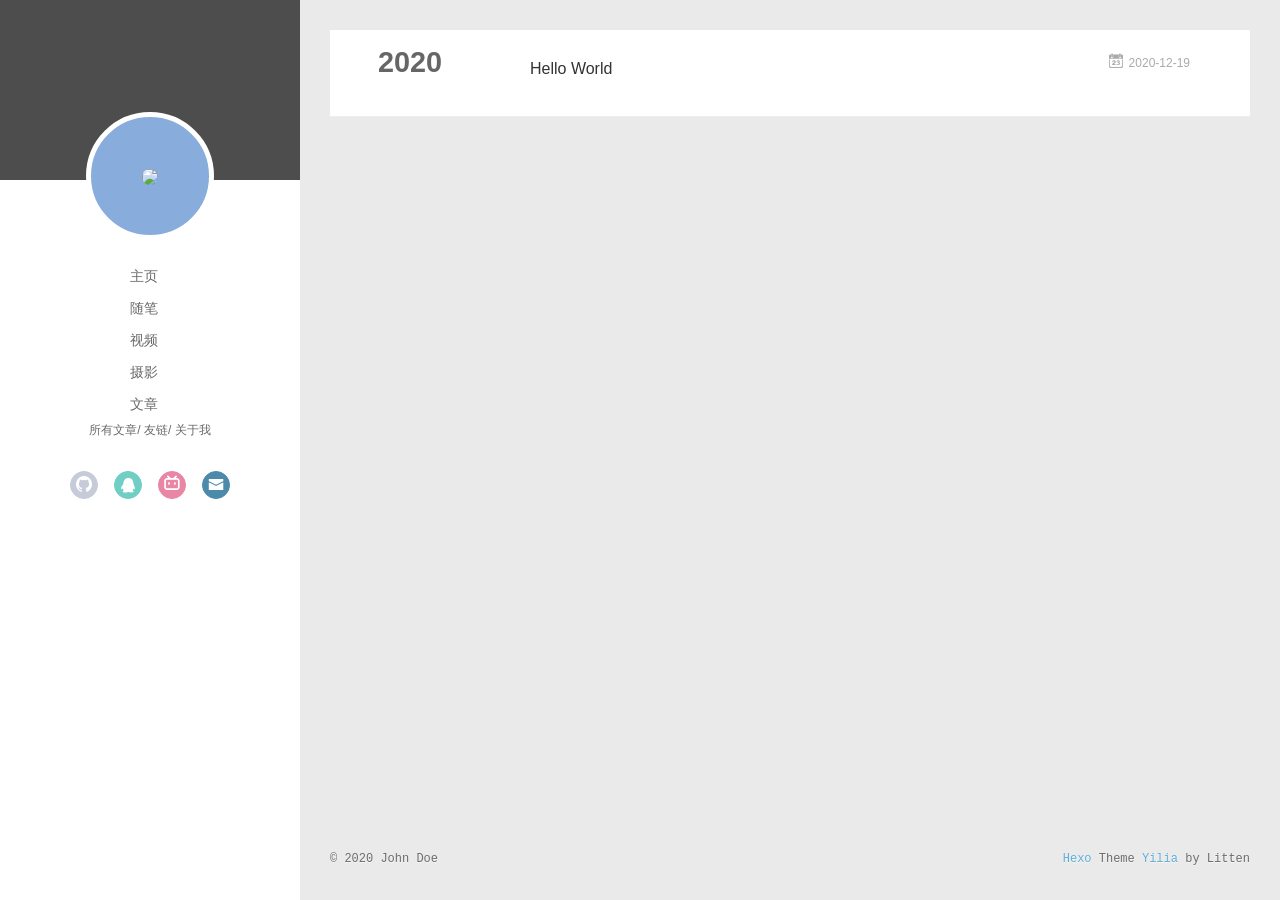
==== archives/index.html @ cc24eb30 "Site updated: 2020-12-19 21:07:10" ====
<!DOCTYPE html>
<html>
<head>
  <meta charset="utf-8">
  
  <meta name="renderer" content="webkit">
  <meta http-equiv="X-UA-Compatible" content="IE=edge" >
  <link rel="dns-prefetch" href="http://example.com">
  <title>Archives | Hexo</title>
  <meta name="viewport" content="width=device-width, initial-scale=1, maximum-scale=1">
  <meta property="og:type" content="website">
<meta property="og:title" content="Hexo">
<meta property="og:url" content="http://example.com/archives/index.html">
<meta property="og:site_name" content="Hexo">
<meta property="og:locale" content="en_US">
<meta property="article:author" content="John Doe">
<meta name="twitter:card" content="summary">
  
    <link rel="alternative" href="/atom.xml" title="Hexo" type="application/atom+xml">
  
  
    <link rel="icon" href="/favicon.png">
  
  <link rel="stylesheet" type="text/css" href="/./main.0cf68a.css">
  <style type="text/css">
  
    #container.show {
      background: linear-gradient(200deg,#a0cfe4,#e8c37e);
    }
  </style>
  

  

<meta name="generator" content="Hexo 5.3.0"></head>

<body>
  <div id="container" q-class="show:isCtnShow">
    <canvas id="anm-canvas" class="anm-canvas"></canvas>
    <div class="left-col" q-class="show:isShow">
      
<div class="overlay" style="background: #4d4d4d"></div>
<div class="intrude-less">
	<header id="header" class="inner">
		<a href="/" class="profilepic">
			<img src="https://i.loli.net/2020/12/10/xSMjL1mrIEcOQoY.jpg" class="js-avatar">
		</a>
		<hgroup>
		  <h1 class="header-author"><a href="/"></a></h1>
		</hgroup>
		

		<nav class="header-menu">
			<ul>
			
				<li><a href="/">主页</a></li>
	        
				<li><a href="/tags/%E9%9A%8F%E7%AC%94/">随笔</a></li>
	        
				<li><a href="/null">视频</a></li>
	        
				<li><a href="/null">摄影</a></li>
	        
				<li><a href="/null">文章</a></li>
	        
			</ul>
		</nav>
		<nav class="header-smart-menu">
    		
    			
    			<a q-on="click: openSlider(e, 'innerArchive')" href="javascript:void(0)">所有文章</a>
    			
            
    			
    			<a q-on="click: openSlider(e, 'friends')" href="javascript:void(0)">友链</a>
    			
            
    			
    			<a q-on="click: openSlider(e, 'aboutme')" href="javascript:void(0)">关于我</a>
    			
            
		</nav>
		<nav class="header-nav">
			<div class="social">
				
					<a class="github" target="_blank" href="https://github.com/huayra27" title="github"><i class="icon-github"></i></a>
		        
					<a class="qq" target="_blank" href="/362631591" title="qq"><i class="icon-qq"></i></a>
		        
					<a class="bilibili" target="_blank" href="https://space.bilibili.com/24748754" title="bilibili"><i class="icon-bilibili"></i></a>
		        
					<a class="mail" target="_blank" href="/362631591@qq.com" title="mail"><i class="icon-mail"></i></a>
		        
			</div>
		</nav>
	</header>		
</div>

    </div>
    <div class="mid-col" q-class="show:isShow,hide:isShow|isFalse">
      
<nav id="mobile-nav">
  	<div class="overlay js-overlay" style="background: #4d4d4d"></div>
	<div class="btnctn js-mobile-btnctn">
  		<div class="slider-trigger list" q-on="click: openSlider(e)"><i class="icon icon-sort"></i></div>
	</div>
	<div class="intrude-less">
		<header id="header" class="inner">
			<div class="profilepic">
				<img src="https://i.loli.net/2020/12/10/xSMjL1mrIEcOQoY.jpg" class="js-avatar">
			</div>
			<hgroup>
			  <h1 class="header-author js-header-author"></h1>
			</hgroup>
			
			
			
				
			
				
			
				
			
				
			
				
			
			
			
			<nav class="header-nav">
				<div class="social">
					
						<a class="github" target="_blank" href="https://github.com/huayra27" title="github"><i class="icon-github"></i></a>
			        
						<a class="qq" target="_blank" href="/362631591" title="qq"><i class="icon-qq"></i></a>
			        
						<a class="bilibili" target="_blank" href="https://space.bilibili.com/24748754" title="bilibili"><i class="icon-bilibili"></i></a>
			        
						<a class="mail" target="_blank" href="/362631591@qq.com" title="mail"><i class="icon-mail"></i></a>
			        
				</div>
			</nav>

			<nav class="header-menu js-header-menu">
				<ul style="width: 70%">
				
				
					<li style="width: 20%"><a href="/">主页</a></li>
		        
					<li style="width: 20%"><a href="/tags/%E9%9A%8F%E7%AC%94/">随笔</a></li>
		        
					<li style="width: 20%"><a href="/null">视频</a></li>
		        
					<li style="width: 20%"><a href="/null">摄影</a></li>
		        
					<li style="width: 20%"><a href="/null">文章</a></li>
		        
				</ul>
			</nav>
		</header>				
	</div>
	<div class="mobile-mask" style="display:none" q-show="isShow"></div>
</nav>

      <div id="wrapper" class="body-wrap">
        <div class="menu-l">
          <div class="canvas-wrap">
            <canvas data-colors="#eaeaea" data-sectionHeight="100" data-contentId="js-content" id="myCanvas1" class="anm-canvas"></canvas>
          </div>
          <div id="js-content" class="content-ll">
            
  
  
    
    
      
      
      <section class="archives-wrap">
        <div class="archive-year-wrap">
          <a href="/archives/2020" class="archive-year">2020</a>
        </div>
        <div class="archives">
    
    <article class="archive-article archive-type-post">
  <div class="archive-article-inner">
    <header class="archive-article-header">
      	<div class="article-meta">
	      	<a href="/2020/12/19/hello-world/" class="archive-article-date">
  	<time datetime="2020-12-19T12:05:13.104Z" itemprop="datePublished"><i class="icon-calendar icon"></i>2020-12-19</time>
</a>
        </div>
    	 
  
    <h1 itemprop="name">
      <a class="archive-article-title" href="/2020/12/19/hello-world/">Hello World</a>
    </h1>
  

        <div class="article-info info-on-right">
          
          

        </div>
        <div class="clearfix"></div>
    </header>
  </div>
</article>
  
  
    </div></section>
  

    


          </div>
        </div>
      </div>
      <footer id="footer">
  <div class="outer">
    <div id="footer-info">
    	<div class="footer-left">
    		&copy; 2020 John Doe
    	</div>
      	<div class="footer-right">
      		<a href="http://hexo.io/" target="_blank">Hexo</a>  Theme <a href="https://github.com/litten/hexo-theme-yilia" target="_blank">Yilia</a> by Litten
      	</div>
    </div>
  </div>
</footer>
    </div>
    <script>
	var yiliaConfig = {
		mathjax: false,
		isHome: false,
		isPost: false,
		isArchive: true,
		isTag: false,
		isCategory: false,
		open_in_new: false,
		toc_hide_index: true,
		root: "/",
		innerArchive: true,
		showTags: false
	}
</script>

<script>!function(t){function n(e){if(r[e])return r[e].exports;var i=r[e]={exports:{},id:e,loaded:!1};return t[e].call(i.exports,i,i.exports,n),i.loaded=!0,i.exports}var r={};n.m=t,n.c=r,n.p="./",n(0)}([function(t,n,r){r(195),t.exports=r(191)},function(t,n,r){var e=r(3),i=r(52),o=r(27),u=r(28),c=r(53),f="prototype",a=function(t,n,r){var s,l,h,v,p=t&a.F,d=t&a.G,y=t&a.S,g=t&a.P,b=t&a.B,m=d?e:y?e[n]||(e[n]={}):(e[n]||{})[f],x=d?i:i[n]||(i[n]={}),w=x[f]||(x[f]={});d&&(r=n);for(s in r)l=!p&&m&&void 0!==m[s],h=(l?m:r)[s],v=b&&l?c(h,e):g&&"function"==typeof h?c(Function.call,h):h,m&&u(m,s,h,t&a.U),x[s]!=h&&o(x,s,v),g&&w[s]!=h&&(w[s]=h)};e.core=i,a.F=1,a.G=2,a.S=4,a.P=8,a.B=16,a.W=32,a.U=64,a.R=128,t.exports=a},function(t,n,r){var e=r(6);t.exports=function(t){if(!e(t))throw TypeError(t+" is not an object!");return t}},function(t,n){var r=t.exports="undefined"!=typeof window&&window.Math==Math?window:"undefined"!=typeof self&&self.Math==Math?self:Function("return this")();"number"==typeof __g&&(__g=r)},function(t,n){t.exports=function(t){try{return!!t()}catch(t){return!0}}},function(t,n){var r=t.exports="undefined"!=typeof window&&window.Math==Math?window:"undefined"!=typeof self&&self.Math==Math?self:Function("return this")();"number"==typeof __g&&(__g=r)},function(t,n){t.exports=function(t){return"object"==typeof t?null!==t:"function"==typeof t}},function(t,n,r){var e=r(126)("wks"),i=r(76),o=r(3).Symbol,u="function"==typeof o;(t.exports=function(t){return e[t]||(e[t]=u&&o[t]||(u?o:i)("Symbol."+t))}).store=e},function(t,n){var r={}.hasOwnProperty;t.exports=function(t,n){return r.call(t,n)}},function(t,n,r){var e=r(94),i=r(33);t.exports=function(t){return e(i(t))}},function(t,n,r){t.exports=!r(4)(function(){return 7!=Object.defineProperty({},"a",{get:function(){return 7}}).a})},function(t,n,r){var e=r(2),i=r(167),o=r(50),u=Object.defineProperty;n.f=r(10)?Object.defineProperty:function(t,n,r){if(e(t),n=o(n,!0),e(r),i)try{return u(t,n,r)}catch(t){}if("get"in r||"set"in r)throw TypeError("Accessors not supported!");return"value"in r&&(t[n]=r.value),t}},function(t,n,r){t.exports=!r(18)(function(){return 7!=Object.defineProperty({},"a",{get:function(){return 7}}).a})},function(t,n,r){var e=r(14),i=r(22);t.exports=r(12)?function(t,n,r){return e.f(t,n,i(1,r))}:function(t,n,r){return t[n]=r,t}},function(t,n,r){var e=r(20),i=r(58),o=r(42),u=Object.defineProperty;n.f=r(12)?Object.defineProperty:function(t,n,r){if(e(t),n=o(n,!0),e(r),i)try{return u(t,n,r)}catch(t){}if("get"in r||"set"in r)throw TypeError("Accessors not supported!");return"value"in r&&(t[n]=r.value),t}},function(t,n,r){var e=r(40)("wks"),i=r(23),o=r(5).Symbol,u="function"==typeof o;(t.exports=function(t){return e[t]||(e[t]=u&&o[t]||(u?o:i)("Symbol."+t))}).store=e},function(t,n,r){var e=r(67),i=Math.min;t.exports=function(t){return t>0?i(e(t),9007199254740991):0}},function(t,n,r){var e=r(46);t.exports=function(t){return Object(e(t))}},function(t,n){t.exports=function(t){try{return!!t()}catch(t){return!0}}},function(t,n,r){var e=r(63),i=r(34);t.exports=Object.keys||function(t){return e(t,i)}},function(t,n,r){var e=r(21);t.exports=function(t){if(!e(t))throw TypeError(t+" is not an object!");return t}},function(t,n){t.exports=function(t){return"object"==typeof t?null!==t:"function"==typeof t}},function(t,n){t.exports=function(t,n){return{enumerable:!(1&t),configurable:!(2&t),writable:!(4&t),value:n}}},function(t,n){var r=0,e=Math.random();t.exports=function(t){return"Symbol(".concat(void 0===t?"":t,")_",(++r+e).toString(36))}},function(t,n){var r={}.hasOwnProperty;t.exports=function(t,n){return r.call(t,n)}},function(t,n){var r=t.exports={version:"2.4.0"};"number"==typeof __e&&(__e=r)},function(t,n){t.exports=function(t){if("function"!=typeof t)throw TypeError(t+" is not a function!");return t}},function(t,n,r){var e=r(11),i=r(66);t.exports=r(10)?function(t,n,r){return e.f(t,n,i(1,r))}:function(t,n,r){return t[n]=r,t}},function(t,n,r){var e=r(3),i=r(27),o=r(24),u=r(76)("src"),c="toString",f=Function[c],a=(""+f).split(c);r(52).inspectSource=function(t){return f.call(t)},(t.exports=function(t,n,r,c){var f="function"==typeof r;f&&(o(r,"name")||i(r,"name",n)),t[n]!==r&&(f&&(o(r,u)||i(r,u,t[n]?""+t[n]:a.join(String(n)))),t===e?t[n]=r:c?t[n]?t[n]=r:i(t,n,r):(delete t[n],i(t,n,r)))})(Function.prototype,c,function(){return"function"==typeof this&&this[u]||f.call(this)})},function(t,n,r){var e=r(1),i=r(4),o=r(46),u=function(t,n,r,e){var i=String(o(t)),u="<"+n;return""!==r&&(u+=" "+r+'="'+String(e).replace(/"/g,"&quot;")+'"'),u+">"+i+"</"+n+">"};t.exports=function(t,n){var r={};r[t]=n(u),e(e.P+e.F*i(function(){var n=""[t]('"');return n!==n.toLowerCase()||n.split('"').length>3}),"String",r)}},function(t,n,r){var e=r(115),i=r(46);t.exports=function(t){return e(i(t))}},function(t,n,r){var e=r(116),i=r(66),o=r(30),u=r(50),c=r(24),f=r(167),a=Object.getOwnPropertyDescriptor;n.f=r(10)?a:function(t,n){if(t=o(t),n=u(n,!0),f)try{return a(t,n)}catch(t){}if(c(t,n))return i(!e.f.call(t,n),t[n])}},function(t,n,r){var e=r(24),i=r(17),o=r(145)("IE_PROTO"),u=Object.prototype;t.exports=Object.getPrototypeOf||function(t){return t=i(t),e(t,o)?t[o]:"function"==typeof t.constructor&&t instanceof t.constructor?t.constructor.prototype:t instanceof Object?u:null}},function(t,n){t.exports=function(t){if(void 0==t)throw TypeError("Can't call method on  "+t);return t}},function(t,n){t.exports="constructor,hasOwnProperty,isPrototypeOf,propertyIsEnumerable,toLocaleString,toString,valueOf".split(",")},function(t,n){t.exports={}},function(t,n){t.exports=!0},function(t,n){n.f={}.propertyIsEnumerable},function(t,n,r){var e=r(14).f,i=r(8),o=r(15)("toStringTag");t.exports=function(t,n,r){t&&!i(t=r?t:t.prototype,o)&&e(t,o,{configurable:!0,value:n})}},function(t,n,r){var e=r(40)("keys"),i=r(23);t.exports=function(t){return e[t]||(e[t]=i(t))}},function(t,n,r){var e=r(5),i="__core-js_shared__",o=e[i]||(e[i]={});t.exports=function(t){return o[t]||(o[t]={})}},function(t,n){var r=Math.ceil,e=Math.floor;t.exports=function(t){return isNaN(t=+t)?0:(t>0?e:r)(t)}},function(t,n,r){var e=r(21);t.exports=function(t,n){if(!e(t))return t;var r,i;if(n&&"function"==typeof(r=t.toString)&&!e(i=r.call(t)))return i;if("function"==typeof(r=t.valueOf)&&!e(i=r.call(t)))return i;if(!n&&"function"==typeof(r=t.toString)&&!e(i=r.call(t)))return i;throw TypeError("Can't convert object to primitive value")}},function(t,n,r){var e=r(5),i=r(25),o=r(36),u=r(44),c=r(14).f;t.exports=function(t){var n=i.Symbol||(i.Symbol=o?{}:e.Symbol||{});"_"==t.charAt(0)||t in n||c(n,t,{value:u.f(t)})}},function(t,n,r){n.f=r(15)},function(t,n){var r={}.toString;t.exports=function(t){return r.call(t).slice(8,-1)}},function(t,n){t.exports=function(t){if(void 0==t)throw TypeError("Can't call method on  "+t);return t}},function(t,n,r){var e=r(4);t.exports=function(t,n){return!!t&&e(function(){n?t.call(null,function(){},1):t.call(null)})}},function(t,n,r){var e=r(53),i=r(115),o=r(17),u=r(16),c=r(203);t.exports=function(t,n){var r=1==t,f=2==t,a=3==t,s=4==t,l=6==t,h=5==t||l,v=n||c;return function(n,c,p){for(var d,y,g=o(n),b=i(g),m=e(c,p,3),x=u(b.length),w=0,S=r?v(n,x):f?v(n,0):void 0;x>w;w++)if((h||w in b)&&(d=b[w],y=m(d,w,g),t))if(r)S[w]=y;else if(y)switch(t){case 3:return!0;case 5:return d;case 6:return w;case 2:S.push(d)}else if(s)return!1;return l?-1:a||s?s:S}}},function(t,n,r){var e=r(1),i=r(52),o=r(4);t.exports=function(t,n){var r=(i.Object||{})[t]||Object[t],u={};u[t]=n(r),e(e.S+e.F*o(function(){r(1)}),"Object",u)}},function(t,n,r){var e=r(6);t.exports=function(t,n){if(!e(t))return t;var r,i;if(n&&"function"==typeof(r=t.toString)&&!e(i=r.call(t)))return i;if("function"==typeof(r=t.valueOf)&&!e(i=r.call(t)))return i;if(!n&&"function"==typeof(r=t.toString)&&!e(i=r.call(t)))return i;throw TypeError("Can't convert object to primitive value")}},function(t,n,r){var e=r(5),i=r(25),o=r(91),u=r(13),c="prototype",f=function(t,n,r){var a,s,l,h=t&f.F,v=t&f.G,p=t&f.S,d=t&f.P,y=t&f.B,g=t&f.W,b=v?i:i[n]||(i[n]={}),m=b[c],x=v?e:p?e[n]:(e[n]||{})[c];v&&(r=n);for(a in r)(s=!h&&x&&void 0!==x[a])&&a in b||(l=s?x[a]:r[a],b[a]=v&&"function"!=typeof x[a]?r[a]:y&&s?o(l,e):g&&x[a]==l?function(t){var n=function(n,r,e){if(this instanceof t){switch(arguments.length){case 0:return new t;case 1:return new t(n);case 2:return new t(n,r)}return new t(n,r,e)}return t.apply(this,arguments)};return n[c]=t[c],n}(l):d&&"function"==typeof l?o(Function.call,l):l,d&&((b.virtual||(b.virtual={}))[a]=l,t&f.R&&m&&!m[a]&&u(m,a,l)))};f.F=1,f.G=2,f.S=4,f.P=8,f.B=16,f.W=32,f.U=64,f.R=128,t.exports=f},function(t,n){var r=t.exports={version:"2.4.0"};"number"==typeof __e&&(__e=r)},function(t,n,r){var e=r(26);t.exports=function(t,n,r){if(e(t),void 0===n)return t;switch(r){case 1:return function(r){return t.call(n,r)};case 2:return function(r,e){return t.call(n,r,e)};case 3:return function(r,e,i){return t.call(n,r,e,i)}}return function(){return t.apply(n,arguments)}}},function(t,n,r){var e=r(183),i=r(1),o=r(126)("metadata"),u=o.store||(o.store=new(r(186))),c=function(t,n,r){var i=u.get(t);if(!i){if(!r)return;u.set(t,i=new e)}var o=i.get(n);if(!o){if(!r)return;i.set(n,o=new e)}return o},f=function(t,n,r){var e=c(n,r,!1);return void 0!==e&&e.has(t)},a=function(t,n,r){var e=c(n,r,!1);return void 0===e?void 0:e.get(t)},s=function(t,n,r,e){c(r,e,!0).set(t,n)},l=function(t,n){var r=c(t,n,!1),e=[];return r&&r.forEach(function(t,n){e.push(n)}),e},h=function(t){return void 0===t||"symbol"==typeof t?t:String(t)},v=function(t){i(i.S,"Reflect",t)};t.exports={store:u,map:c,has:f,get:a,set:s,keys:l,key:h,exp:v}},function(t,n,r){"use strict";if(r(10)){var e=r(69),i=r(3),o=r(4),u=r(1),c=r(127),f=r(152),a=r(53),s=r(68),l=r(66),h=r(27),v=r(73),p=r(67),d=r(16),y=r(75),g=r(50),b=r(24),m=r(180),x=r(114),w=r(6),S=r(17),_=r(137),O=r(70),E=r(32),P=r(71).f,j=r(154),F=r(76),M=r(7),A=r(48),N=r(117),T=r(146),I=r(155),k=r(80),L=r(123),R=r(74),C=r(130),D=r(160),U=r(11),W=r(31),G=U.f,B=W.f,V=i.RangeError,z=i.TypeError,q=i.Uint8Array,K="ArrayBuffer",J="Shared"+K,Y="BYTES_PER_ELEMENT",H="prototype",$=Array[H],X=f.ArrayBuffer,Q=f.DataView,Z=A(0),tt=A(2),nt=A(3),rt=A(4),et=A(5),it=A(6),ot=N(!0),ut=N(!1),ct=I.values,ft=I.keys,at=I.entries,st=$.lastIndexOf,lt=$.reduce,ht=$.reduceRight,vt=$.join,pt=$.sort,dt=$.slice,yt=$.toString,gt=$.toLocaleString,bt=M("iterator"),mt=M("toStringTag"),xt=F("typed_constructor"),wt=F("def_constructor"),St=c.CONSTR,_t=c.TYPED,Ot=c.VIEW,Et="Wrong length!",Pt=A(1,function(t,n){return Tt(T(t,t[wt]),n)}),jt=o(function(){return 1===new q(new Uint16Array([1]).buffer)[0]}),Ft=!!q&&!!q[H].set&&o(function(){new q(1).set({})}),Mt=function(t,n){if(void 0===t)throw z(Et);var r=+t,e=d(t);if(n&&!m(r,e))throw V(Et);return e},At=function(t,n){var r=p(t);if(r<0||r%n)throw V("Wrong offset!");return r},Nt=function(t){if(w(t)&&_t in t)return t;throw z(t+" is not a typed array!")},Tt=function(t,n){if(!(w(t)&&xt in t))throw z("It is not a typed array constructor!");return new t(n)},It=function(t,n){return kt(T(t,t[wt]),n)},kt=function(t,n){for(var r=0,e=n.length,i=Tt(t,e);e>r;)i[r]=n[r++];return i},Lt=function(t,n,r){G(t,n,{get:function(){return this._d[r]}})},Rt=function(t){var n,r,e,i,o,u,c=S(t),f=arguments.length,s=f>1?arguments[1]:void 0,l=void 0!==s,h=j(c);if(void 0!=h&&!_(h)){for(u=h.call(c),e=[],n=0;!(o=u.next()).done;n++)e.push(o.value);c=e}for(l&&f>2&&(s=a(s,arguments[2],2)),n=0,r=d(c.length),i=Tt(this,r);r>n;n++)i[n]=l?s(c[n],n):c[n];return i},Ct=function(){for(var t=0,n=arguments.length,r=Tt(this,n);n>t;)r[t]=arguments[t++];return r},Dt=!!q&&o(function(){gt.call(new q(1))}),Ut=function(){return gt.apply(Dt?dt.call(Nt(this)):Nt(this),arguments)},Wt={copyWithin:function(t,n){return D.call(Nt(this),t,n,arguments.length>2?arguments[2]:void 0)},every:function(t){return rt(Nt(this),t,arguments.length>1?arguments[1]:void 0)},fill:function(t){return C.apply(Nt(this),arguments)},filter:function(t){return It(this,tt(Nt(this),t,arguments.length>1?arguments[1]:void 0))},find:function(t){return et(Nt(this),t,arguments.length>1?arguments[1]:void 0)},findIndex:function(t){return it(Nt(this),t,arguments.length>1?arguments[1]:void 0)},forEach:function(t){Z(Nt(this),t,arguments.length>1?arguments[1]:void 0)},indexOf:function(t){return ut(Nt(this),t,arguments.length>1?arguments[1]:void 0)},includes:function(t){return ot(Nt(this),t,arguments.length>1?arguments[1]:void 0)},join:function(t){return vt.apply(Nt(this),arguments)},lastIndexOf:function(t){return st.apply(Nt(this),arguments)},map:function(t){return Pt(Nt(this),t,arguments.length>1?arguments[1]:void 0)},reduce:function(t){return lt.apply(Nt(this),arguments)},reduceRight:function(t){return ht.apply(Nt(this),arguments)},reverse:function(){for(var t,n=this,r=Nt(n).length,e=Math.floor(r/2),i=0;i<e;)t=n[i],n[i++]=n[--r],n[r]=t;return n},some:function(t){return nt(Nt(this),t,arguments.length>1?arguments[1]:void 0)},sort:function(t){return pt.call(Nt(this),t)},subarray:function(t,n){var r=Nt(this),e=r.length,i=y(t,e);return new(T(r,r[wt]))(r.buffer,r.byteOffset+i*r.BYTES_PER_ELEMENT,d((void 0===n?e:y(n,e))-i))}},Gt=function(t,n){return It(this,dt.call(Nt(this),t,n))},Bt=function(t){Nt(this);var n=At(arguments[1],1),r=this.length,e=S(t),i=d(e.length),o=0;if(i+n>r)throw V(Et);for(;o<i;)this[n+o]=e[o++]},Vt={entries:function(){return at.call(Nt(this))},keys:function(){return ft.call(Nt(this))},values:function(){return ct.call(Nt(this))}},zt=function(t,n){return w(t)&&t[_t]&&"symbol"!=typeof n&&n in t&&String(+n)==String(n)},qt=function(t,n){return zt(t,n=g(n,!0))?l(2,t[n]):B(t,n)},Kt=function(t,n,r){return!(zt(t,n=g(n,!0))&&w(r)&&b(r,"value"))||b(r,"get")||b(r,"set")||r.configurable||b(r,"writable")&&!r.writable||b(r,"enumerable")&&!r.enumerable?G(t,n,r):(t[n]=r.value,t)};St||(W.f=qt,U.f=Kt),u(u.S+u.F*!St,"Object",{getOwnPropertyDescriptor:qt,defineProperty:Kt}),o(function(){yt.call({})})&&(yt=gt=function(){return vt.call(this)});var Jt=v({},Wt);v(Jt,Vt),h(Jt,bt,Vt.values),v(Jt,{slice:Gt,set:Bt,constructor:function(){},toString:yt,toLocaleString:Ut}),Lt(Jt,"buffer","b"),Lt(Jt,"byteOffset","o"),Lt(Jt,"byteLength","l"),Lt(Jt,"length","e"),G(Jt,mt,{get:function(){return this[_t]}}),t.exports=function(t,n,r,f){f=!!f;var a=t+(f?"Clamped":"")+"Array",l="Uint8Array"!=a,v="get"+t,p="set"+t,y=i[a],g=y||{},b=y&&E(y),m=!y||!c.ABV,S={},_=y&&y[H],j=function(t,r){var e=t._d;return e.v[v](r*n+e.o,jt)},F=function(t,r,e){var i=t._d;f&&(e=(e=Math.round(e))<0?0:e>255?255:255&e),i.v[p](r*n+i.o,e,jt)},M=function(t,n){G(t,n,{get:function(){return j(this,n)},set:function(t){return F(this,n,t)},enumerable:!0})};m?(y=r(function(t,r,e,i){s(t,y,a,"_d");var o,u,c,f,l=0,v=0;if(w(r)){if(!(r instanceof X||(f=x(r))==K||f==J))return _t in r?kt(y,r):Rt.call(y,r);o=r,v=At(e,n);var p=r.byteLength;if(void 0===i){if(p%n)throw V(Et);if((u=p-v)<0)throw V(Et)}else if((u=d(i)*n)+v>p)throw V(Et);c=u/n}else c=Mt(r,!0),u=c*n,o=new X(u);for(h(t,"_d",{b:o,o:v,l:u,e:c,v:new Q(o)});l<c;)M(t,l++)}),_=y[H]=O(Jt),h(_,"constructor",y)):L(function(t){new y(null),new y(t)},!0)||(y=r(function(t,r,e,i){s(t,y,a);var o;return w(r)?r instanceof X||(o=x(r))==K||o==J?void 0!==i?new g(r,At(e,n),i):void 0!==e?new g(r,At(e,n)):new g(r):_t in r?kt(y,r):Rt.call(y,r):new g(Mt(r,l))}),Z(b!==Function.prototype?P(g).concat(P(b)):P(g),function(t){t in y||h(y,t,g[t])}),y[H]=_,e||(_.constructor=y));var A=_[bt],N=!!A&&("values"==A.name||void 0==A.name),T=Vt.values;h(y,xt,!0),h(_,_t,a),h(_,Ot,!0),h(_,wt,y),(f?new y(1)[mt]==a:mt in _)||G(_,mt,{get:function(){return a}}),S[a]=y,u(u.G+u.W+u.F*(y!=g),S),u(u.S,a,{BYTES_PER_ELEMENT:n,from:Rt,of:Ct}),Y in _||h(_,Y,n),u(u.P,a,Wt),R(a),u(u.P+u.F*Ft,a,{set:Bt}),u(u.P+u.F*!N,a,Vt),u(u.P+u.F*(_.toString!=yt),a,{toString:yt}),u(u.P+u.F*o(function(){new y(1).slice()}),a,{slice:Gt}),u(u.P+u.F*(o(function(){return[1,2].toLocaleString()!=new y([1,2]).toLocaleString()})||!o(function(){_.toLocaleString.call([1,2])})),a,{toLocaleString:Ut}),k[a]=N?A:T,e||N||h(_,bt,T)}}else t.exports=function(){}},function(t,n){var r={}.toString;t.exports=function(t){return r.call(t).slice(8,-1)}},function(t,n,r){var e=r(21),i=r(5).document,o=e(i)&&e(i.createElement);t.exports=function(t){return o?i.createElement(t):{}}},function(t,n,r){t.exports=!r(12)&&!r(18)(function(){return 7!=Object.defineProperty(r(57)("div"),"a",{get:function(){return 7}}).a})},function(t,n,r){"use strict";var e=r(36),i=r(51),o=r(64),u=r(13),c=r(8),f=r(35),a=r(96),s=r(38),l=r(103),h=r(15)("iterator"),v=!([].keys&&"next"in[].keys()),p="keys",d="values",y=function(){return this};t.exports=function(t,n,r,g,b,m,x){a(r,n,g);var w,S,_,O=function(t){if(!v&&t in F)return F[t];switch(t){case p:case d:return function(){return new r(this,t)}}return function(){return new r(this,t)}},E=n+" Iterator",P=b==d,j=!1,F=t.prototype,M=F[h]||F["@@iterator"]||b&&F[b],A=M||O(b),N=b?P?O("entries"):A:void 0,T="Array"==n?F.entries||M:M;if(T&&(_=l(T.call(new t)))!==Object.prototype&&(s(_,E,!0),e||c(_,h)||u(_,h,y)),P&&M&&M.name!==d&&(j=!0,A=function(){return M.call(this)}),e&&!x||!v&&!j&&F[h]||u(F,h,A),f[n]=A,f[E]=y,b)if(w={values:P?A:O(d),keys:m?A:O(p),entries:N},x)for(S in w)S in F||o(F,S,w[S]);else i(i.P+i.F*(v||j),n,w);return w}},function(t,n,r){var e=r(20),i=r(100),o=r(34),u=r(39)("IE_PROTO"),c=function(){},f="prototype",a=function(){var t,n=r(57)("iframe"),e=o.length;for(n.style.display="none",r(93).appendChild(n),n.src="javascript:",t=n.contentWindow.document,t.open(),t.write("<script>document.F=Object<\/script>"),t.close(),a=t.F;e--;)delete a[f][o[e]];return a()};t.exports=Object.create||function(t,n){var r;return null!==t?(c[f]=e(t),r=new c,c[f]=null,r[u]=t):r=a(),void 0===n?r:i(r,n)}},function(t,n,r){var e=r(63),i=r(34).concat("length","prototype");n.f=Object.getOwnPropertyNames||function(t){return e(t,i)}},function(t,n){n.f=Object.getOwnPropertySymbols},function(t,n,r){var e=r(8),i=r(9),o=r(90)(!1),u=r(39)("IE_PROTO");t.exports=function(t,n){var r,c=i(t),f=0,a=[];for(r in c)r!=u&&e(c,r)&&a.push(r);for(;n.length>f;)e(c,r=n[f++])&&(~o(a,r)||a.push(r));return a}},function(t,n,r){t.exports=r(13)},function(t,n,r){var e=r(76)("meta"),i=r(6),o=r(24),u=r(11).f,c=0,f=Object.isExtensible||function(){return!0},a=!r(4)(function(){return f(Object.preventExtensions({}))}),s=function(t){u(t,e,{value:{i:"O"+ ++c,w:{}}})},l=function(t,n){if(!i(t))return"symbol"==typeof t?t:("string"==typeof t?"S":"P")+t;if(!o(t,e)){if(!f(t))return"F";if(!n)return"E";s(t)}return t[e].i},h=function(t,n){if(!o(t,e)){if(!f(t))return!0;if(!n)return!1;s(t)}return t[e].w},v=function(t){return a&&p.NEED&&f(t)&&!o(t,e)&&s(t),t},p=t.exports={KEY:e,NEED:!1,fastKey:l,getWeak:h,onFreeze:v}},function(t,n){t.exports=function(t,n){return{enumerable:!(1&t),configurable:!(2&t),writable:!(4&t),value:n}}},function(t,n){var r=Math.ceil,e=Math.floor;t.exports=function(t){return isNaN(t=+t)?0:(t>0?e:r)(t)}},function(t,n){t.exports=function(t,n,r,e){if(!(t instanceof n)||void 0!==e&&e in t)throw TypeError(r+": incorrect invocation!");return t}},function(t,n){t.exports=!1},function(t,n,r){var e=r(2),i=r(173),o=r(133),u=r(145)("IE_PROTO"),c=function(){},f="prototype",a=function(){var t,n=r(132)("iframe"),e=o.length;for(n.style.display="none",r(135).appendChild(n),n.src="javascript:",t=n.contentWindow.document,t.open(),t.write("<script>document.F=Object<\/script>"),t.close(),a=t.F;e--;)delete a[f][o[e]];return a()};t.exports=Object.create||function(t,n){var r;return null!==t?(c[f]=e(t),r=new c,c[f]=null,r[u]=t):r=a(),void 0===n?r:i(r,n)}},function(t,n,r){var e=r(175),i=r(133).concat("length","prototype");n.f=Object.getOwnPropertyNames||function(t){return e(t,i)}},function(t,n,r){var e=r(175),i=r(133);t.exports=Object.keys||function(t){return e(t,i)}},function(t,n,r){var e=r(28);t.exports=function(t,n,r){for(var i in n)e(t,i,n[i],r);return t}},function(t,n,r){"use strict";var e=r(3),i=r(11),o=r(10),u=r(7)("species");t.exports=function(t){var n=e[t];o&&n&&!n[u]&&i.f(n,u,{configurable:!0,get:function(){return this}})}},function(t,n,r){var e=r(67),i=Math.max,o=Math.min;t.exports=function(t,n){return t=e(t),t<0?i(t+n,0):o(t,n)}},function(t,n){var r=0,e=Math.random();t.exports=function(t){return"Symbol(".concat(void 0===t?"":t,")_",(++r+e).toString(36))}},function(t,n,r){var e=r(33);t.exports=function(t){return Object(e(t))}},function(t,n,r){var e=r(7)("unscopables"),i=Array.prototype;void 0==i[e]&&r(27)(i,e,{}),t.exports=function(t){i[e][t]=!0}},function(t,n,r){var e=r(53),i=r(169),o=r(137),u=r(2),c=r(16),f=r(154),a={},s={},n=t.exports=function(t,n,r,l,h){var v,p,d,y,g=h?function(){return t}:f(t),b=e(r,l,n?2:1),m=0;if("function"!=typeof g)throw TypeError(t+" is not iterable!");if(o(g)){for(v=c(t.length);v>m;m++)if((y=n?b(u(p=t[m])[0],p[1]):b(t[m]))===a||y===s)return y}else for(d=g.call(t);!(p=d.next()).done;)if((y=i(d,b,p.value,n))===a||y===s)return y};n.BREAK=a,n.RETURN=s},function(t,n){t.exports={}},function(t,n,r){var e=r(11).f,i=r(24),o=r(7)("toStringTag");t.exports=function(t,n,r){t&&!i(t=r?t:t.prototype,o)&&e(t,o,{configurable:!0,value:n})}},function(t,n,r){var e=r(1),i=r(46),o=r(4),u=r(150),c="["+u+"]",f="​",a=RegExp("^"+c+c+"*"),s=RegExp(c+c+"*$"),l=function(t,n,r){var i={},c=o(function(){return!!u[t]()||f[t]()!=f}),a=i[t]=c?n(h):u[t];r&&(i[r]=a),e(e.P+e.F*c,"String",i)},h=l.trim=function(t,n){return t=String(i(t)),1&n&&(t=t.replace(a,"")),2&n&&(t=t.replace(s,"")),t};t.exports=l},function(t,n,r){t.exports={default:r(86),__esModule:!0}},function(t,n,r){t.exports={default:r(87),__esModule:!0}},function(t,n,r){"use strict";function e(t){return t&&t.__esModule?t:{default:t}}n.__esModule=!0;var i=r(84),o=e(i),u=r(83),c=e(u),f="function"==typeof c.default&&"symbol"==typeof o.default?function(t){return typeof t}:function(t){return t&&"function"==typeof c.default&&t.constructor===c.default&&t!==c.default.prototype?"symbol":typeof t};n.default="function"==typeof c.default&&"symbol"===f(o.default)?function(t){return void 0===t?"undefined":f(t)}:function(t){return t&&"function"==typeof c.default&&t.constructor===c.default&&t!==c.default.prototype?"symbol":void 0===t?"undefined":f(t)}},function(t,n,r){r(110),r(108),r(111),r(112),t.exports=r(25).Symbol},function(t,n,r){r(109),r(113),t.exports=r(44).f("iterator")},function(t,n){t.exports=function(t){if("function"!=typeof t)throw TypeError(t+" is not a function!");return t}},function(t,n){t.exports=function(){}},function(t,n,r){var e=r(9),i=r(106),o=r(105);t.exports=function(t){return function(n,r,u){var c,f=e(n),a=i(f.length),s=o(u,a);if(t&&r!=r){for(;a>s;)if((c=f[s++])!=c)return!0}else for(;a>s;s++)if((t||s in f)&&f[s]===r)return t||s||0;return!t&&-1}}},function(t,n,r){var e=r(88);t.exports=function(t,n,r){if(e(t),void 0===n)return t;switch(r){case 1:return function(r){return t.call(n,r)};case 2:return function(r,e){return t.call(n,r,e)};case 3:return function(r,e,i){return t.call(n,r,e,i)}}return function(){return t.apply(n,arguments)}}},function(t,n,r){var e=r(19),i=r(62),o=r(37);t.exports=function(t){var n=e(t),r=i.f;if(r)for(var u,c=r(t),f=o.f,a=0;c.length>a;)f.call(t,u=c[a++])&&n.push(u);return n}},function(t,n,r){t.exports=r(5).document&&document.documentElement},function(t,n,r){var e=r(56);t.exports=Object("z").propertyIsEnumerable(0)?Object:function(t){return"String"==e(t)?t.split(""):Object(t)}},function(t,n,r){var e=r(56);t.exports=Array.isArray||function(t){return"Array"==e(t)}},function(t,n,r){"use strict";var e=r(60),i=r(22),o=r(38),u={};r(13)(u,r(15)("iterator"),function(){return this}),t.exports=function(t,n,r){t.prototype=e(u,{next:i(1,r)}),o(t,n+" Iterator")}},function(t,n){t.exports=function(t,n){return{value:n,done:!!t}}},function(t,n,r){var e=r(19),i=r(9);t.exports=function(t,n){for(var r,o=i(t),u=e(o),c=u.length,f=0;c>f;)if(o[r=u[f++]]===n)return r}},function(t,n,r){var e=r(23)("meta"),i=r(21),o=r(8),u=r(14).f,c=0,f=Object.isExtensible||function(){return!0},a=!r(18)(function(){return f(Object.preventExtensions({}))}),s=function(t){u(t,e,{value:{i:"O"+ ++c,w:{}}})},l=function(t,n){if(!i(t))return"symbol"==typeof t?t:("string"==typeof t?"S":"P")+t;if(!o(t,e)){if(!f(t))return"F";if(!n)return"E";s(t)}return t[e].i},h=function(t,n){if(!o(t,e)){if(!f(t))return!0;if(!n)return!1;s(t)}return t[e].w},v=function(t){return a&&p.NEED&&f(t)&&!o(t,e)&&s(t),t},p=t.exports={KEY:e,NEED:!1,fastKey:l,getWeak:h,onFreeze:v}},function(t,n,r){var e=r(14),i=r(20),o=r(19);t.exports=r(12)?Object.defineProperties:function(t,n){i(t);for(var r,u=o(n),c=u.length,f=0;c>f;)e.f(t,r=u[f++],n[r]);return t}},function(t,n,r){var e=r(37),i=r(22),o=r(9),u=r(42),c=r(8),f=r(58),a=Object.getOwnPropertyDescriptor;n.f=r(12)?a:function(t,n){if(t=o(t),n=u(n,!0),f)try{return a(t,n)}catch(t){}if(c(t,n))return i(!e.f.call(t,n),t[n])}},function(t,n,r){var e=r(9),i=r(61).f,o={}.toString,u="object"==typeof window&&window&&Object.getOwnPropertyNames?Object.getOwnPropertyNames(window):[],c=function(t){try{return i(t)}catch(t){return u.slice()}};t.exports.f=function(t){return u&&"[object Window]"==o.call(t)?c(t):i(e(t))}},function(t,n,r){var e=r(8),i=r(77),o=r(39)("IE_PROTO"),u=Object.prototype;t.exports=Object.getPrototypeOf||function(t){return t=i(t),e(t,o)?t[o]:"function"==typeof t.constructor&&t instanceof t.constructor?t.constructor.prototype:t instanceof Object?u:null}},function(t,n,r){var e=r(41),i=r(33);t.exports=function(t){return function(n,r){var o,u,c=String(i(n)),f=e(r),a=c.length;return f<0||f>=a?t?"":void 0:(o=c.charCodeAt(f),o<55296||o>56319||f+1===a||(u=c.charCodeAt(f+1))<56320||u>57343?t?c.charAt(f):o:t?c.slice(f,f+2):u-56320+(o-55296<<10)+65536)}}},function(t,n,r){var e=r(41),i=Math.max,o=Math.min;t.exports=function(t,n){return t=e(t),t<0?i(t+n,0):o(t,n)}},function(t,n,r){var e=r(41),i=Math.min;t.exports=function(t){return t>0?i(e(t),9007199254740991):0}},function(t,n,r){"use strict";var e=r(89),i=r(97),o=r(35),u=r(9);t.exports=r(59)(Array,"Array",function(t,n){this._t=u(t),this._i=0,this._k=n},function(){var t=this._t,n=this._k,r=this._i++;return!t||r>=t.length?(this._t=void 0,i(1)):"keys"==n?i(0,r):"values"==n?i(0,t[r]):i(0,[r,t[r]])},"values"),o.Arguments=o.Array,e("keys"),e("values"),e("entries")},function(t,n){},function(t,n,r){"use strict";var e=r(104)(!0);r(59)(String,"String",function(t){this._t=String(t),this._i=0},function(){var t,n=this._t,r=this._i;return r>=n.length?{value:void 0,done:!0}:(t=e(n,r),this._i+=t.length,{value:t,done:!1})})},function(t,n,r){"use strict";var e=r(5),i=r(8),o=r(12),u=r(51),c=r(64),f=r(99).KEY,a=r(18),s=r(40),l=r(38),h=r(23),v=r(15),p=r(44),d=r(43),y=r(98),g=r(92),b=r(95),m=r(20),x=r(9),w=r(42),S=r(22),_=r(60),O=r(102),E=r(101),P=r(14),j=r(19),F=E.f,M=P.f,A=O.f,N=e.Symbol,T=e.JSON,I=T&&T.stringify,k="prototype",L=v("_hidden"),R=v("toPrimitive"),C={}.propertyIsEnumerable,D=s("symbol-registry"),U=s("symbols"),W=s("op-symbols"),G=Object[k],B="function"==typeof N,V=e.QObject,z=!V||!V[k]||!V[k].findChild,q=o&&a(function(){return 7!=_(M({},"a",{get:function(){return M(this,"a",{value:7}).a}})).a})?function(t,n,r){var e=F(G,n);e&&delete G[n],M(t,n,r),e&&t!==G&&M(G,n,e)}:M,K=function(t){var n=U[t]=_(N[k]);return n._k=t,n},J=B&&"symbol"==typeof N.iterator?function(t){return"symbol"==typeof t}:function(t){return t instanceof N},Y=function(t,n,r){return t===G&&Y(W,n,r),m(t),n=w(n,!0),m(r),i(U,n)?(r.enumerable?(i(t,L)&&t[L][n]&&(t[L][n]=!1),r=_(r,{enumerable:S(0,!1)})):(i(t,L)||M(t,L,S(1,{})),t[L][n]=!0),q(t,n,r)):M(t,n,r)},H=function(t,n){m(t);for(var r,e=g(n=x(n)),i=0,o=e.length;o>i;)Y(t,r=e[i++],n[r]);return t},$=function(t,n){return void 0===n?_(t):H(_(t),n)},X=function(t){var n=C.call(this,t=w(t,!0));return!(this===G&&i(U,t)&&!i(W,t))&&(!(n||!i(this,t)||!i(U,t)||i(this,L)&&this[L][t])||n)},Q=function(t,n){if(t=x(t),n=w(n,!0),t!==G||!i(U,n)||i(W,n)){var r=F(t,n);return!r||!i(U,n)||i(t,L)&&t[L][n]||(r.enumerable=!0),r}},Z=function(t){for(var n,r=A(x(t)),e=[],o=0;r.length>o;)i(U,n=r[o++])||n==L||n==f||e.push(n);return e},tt=function(t){for(var n,r=t===G,e=A(r?W:x(t)),o=[],u=0;e.length>u;)!i(U,n=e[u++])||r&&!i(G,n)||o.push(U[n]);return o};B||(N=function(){if(this instanceof N)throw TypeError("Symbol is not a constructor!");var t=h(arguments.length>0?arguments[0]:void 0),n=function(r){this===G&&n.call(W,r),i(this,L)&&i(this[L],t)&&(this[L][t]=!1),q(this,t,S(1,r))};return o&&z&&q(G,t,{configurable:!0,set:n}),K(t)},c(N[k],"toString",function(){return this._k}),E.f=Q,P.f=Y,r(61).f=O.f=Z,r(37).f=X,r(62).f=tt,o&&!r(36)&&c(G,"propertyIsEnumerable",X,!0),p.f=function(t){return K(v(t))}),u(u.G+u.W+u.F*!B,{Symbol:N});for(var nt="hasInstance,isConcatSpreadable,iterator,match,replace,search,species,split,toPrimitive,toStringTag,unscopables".split(","),rt=0;nt.length>rt;)v(nt[rt++]);for(var nt=j(v.store),rt=0;nt.length>rt;)d(nt[rt++]);u(u.S+u.F*!B,"Symbol",{for:function(t){return i(D,t+="")?D[t]:D[t]=N(t)},keyFor:function(t){if(J(t))return y(D,t);throw TypeError(t+" is not a symbol!")},useSetter:function(){z=!0},useSimple:function(){z=!1}}),u(u.S+u.F*!B,"Object",{create:$,defineProperty:Y,defineProperties:H,getOwnPropertyDescriptor:Q,getOwnPropertyNames:Z,getOwnPropertySymbols:tt}),T&&u(u.S+u.F*(!B||a(function(){var t=N();return"[null]"!=I([t])||"{}"!=I({a:t})||"{}"!=I(Object(t))})),"JSON",{stringify:function(t){if(void 0!==t&&!J(t)){for(var n,r,e=[t],i=1;arguments.length>i;)e.push(arguments[i++]);return n=e[1],"function"==typeof n&&(r=n),!r&&b(n)||(n=function(t,n){if(r&&(n=r.call(this,t,n)),!J(n))return n}),e[1]=n,I.apply(T,e)}}}),N[k][R]||r(13)(N[k],R,N[k].valueOf),l(N,"Symbol"),l(Math,"Math",!0),l(e.JSON,"JSON",!0)},function(t,n,r){r(43)("asyncIterator")},function(t,n,r){r(43)("observable")},function(t,n,r){r(107);for(var e=r(5),i=r(13),o=r(35),u=r(15)("toStringTag"),c=["NodeList","DOMTokenList","MediaList","StyleSheetList","CSSRuleList"],f=0;f<5;f++){var a=c[f],s=e[a],l=s&&s.prototype;l&&!l[u]&&i(l,u,a),o[a]=o.Array}},function(t,n,r){var e=r(45),i=r(7)("toStringTag"),o="Arguments"==e(function(){return arguments}()),u=function(t,n){try{return t[n]}catch(t){}};t.exports=function(t){var n,r,c;return void 0===t?"Undefined":null===t?"Null":"string"==typeof(r=u(n=Object(t),i))?r:o?e(n):"Object"==(c=e(n))&&"function"==typeof n.callee?"Arguments":c}},function(t,n,r){var e=r(45);t.exports=Object("z").propertyIsEnumerable(0)?Object:function(t){return"String"==e(t)?t.split(""):Object(t)}},function(t,n){n.f={}.propertyIsEnumerable},function(t,n,r){var e=r(30),i=r(16),o=r(75);t.exports=function(t){return function(n,r,u){var c,f=e(n),a=i(f.length),s=o(u,a);if(t&&r!=r){for(;a>s;)if((c=f[s++])!=c)return!0}else for(;a>s;s++)if((t||s in f)&&f[s]===r)return t||s||0;return!t&&-1}}},function(t,n,r){"use strict";var e=r(3),i=r(1),o=r(28),u=r(73),c=r(65),f=r(79),a=r(68),s=r(6),l=r(4),h=r(123),v=r(81),p=r(136);t.exports=function(t,n,r,d,y,g){var b=e[t],m=b,x=y?"set":"add",w=m&&m.prototype,S={},_=function(t){var n=w[t];o(w,t,"delete"==t?function(t){return!(g&&!s(t))&&n.call(this,0===t?0:t)}:"has"==t?function(t){return!(g&&!s(t))&&n.call(this,0===t?0:t)}:"get"==t?function(t){return g&&!s(t)?void 0:n.call(this,0===t?0:t)}:"add"==t?function(t){return n.call(this,0===t?0:t),this}:function(t,r){return n.call(this,0===t?0:t,r),this})};if("function"==typeof m&&(g||w.forEach&&!l(function(){(new m).entries().next()}))){var O=new m,E=O[x](g?{}:-0,1)!=O,P=l(function(){O.has(1)}),j=h(function(t){new m(t)}),F=!g&&l(function(){for(var t=new m,n=5;n--;)t[x](n,n);return!t.has(-0)});j||(m=n(function(n,r){a(n,m,t);var e=p(new b,n,m);return void 0!=r&&f(r,y,e[x],e),e}),m.prototype=w,w.constructor=m),(P||F)&&(_("delete"),_("has"),y&&_("get")),(F||E)&&_(x),g&&w.clear&&delete w.clear}else m=d.getConstructor(n,t,y,x),u(m.prototype,r),c.NEED=!0;return v(m,t),S[t]=m,i(i.G+i.W+i.F*(m!=b),S),g||d.setStrong(m,t,y),m}},function(t,n,r){"use strict";var e=r(27),i=r(28),o=r(4),u=r(46),c=r(7);t.exports=function(t,n,r){var f=c(t),a=r(u,f,""[t]),s=a[0],l=a[1];o(function(){var n={};return n[f]=function(){return 7},7!=""[t](n)})&&(i(String.prototype,t,s),e(RegExp.prototype,f,2==n?function(t,n){return l.call(t,this,n)}:function(t){return l.call(t,this)}))}
},function(t,n,r){"use strict";var e=r(2);t.exports=function(){var t=e(this),n="";return t.global&&(n+="g"),t.ignoreCase&&(n+="i"),t.multiline&&(n+="m"),t.unicode&&(n+="u"),t.sticky&&(n+="y"),n}},function(t,n){t.exports=function(t,n,r){var e=void 0===r;switch(n.length){case 0:return e?t():t.call(r);case 1:return e?t(n[0]):t.call(r,n[0]);case 2:return e?t(n[0],n[1]):t.call(r,n[0],n[1]);case 3:return e?t(n[0],n[1],n[2]):t.call(r,n[0],n[1],n[2]);case 4:return e?t(n[0],n[1],n[2],n[3]):t.call(r,n[0],n[1],n[2],n[3])}return t.apply(r,n)}},function(t,n,r){var e=r(6),i=r(45),o=r(7)("match");t.exports=function(t){var n;return e(t)&&(void 0!==(n=t[o])?!!n:"RegExp"==i(t))}},function(t,n,r){var e=r(7)("iterator"),i=!1;try{var o=[7][e]();o.return=function(){i=!0},Array.from(o,function(){throw 2})}catch(t){}t.exports=function(t,n){if(!n&&!i)return!1;var r=!1;try{var o=[7],u=o[e]();u.next=function(){return{done:r=!0}},o[e]=function(){return u},t(o)}catch(t){}return r}},function(t,n,r){t.exports=r(69)||!r(4)(function(){var t=Math.random();__defineSetter__.call(null,t,function(){}),delete r(3)[t]})},function(t,n){n.f=Object.getOwnPropertySymbols},function(t,n,r){var e=r(3),i="__core-js_shared__",o=e[i]||(e[i]={});t.exports=function(t){return o[t]||(o[t]={})}},function(t,n,r){for(var e,i=r(3),o=r(27),u=r(76),c=u("typed_array"),f=u("view"),a=!(!i.ArrayBuffer||!i.DataView),s=a,l=0,h="Int8Array,Uint8Array,Uint8ClampedArray,Int16Array,Uint16Array,Int32Array,Uint32Array,Float32Array,Float64Array".split(",");l<9;)(e=i[h[l++]])?(o(e.prototype,c,!0),o(e.prototype,f,!0)):s=!1;t.exports={ABV:a,CONSTR:s,TYPED:c,VIEW:f}},function(t,n){"use strict";var r={versions:function(){var t=window.navigator.userAgent;return{trident:t.indexOf("Trident")>-1,presto:t.indexOf("Presto")>-1,webKit:t.indexOf("AppleWebKit")>-1,gecko:t.indexOf("Gecko")>-1&&-1==t.indexOf("KHTML"),mobile:!!t.match(/AppleWebKit.*Mobile.*/),ios:!!t.match(/\(i[^;]+;( U;)? CPU.+Mac OS X/),android:t.indexOf("Android")>-1||t.indexOf("Linux")>-1,iPhone:t.indexOf("iPhone")>-1||t.indexOf("Mac")>-1,iPad:t.indexOf("iPad")>-1,webApp:-1==t.indexOf("Safari"),weixin:-1==t.indexOf("MicroMessenger")}}()};t.exports=r},function(t,n,r){"use strict";var e=r(85),i=function(t){return t&&t.__esModule?t:{default:t}}(e),o=function(){function t(t,n,e){return n||e?String.fromCharCode(n||e):r[t]||t}function n(t){return e[t]}var r={"&quot;":'"',"&lt;":"<","&gt;":">","&amp;":"&","&nbsp;":" "},e={};for(var u in r)e[r[u]]=u;return r["&apos;"]="'",e["'"]="&#39;",{encode:function(t){return t?(""+t).replace(/['<> "&]/g,n).replace(/\r?\n/g,"<br/>").replace(/\s/g,"&nbsp;"):""},decode:function(n){return n?(""+n).replace(/<br\s*\/?>/gi,"\n").replace(/&quot;|&lt;|&gt;|&amp;|&nbsp;|&apos;|&#(\d+);|&#(\d+)/g,t).replace(/\u00a0/g," "):""},encodeBase16:function(t){if(!t)return t;t+="";for(var n=[],r=0,e=t.length;e>r;r++)n.push(t.charCodeAt(r).toString(16).toUpperCase());return n.join("")},encodeBase16forJSON:function(t){if(!t)return t;t=t.replace(/[\u4E00-\u9FBF]/gi,function(t){return escape(t).replace("%u","\\u")});for(var n=[],r=0,e=t.length;e>r;r++)n.push(t.charCodeAt(r).toString(16).toUpperCase());return n.join("")},decodeBase16:function(t){if(!t)return t;t+="";for(var n=[],r=0,e=t.length;e>r;r+=2)n.push(String.fromCharCode("0x"+t.slice(r,r+2)));return n.join("")},encodeObject:function(t){if(t instanceof Array)for(var n=0,r=t.length;r>n;n++)t[n]=o.encodeObject(t[n]);else if("object"==(void 0===t?"undefined":(0,i.default)(t)))for(var e in t)t[e]=o.encodeObject(t[e]);else if("string"==typeof t)return o.encode(t);return t},loadScript:function(t){var n=document.createElement("script");document.getElementsByTagName("body")[0].appendChild(n),n.setAttribute("src",t)},addLoadEvent:function(t){var n=window.onload;"function"!=typeof window.onload?window.onload=t:window.onload=function(){n(),t()}}}}();t.exports=o},function(t,n,r){"use strict";var e=r(17),i=r(75),o=r(16);t.exports=function(t){for(var n=e(this),r=o(n.length),u=arguments.length,c=i(u>1?arguments[1]:void 0,r),f=u>2?arguments[2]:void 0,a=void 0===f?r:i(f,r);a>c;)n[c++]=t;return n}},function(t,n,r){"use strict";var e=r(11),i=r(66);t.exports=function(t,n,r){n in t?e.f(t,n,i(0,r)):t[n]=r}},function(t,n,r){var e=r(6),i=r(3).document,o=e(i)&&e(i.createElement);t.exports=function(t){return o?i.createElement(t):{}}},function(t,n){t.exports="constructor,hasOwnProperty,isPrototypeOf,propertyIsEnumerable,toLocaleString,toString,valueOf".split(",")},function(t,n,r){var e=r(7)("match");t.exports=function(t){var n=/./;try{"/./"[t](n)}catch(r){try{return n[e]=!1,!"/./"[t](n)}catch(t){}}return!0}},function(t,n,r){t.exports=r(3).document&&document.documentElement},function(t,n,r){var e=r(6),i=r(144).set;t.exports=function(t,n,r){var o,u=n.constructor;return u!==r&&"function"==typeof u&&(o=u.prototype)!==r.prototype&&e(o)&&i&&i(t,o),t}},function(t,n,r){var e=r(80),i=r(7)("iterator"),o=Array.prototype;t.exports=function(t){return void 0!==t&&(e.Array===t||o[i]===t)}},function(t,n,r){var e=r(45);t.exports=Array.isArray||function(t){return"Array"==e(t)}},function(t,n,r){"use strict";var e=r(70),i=r(66),o=r(81),u={};r(27)(u,r(7)("iterator"),function(){return this}),t.exports=function(t,n,r){t.prototype=e(u,{next:i(1,r)}),o(t,n+" Iterator")}},function(t,n,r){"use strict";var e=r(69),i=r(1),o=r(28),u=r(27),c=r(24),f=r(80),a=r(139),s=r(81),l=r(32),h=r(7)("iterator"),v=!([].keys&&"next"in[].keys()),p="keys",d="values",y=function(){return this};t.exports=function(t,n,r,g,b,m,x){a(r,n,g);var w,S,_,O=function(t){if(!v&&t in F)return F[t];switch(t){case p:case d:return function(){return new r(this,t)}}return function(){return new r(this,t)}},E=n+" Iterator",P=b==d,j=!1,F=t.prototype,M=F[h]||F["@@iterator"]||b&&F[b],A=M||O(b),N=b?P?O("entries"):A:void 0,T="Array"==n?F.entries||M:M;if(T&&(_=l(T.call(new t)))!==Object.prototype&&(s(_,E,!0),e||c(_,h)||u(_,h,y)),P&&M&&M.name!==d&&(j=!0,A=function(){return M.call(this)}),e&&!x||!v&&!j&&F[h]||u(F,h,A),f[n]=A,f[E]=y,b)if(w={values:P?A:O(d),keys:m?A:O(p),entries:N},x)for(S in w)S in F||o(F,S,w[S]);else i(i.P+i.F*(v||j),n,w);return w}},function(t,n){var r=Math.expm1;t.exports=!r||r(10)>22025.465794806718||r(10)<22025.465794806718||-2e-17!=r(-2e-17)?function(t){return 0==(t=+t)?t:t>-1e-6&&t<1e-6?t+t*t/2:Math.exp(t)-1}:r},function(t,n){t.exports=Math.sign||function(t){return 0==(t=+t)||t!=t?t:t<0?-1:1}},function(t,n,r){var e=r(3),i=r(151).set,o=e.MutationObserver||e.WebKitMutationObserver,u=e.process,c=e.Promise,f="process"==r(45)(u);t.exports=function(){var t,n,r,a=function(){var e,i;for(f&&(e=u.domain)&&e.exit();t;){i=t.fn,t=t.next;try{i()}catch(e){throw t?r():n=void 0,e}}n=void 0,e&&e.enter()};if(f)r=function(){u.nextTick(a)};else if(o){var s=!0,l=document.createTextNode("");new o(a).observe(l,{characterData:!0}),r=function(){l.data=s=!s}}else if(c&&c.resolve){var h=c.resolve();r=function(){h.then(a)}}else r=function(){i.call(e,a)};return function(e){var i={fn:e,next:void 0};n&&(n.next=i),t||(t=i,r()),n=i}}},function(t,n,r){var e=r(6),i=r(2),o=function(t,n){if(i(t),!e(n)&&null!==n)throw TypeError(n+": can't set as prototype!")};t.exports={set:Object.setPrototypeOf||("__proto__"in{}?function(t,n,e){try{e=r(53)(Function.call,r(31).f(Object.prototype,"__proto__").set,2),e(t,[]),n=!(t instanceof Array)}catch(t){n=!0}return function(t,r){return o(t,r),n?t.__proto__=r:e(t,r),t}}({},!1):void 0),check:o}},function(t,n,r){var e=r(126)("keys"),i=r(76);t.exports=function(t){return e[t]||(e[t]=i(t))}},function(t,n,r){var e=r(2),i=r(26),o=r(7)("species");t.exports=function(t,n){var r,u=e(t).constructor;return void 0===u||void 0==(r=e(u)[o])?n:i(r)}},function(t,n,r){var e=r(67),i=r(46);t.exports=function(t){return function(n,r){var o,u,c=String(i(n)),f=e(r),a=c.length;return f<0||f>=a?t?"":void 0:(o=c.charCodeAt(f),o<55296||o>56319||f+1===a||(u=c.charCodeAt(f+1))<56320||u>57343?t?c.charAt(f):o:t?c.slice(f,f+2):u-56320+(o-55296<<10)+65536)}}},function(t,n,r){var e=r(122),i=r(46);t.exports=function(t,n,r){if(e(n))throw TypeError("String#"+r+" doesn't accept regex!");return String(i(t))}},function(t,n,r){"use strict";var e=r(67),i=r(46);t.exports=function(t){var n=String(i(this)),r="",o=e(t);if(o<0||o==1/0)throw RangeError("Count can't be negative");for(;o>0;(o>>>=1)&&(n+=n))1&o&&(r+=n);return r}},function(t,n){t.exports="\t\n\v\f\r   ᠎             　\u2028\u2029\ufeff"},function(t,n,r){var e,i,o,u=r(53),c=r(121),f=r(135),a=r(132),s=r(3),l=s.process,h=s.setImmediate,v=s.clearImmediate,p=s.MessageChannel,d=0,y={},g="onreadystatechange",b=function(){var t=+this;if(y.hasOwnProperty(t)){var n=y[t];delete y[t],n()}},m=function(t){b.call(t.data)};h&&v||(h=function(t){for(var n=[],r=1;arguments.length>r;)n.push(arguments[r++]);return y[++d]=function(){c("function"==typeof t?t:Function(t),n)},e(d),d},v=function(t){delete y[t]},"process"==r(45)(l)?e=function(t){l.nextTick(u(b,t,1))}:p?(i=new p,o=i.port2,i.port1.onmessage=m,e=u(o.postMessage,o,1)):s.addEventListener&&"function"==typeof postMessage&&!s.importScripts?(e=function(t){s.postMessage(t+"","*")},s.addEventListener("message",m,!1)):e=g in a("script")?function(t){f.appendChild(a("script"))[g]=function(){f.removeChild(this),b.call(t)}}:function(t){setTimeout(u(b,t,1),0)}),t.exports={set:h,clear:v}},function(t,n,r){"use strict";var e=r(3),i=r(10),o=r(69),u=r(127),c=r(27),f=r(73),a=r(4),s=r(68),l=r(67),h=r(16),v=r(71).f,p=r(11).f,d=r(130),y=r(81),g="ArrayBuffer",b="DataView",m="prototype",x="Wrong length!",w="Wrong index!",S=e[g],_=e[b],O=e.Math,E=e.RangeError,P=e.Infinity,j=S,F=O.abs,M=O.pow,A=O.floor,N=O.log,T=O.LN2,I="buffer",k="byteLength",L="byteOffset",R=i?"_b":I,C=i?"_l":k,D=i?"_o":L,U=function(t,n,r){var e,i,o,u=Array(r),c=8*r-n-1,f=(1<<c)-1,a=f>>1,s=23===n?M(2,-24)-M(2,-77):0,l=0,h=t<0||0===t&&1/t<0?1:0;for(t=F(t),t!=t||t===P?(i=t!=t?1:0,e=f):(e=A(N(t)/T),t*(o=M(2,-e))<1&&(e--,o*=2),t+=e+a>=1?s/o:s*M(2,1-a),t*o>=2&&(e++,o/=2),e+a>=f?(i=0,e=f):e+a>=1?(i=(t*o-1)*M(2,n),e+=a):(i=t*M(2,a-1)*M(2,n),e=0));n>=8;u[l++]=255&i,i/=256,n-=8);for(e=e<<n|i,c+=n;c>0;u[l++]=255&e,e/=256,c-=8);return u[--l]|=128*h,u},W=function(t,n,r){var e,i=8*r-n-1,o=(1<<i)-1,u=o>>1,c=i-7,f=r-1,a=t[f--],s=127&a;for(a>>=7;c>0;s=256*s+t[f],f--,c-=8);for(e=s&(1<<-c)-1,s>>=-c,c+=n;c>0;e=256*e+t[f],f--,c-=8);if(0===s)s=1-u;else{if(s===o)return e?NaN:a?-P:P;e+=M(2,n),s-=u}return(a?-1:1)*e*M(2,s-n)},G=function(t){return t[3]<<24|t[2]<<16|t[1]<<8|t[0]},B=function(t){return[255&t]},V=function(t){return[255&t,t>>8&255]},z=function(t){return[255&t,t>>8&255,t>>16&255,t>>24&255]},q=function(t){return U(t,52,8)},K=function(t){return U(t,23,4)},J=function(t,n,r){p(t[m],n,{get:function(){return this[r]}})},Y=function(t,n,r,e){var i=+r,o=l(i);if(i!=o||o<0||o+n>t[C])throw E(w);var u=t[R]._b,c=o+t[D],f=u.slice(c,c+n);return e?f:f.reverse()},H=function(t,n,r,e,i,o){var u=+r,c=l(u);if(u!=c||c<0||c+n>t[C])throw E(w);for(var f=t[R]._b,a=c+t[D],s=e(+i),h=0;h<n;h++)f[a+h]=s[o?h:n-h-1]},$=function(t,n){s(t,S,g);var r=+n,e=h(r);if(r!=e)throw E(x);return e};if(u.ABV){if(!a(function(){new S})||!a(function(){new S(.5)})){S=function(t){return new j($(this,t))};for(var X,Q=S[m]=j[m],Z=v(j),tt=0;Z.length>tt;)(X=Z[tt++])in S||c(S,X,j[X]);o||(Q.constructor=S)}var nt=new _(new S(2)),rt=_[m].setInt8;nt.setInt8(0,2147483648),nt.setInt8(1,2147483649),!nt.getInt8(0)&&nt.getInt8(1)||f(_[m],{setInt8:function(t,n){rt.call(this,t,n<<24>>24)},setUint8:function(t,n){rt.call(this,t,n<<24>>24)}},!0)}else S=function(t){var n=$(this,t);this._b=d.call(Array(n),0),this[C]=n},_=function(t,n,r){s(this,_,b),s(t,S,b);var e=t[C],i=l(n);if(i<0||i>e)throw E("Wrong offset!");if(r=void 0===r?e-i:h(r),i+r>e)throw E(x);this[R]=t,this[D]=i,this[C]=r},i&&(J(S,k,"_l"),J(_,I,"_b"),J(_,k,"_l"),J(_,L,"_o")),f(_[m],{getInt8:function(t){return Y(this,1,t)[0]<<24>>24},getUint8:function(t){return Y(this,1,t)[0]},getInt16:function(t){var n=Y(this,2,t,arguments[1]);return(n[1]<<8|n[0])<<16>>16},getUint16:function(t){var n=Y(this,2,t,arguments[1]);return n[1]<<8|n[0]},getInt32:function(t){return G(Y(this,4,t,arguments[1]))},getUint32:function(t){return G(Y(this,4,t,arguments[1]))>>>0},getFloat32:function(t){return W(Y(this,4,t,arguments[1]),23,4)},getFloat64:function(t){return W(Y(this,8,t,arguments[1]),52,8)},setInt8:function(t,n){H(this,1,t,B,n)},setUint8:function(t,n){H(this,1,t,B,n)},setInt16:function(t,n){H(this,2,t,V,n,arguments[2])},setUint16:function(t,n){H(this,2,t,V,n,arguments[2])},setInt32:function(t,n){H(this,4,t,z,n,arguments[2])},setUint32:function(t,n){H(this,4,t,z,n,arguments[2])},setFloat32:function(t,n){H(this,4,t,K,n,arguments[2])},setFloat64:function(t,n){H(this,8,t,q,n,arguments[2])}});y(S,g),y(_,b),c(_[m],u.VIEW,!0),n[g]=S,n[b]=_},function(t,n,r){var e=r(3),i=r(52),o=r(69),u=r(182),c=r(11).f;t.exports=function(t){var n=i.Symbol||(i.Symbol=o?{}:e.Symbol||{});"_"==t.charAt(0)||t in n||c(n,t,{value:u.f(t)})}},function(t,n,r){var e=r(114),i=r(7)("iterator"),o=r(80);t.exports=r(52).getIteratorMethod=function(t){if(void 0!=t)return t[i]||t["@@iterator"]||o[e(t)]}},function(t,n,r){"use strict";var e=r(78),i=r(170),o=r(80),u=r(30);t.exports=r(140)(Array,"Array",function(t,n){this._t=u(t),this._i=0,this._k=n},function(){var t=this._t,n=this._k,r=this._i++;return!t||r>=t.length?(this._t=void 0,i(1)):"keys"==n?i(0,r):"values"==n?i(0,t[r]):i(0,[r,t[r]])},"values"),o.Arguments=o.Array,e("keys"),e("values"),e("entries")},function(t,n){function r(t,n){t.classList?t.classList.add(n):t.className+=" "+n}t.exports=r},function(t,n){function r(t,n){if(t.classList)t.classList.remove(n);else{var r=new RegExp("(^|\\b)"+n.split(" ").join("|")+"(\\b|$)","gi");t.className=t.className.replace(r," ")}}t.exports=r},function(t,n){function r(){throw new Error("setTimeout has not been defined")}function e(){throw new Error("clearTimeout has not been defined")}function i(t){if(s===setTimeout)return setTimeout(t,0);if((s===r||!s)&&setTimeout)return s=setTimeout,setTimeout(t,0);try{return s(t,0)}catch(n){try{return s.call(null,t,0)}catch(n){return s.call(this,t,0)}}}function o(t){if(l===clearTimeout)return clearTimeout(t);if((l===e||!l)&&clearTimeout)return l=clearTimeout,clearTimeout(t);try{return l(t)}catch(n){try{return l.call(null,t)}catch(n){return l.call(this,t)}}}function u(){d&&v&&(d=!1,v.length?p=v.concat(p):y=-1,p.length&&c())}function c(){if(!d){var t=i(u);d=!0;for(var n=p.length;n;){for(v=p,p=[];++y<n;)v&&v[y].run();y=-1,n=p.length}v=null,d=!1,o(t)}}function f(t,n){this.fun=t,this.array=n}function a(){}var s,l,h=t.exports={};!function(){try{s="function"==typeof setTimeout?setTimeout:r}catch(t){s=r}try{l="function"==typeof clearTimeout?clearTimeout:e}catch(t){l=e}}();var v,p=[],d=!1,y=-1;h.nextTick=function(t){var n=new Array(arguments.length-1);if(arguments.length>1)for(var r=1;r<arguments.length;r++)n[r-1]=arguments[r];p.push(new f(t,n)),1!==p.length||d||i(c)},f.prototype.run=function(){this.fun.apply(null,this.array)},h.title="browser",h.browser=!0,h.env={},h.argv=[],h.version="",h.versions={},h.on=a,h.addListener=a,h.once=a,h.off=a,h.removeListener=a,h.removeAllListeners=a,h.emit=a,h.prependListener=a,h.prependOnceListener=a,h.listeners=function(t){return[]},h.binding=function(t){throw new Error("process.binding is not supported")},h.cwd=function(){return"/"},h.chdir=function(t){throw new Error("process.chdir is not supported")},h.umask=function(){return 0}},function(t,n,r){var e=r(45);t.exports=function(t,n){if("number"!=typeof t&&"Number"!=e(t))throw TypeError(n);return+t}},function(t,n,r){"use strict";var e=r(17),i=r(75),o=r(16);t.exports=[].copyWithin||function(t,n){var r=e(this),u=o(r.length),c=i(t,u),f=i(n,u),a=arguments.length>2?arguments[2]:void 0,s=Math.min((void 0===a?u:i(a,u))-f,u-c),l=1;for(f<c&&c<f+s&&(l=-1,f+=s-1,c+=s-1);s-- >0;)f in r?r[c]=r[f]:delete r[c],c+=l,f+=l;return r}},function(t,n,r){var e=r(79);t.exports=function(t,n){var r=[];return e(t,!1,r.push,r,n),r}},function(t,n,r){var e=r(26),i=r(17),o=r(115),u=r(16);t.exports=function(t,n,r,c,f){e(n);var a=i(t),s=o(a),l=u(a.length),h=f?l-1:0,v=f?-1:1;if(r<2)for(;;){if(h in s){c=s[h],h+=v;break}if(h+=v,f?h<0:l<=h)throw TypeError("Reduce of empty array with no initial value")}for(;f?h>=0:l>h;h+=v)h in s&&(c=n(c,s[h],h,a));return c}},function(t,n,r){"use strict";var e=r(26),i=r(6),o=r(121),u=[].slice,c={},f=function(t,n,r){if(!(n in c)){for(var e=[],i=0;i<n;i++)e[i]="a["+i+"]";c[n]=Function("F,a","return new F("+e.join(",")+")")}return c[n](t,r)};t.exports=Function.bind||function(t){var n=e(this),r=u.call(arguments,1),c=function(){var e=r.concat(u.call(arguments));return this instanceof c?f(n,e.length,e):o(n,e,t)};return i(n.prototype)&&(c.prototype=n.prototype),c}},function(t,n,r){"use strict";var e=r(11).f,i=r(70),o=r(73),u=r(53),c=r(68),f=r(46),a=r(79),s=r(140),l=r(170),h=r(74),v=r(10),p=r(65).fastKey,d=v?"_s":"size",y=function(t,n){var r,e=p(n);if("F"!==e)return t._i[e];for(r=t._f;r;r=r.n)if(r.k==n)return r};t.exports={getConstructor:function(t,n,r,s){var l=t(function(t,e){c(t,l,n,"_i"),t._i=i(null),t._f=void 0,t._l=void 0,t[d]=0,void 0!=e&&a(e,r,t[s],t)});return o(l.prototype,{clear:function(){for(var t=this,n=t._i,r=t._f;r;r=r.n)r.r=!0,r.p&&(r.p=r.p.n=void 0),delete n[r.i];t._f=t._l=void 0,t[d]=0},delete:function(t){var n=this,r=y(n,t);if(r){var e=r.n,i=r.p;delete n._i[r.i],r.r=!0,i&&(i.n=e),e&&(e.p=i),n._f==r&&(n._f=e),n._l==r&&(n._l=i),n[d]--}return!!r},forEach:function(t){c(this,l,"forEach");for(var n,r=u(t,arguments.length>1?arguments[1]:void 0,3);n=n?n.n:this._f;)for(r(n.v,n.k,this);n&&n.r;)n=n.p},has:function(t){return!!y(this,t)}}),v&&e(l.prototype,"size",{get:function(){return f(this[d])}}),l},def:function(t,n,r){var e,i,o=y(t,n);return o?o.v=r:(t._l=o={i:i=p(n,!0),k:n,v:r,p:e=t._l,n:void 0,r:!1},t._f||(t._f=o),e&&(e.n=o),t[d]++,"F"!==i&&(t._i[i]=o)),t},getEntry:y,setStrong:function(t,n,r){s(t,n,function(t,n){this._t=t,this._k=n,this._l=void 0},function(){for(var t=this,n=t._k,r=t._l;r&&r.r;)r=r.p;return t._t&&(t._l=r=r?r.n:t._t._f)?"keys"==n?l(0,r.k):"values"==n?l(0,r.v):l(0,[r.k,r.v]):(t._t=void 0,l(1))},r?"entries":"values",!r,!0),h(n)}}},function(t,n,r){var e=r(114),i=r(161);t.exports=function(t){return function(){if(e(this)!=t)throw TypeError(t+"#toJSON isn't generic");return i(this)}}},function(t,n,r){"use strict";var e=r(73),i=r(65).getWeak,o=r(2),u=r(6),c=r(68),f=r(79),a=r(48),s=r(24),l=a(5),h=a(6),v=0,p=function(t){return t._l||(t._l=new d)},d=function(){this.a=[]},y=function(t,n){return l(t.a,function(t){return t[0]===n})};d.prototype={get:function(t){var n=y(this,t);if(n)return n[1]},has:function(t){return!!y(this,t)},set:function(t,n){var r=y(this,t);r?r[1]=n:this.a.push([t,n])},delete:function(t){var n=h(this.a,function(n){return n[0]===t});return~n&&this.a.splice(n,1),!!~n}},t.exports={getConstructor:function(t,n,r,o){var a=t(function(t,e){c(t,a,n,"_i"),t._i=v++,t._l=void 0,void 0!=e&&f(e,r,t[o],t)});return e(a.prototype,{delete:function(t){if(!u(t))return!1;var n=i(t);return!0===n?p(this).delete(t):n&&s(n,this._i)&&delete n[this._i]},has:function(t){if(!u(t))return!1;var n=i(t);return!0===n?p(this).has(t):n&&s(n,this._i)}}),a},def:function(t,n,r){var e=i(o(n),!0);return!0===e?p(t).set(n,r):e[t._i]=r,t},ufstore:p}},function(t,n,r){t.exports=!r(10)&&!r(4)(function(){return 7!=Object.defineProperty(r(132)("div"),"a",{get:function(){return 7}}).a})},function(t,n,r){var e=r(6),i=Math.floor;t.exports=function(t){return!e(t)&&isFinite(t)&&i(t)===t}},function(t,n,r){var e=r(2);t.exports=function(t,n,r,i){try{return i?n(e(r)[0],r[1]):n(r)}catch(n){var o=t.return;throw void 0!==o&&e(o.call(t)),n}}},function(t,n){t.exports=function(t,n){return{value:n,done:!!t}}},function(t,n){t.exports=Math.log1p||function(t){return(t=+t)>-1e-8&&t<1e-8?t-t*t/2:Math.log(1+t)}},function(t,n,r){"use strict";var e=r(72),i=r(125),o=r(116),u=r(17),c=r(115),f=Object.assign;t.exports=!f||r(4)(function(){var t={},n={},r=Symbol(),e="abcdefghijklmnopqrst";return t[r]=7,e.split("").forEach(function(t){n[t]=t}),7!=f({},t)[r]||Object.keys(f({},n)).join("")!=e})?function(t,n){for(var r=u(t),f=arguments.length,a=1,s=i.f,l=o.f;f>a;)for(var h,v=c(arguments[a++]),p=s?e(v).concat(s(v)):e(v),d=p.length,y=0;d>y;)l.call(v,h=p[y++])&&(r[h]=v[h]);return r}:f},function(t,n,r){var e=r(11),i=r(2),o=r(72);t.exports=r(10)?Object.defineProperties:function(t,n){i(t);for(var r,u=o(n),c=u.length,f=0;c>f;)e.f(t,r=u[f++],n[r]);return t}},function(t,n,r){var e=r(30),i=r(71).f,o={}.toString,u="object"==typeof window&&window&&Object.getOwnPropertyNames?Object.getOwnPropertyNames(window):[],c=function(t){try{return i(t)}catch(t){return u.slice()}};t.exports.f=function(t){return u&&"[object Window]"==o.call(t)?c(t):i(e(t))}},function(t,n,r){var e=r(24),i=r(30),o=r(117)(!1),u=r(145)("IE_PROTO");t.exports=function(t,n){var r,c=i(t),f=0,a=[];for(r in c)r!=u&&e(c,r)&&a.push(r);for(;n.length>f;)e(c,r=n[f++])&&(~o(a,r)||a.push(r));return a}},function(t,n,r){var e=r(72),i=r(30),o=r(116).f;t.exports=function(t){return function(n){for(var r,u=i(n),c=e(u),f=c.length,a=0,s=[];f>a;)o.call(u,r=c[a++])&&s.push(t?[r,u[r]]:u[r]);return s}}},function(t,n,r){var e=r(71),i=r(125),o=r(2),u=r(3).Reflect;t.exports=u&&u.ownKeys||function(t){var n=e.f(o(t)),r=i.f;return r?n.concat(r(t)):n}},function(t,n,r){var e=r(3).parseFloat,i=r(82).trim;t.exports=1/e(r(150)+"-0")!=-1/0?function(t){var n=i(String(t),3),r=e(n);return 0===r&&"-"==n.charAt(0)?-0:r}:e},function(t,n,r){var e=r(3).parseInt,i=r(82).trim,o=r(150),u=/^[\-+]?0[xX]/;t.exports=8!==e(o+"08")||22!==e(o+"0x16")?function(t,n){var r=i(String(t),3);return e(r,n>>>0||(u.test(r)?16:10))}:e},function(t,n){t.exports=Object.is||function(t,n){return t===n?0!==t||1/t==1/n:t!=t&&n!=n}},function(t,n,r){var e=r(16),i=r(149),o=r(46);t.exports=function(t,n,r,u){var c=String(o(t)),f=c.length,a=void 0===r?" ":String(r),s=e(n);if(s<=f||""==a)return c;var l=s-f,h=i.call(a,Math.ceil(l/a.length));return h.length>l&&(h=h.slice(0,l)),u?h+c:c+h}},function(t,n,r){n.f=r(7)},function(t,n,r){"use strict";var e=r(164);t.exports=r(118)("Map",function(t){return function(){return t(this,arguments.length>0?arguments[0]:void 0)}},{get:function(t){var n=e.getEntry(this,t);return n&&n.v},set:function(t,n){return e.def(this,0===t?0:t,n)}},e,!0)},function(t,n,r){r(10)&&"g"!=/./g.flags&&r(11).f(RegExp.prototype,"flags",{configurable:!0,get:r(120)})},function(t,n,r){"use strict";var e=r(164);t.exports=r(118)("Set",function(t){return function(){return t(this,arguments.length>0?arguments[0]:void 0)}},{add:function(t){return e.def(this,t=0===t?0:t,t)}},e)},function(t,n,r){"use strict";var e,i=r(48)(0),o=r(28),u=r(65),c=r(172),f=r(166),a=r(6),s=u.getWeak,l=Object.isExtensible,h=f.ufstore,v={},p=function(t){return function(){return t(this,arguments.length>0?arguments[0]:void 0)}},d={get:function(t){if(a(t)){var n=s(t);return!0===n?h(this).get(t):n?n[this._i]:void 0}},set:function(t,n){return f.def(this,t,n)}},y=t.exports=r(118)("WeakMap",p,d,f,!0,!0);7!=(new y).set((Object.freeze||Object)(v),7).get(v)&&(e=f.getConstructor(p),c(e.prototype,d),u.NEED=!0,i(["delete","has","get","set"],function(t){var n=y.prototype,r=n[t];o(n,t,function(n,i){if(a(n)&&!l(n)){this._f||(this._f=new e);var o=this._f[t](n,i);return"set"==t?this:o}return r.call(this,n,i)})}))},,,,function(t,n){"use strict";function r(){var t=document.querySelector("#page-nav");if(t&&!document.querySelector("#page-nav .extend.prev")&&(t.innerHTML='<a class="extend prev disabled" rel="prev">&laquo; Prev</a>'+t.innerHTML),t&&!document.querySelector("#page-nav .extend.next")&&(t.innerHTML=t.innerHTML+'<a class="extend next disabled" rel="next">Next &raquo;</a>'),yiliaConfig&&yiliaConfig.open_in_new){document.querySelectorAll(".article-entry a:not(.article-more-a)").forEach(function(t){var n=t.getAttribute("target");n&&""!==n||t.setAttribute("target","_blank")})}if(yiliaConfig&&yiliaConfig.toc_hide_index){document.querySelectorAll(".toc-number").forEach(function(t){t.style.display="none"})}var n=document.querySelector("#js-aboutme");n&&0!==n.length&&(n.innerHTML=n.innerText)}t.exports={init:r}},function(t,n,r){"use strict";function e(t){return t&&t.__esModule?t:{default:t}}function i(t,n){var r=/\/|index.html/g;return t.replace(r,"")===n.replace(r,"")}function o(){for(var t=document.querySelectorAll(".js-header-menu li a"),n=window.location.pathname,r=0,e=t.length;r<e;r++){var o=t[r];i(n,o.getAttribute("href"))&&(0,h.default)(o,"active")}}function u(t){for(var n=t.offsetLeft,r=t.offsetParent;null!==r;)n+=r.offsetLeft,r=r.offsetParent;return n}function c(t){for(var n=t.offsetTop,r=t.offsetParent;null!==r;)n+=r.offsetTop,r=r.offsetParent;return n}function f(t,n,r,e,i){var o=u(t),f=c(t)-n;if(f-r<=i){var a=t.$newDom;a||(a=t.cloneNode(!0),(0,d.default)(t,a),t.$newDom=a,a.style.position="fixed",a.style.top=(r||f)+"px",a.style.left=o+"px",a.style.zIndex=e||2,a.style.width="100%",a.style.color="#fff"),a.style.visibility="visible",t.style.visibility="hidden"}else{t.style.visibility="visible";var s=t.$newDom;s&&(s.style.visibility="hidden")}}function a(){var t=document.querySelector(".js-overlay"),n=document.querySelector(".js-header-menu");f(t,document.body.scrollTop,-63,2,0),f(n,document.body.scrollTop,1,3,0)}function s(){document.querySelector("#container").addEventListener("scroll",function(t){a()}),window.addEventListener("scroll",function(t){a()}),a()}var l=r(156),h=e(l),v=r(157),p=(e(v),r(382)),d=e(p),y=r(128),g=e(y),b=r(190),m=e(b),x=r(129);(function(){g.default.versions.mobile&&window.screen.width<800&&(o(),s())})(),(0,x.addLoadEvent)(function(){m.default.init()}),t.exports={}},,,,function(t,n,r){(function(t){"use strict";function n(t,n,r){t[n]||Object[e](t,n,{writable:!0,configurable:!0,value:r})}if(r(381),r(391),r(198),t._babelPolyfill)throw new Error("only one instance of babel-polyfill is allowed");t._babelPolyfill=!0;var e="defineProperty";n(String.prototype,"padLeft","".padStart),n(String.prototype,"padRight","".padEnd),"pop,reverse,shift,keys,values,entries,indexOf,every,some,forEach,map,filter,find,findIndex,includes,join,slice,concat,push,splice,unshift,sort,lastIndexOf,reduce,reduceRight,copyWithin,fill".split(",").forEach(function(t){[][t]&&n(Array,t,Function.call.bind([][t]))})}).call(n,function(){return this}())},,,function(t,n,r){r(210),t.exports=r(52).RegExp.escape},,,,function(t,n,r){var e=r(6),i=r(138),o=r(7)("species");t.exports=function(t){var n;return i(t)&&(n=t.constructor,"function"!=typeof n||n!==Array&&!i(n.prototype)||(n=void 0),e(n)&&null===(n=n[o])&&(n=void 0)),void 0===n?Array:n}},function(t,n,r){var e=r(202);t.exports=function(t,n){return new(e(t))(n)}},function(t,n,r){"use strict";var e=r(2),i=r(50),o="number";t.exports=function(t){if("string"!==t&&t!==o&&"default"!==t)throw TypeError("Incorrect hint");return i(e(this),t!=o)}},function(t,n,r){var e=r(72),i=r(125),o=r(116);t.exports=function(t){var n=e(t),r=i.f;if(r)for(var u,c=r(t),f=o.f,a=0;c.length>a;)f.call(t,u=c[a++])&&n.push(u);return n}},function(t,n,r){var e=r(72),i=r(30);t.exports=function(t,n){for(var r,o=i(t),u=e(o),c=u.length,f=0;c>f;)if(o[r=u[f++]]===n)return r}},function(t,n,r){"use strict";var e=r(208),i=r(121),o=r(26);t.exports=function(){for(var t=o(this),n=arguments.length,r=Array(n),u=0,c=e._,f=!1;n>u;)(r[u]=arguments[u++])===c&&(f=!0);return function(){var e,o=this,u=arguments.length,a=0,s=0;if(!f&&!u)return i(t,r,o);if(e=r.slice(),f)for(;n>a;a++)e[a]===c&&(e[a]=arguments[s++]);for(;u>s;)e.push(arguments[s++]);return i(t,e,o)}}},function(t,n,r){t.exports=r(3)},function(t,n){t.exports=function(t,n){var r=n===Object(n)?function(t){return n[t]}:n;return function(n){return String(n).replace(t,r)}}},function(t,n,r){var e=r(1),i=r(209)(/[\\^$*+?.()|[\]{}]/g,"\\$&");e(e.S,"RegExp",{escape:function(t){return i(t)}})},function(t,n,r){var e=r(1);e(e.P,"Array",{copyWithin:r(160)}),r(78)("copyWithin")},function(t,n,r){"use strict";var e=r(1),i=r(48)(4);e(e.P+e.F*!r(47)([].every,!0),"Array",{every:function(t){return i(this,t,arguments[1])}})},function(t,n,r){var e=r(1);e(e.P,"Array",{fill:r(130)}),r(78)("fill")},function(t,n,r){"use strict";var e=r(1),i=r(48)(2);e(e.P+e.F*!r(47)([].filter,!0),"Array",{filter:function(t){return i(this,t,arguments[1])}})},function(t,n,r){"use strict";var e=r(1),i=r(48)(6),o="findIndex",u=!0;o in[]&&Array(1)[o](function(){u=!1}),e(e.P+e.F*u,"Array",{findIndex:function(t){return i(this,t,arguments.length>1?arguments[1]:void 0)}}),r(78)(o)},function(t,n,r){"use strict";var e=r(1),i=r(48)(5),o="find",u=!0;o in[]&&Array(1)[o](function(){u=!1}),e(e.P+e.F*u,"Array",{find:function(t){return i(this,t,arguments.length>1?arguments[1]:void 0)}}),r(78)(o)},function(t,n,r){"use strict";var e=r(1),i=r(48)(0),o=r(47)([].forEach,!0);e(e.P+e.F*!o,"Array",{forEach:function(t){return i(this,t,arguments[1])}})},function(t,n,r){"use strict";var e=r(53),i=r(1),o=r(17),u=r(169),c=r(137),f=r(16),a=r(131),s=r(154);i(i.S+i.F*!r(123)(function(t){Array.from(t)}),"Array",{from:function(t){var n,r,i,l,h=o(t),v="function"==typeof this?this:Array,p=arguments.length,d=p>1?arguments[1]:void 0,y=void 0!==d,g=0,b=s(h);if(y&&(d=e(d,p>2?arguments[2]:void 0,2)),void 0==b||v==Array&&c(b))for(n=f(h.length),r=new v(n);n>g;g++)a(r,g,y?d(h[g],g):h[g]);else for(l=b.call(h),r=new v;!(i=l.next()).done;g++)a(r,g,y?u(l,d,[i.value,g],!0):i.value);return r.length=g,r}})},function(t,n,r){"use strict";var e=r(1),i=r(117)(!1),o=[].indexOf,u=!!o&&1/[1].indexOf(1,-0)<0;e(e.P+e.F*(u||!r(47)(o)),"Array",{indexOf:function(t){return u?o.apply(this,arguments)||0:i(this,t,arguments[1])}})},function(t,n,r){var e=r(1);e(e.S,"Array",{isArray:r(138)})},function(t,n,r){"use strict";var e=r(1),i=r(30),o=[].join;e(e.P+e.F*(r(115)!=Object||!r(47)(o)),"Array",{join:function(t){return o.call(i(this),void 0===t?",":t)}})},function(t,n,r){"use strict";var e=r(1),i=r(30),o=r(67),u=r(16),c=[].lastIndexOf,f=!!c&&1/[1].lastIndexOf(1,-0)<0;e(e.P+e.F*(f||!r(47)(c)),"Array",{lastIndexOf:function(t){if(f)return c.apply(this,arguments)||0;var n=i(this),r=u(n.length),e=r-1;for(arguments.length>1&&(e=Math.min(e,o(arguments[1]))),e<0&&(e=r+e);e>=0;e--)if(e in n&&n[e]===t)return e||0;return-1}})},function(t,n,r){"use strict";var e=r(1),i=r(48)(1);e(e.P+e.F*!r(47)([].map,!0),"Array",{map:function(t){return i(this,t,arguments[1])}})},function(t,n,r){"use strict";var e=r(1),i=r(131);e(e.S+e.F*r(4)(function(){function t(){}return!(Array.of.call(t)instanceof t)}),"Array",{of:function(){for(var t=0,n=arguments.length,r=new("function"==typeof this?this:Array)(n);n>t;)i(r,t,arguments[t++]);return r.length=n,r}})},function(t,n,r){"use strict";var e=r(1),i=r(162);e(e.P+e.F*!r(47)([].reduceRight,!0),"Array",{reduceRight:function(t){return i(this,t,arguments.length,arguments[1],!0)}})},function(t,n,r){"use strict";var e=r(1),i=r(162);e(e.P+e.F*!r(47)([].reduce,!0),"Array",{reduce:function(t){return i(this,t,arguments.length,arguments[1],!1)}})},function(t,n,r){"use strict";var e=r(1),i=r(135),o=r(45),u=r(75),c=r(16),f=[].slice;e(e.P+e.F*r(4)(function(){i&&f.call(i)}),"Array",{slice:function(t,n){var r=c(this.length),e=o(this);if(n=void 0===n?r:n,"Array"==e)return f.call(this,t,n);for(var i=u(t,r),a=u(n,r),s=c(a-i),l=Array(s),h=0;h<s;h++)l[h]="String"==e?this.charAt(i+h):this[i+h];return l}})},function(t,n,r){"use strict";var e=r(1),i=r(48)(3);e(e.P+e.F*!r(47)([].some,!0),"Array",{some:function(t){return i(this,t,arguments[1])}})},function(t,n,r){"use strict";var e=r(1),i=r(26),o=r(17),u=r(4),c=[].sort,f=[1,2,3];e(e.P+e.F*(u(function(){f.sort(void 0)})||!u(function(){f.sort(null)})||!r(47)(c)),"Array",{sort:function(t){return void 0===t?c.call(o(this)):c.call(o(this),i(t))}})},function(t,n,r){r(74)("Array")},function(t,n,r){var e=r(1);e(e.S,"Date",{now:function(){return(new Date).getTime()}})},function(t,n,r){"use strict";var e=r(1),i=r(4),o=Date.prototype.getTime,u=function(t){return t>9?t:"0"+t};e(e.P+e.F*(i(function(){return"0385-07-25T07:06:39.999Z"!=new Date(-5e13-1).toISOString()})||!i(function(){new Date(NaN).toISOString()})),"Date",{toISOString:function(){
if(!isFinite(o.call(this)))throw RangeError("Invalid time value");var t=this,n=t.getUTCFullYear(),r=t.getUTCMilliseconds(),e=n<0?"-":n>9999?"+":"";return e+("00000"+Math.abs(n)).slice(e?-6:-4)+"-"+u(t.getUTCMonth()+1)+"-"+u(t.getUTCDate())+"T"+u(t.getUTCHours())+":"+u(t.getUTCMinutes())+":"+u(t.getUTCSeconds())+"."+(r>99?r:"0"+u(r))+"Z"}})},function(t,n,r){"use strict";var e=r(1),i=r(17),o=r(50);e(e.P+e.F*r(4)(function(){return null!==new Date(NaN).toJSON()||1!==Date.prototype.toJSON.call({toISOString:function(){return 1}})}),"Date",{toJSON:function(t){var n=i(this),r=o(n);return"number"!=typeof r||isFinite(r)?n.toISOString():null}})},function(t,n,r){var e=r(7)("toPrimitive"),i=Date.prototype;e in i||r(27)(i,e,r(204))},function(t,n,r){var e=Date.prototype,i="Invalid Date",o="toString",u=e[o],c=e.getTime;new Date(NaN)+""!=i&&r(28)(e,o,function(){var t=c.call(this);return t===t?u.call(this):i})},function(t,n,r){var e=r(1);e(e.P,"Function",{bind:r(163)})},function(t,n,r){"use strict";var e=r(6),i=r(32),o=r(7)("hasInstance"),u=Function.prototype;o in u||r(11).f(u,o,{value:function(t){if("function"!=typeof this||!e(t))return!1;if(!e(this.prototype))return t instanceof this;for(;t=i(t);)if(this.prototype===t)return!0;return!1}})},function(t,n,r){var e=r(11).f,i=r(66),o=r(24),u=Function.prototype,c="name",f=Object.isExtensible||function(){return!0};c in u||r(10)&&e(u,c,{configurable:!0,get:function(){try{var t=this,n=(""+t).match(/^\s*function ([^ (]*)/)[1];return o(t,c)||!f(t)||e(t,c,i(5,n)),n}catch(t){return""}}})},function(t,n,r){var e=r(1),i=r(171),o=Math.sqrt,u=Math.acosh;e(e.S+e.F*!(u&&710==Math.floor(u(Number.MAX_VALUE))&&u(1/0)==1/0),"Math",{acosh:function(t){return(t=+t)<1?NaN:t>94906265.62425156?Math.log(t)+Math.LN2:i(t-1+o(t-1)*o(t+1))}})},function(t,n,r){function e(t){return isFinite(t=+t)&&0!=t?t<0?-e(-t):Math.log(t+Math.sqrt(t*t+1)):t}var i=r(1),o=Math.asinh;i(i.S+i.F*!(o&&1/o(0)>0),"Math",{asinh:e})},function(t,n,r){var e=r(1),i=Math.atanh;e(e.S+e.F*!(i&&1/i(-0)<0),"Math",{atanh:function(t){return 0==(t=+t)?t:Math.log((1+t)/(1-t))/2}})},function(t,n,r){var e=r(1),i=r(142);e(e.S,"Math",{cbrt:function(t){return i(t=+t)*Math.pow(Math.abs(t),1/3)}})},function(t,n,r){var e=r(1);e(e.S,"Math",{clz32:function(t){return(t>>>=0)?31-Math.floor(Math.log(t+.5)*Math.LOG2E):32}})},function(t,n,r){var e=r(1),i=Math.exp;e(e.S,"Math",{cosh:function(t){return(i(t=+t)+i(-t))/2}})},function(t,n,r){var e=r(1),i=r(141);e(e.S+e.F*(i!=Math.expm1),"Math",{expm1:i})},function(t,n,r){var e=r(1),i=r(142),o=Math.pow,u=o(2,-52),c=o(2,-23),f=o(2,127)*(2-c),a=o(2,-126),s=function(t){return t+1/u-1/u};e(e.S,"Math",{fround:function(t){var n,r,e=Math.abs(t),o=i(t);return e<a?o*s(e/a/c)*a*c:(n=(1+c/u)*e,r=n-(n-e),r>f||r!=r?o*(1/0):o*r)}})},function(t,n,r){var e=r(1),i=Math.abs;e(e.S,"Math",{hypot:function(t,n){for(var r,e,o=0,u=0,c=arguments.length,f=0;u<c;)r=i(arguments[u++]),f<r?(e=f/r,o=o*e*e+1,f=r):r>0?(e=r/f,o+=e*e):o+=r;return f===1/0?1/0:f*Math.sqrt(o)}})},function(t,n,r){var e=r(1),i=Math.imul;e(e.S+e.F*r(4)(function(){return-5!=i(4294967295,5)||2!=i.length}),"Math",{imul:function(t,n){var r=65535,e=+t,i=+n,o=r&e,u=r&i;return 0|o*u+((r&e>>>16)*u+o*(r&i>>>16)<<16>>>0)}})},function(t,n,r){var e=r(1);e(e.S,"Math",{log10:function(t){return Math.log(t)/Math.LN10}})},function(t,n,r){var e=r(1);e(e.S,"Math",{log1p:r(171)})},function(t,n,r){var e=r(1);e(e.S,"Math",{log2:function(t){return Math.log(t)/Math.LN2}})},function(t,n,r){var e=r(1);e(e.S,"Math",{sign:r(142)})},function(t,n,r){var e=r(1),i=r(141),o=Math.exp;e(e.S+e.F*r(4)(function(){return-2e-17!=!Math.sinh(-2e-17)}),"Math",{sinh:function(t){return Math.abs(t=+t)<1?(i(t)-i(-t))/2:(o(t-1)-o(-t-1))*(Math.E/2)}})},function(t,n,r){var e=r(1),i=r(141),o=Math.exp;e(e.S,"Math",{tanh:function(t){var n=i(t=+t),r=i(-t);return n==1/0?1:r==1/0?-1:(n-r)/(o(t)+o(-t))}})},function(t,n,r){var e=r(1);e(e.S,"Math",{trunc:function(t){return(t>0?Math.floor:Math.ceil)(t)}})},function(t,n,r){"use strict";var e=r(3),i=r(24),o=r(45),u=r(136),c=r(50),f=r(4),a=r(71).f,s=r(31).f,l=r(11).f,h=r(82).trim,v="Number",p=e[v],d=p,y=p.prototype,g=o(r(70)(y))==v,b="trim"in String.prototype,m=function(t){var n=c(t,!1);if("string"==typeof n&&n.length>2){n=b?n.trim():h(n,3);var r,e,i,o=n.charCodeAt(0);if(43===o||45===o){if(88===(r=n.charCodeAt(2))||120===r)return NaN}else if(48===o){switch(n.charCodeAt(1)){case 66:case 98:e=2,i=49;break;case 79:case 111:e=8,i=55;break;default:return+n}for(var u,f=n.slice(2),a=0,s=f.length;a<s;a++)if((u=f.charCodeAt(a))<48||u>i)return NaN;return parseInt(f,e)}}return+n};if(!p(" 0o1")||!p("0b1")||p("+0x1")){p=function(t){var n=arguments.length<1?0:t,r=this;return r instanceof p&&(g?f(function(){y.valueOf.call(r)}):o(r)!=v)?u(new d(m(n)),r,p):m(n)};for(var x,w=r(10)?a(d):"MAX_VALUE,MIN_VALUE,NaN,NEGATIVE_INFINITY,POSITIVE_INFINITY,EPSILON,isFinite,isInteger,isNaN,isSafeInteger,MAX_SAFE_INTEGER,MIN_SAFE_INTEGER,parseFloat,parseInt,isInteger".split(","),S=0;w.length>S;S++)i(d,x=w[S])&&!i(p,x)&&l(p,x,s(d,x));p.prototype=y,y.constructor=p,r(28)(e,v,p)}},function(t,n,r){var e=r(1);e(e.S,"Number",{EPSILON:Math.pow(2,-52)})},function(t,n,r){var e=r(1),i=r(3).isFinite;e(e.S,"Number",{isFinite:function(t){return"number"==typeof t&&i(t)}})},function(t,n,r){var e=r(1);e(e.S,"Number",{isInteger:r(168)})},function(t,n,r){var e=r(1);e(e.S,"Number",{isNaN:function(t){return t!=t}})},function(t,n,r){var e=r(1),i=r(168),o=Math.abs;e(e.S,"Number",{isSafeInteger:function(t){return i(t)&&o(t)<=9007199254740991}})},function(t,n,r){var e=r(1);e(e.S,"Number",{MAX_SAFE_INTEGER:9007199254740991})},function(t,n,r){var e=r(1);e(e.S,"Number",{MIN_SAFE_INTEGER:-9007199254740991})},function(t,n,r){var e=r(1),i=r(178);e(e.S+e.F*(Number.parseFloat!=i),"Number",{parseFloat:i})},function(t,n,r){var e=r(1),i=r(179);e(e.S+e.F*(Number.parseInt!=i),"Number",{parseInt:i})},function(t,n,r){"use strict";var e=r(1),i=r(67),o=r(159),u=r(149),c=1..toFixed,f=Math.floor,a=[0,0,0,0,0,0],s="Number.toFixed: incorrect invocation!",l="0",h=function(t,n){for(var r=-1,e=n;++r<6;)e+=t*a[r],a[r]=e%1e7,e=f(e/1e7)},v=function(t){for(var n=6,r=0;--n>=0;)r+=a[n],a[n]=f(r/t),r=r%t*1e7},p=function(){for(var t=6,n="";--t>=0;)if(""!==n||0===t||0!==a[t]){var r=String(a[t]);n=""===n?r:n+u.call(l,7-r.length)+r}return n},d=function(t,n,r){return 0===n?r:n%2==1?d(t,n-1,r*t):d(t*t,n/2,r)},y=function(t){for(var n=0,r=t;r>=4096;)n+=12,r/=4096;for(;r>=2;)n+=1,r/=2;return n};e(e.P+e.F*(!!c&&("0.000"!==8e-5.toFixed(3)||"1"!==.9.toFixed(0)||"1.25"!==1.255.toFixed(2)||"1000000000000000128"!==(0xde0b6b3a7640080).toFixed(0))||!r(4)(function(){c.call({})})),"Number",{toFixed:function(t){var n,r,e,c,f=o(this,s),a=i(t),g="",b=l;if(a<0||a>20)throw RangeError(s);if(f!=f)return"NaN";if(f<=-1e21||f>=1e21)return String(f);if(f<0&&(g="-",f=-f),f>1e-21)if(n=y(f*d(2,69,1))-69,r=n<0?f*d(2,-n,1):f/d(2,n,1),r*=4503599627370496,(n=52-n)>0){for(h(0,r),e=a;e>=7;)h(1e7,0),e-=7;for(h(d(10,e,1),0),e=n-1;e>=23;)v(1<<23),e-=23;v(1<<e),h(1,1),v(2),b=p()}else h(0,r),h(1<<-n,0),b=p()+u.call(l,a);return a>0?(c=b.length,b=g+(c<=a?"0."+u.call(l,a-c)+b:b.slice(0,c-a)+"."+b.slice(c-a))):b=g+b,b}})},function(t,n,r){"use strict";var e=r(1),i=r(4),o=r(159),u=1..toPrecision;e(e.P+e.F*(i(function(){return"1"!==u.call(1,void 0)})||!i(function(){u.call({})})),"Number",{toPrecision:function(t){var n=o(this,"Number#toPrecision: incorrect invocation!");return void 0===t?u.call(n):u.call(n,t)}})},function(t,n,r){var e=r(1);e(e.S+e.F,"Object",{assign:r(172)})},function(t,n,r){var e=r(1);e(e.S,"Object",{create:r(70)})},function(t,n,r){var e=r(1);e(e.S+e.F*!r(10),"Object",{defineProperties:r(173)})},function(t,n,r){var e=r(1);e(e.S+e.F*!r(10),"Object",{defineProperty:r(11).f})},function(t,n,r){var e=r(6),i=r(65).onFreeze;r(49)("freeze",function(t){return function(n){return t&&e(n)?t(i(n)):n}})},function(t,n,r){var e=r(30),i=r(31).f;r(49)("getOwnPropertyDescriptor",function(){return function(t,n){return i(e(t),n)}})},function(t,n,r){r(49)("getOwnPropertyNames",function(){return r(174).f})},function(t,n,r){var e=r(17),i=r(32);r(49)("getPrototypeOf",function(){return function(t){return i(e(t))}})},function(t,n,r){var e=r(6);r(49)("isExtensible",function(t){return function(n){return!!e(n)&&(!t||t(n))}})},function(t,n,r){var e=r(6);r(49)("isFrozen",function(t){return function(n){return!e(n)||!!t&&t(n)}})},function(t,n,r){var e=r(6);r(49)("isSealed",function(t){return function(n){return!e(n)||!!t&&t(n)}})},function(t,n,r){var e=r(1);e(e.S,"Object",{is:r(180)})},function(t,n,r){var e=r(17),i=r(72);r(49)("keys",function(){return function(t){return i(e(t))}})},function(t,n,r){var e=r(6),i=r(65).onFreeze;r(49)("preventExtensions",function(t){return function(n){return t&&e(n)?t(i(n)):n}})},function(t,n,r){var e=r(6),i=r(65).onFreeze;r(49)("seal",function(t){return function(n){return t&&e(n)?t(i(n)):n}})},function(t,n,r){var e=r(1);e(e.S,"Object",{setPrototypeOf:r(144).set})},function(t,n,r){"use strict";var e=r(114),i={};i[r(7)("toStringTag")]="z",i+""!="[object z]"&&r(28)(Object.prototype,"toString",function(){return"[object "+e(this)+"]"},!0)},function(t,n,r){var e=r(1),i=r(178);e(e.G+e.F*(parseFloat!=i),{parseFloat:i})},function(t,n,r){var e=r(1),i=r(179);e(e.G+e.F*(parseInt!=i),{parseInt:i})},function(t,n,r){"use strict";var e,i,o,u=r(69),c=r(3),f=r(53),a=r(114),s=r(1),l=r(6),h=r(26),v=r(68),p=r(79),d=r(146),y=r(151).set,g=r(143)(),b="Promise",m=c.TypeError,x=c.process,w=c[b],x=c.process,S="process"==a(x),_=function(){},O=!!function(){try{var t=w.resolve(1),n=(t.constructor={})[r(7)("species")]=function(t){t(_,_)};return(S||"function"==typeof PromiseRejectionEvent)&&t.then(_)instanceof n}catch(t){}}(),E=function(t,n){return t===n||t===w&&n===o},P=function(t){var n;return!(!l(t)||"function"!=typeof(n=t.then))&&n},j=function(t){return E(w,t)?new F(t):new i(t)},F=i=function(t){var n,r;this.promise=new t(function(t,e){if(void 0!==n||void 0!==r)throw m("Bad Promise constructor");n=t,r=e}),this.resolve=h(n),this.reject=h(r)},M=function(t){try{t()}catch(t){return{error:t}}},A=function(t,n){if(!t._n){t._n=!0;var r=t._c;g(function(){for(var e=t._v,i=1==t._s,o=0;r.length>o;)!function(n){var r,o,u=i?n.ok:n.fail,c=n.resolve,f=n.reject,a=n.domain;try{u?(i||(2==t._h&&I(t),t._h=1),!0===u?r=e:(a&&a.enter(),r=u(e),a&&a.exit()),r===n.promise?f(m("Promise-chain cycle")):(o=P(r))?o.call(r,c,f):c(r)):f(e)}catch(t){f(t)}}(r[o++]);t._c=[],t._n=!1,n&&!t._h&&N(t)})}},N=function(t){y.call(c,function(){var n,r,e,i=t._v;if(T(t)&&(n=M(function(){S?x.emit("unhandledRejection",i,t):(r=c.onunhandledrejection)?r({promise:t,reason:i}):(e=c.console)&&e.error&&e.error("Unhandled promise rejection",i)}),t._h=S||T(t)?2:1),t._a=void 0,n)throw n.error})},T=function(t){if(1==t._h)return!1;for(var n,r=t._a||t._c,e=0;r.length>e;)if(n=r[e++],n.fail||!T(n.promise))return!1;return!0},I=function(t){y.call(c,function(){var n;S?x.emit("rejectionHandled",t):(n=c.onrejectionhandled)&&n({promise:t,reason:t._v})})},k=function(t){var n=this;n._d||(n._d=!0,n=n._w||n,n._v=t,n._s=2,n._a||(n._a=n._c.slice()),A(n,!0))},L=function(t){var n,r=this;if(!r._d){r._d=!0,r=r._w||r;try{if(r===t)throw m("Promise can't be resolved itself");(n=P(t))?g(function(){var e={_w:r,_d:!1};try{n.call(t,f(L,e,1),f(k,e,1))}catch(t){k.call(e,t)}}):(r._v=t,r._s=1,A(r,!1))}catch(t){k.call({_w:r,_d:!1},t)}}};O||(w=function(t){v(this,w,b,"_h"),h(t),e.call(this);try{t(f(L,this,1),f(k,this,1))}catch(t){k.call(this,t)}},e=function(t){this._c=[],this._a=void 0,this._s=0,this._d=!1,this._v=void 0,this._h=0,this._n=!1},e.prototype=r(73)(w.prototype,{then:function(t,n){var r=j(d(this,w));return r.ok="function"!=typeof t||t,r.fail="function"==typeof n&&n,r.domain=S?x.domain:void 0,this._c.push(r),this._a&&this._a.push(r),this._s&&A(this,!1),r.promise},catch:function(t){return this.then(void 0,t)}}),F=function(){var t=new e;this.promise=t,this.resolve=f(L,t,1),this.reject=f(k,t,1)}),s(s.G+s.W+s.F*!O,{Promise:w}),r(81)(w,b),r(74)(b),o=r(52)[b],s(s.S+s.F*!O,b,{reject:function(t){var n=j(this);return(0,n.reject)(t),n.promise}}),s(s.S+s.F*(u||!O),b,{resolve:function(t){if(t instanceof w&&E(t.constructor,this))return t;var n=j(this);return(0,n.resolve)(t),n.promise}}),s(s.S+s.F*!(O&&r(123)(function(t){w.all(t).catch(_)})),b,{all:function(t){var n=this,r=j(n),e=r.resolve,i=r.reject,o=M(function(){var r=[],o=0,u=1;p(t,!1,function(t){var c=o++,f=!1;r.push(void 0),u++,n.resolve(t).then(function(t){f||(f=!0,r[c]=t,--u||e(r))},i)}),--u||e(r)});return o&&i(o.error),r.promise},race:function(t){var n=this,r=j(n),e=r.reject,i=M(function(){p(t,!1,function(t){n.resolve(t).then(r.resolve,e)})});return i&&e(i.error),r.promise}})},function(t,n,r){var e=r(1),i=r(26),o=r(2),u=(r(3).Reflect||{}).apply,c=Function.apply;e(e.S+e.F*!r(4)(function(){u(function(){})}),"Reflect",{apply:function(t,n,r){var e=i(t),f=o(r);return u?u(e,n,f):c.call(e,n,f)}})},function(t,n,r){var e=r(1),i=r(70),o=r(26),u=r(2),c=r(6),f=r(4),a=r(163),s=(r(3).Reflect||{}).construct,l=f(function(){function t(){}return!(s(function(){},[],t)instanceof t)}),h=!f(function(){s(function(){})});e(e.S+e.F*(l||h),"Reflect",{construct:function(t,n){o(t),u(n);var r=arguments.length<3?t:o(arguments[2]);if(h&&!l)return s(t,n,r);if(t==r){switch(n.length){case 0:return new t;case 1:return new t(n[0]);case 2:return new t(n[0],n[1]);case 3:return new t(n[0],n[1],n[2]);case 4:return new t(n[0],n[1],n[2],n[3])}var e=[null];return e.push.apply(e,n),new(a.apply(t,e))}var f=r.prototype,v=i(c(f)?f:Object.prototype),p=Function.apply.call(t,v,n);return c(p)?p:v}})},function(t,n,r){var e=r(11),i=r(1),o=r(2),u=r(50);i(i.S+i.F*r(4)(function(){Reflect.defineProperty(e.f({},1,{value:1}),1,{value:2})}),"Reflect",{defineProperty:function(t,n,r){o(t),n=u(n,!0),o(r);try{return e.f(t,n,r),!0}catch(t){return!1}}})},function(t,n,r){var e=r(1),i=r(31).f,o=r(2);e(e.S,"Reflect",{deleteProperty:function(t,n){var r=i(o(t),n);return!(r&&!r.configurable)&&delete t[n]}})},function(t,n,r){"use strict";var e=r(1),i=r(2),o=function(t){this._t=i(t),this._i=0;var n,r=this._k=[];for(n in t)r.push(n)};r(139)(o,"Object",function(){var t,n=this,r=n._k;do{if(n._i>=r.length)return{value:void 0,done:!0}}while(!((t=r[n._i++])in n._t));return{value:t,done:!1}}),e(e.S,"Reflect",{enumerate:function(t){return new o(t)}})},function(t,n,r){var e=r(31),i=r(1),o=r(2);i(i.S,"Reflect",{getOwnPropertyDescriptor:function(t,n){return e.f(o(t),n)}})},function(t,n,r){var e=r(1),i=r(32),o=r(2);e(e.S,"Reflect",{getPrototypeOf:function(t){return i(o(t))}})},function(t,n,r){function e(t,n){var r,c,s=arguments.length<3?t:arguments[2];return a(t)===s?t[n]:(r=i.f(t,n))?u(r,"value")?r.value:void 0!==r.get?r.get.call(s):void 0:f(c=o(t))?e(c,n,s):void 0}var i=r(31),o=r(32),u=r(24),c=r(1),f=r(6),a=r(2);c(c.S,"Reflect",{get:e})},function(t,n,r){var e=r(1);e(e.S,"Reflect",{has:function(t,n){return n in t}})},function(t,n,r){var e=r(1),i=r(2),o=Object.isExtensible;e(e.S,"Reflect",{isExtensible:function(t){return i(t),!o||o(t)}})},function(t,n,r){var e=r(1);e(e.S,"Reflect",{ownKeys:r(177)})},function(t,n,r){var e=r(1),i=r(2),o=Object.preventExtensions;e(e.S,"Reflect",{preventExtensions:function(t){i(t);try{return o&&o(t),!0}catch(t){return!1}}})},function(t,n,r){var e=r(1),i=r(144);i&&e(e.S,"Reflect",{setPrototypeOf:function(t,n){i.check(t,n);try{return i.set(t,n),!0}catch(t){return!1}}})},function(t,n,r){function e(t,n,r){var f,h,v=arguments.length<4?t:arguments[3],p=o.f(s(t),n);if(!p){if(l(h=u(t)))return e(h,n,r,v);p=a(0)}return c(p,"value")?!(!1===p.writable||!l(v)||(f=o.f(v,n)||a(0),f.value=r,i.f(v,n,f),0)):void 0!==p.set&&(p.set.call(v,r),!0)}var i=r(11),o=r(31),u=r(32),c=r(24),f=r(1),a=r(66),s=r(2),l=r(6);f(f.S,"Reflect",{set:e})},function(t,n,r){var e=r(3),i=r(136),o=r(11).f,u=r(71).f,c=r(122),f=r(120),a=e.RegExp,s=a,l=a.prototype,h=/a/g,v=/a/g,p=new a(h)!==h;if(r(10)&&(!p||r(4)(function(){return v[r(7)("match")]=!1,a(h)!=h||a(v)==v||"/a/i"!=a(h,"i")}))){a=function(t,n){var r=this instanceof a,e=c(t),o=void 0===n;return!r&&e&&t.constructor===a&&o?t:i(p?new s(e&&!o?t.source:t,n):s((e=t instanceof a)?t.source:t,e&&o?f.call(t):n),r?this:l,a)};for(var d=u(s),y=0;d.length>y;)!function(t){t in a||o(a,t,{configurable:!0,get:function(){return s[t]},set:function(n){s[t]=n}})}(d[y++]);l.constructor=a,a.prototype=l,r(28)(e,"RegExp",a)}r(74)("RegExp")},function(t,n,r){r(119)("match",1,function(t,n,r){return[function(r){"use strict";var e=t(this),i=void 0==r?void 0:r[n];return void 0!==i?i.call(r,e):new RegExp(r)[n](String(e))},r]})},function(t,n,r){r(119)("replace",2,function(t,n,r){return[function(e,i){"use strict";var o=t(this),u=void 0==e?void 0:e[n];return void 0!==u?u.call(e,o,i):r.call(String(o),e,i)},r]})},function(t,n,r){r(119)("search",1,function(t,n,r){return[function(r){"use strict";var e=t(this),i=void 0==r?void 0:r[n];return void 0!==i?i.call(r,e):new RegExp(r)[n](String(e))},r]})},function(t,n,r){r(119)("split",2,function(t,n,e){"use strict";var i=r(122),o=e,u=[].push,c="split",f="length",a="lastIndex";if("c"=="abbc"[c](/(b)*/)[1]||4!="test"[c](/(?:)/,-1)[f]||2!="ab"[c](/(?:ab)*/)[f]||4!="."[c](/(.?)(.?)/)[f]||"."[c](/()()/)[f]>1||""[c](/.?/)[f]){var s=void 0===/()??/.exec("")[1];e=function(t,n){var r=String(this);if(void 0===t&&0===n)return[];if(!i(t))return o.call(r,t,n);var e,c,l,h,v,p=[],d=(t.ignoreCase?"i":"")+(t.multiline?"m":"")+(t.unicode?"u":"")+(t.sticky?"y":""),y=0,g=void 0===n?4294967295:n>>>0,b=new RegExp(t.source,d+"g");for(s||(e=new RegExp("^"+b.source+"$(?!\\s)",d));(c=b.exec(r))&&!((l=c.index+c[0][f])>y&&(p.push(r.slice(y,c.index)),!s&&c[f]>1&&c[0].replace(e,function(){for(v=1;v<arguments[f]-2;v++)void 0===arguments[v]&&(c[v]=void 0)}),c[f]>1&&c.index<r[f]&&u.apply(p,c.slice(1)),h=c[0][f],y=l,p[f]>=g));)b[a]===c.index&&b[a]++;return y===r[f]?!h&&b.test("")||p.push(""):p.push(r.slice(y)),p[f]>g?p.slice(0,g):p}}else"0"[c](void 0,0)[f]&&(e=function(t,n){return void 0===t&&0===n?[]:o.call(this,t,n)});return[function(r,i){var o=t(this),u=void 0==r?void 0:r[n];return void 0!==u?u.call(r,o,i):e.call(String(o),r,i)},e]})},function(t,n,r){"use strict";r(184);var e=r(2),i=r(120),o=r(10),u="toString",c=/./[u],f=function(t){r(28)(RegExp.prototype,u,t,!0)};r(4)(function(){return"/a/b"!=c.call({source:"a",flags:"b"})})?f(function(){var t=e(this);return"/".concat(t.source,"/","flags"in t?t.flags:!o&&t instanceof RegExp?i.call(t):void 0)}):c.name!=u&&f(function(){return c.call(this)})},function(t,n,r){"use strict";r(29)("anchor",function(t){return function(n){return t(this,"a","name",n)}})},function(t,n,r){"use strict";r(29)("big",function(t){return function(){return t(this,"big","","")}})},function(t,n,r){"use strict";r(29)("blink",function(t){return function(){return t(this,"blink","","")}})},function(t,n,r){"use strict";r(29)("bold",function(t){return function(){return t(this,"b","","")}})},function(t,n,r){"use strict";var e=r(1),i=r(147)(!1);e(e.P,"String",{codePointAt:function(t){return i(this,t)}})},function(t,n,r){"use strict";var e=r(1),i=r(16),o=r(148),u="endsWith",c=""[u];e(e.P+e.F*r(134)(u),"String",{endsWith:function(t){var n=o(this,t,u),r=arguments.length>1?arguments[1]:void 0,e=i(n.length),f=void 0===r?e:Math.min(i(r),e),a=String(t);return c?c.call(n,a,f):n.slice(f-a.length,f)===a}})},function(t,n,r){"use strict";r(29)("fixed",function(t){return function(){return t(this,"tt","","")}})},function(t,n,r){"use strict";r(29)("fontcolor",function(t){return function(n){return t(this,"font","color",n)}})},function(t,n,r){"use strict";r(29)("fontsize",function(t){return function(n){return t(this,"font","size",n)}})},function(t,n,r){var e=r(1),i=r(75),o=String.fromCharCode,u=String.fromCodePoint;e(e.S+e.F*(!!u&&1!=u.length),"String",{fromCodePoint:function(t){for(var n,r=[],e=arguments.length,u=0;e>u;){if(n=+arguments[u++],i(n,1114111)!==n)throw RangeError(n+" is not a valid code point");r.push(n<65536?o(n):o(55296+((n-=65536)>>10),n%1024+56320))}return r.join("")}})},function(t,n,r){"use strict";var e=r(1),i=r(148),o="includes";e(e.P+e.F*r(134)(o),"String",{includes:function(t){return!!~i(this,t,o).indexOf(t,arguments.length>1?arguments[1]:void 0)}})},function(t,n,r){"use strict";r(29)("italics",function(t){return function(){return t(this,"i","","")}})},function(t,n,r){"use strict";var e=r(147)(!0);r(140)(String,"String",function(t){this._t=String(t),this._i=0},function(){var t,n=this._t,r=this._i;return r>=n.length?{value:void 0,done:!0}:(t=e(n,r),this._i+=t.length,{value:t,done:!1})})},function(t,n,r){"use strict";r(29)("link",function(t){return function(n){return t(this,"a","href",n)}})},function(t,n,r){var e=r(1),i=r(30),o=r(16);e(e.S,"String",{raw:function(t){for(var n=i(t.raw),r=o(n.length),e=arguments.length,u=[],c=0;r>c;)u.push(String(n[c++])),c<e&&u.push(String(arguments[c]));return u.join("")}})},function(t,n,r){var e=r(1);e(e.P,"String",{repeat:r(149)})},function(t,n,r){"use strict";r(29)("small",function(t){return function(){return t(this,"small","","")}})},function(t,n,r){"use strict";var e=r(1),i=r(16),o=r(148),u="startsWith",c=""[u];e(e.P+e.F*r(134)(u),"String",{startsWith:function(t){var n=o(this,t,u),r=i(Math.min(arguments.length>1?arguments[1]:void 0,n.length)),e=String(t);return c?c.call(n,e,r):n.slice(r,r+e.length)===e}})},function(t,n,r){"use strict";r(29)("strike",function(t){return function(){return t(this,"strike","","")}})},function(t,n,r){"use strict";r(29)("sub",function(t){return function(){return t(this,"sub","","")}})},function(t,n,r){"use strict";r(29)("sup",function(t){return function(){return t(this,"sup","","")}})},function(t,n,r){"use strict";r(82)("trim",function(t){return function(){return t(this,3)}})},function(t,n,r){"use strict";var e=r(3),i=r(24),o=r(10),u=r(1),c=r(28),f=r(65).KEY,a=r(4),s=r(126),l=r(81),h=r(76),v=r(7),p=r(182),d=r(153),y=r(206),g=r(205),b=r(138),m=r(2),x=r(30),w=r(50),S=r(66),_=r(70),O=r(174),E=r(31),P=r(11),j=r(72),F=E.f,M=P.f,A=O.f,N=e.Symbol,T=e.JSON,I=T&&T.stringify,k="prototype",L=v("_hidden"),R=v("toPrimitive"),C={}.propertyIsEnumerable,D=s("symbol-registry"),U=s("symbols"),W=s("op-symbols"),G=Object[k],B="function"==typeof N,V=e.QObject,z=!V||!V[k]||!V[k].findChild,q=o&&a(function(){return 7!=_(M({},"a",{get:function(){return M(this,"a",{value:7}).a}})).a})?function(t,n,r){var e=F(G,n);e&&delete G[n],M(t,n,r),e&&t!==G&&M(G,n,e)}:M,K=function(t){var n=U[t]=_(N[k]);return n._k=t,n},J=B&&"symbol"==typeof N.iterator?function(t){return"symbol"==typeof t}:function(t){return t instanceof N},Y=function(t,n,r){return t===G&&Y(W,n,r),m(t),n=w(n,!0),m(r),i(U,n)?(r.enumerable?(i(t,L)&&t[L][n]&&(t[L][n]=!1),r=_(r,{enumerable:S(0,!1)})):(i(t,L)||M(t,L,S(1,{})),t[L][n]=!0),q(t,n,r)):M(t,n,r)},H=function(t,n){m(t);for(var r,e=g(n=x(n)),i=0,o=e.length;o>i;)Y(t,r=e[i++],n[r]);return t},$=function(t,n){return void 0===n?_(t):H(_(t),n)},X=function(t){var n=C.call(this,t=w(t,!0));return!(this===G&&i(U,t)&&!i(W,t))&&(!(n||!i(this,t)||!i(U,t)||i(this,L)&&this[L][t])||n)},Q=function(t,n){if(t=x(t),n=w(n,!0),t!==G||!i(U,n)||i(W,n)){var r=F(t,n);return!r||!i(U,n)||i(t,L)&&t[L][n]||(r.enumerable=!0),r}},Z=function(t){for(var n,r=A(x(t)),e=[],o=0;r.length>o;)i(U,n=r[o++])||n==L||n==f||e.push(n);return e},tt=function(t){for(var n,r=t===G,e=A(r?W:x(t)),o=[],u=0;e.length>u;)!i(U,n=e[u++])||r&&!i(G,n)||o.push(U[n]);return o};B||(N=function(){if(this instanceof N)throw TypeError("Symbol is not a constructor!");var t=h(arguments.length>0?arguments[0]:void 0),n=function(r){this===G&&n.call(W,r),i(this,L)&&i(this[L],t)&&(this[L][t]=!1),q(this,t,S(1,r))};return o&&z&&q(G,t,{configurable:!0,set:n}),K(t)},c(N[k],"toString",function(){return this._k}),E.f=Q,P.f=Y,r(71).f=O.f=Z,r(116).f=X,r(125).f=tt,o&&!r(69)&&c(G,"propertyIsEnumerable",X,!0),p.f=function(t){return K(v(t))}),u(u.G+u.W+u.F*!B,{Symbol:N});for(var nt="hasInstance,isConcatSpreadable,iterator,match,replace,search,species,split,toPrimitive,toStringTag,unscopables".split(","),rt=0;nt.length>rt;)v(nt[rt++]);for(var nt=j(v.store),rt=0;nt.length>rt;)d(nt[rt++]);u(u.S+u.F*!B,"Symbol",{for:function(t){return i(D,t+="")?D[t]:D[t]=N(t)},keyFor:function(t){if(J(t))return y(D,t);throw TypeError(t+" is not a symbol!")},useSetter:function(){z=!0},useSimple:function(){z=!1}}),u(u.S+u.F*!B,"Object",{create:$,defineProperty:Y,defineProperties:H,getOwnPropertyDescriptor:Q,getOwnPropertyNames:Z,getOwnPropertySymbols:tt}),T&&u(u.S+u.F*(!B||a(function(){var t=N();return"[null]"!=I([t])||"{}"!=I({a:t})||"{}"!=I(Object(t))})),"JSON",{stringify:function(t){if(void 0!==t&&!J(t)){for(var n,r,e=[t],i=1;arguments.length>i;)e.push(arguments[i++]);return n=e[1],"function"==typeof n&&(r=n),!r&&b(n)||(n=function(t,n){if(r&&(n=r.call(this,t,n)),!J(n))return n}),e[1]=n,I.apply(T,e)}}}),N[k][R]||r(27)(N[k],R,N[k].valueOf),l(N,"Symbol"),l(Math,"Math",!0),l(e.JSON,"JSON",!0)},function(t,n,r){"use strict";var e=r(1),i=r(127),o=r(152),u=r(2),c=r(75),f=r(16),a=r(6),s=r(3).ArrayBuffer,l=r(146),h=o.ArrayBuffer,v=o.DataView,p=i.ABV&&s.isView,d=h.prototype.slice,y=i.VIEW,g="ArrayBuffer";e(e.G+e.W+e.F*(s!==h),{ArrayBuffer:h}),e(e.S+e.F*!i.CONSTR,g,{isView:function(t){return p&&p(t)||a(t)&&y in t}}),e(e.P+e.U+e.F*r(4)(function(){return!new h(2).slice(1,void 0).byteLength}),g,{slice:function(t,n){if(void 0!==d&&void 0===n)return d.call(u(this),t);for(var r=u(this).byteLength,e=c(t,r),i=c(void 0===n?r:n,r),o=new(l(this,h))(f(i-e)),a=new v(this),s=new v(o),p=0;e<i;)s.setUint8(p++,a.getUint8(e++));return o}}),r(74)(g)},function(t,n,r){var e=r(1);e(e.G+e.W+e.F*!r(127).ABV,{DataView:r(152).DataView})},function(t,n,r){r(55)("Float32",4,function(t){return function(n,r,e){return t(this,n,r,e)}})},function(t,n,r){r(55)("Float64",8,function(t){return function(n,r,e){return t(this,n,r,e)}})},function(t,n,r){r(55)("Int16",2,function(t){return function(n,r,e){return t(this,n,r,e)}})},function(t,n,r){r(55)("Int32",4,function(t){return function(n,r,e){return t(this,n,r,e)}})},function(t,n,r){r(55)("Int8",1,function(t){return function(n,r,e){return t(this,n,r,e)}})},function(t,n,r){r(55)("Uint16",2,function(t){return function(n,r,e){return t(this,n,r,e)}})},function(t,n,r){r(55)("Uint32",4,function(t){return function(n,r,e){return t(this,n,r,e)}})},function(t,n,r){r(55)("Uint8",1,function(t){return function(n,r,e){return t(this,n,r,e)}})},function(t,n,r){r(55)("Uint8",1,function(t){return function(n,r,e){return t(this,n,r,e)}},!0)},function(t,n,r){"use strict";var e=r(166);r(118)("WeakSet",function(t){return function(){return t(this,arguments.length>0?arguments[0]:void 0)}},{add:function(t){return e.def(this,t,!0)}},e,!1,!0)},function(t,n,r){"use strict";var e=r(1),i=r(117)(!0);e(e.P,"Array",{includes:function(t){return i(this,t,arguments.length>1?arguments[1]:void 0)}}),r(78)("includes")},function(t,n,r){var e=r(1),i=r(143)(),o=r(3).process,u="process"==r(45)(o);e(e.G,{asap:function(t){var n=u&&o.domain;i(n?n.bind(t):t)}})},function(t,n,r){var e=r(1),i=r(45);e(e.S,"Error",{isError:function(t){return"Error"===i(t)}})},function(t,n,r){var e=r(1);e(e.P+e.R,"Map",{toJSON:r(165)("Map")})},function(t,n,r){var e=r(1);e(e.S,"Math",{iaddh:function(t,n,r,e){var i=t>>>0,o=n>>>0,u=r>>>0;return o+(e>>>0)+((i&u|(i|u)&~(i+u>>>0))>>>31)|0}})},function(t,n,r){var e=r(1);e(e.S,"Math",{imulh:function(t,n){var r=65535,e=+t,i=+n,o=e&r,u=i&r,c=e>>16,f=i>>16,a=(c*u>>>0)+(o*u>>>16);return c*f+(a>>16)+((o*f>>>0)+(a&r)>>16)}})},function(t,n,r){var e=r(1);e(e.S,"Math",{isubh:function(t,n,r,e){var i=t>>>0,o=n>>>0,u=r>>>0;return o-(e>>>0)-((~i&u|~(i^u)&i-u>>>0)>>>31)|0}})},function(t,n,r){var e=r(1);e(e.S,"Math",{umulh:function(t,n){var r=65535,e=+t,i=+n,o=e&r,u=i&r,c=e>>>16,f=i>>>16,a=(c*u>>>0)+(o*u>>>16);return c*f+(a>>>16)+((o*f>>>0)+(a&r)>>>16)}})},function(t,n,r){"use strict";var e=r(1),i=r(17),o=r(26),u=r(11);r(10)&&e(e.P+r(124),"Object",{__defineGetter__:function(t,n){u.f(i(this),t,{get:o(n),enumerable:!0,configurable:!0})}})},function(t,n,r){"use strict";var e=r(1),i=r(17),o=r(26),u=r(11);r(10)&&e(e.P+r(124),"Object",{__defineSetter__:function(t,n){u.f(i(this),t,{set:o(n),enumerable:!0,configurable:!0})}})},function(t,n,r){var e=r(1),i=r(176)(!0);e(e.S,"Object",{entries:function(t){return i(t)}})},function(t,n,r){var e=r(1),i=r(177),o=r(30),u=r(31),c=r(131);e(e.S,"Object",{getOwnPropertyDescriptors:function(t){for(var n,r=o(t),e=u.f,f=i(r),a={},s=0;f.length>s;)c(a,n=f[s++],e(r,n));return a}})},function(t,n,r){"use strict";var e=r(1),i=r(17),o=r(50),u=r(32),c=r(31).f;r(10)&&e(e.P+r(124),"Object",{__lookupGetter__:function(t){var n,r=i(this),e=o(t,!0);do{if(n=c(r,e))return n.get}while(r=u(r))}})},function(t,n,r){"use strict";var e=r(1),i=r(17),o=r(50),u=r(32),c=r(31).f;r(10)&&e(e.P+r(124),"Object",{__lookupSetter__:function(t){var n,r=i(this),e=o(t,!0);do{if(n=c(r,e))return n.set}while(r=u(r))}})},function(t,n,r){var e=r(1),i=r(176)(!1);e(e.S,"Object",{values:function(t){return i(t)}})},function(t,n,r){"use strict";var e=r(1),i=r(3),o=r(52),u=r(143)(),c=r(7)("observable"),f=r(26),a=r(2),s=r(68),l=r(73),h=r(27),v=r(79),p=v.RETURN,d=function(t){return null==t?void 0:f(t)},y=function(t){var n=t._c;n&&(t._c=void 0,n())},g=function(t){return void 0===t._o},b=function(t){g(t)||(t._o=void 0,y(t))},m=function(t,n){a(t),this._c=void 0,this._o=t,t=new x(this);try{var r=n(t),e=r;null!=r&&("function"==typeof r.unsubscribe?r=function(){e.unsubscribe()}:f(r),this._c=r)}catch(n){return void t.error(n)}g(this)&&y(this)};m.prototype=l({},{unsubscribe:function(){b(this)}});var x=function(t){this._s=t};x.prototype=l({},{next:function(t){var n=this._s;if(!g(n)){var r=n._o;try{var e=d(r.next);if(e)return e.call(r,t)}catch(t){try{b(n)}finally{throw t}}}},error:function(t){var n=this._s;if(g(n))throw t;var r=n._o;n._o=void 0;try{var e=d(r.error);if(!e)throw t;t=e.call(r,t)}catch(t){try{y(n)}finally{throw t}}return y(n),t},complete:function(t){var n=this._s;if(!g(n)){var r=n._o;n._o=void 0;try{var e=d(r.complete);t=e?e.call(r,t):void 0}catch(t){try{y(n)}finally{throw t}}return y(n),t}}});var w=function(t){s(this,w,"Observable","_f")._f=f(t)};l(w.prototype,{subscribe:function(t){return new m(t,this._f)},forEach:function(t){var n=this;return new(o.Promise||i.Promise)(function(r,e){f(t);var i=n.subscribe({next:function(n){try{return t(n)}catch(t){e(t),i.unsubscribe()}},error:e,complete:r})})}}),l(w,{from:function(t){var n="function"==typeof this?this:w,r=d(a(t)[c]);if(r){var e=a(r.call(t));return e.constructor===n?e:new n(function(t){return e.subscribe(t)})}return new n(function(n){var r=!1;return u(function(){if(!r){try{if(v(t,!1,function(t){if(n.next(t),r)return p})===p)return}catch(t){if(r)throw t;return void n.error(t)}n.complete()}}),function(){r=!0}})},of:function(){for(var t=0,n=arguments.length,r=Array(n);t<n;)r[t]=arguments[t++];return new("function"==typeof this?this:w)(function(t){var n=!1;return u(function(){if(!n){for(var e=0;e<r.length;++e)if(t.next(r[e]),n)return;t.complete()}}),function(){n=!0}})}}),h(w.prototype,c,function(){return this}),e(e.G,{Observable:w}),r(74)("Observable")},function(t,n,r){var e=r(54),i=r(2),o=e.key,u=e.set;e.exp({defineMetadata:function(t,n,r,e){u(t,n,i(r),o(e))}})},function(t,n,r){var e=r(54),i=r(2),o=e.key,u=e.map,c=e.store;e.exp({deleteMetadata:function(t,n){var r=arguments.length<3?void 0:o(arguments[2]),e=u(i(n),r,!1);if(void 0===e||!e.delete(t))return!1;if(e.size)return!0;var f=c.get(n);return f.delete(r),!!f.size||c.delete(n)}})},function(t,n,r){var e=r(185),i=r(161),o=r(54),u=r(2),c=r(32),f=o.keys,a=o.key,s=function(t,n){var r=f(t,n),o=c(t);if(null===o)return r;var u=s(o,n);return u.length?r.length?i(new e(r.concat(u))):u:r};o.exp({getMetadataKeys:function(t){return s(u(t),arguments.length<2?void 0:a(arguments[1]))}})},function(t,n,r){var e=r(54),i=r(2),o=r(32),u=e.has,c=e.get,f=e.key,a=function(t,n,r){if(u(t,n,r))return c(t,n,r);var e=o(n);return null!==e?a(t,e,r):void 0};e.exp({getMetadata:function(t,n){return a(t,i(n),arguments.length<3?void 0:f(arguments[2]))}})},function(t,n,r){var e=r(54),i=r(2),o=e.keys,u=e.key;e.exp({getOwnMetadataKeys:function(t){
return o(i(t),arguments.length<2?void 0:u(arguments[1]))}})},function(t,n,r){var e=r(54),i=r(2),o=e.get,u=e.key;e.exp({getOwnMetadata:function(t,n){return o(t,i(n),arguments.length<3?void 0:u(arguments[2]))}})},function(t,n,r){var e=r(54),i=r(2),o=r(32),u=e.has,c=e.key,f=function(t,n,r){if(u(t,n,r))return!0;var e=o(n);return null!==e&&f(t,e,r)};e.exp({hasMetadata:function(t,n){return f(t,i(n),arguments.length<3?void 0:c(arguments[2]))}})},function(t,n,r){var e=r(54),i=r(2),o=e.has,u=e.key;e.exp({hasOwnMetadata:function(t,n){return o(t,i(n),arguments.length<3?void 0:u(arguments[2]))}})},function(t,n,r){var e=r(54),i=r(2),o=r(26),u=e.key,c=e.set;e.exp({metadata:function(t,n){return function(r,e){c(t,n,(void 0!==e?i:o)(r),u(e))}}})},function(t,n,r){var e=r(1);e(e.P+e.R,"Set",{toJSON:r(165)("Set")})},function(t,n,r){"use strict";var e=r(1),i=r(147)(!0);e(e.P,"String",{at:function(t){return i(this,t)}})},function(t,n,r){"use strict";var e=r(1),i=r(46),o=r(16),u=r(122),c=r(120),f=RegExp.prototype,a=function(t,n){this._r=t,this._s=n};r(139)(a,"RegExp String",function(){var t=this._r.exec(this._s);return{value:t,done:null===t}}),e(e.P,"String",{matchAll:function(t){if(i(this),!u(t))throw TypeError(t+" is not a regexp!");var n=String(this),r="flags"in f?String(t.flags):c.call(t),e=new RegExp(t.source,~r.indexOf("g")?r:"g"+r);return e.lastIndex=o(t.lastIndex),new a(e,n)}})},function(t,n,r){"use strict";var e=r(1),i=r(181);e(e.P,"String",{padEnd:function(t){return i(this,t,arguments.length>1?arguments[1]:void 0,!1)}})},function(t,n,r){"use strict";var e=r(1),i=r(181);e(e.P,"String",{padStart:function(t){return i(this,t,arguments.length>1?arguments[1]:void 0,!0)}})},function(t,n,r){"use strict";r(82)("trimLeft",function(t){return function(){return t(this,1)}},"trimStart")},function(t,n,r){"use strict";r(82)("trimRight",function(t){return function(){return t(this,2)}},"trimEnd")},function(t,n,r){r(153)("asyncIterator")},function(t,n,r){r(153)("observable")},function(t,n,r){var e=r(1);e(e.S,"System",{global:r(3)})},function(t,n,r){for(var e=r(155),i=r(28),o=r(3),u=r(27),c=r(80),f=r(7),a=f("iterator"),s=f("toStringTag"),l=c.Array,h=["NodeList","DOMTokenList","MediaList","StyleSheetList","CSSRuleList"],v=0;v<5;v++){var p,d=h[v],y=o[d],g=y&&y.prototype;if(g){g[a]||u(g,a,l),g[s]||u(g,s,d),c[d]=l;for(p in e)g[p]||i(g,p,e[p],!0)}}},function(t,n,r){var e=r(1),i=r(151);e(e.G+e.B,{setImmediate:i.set,clearImmediate:i.clear})},function(t,n,r){var e=r(3),i=r(1),o=r(121),u=r(207),c=e.navigator,f=!!c&&/MSIE .\./.test(c.userAgent),a=function(t){return f?function(n,r){return t(o(u,[].slice.call(arguments,2),"function"==typeof n?n:Function(n)),r)}:t};i(i.G+i.B+i.F*f,{setTimeout:a(e.setTimeout),setInterval:a(e.setInterval)})},function(t,n,r){r(330),r(269),r(271),r(270),r(273),r(275),r(280),r(274),r(272),r(282),r(281),r(277),r(278),r(276),r(268),r(279),r(283),r(284),r(236),r(238),r(237),r(286),r(285),r(256),r(266),r(267),r(257),r(258),r(259),r(260),r(261),r(262),r(263),r(264),r(265),r(239),r(240),r(241),r(242),r(243),r(244),r(245),r(246),r(247),r(248),r(249),r(250),r(251),r(252),r(253),r(254),r(255),r(317),r(322),r(329),r(320),r(312),r(313),r(318),r(323),r(325),r(308),r(309),r(310),r(311),r(314),r(315),r(316),r(319),r(321),r(324),r(326),r(327),r(328),r(231),r(233),r(232),r(235),r(234),r(220),r(218),r(224),r(221),r(227),r(229),r(217),r(223),r(214),r(228),r(212),r(226),r(225),r(219),r(222),r(211),r(213),r(216),r(215),r(230),r(155),r(302),r(307),r(184),r(303),r(304),r(305),r(306),r(287),r(183),r(185),r(186),r(342),r(331),r(332),r(337),r(340),r(341),r(335),r(338),r(336),r(339),r(333),r(334),r(288),r(289),r(290),r(291),r(292),r(295),r(293),r(294),r(296),r(297),r(298),r(299),r(301),r(300),r(343),r(369),r(372),r(371),r(373),r(374),r(370),r(375),r(376),r(354),r(357),r(353),r(351),r(352),r(355),r(356),r(346),r(368),r(377),r(345),r(347),r(349),r(348),r(350),r(359),r(360),r(362),r(361),r(364),r(363),r(365),r(366),r(367),r(344),r(358),r(380),r(379),r(378),t.exports=r(52)},function(t,n){function r(t,n){if("string"==typeof n)return t.insertAdjacentHTML("afterend",n);var r=t.nextSibling;return r?t.parentNode.insertBefore(n,r):t.parentNode.appendChild(n)}t.exports=r},,,,,,,,,function(t,n,r){(function(n,r){!function(n){"use strict";function e(t,n,r,e){var i=n&&n.prototype instanceof o?n:o,u=Object.create(i.prototype),c=new p(e||[]);return u._invoke=s(t,r,c),u}function i(t,n,r){try{return{type:"normal",arg:t.call(n,r)}}catch(t){return{type:"throw",arg:t}}}function o(){}function u(){}function c(){}function f(t){["next","throw","return"].forEach(function(n){t[n]=function(t){return this._invoke(n,t)}})}function a(t){function n(r,e,o,u){var c=i(t[r],t,e);if("throw"!==c.type){var f=c.arg,a=f.value;return a&&"object"==typeof a&&m.call(a,"__await")?Promise.resolve(a.__await).then(function(t){n("next",t,o,u)},function(t){n("throw",t,o,u)}):Promise.resolve(a).then(function(t){f.value=t,o(f)},u)}u(c.arg)}function e(t,r){function e(){return new Promise(function(e,i){n(t,r,e,i)})}return o=o?o.then(e,e):e()}"object"==typeof r&&r.domain&&(n=r.domain.bind(n));var o;this._invoke=e}function s(t,n,r){var e=P;return function(o,u){if(e===F)throw new Error("Generator is already running");if(e===M){if("throw"===o)throw u;return y()}for(r.method=o,r.arg=u;;){var c=r.delegate;if(c){var f=l(c,r);if(f){if(f===A)continue;return f}}if("next"===r.method)r.sent=r._sent=r.arg;else if("throw"===r.method){if(e===P)throw e=M,r.arg;r.dispatchException(r.arg)}else"return"===r.method&&r.abrupt("return",r.arg);e=F;var a=i(t,n,r);if("normal"===a.type){if(e=r.done?M:j,a.arg===A)continue;return{value:a.arg,done:r.done}}"throw"===a.type&&(e=M,r.method="throw",r.arg=a.arg)}}}function l(t,n){var r=t.iterator[n.method];if(r===g){if(n.delegate=null,"throw"===n.method){if(t.iterator.return&&(n.method="return",n.arg=g,l(t,n),"throw"===n.method))return A;n.method="throw",n.arg=new TypeError("The iterator does not provide a 'throw' method")}return A}var e=i(r,t.iterator,n.arg);if("throw"===e.type)return n.method="throw",n.arg=e.arg,n.delegate=null,A;var o=e.arg;return o?o.done?(n[t.resultName]=o.value,n.next=t.nextLoc,"return"!==n.method&&(n.method="next",n.arg=g),n.delegate=null,A):o:(n.method="throw",n.arg=new TypeError("iterator result is not an object"),n.delegate=null,A)}function h(t){var n={tryLoc:t[0]};1 in t&&(n.catchLoc=t[1]),2 in t&&(n.finallyLoc=t[2],n.afterLoc=t[3]),this.tryEntries.push(n)}function v(t){var n=t.completion||{};n.type="normal",delete n.arg,t.completion=n}function p(t){this.tryEntries=[{tryLoc:"root"}],t.forEach(h,this),this.reset(!0)}function d(t){if(t){var n=t[w];if(n)return n.call(t);if("function"==typeof t.next)return t;if(!isNaN(t.length)){var r=-1,e=function n(){for(;++r<t.length;)if(m.call(t,r))return n.value=t[r],n.done=!1,n;return n.value=g,n.done=!0,n};return e.next=e}}return{next:y}}function y(){return{value:g,done:!0}}var g,b=Object.prototype,m=b.hasOwnProperty,x="function"==typeof Symbol?Symbol:{},w=x.iterator||"@@iterator",S=x.asyncIterator||"@@asyncIterator",_=x.toStringTag||"@@toStringTag",O="object"==typeof t,E=n.regeneratorRuntime;if(E)return void(O&&(t.exports=E));E=n.regeneratorRuntime=O?t.exports:{},E.wrap=e;var P="suspendedStart",j="suspendedYield",F="executing",M="completed",A={},N={};N[w]=function(){return this};var T=Object.getPrototypeOf,I=T&&T(T(d([])));I&&I!==b&&m.call(I,w)&&(N=I);var k=c.prototype=o.prototype=Object.create(N);u.prototype=k.constructor=c,c.constructor=u,c[_]=u.displayName="GeneratorFunction",E.isGeneratorFunction=function(t){var n="function"==typeof t&&t.constructor;return!!n&&(n===u||"GeneratorFunction"===(n.displayName||n.name))},E.mark=function(t){return Object.setPrototypeOf?Object.setPrototypeOf(t,c):(t.__proto__=c,_ in t||(t[_]="GeneratorFunction")),t.prototype=Object.create(k),t},E.awrap=function(t){return{__await:t}},f(a.prototype),a.prototype[S]=function(){return this},E.AsyncIterator=a,E.async=function(t,n,r,i){var o=new a(e(t,n,r,i));return E.isGeneratorFunction(n)?o:o.next().then(function(t){return t.done?t.value:o.next()})},f(k),k[_]="Generator",k.toString=function(){return"[object Generator]"},E.keys=function(t){var n=[];for(var r in t)n.push(r);return n.reverse(),function r(){for(;n.length;){var e=n.pop();if(e in t)return r.value=e,r.done=!1,r}return r.done=!0,r}},E.values=d,p.prototype={constructor:p,reset:function(t){if(this.prev=0,this.next=0,this.sent=this._sent=g,this.done=!1,this.delegate=null,this.method="next",this.arg=g,this.tryEntries.forEach(v),!t)for(var n in this)"t"===n.charAt(0)&&m.call(this,n)&&!isNaN(+n.slice(1))&&(this[n]=g)},stop:function(){this.done=!0;var t=this.tryEntries[0],n=t.completion;if("throw"===n.type)throw n.arg;return this.rval},dispatchException:function(t){function n(n,e){return o.type="throw",o.arg=t,r.next=n,e&&(r.method="next",r.arg=g),!!e}if(this.done)throw t;for(var r=this,e=this.tryEntries.length-1;e>=0;--e){var i=this.tryEntries[e],o=i.completion;if("root"===i.tryLoc)return n("end");if(i.tryLoc<=this.prev){var u=m.call(i,"catchLoc"),c=m.call(i,"finallyLoc");if(u&&c){if(this.prev<i.catchLoc)return n(i.catchLoc,!0);if(this.prev<i.finallyLoc)return n(i.finallyLoc)}else if(u){if(this.prev<i.catchLoc)return n(i.catchLoc,!0)}else{if(!c)throw new Error("try statement without catch or finally");if(this.prev<i.finallyLoc)return n(i.finallyLoc)}}}},abrupt:function(t,n){for(var r=this.tryEntries.length-1;r>=0;--r){var e=this.tryEntries[r];if(e.tryLoc<=this.prev&&m.call(e,"finallyLoc")&&this.prev<e.finallyLoc){var i=e;break}}i&&("break"===t||"continue"===t)&&i.tryLoc<=n&&n<=i.finallyLoc&&(i=null);var o=i?i.completion:{};return o.type=t,o.arg=n,i?(this.method="next",this.next=i.finallyLoc,A):this.complete(o)},complete:function(t,n){if("throw"===t.type)throw t.arg;return"break"===t.type||"continue"===t.type?this.next=t.arg:"return"===t.type?(this.rval=this.arg=t.arg,this.method="return",this.next="end"):"normal"===t.type&&n&&(this.next=n),A},finish:function(t){for(var n=this.tryEntries.length-1;n>=0;--n){var r=this.tryEntries[n];if(r.finallyLoc===t)return this.complete(r.completion,r.afterLoc),v(r),A}},catch:function(t){for(var n=this.tryEntries.length-1;n>=0;--n){var r=this.tryEntries[n];if(r.tryLoc===t){var e=r.completion;if("throw"===e.type){var i=e.arg;v(r)}return i}}throw new Error("illegal catch attempt")},delegateYield:function(t,n,r){return this.delegate={iterator:d(t),resultName:n,nextLoc:r},"next"===this.method&&(this.arg=g),A}}}("object"==typeof n?n:"object"==typeof window?window:"object"==typeof self?self:this)}).call(n,function(){return this}(),r(158))}])</script><script src="/./main.0cf68a.js"></script><script>!function(){!function(e){var t=document.createElement("script");document.getElementsByTagName("body")[0].appendChild(t),t.setAttribute("src",e)}("/slider.e37972.js")}()</script>


    
<div class="tools-col" q-class="show:isShow,hide:isShow|isFalse" q-on="click:stop(e)">
  <div class="tools-nav header-menu">
    
    
      
      
      
    
      
      
      
    
      
      
      
    
    

    <ul style="width: 70%">
    
    
      
      <li style="width: 33.333333333333336%" q-on="click: openSlider(e, 'innerArchive')"><a href="javascript:void(0)" q-class="active:innerArchive">所有文章</a></li>
      
        
      
      <li style="width: 33.333333333333336%" q-on="click: openSlider(e, 'friends')"><a href="javascript:void(0)" q-class="active:friends">友链</a></li>
      
        
      
      <li style="width: 33.333333333333336%" q-on="click: openSlider(e, 'aboutme')"><a href="javascript:void(0)" q-class="active:aboutme">关于我</a></li>
      
        
    </ul>
  </div>
  <div class="tools-wrap">
    
    	<section class="tools-section tools-section-all" q-show="innerArchive">
        <div class="search-wrap">
          <input class="search-ipt" q-model="search" type="text" placeholder="find something…">
          <i class="icon-search icon" q-show="search|isEmptyStr"></i>
          <i class="icon-close icon" q-show="search|isNotEmptyStr" q-on="click:clearChose(e)"></i>
        </div>
        <div class="widget tagcloud search-tag">
          <p class="search-tag-wording">tag:</p>
          <label class="search-switch">
            <input type="checkbox" q-on="click:toggleTag(e)" q-attr="checked:showTags">
          </label>
          <ul class="article-tag-list" q-show="showTags">
            
            <div class="clearfix"></div>
          </ul>
        </div>
        <ul class="search-ul">
          <p q-show="jsonFail" style="padding: 20px; font-size: 12px;">
            缺失模块。<br/>1、请确保node版本大于6.2<br/>2、在博客根目录（注意不是yilia根目录）执行以下命令：<br/> npm i hexo-generator-json-content --save<br/><br/>
            3、在根目录_config.yml里添加配置：
<pre style="font-size: 12px;" q-show="jsonFail">
  jsonContent:
    meta: false
    pages: false
    posts:
      title: true
      date: true
      path: true
      text: false
      raw: false
      content: false
      slug: false
      updated: false
      comments: false
      link: false
      permalink: false
      excerpt: false
      categories: false
      tags: true
</pre>
          </p>
          <li class="search-li" q-repeat="items" q-show="isShow">
            <a q-attr="href:path|urlformat" class="search-title"><i class="icon-quo-left icon"></i><span q-text="title"></span></a>
            <p class="search-time">
              <i class="icon-calendar icon"></i>
              <span q-text="date|dateformat"></span>
            </p>
            <p class="search-tag">
              <i class="icon-price-tags icon"></i>
              <span q-repeat="tags" q-on="click:choseTag(e, name)" q-text="name|tagformat"></span>
            </p>
          </li>
        </ul>
    	</section>
    

    
    	<section class="tools-section tools-section-friends" q-show="friends">
  		
        <ul class="search-ul">
          
            <li class="search-li">
              <a href="http://localhost:4000/" target="_blank" class="search-title"><i class="icon-quo-left icon"></i>友情链接1</a>
            </li>
          
            <li class="search-li">
              <a href="http://localhost:4000/" target="_blank" class="search-title"><i class="icon-quo-left icon"></i>友情链接2</a>
            </li>
          
            <li class="search-li">
              <a href="http://localhost:4000/" target="_blank" class="search-title"><i class="icon-quo-left icon"></i>友情链接3</a>
            </li>
          
            <li class="search-li">
              <a href="http://localhost:4000/" target="_blank" class="search-title"><i class="icon-quo-left icon"></i>友情链接4</a>
            </li>
          
            <li class="search-li">
              <a href="http://localhost:4000/" target="_blank" class="search-title"><i class="icon-quo-left icon"></i>友情链接5</a>
            </li>
          
            <li class="search-li">
              <a href="http://localhost:4000/" target="_blank" class="search-title"><i class="icon-quo-left icon"></i>友情链接6</a>
            </li>
          
        </ul>
  		
    	</section>
    

    
    	<section class="tools-section tools-section-me" q-show="aboutme">
  	  	
  	  		<div class="aboutme-wrap" id="js-aboutme">就读于哈工程，作为一名电脑小白真的很羞愧......</div>
  	  	
    	</section>
    
  </div>
  
</div>
    <!-- Root element of PhotoSwipe. Must have class pswp. -->
<div class="pswp" tabindex="-1" role="dialog" aria-hidden="true">

    <!-- Background of PhotoSwipe. 
         It's a separate element as animating opacity is faster than rgba(). -->
    <div class="pswp__bg"></div>

    <!-- Slides wrapper with overflow:hidden. -->
    <div class="pswp__scroll-wrap">

        <!-- Container that holds slides. 
            PhotoSwipe keeps only 3 of them in the DOM to save memory.
            Don't modify these 3 pswp__item elements, data is added later on. -->
        <div class="pswp__container">
            <div class="pswp__item"></div>
            <div class="pswp__item"></div>
            <div class="pswp__item"></div>
        </div>

        <!-- Default (PhotoSwipeUI_Default) interface on top of sliding area. Can be changed. -->
        <div class="pswp__ui pswp__ui--hidden">

            <div class="pswp__top-bar">

                <!--  Controls are self-explanatory. Order can be changed. -->

                <div class="pswp__counter"></div>

                <button class="pswp__button pswp__button--close" title="Close (Esc)"></button>

                <button class="pswp__button pswp__button--share" style="display:none" title="Share"></button>

                <button class="pswp__button pswp__button--fs" title="Toggle fullscreen"></button>

                <button class="pswp__button pswp__button--zoom" title="Zoom in/out"></button>

                <!-- Preloader demo http://codepen.io/dimsemenov/pen/yyBWoR -->
                <!-- element will get class pswp__preloader--active when preloader is running -->
                <div class="pswp__preloader">
                    <div class="pswp__preloader__icn">
                      <div class="pswp__preloader__cut">
                        <div class="pswp__preloader__donut"></div>
                      </div>
                    </div>
                </div>
            </div>

            <div class="pswp__share-modal pswp__share-modal--hidden pswp__single-tap">
                <div class="pswp__share-tooltip"></div> 
            </div>

            <button class="pswp__button pswp__button--arrow--left" title="Previous (arrow left)">
            </button>

            <button class="pswp__button pswp__button--arrow--right" title="Next (arrow right)">
            </button>

            <div class="pswp__caption">
                <div class="pswp__caption__center"></div>
            </div>

        </div>

    </div>

</div>
  </div>
</body>
</html>
---- main.0cf68a.css ----
.clearfix:after,.clearfix:before{content:"";display:table}.clearfix:after{clear:both}.left-col.show{box-shadow:0 0 6px 0 rgba(0,0,0,.75)}.mid-col,.mid-col.show .article,.tools-col,.tools-col .tools-section .search-tag.tagcloud .article-tag-list,.tools-col .tools-section .search-ul .search-tag span:hover,.tools-col .tools-section .search-ul .search-time span:hover,.tools-col .tools-section .search-ul .search-title:hover,.tools-col .tools-section .search-wrap .icon{transition:all .2s ease-in;-ms-transition:all .2s ease-in}@-webkit-keyframes leftIn{0%,60%,75%,90%,to{-webkit-animation-timing-function:cubic-bezier(.215,.61,.355,1);animation-timing-function:cubic-bezier(.215,.61,.355,1)}0%{-webkit-transform:translateZ(0);transform:translateZ(0)}60%{-webkit-transform:translate3d(358px,0,0);transform:translate3d(358px,0,0)}75%{-webkit-transform:translate3d(323px,0,0);transform:translate3d(323px,0,0)}90%{-webkit-transform:translate3d(338px,0,0);transform:translate3d(338px,0,0)}to{-webkit-transform:translate3d(333px,0,0);transform:translate3d(333px,0,0)}}@keyframes leftIn{0%,60%,75%,90%,to{-webkit-animation-timing-function:cubic-bezier(.215,.61,.355,1);animation-timing-function:cubic-bezier(.215,.61,.355,1)}0%{-webkit-transform:translateZ(0);transform:translateZ(0)}60%{-webkit-transform:translate3d(358px,0,0);transform:translate3d(358px,0,0)}75%{-webkit-transform:translate3d(323px,0,0);transform:translate3d(323px,0,0)}90%{-webkit-transform:translate3d(338px,0,0);transform:translate3d(338px,0,0)}to{-webkit-transform:translate3d(333px,0,0);transform:translate3d(333px,0,0)}}.mid-col.show{-webkit-animation-duration:.8s;animation-duration:.8s;-webkit-animation-fill-mode:both;animation-fill-mode:both;-webkit-animation-name:leftIn;animation-name:leftIn}@-webkit-keyframes leftOut{0%,60%,75%,90%,to{-webkit-animation-timing-function:cubic-bezier(.215,.61,.355,1);animation-timing-function:cubic-bezier(.215,.61,.355,1)}0%{-webkit-transform:translate3d(333px,0,0);transform:translate3d(333px,0,0)}60%{-webkit-transform:translate3d(-25px,0,0);transform:translate3d(-25px,0,0)}75%{-webkit-transform:translate3d(10px,0,0);transform:translate3d(10px,0,0)}90%{-webkit-transform:translate3d(-5px,0,0);transform:translate3d(-5px,0,0)}to{-webkit-transform:translateZ(0);transform:translateZ(0)}}@keyframes leftOut{0%,60%,75%,90%,to{-webkit-animation-timing-function:cubic-bezier(.215,.61,.355,1);animation-timing-function:cubic-bezier(.215,.61,.355,1)}0%{-webkit-transform:translate3d(333px,0,0);transform:translate3d(333px,0,0)}60%{-webkit-transform:translate3d(-25px,0,0);transform:translate3d(-25px,0,0)}75%{-webkit-transform:translate3d(10px,0,0);transform:translate3d(10px,0,0)}90%{-webkit-transform:translate3d(-5px,0,0);transform:translate3d(-5px,0,0)}to{-webkit-transform:translateZ(0);transform:translateZ(0)}}.mid-col.hide{-webkit-animation-duration:.8s;animation-duration:.8s;-webkit-animation-name:leftOut;animation-name:leftOut}@-webkit-keyframes smallLeftIn{0%,60%,75%,90%,to{-webkit-animation-timing-function:cubic-bezier(.215,.61,.355,1);animation-timing-function:cubic-bezier(.215,.61,.355,1)}0%{-webkit-transform:translateZ(0);transform:translateZ(0)}60%{-webkit-transform:translate3d(325px,0,0);transform:translate3d(325px,0,0)}75%{-webkit-transform:translate3d(290px,0,0);transform:translate3d(290px,0,0)}90%{-webkit-transform:translate3d(305px,0,0);transform:translate3d(305px,0,0)}to{-webkit-transform:translate3d(300px,0,0);transform:translate3d(300px,0,0)}}@keyframes smallLeftIn{0%,60%,75%,90%,to{-webkit-animation-timing-function:cubic-bezier(.215,.61,.355,1);animation-timing-function:cubic-bezier(.215,.61,.355,1)}0%{-webkit-transform:translateZ(0);transform:translateZ(0)}60%{-webkit-transform:translate3d(325px,0,0);transform:translate3d(325px,0,0)}75%{-webkit-transform:translate3d(290px,0,0);transform:translate3d(290px,0,0)}90%{-webkit-transform:translate3d(305px,0,0);transform:translate3d(305px,0,0)}to{-webkit-transform:translate3d(300px,0,0);transform:translate3d(300px,0,0)}}.tools-col.show{-webkit-animation-duration:.8s;animation-duration:.8s;-webkit-animation-fill-mode:both;animation-fill-mode:both;-webkit-animation-name:smallLeftIn;animation-name:smallLeftIn}@-webkit-keyframes smallleftOut{0%,60%,75%,90%,to{-webkit-animation-timing-function:cubic-bezier(.215,.61,.355,1);animation-timing-function:cubic-bezier(.215,.61,.355,1)}0%{-webkit-transform:translate3d(333px,0,0);transform:translate3d(333px,0,0)}60%{-webkit-transform:translate3d(-25px,0,0);transform:translate3d(-25px,0,0)}75%{-webkit-transform:translate3d(10px,0,0);transform:translate3d(10px,0,0)}90%{-webkit-transform:translate3d(-5px,0,0);transform:translate3d(-5px,0,0)}to{-webkit-transform:translateZ(0);transform:translateZ(0)}}@keyframes smallleftOut{0%,60%,75%,90%,to{-webkit-animation-timing-function:cubic-bezier(.215,.61,.355,1);animation-timing-function:cubic-bezier(.215,.61,.355,1)}0%{-webkit-transform:translate3d(333px,0,0);transform:translate3d(333px,0,0)}60%{-webkit-transform:translate3d(-25px,0,0);transform:translate3d(-25px,0,0)}75%{-webkit-transform:translate3d(10px,0,0);transform:translate3d(10px,0,0)}90%{-webkit-transform:translate3d(-5px,0,0);transform:translate3d(-5px,0,0)}to{-webkit-transform:translateZ(0);transform:translateZ(0)}}.tools-col.hide{-webkit-animation-duration:.8s;animation-duration:.8s;-webkit-animation-fill-mode:both;animation-fill-mode:both;-webkit-animation-name:smallleftOut;animation-name:smallleftOut}html{-ms-text-size-adjust:100%;-webkit-text-size-adjust:100%;-webkit-tap-highlight-color:transparent;height:100%}body{margin:0;font-size:14px;font-family:Helvetica Neue,Helvetica,STHeiTi,Arial,sans-serif;line-height:1.5;color:#333;background-color:#fff;min-height:100%}article,aside,details,figcaption,figure,footer,header,hgroup,main,menu,nav,section,summary{display:block}audio,canvas,progress,video{display:inline-block}audio:not([controls]){display:none;height:0}progress{vertical-align:baseline}[hidden],template{display:none}a{background:transparent;text-decoration:none;color:#08c}a:active{outline:0}abbr[title]{border-bottom:1px dotted}b,strong{font-weight:700}dfn{font-style:italic}mark{background:#ff0;color:#000}small{font-size:80%}sub,sup{font-size:75%;line-height:0;position:relative;vertical-align:baseline}sup{top:-.5em}sub{bottom:-.25em}img{border:0;vertical-align:middle;max-width:100%}svg:not(:root){overflow:hidden}pre{overflow:auto;white-space:pre;white-space:pre-wrap;word-wrap:break-word}code,kbd,pre,samp{font-family:monospace,monospace;font-size:1em}button,input,optgroup,select,textarea{color:inherit;font:inherit;margin:0;vertical-align:middle}button,input,select{overflow:visible}button,select{text-transform:none}button,html input[type=button],input[type=reset],input[type=submit]{-webkit-appearance:button;cursor:pointer}[disabled]{cursor:default}button::-moz-focus-inner,input::-moz-focus-inner{border:0;padding:0}input{line-height:normal}input[type=checkbox],input[type=radio]{box-sizing:border-box;padding:0}input[type=number]::-webkit-inner-spin-button,input[type=number]::-webkit-outer-spin-button{height:auto}input[type=search]{-webkit-appearance:textfield;box-sizing:border-box}input[type=search]::-webkit-search-cancel-button,input[type=search]::-webkit-search-decoration{-webkit-appearance:none}fieldset{border:1px solid silver;margin:0 2px;padding:.35em .625em .75em}legend{border:0;padding:0}textarea{overflow:auto;resize:vertical;vertical-align:top}optgroup{font-weight:700}button,input,select,textarea{outline:0}input,textarea{-webkit-user-modify:read-write-plaintext-only}input::-ms-clear,input::-ms-reveal{display:none}input::-moz-placeholder,textarea::-moz-placeholder{color:#999}input:-ms-input-placeholder,textarea:-ms-input-placeholder{color:#999}input::-webkit-input-placeholder,textarea::-webkit-input-placeholder{color:#999}.placeholder{color:#999}table{border-collapse:collapse;border-spacing:0}td,th{padding:0}blockquote,figure,form,h1,h2,h3,h4,h5,h6,p{margin:0}dd,dl,li,ol,ul{margin:0;padding:0}ol,ul{list-style:none outside none}h1,h2,h3{line-height:2;font-weight:400}h1{font-size:18px}h2{font-size:16px}h3{font-size:14px}i{font-style:normal}*{box-sizing:border-box}@font-face{font-family:iconfont;src:url(./fonts/iconfont.b322fa.eot);src:url(./fonts/iconfont.b322fa.eot#iefix) format("embedded-opentype"),url(./fonts/iconfont.8c627f.woff) format("woff"),url(./fonts/iconfont.16acc2.ttf) format("truetype"),url(./fonts/iconfont.45d7ee.svg#iconfont) format("svg")}[class*=" icon-"],[class^=icon-]{font-family:iconfont!important;speak:none;font-size:16px;font-style:normal;font-weight:400;font-variant:normal;text-transform:none;line-height:1;-webkit-font-smoothing:antialiased;-moz-osx-font-smoothing:grayscale}.icon-twitter:before{content:"\E600"}.icon-facebook:before{content:"\E601"}.icon-clock:before{content:"\E602"}.icon-mail:before{content:"\E609"}.icon-link:before{content:"\E6AB"}.icon-search:before{content:"\E65B"}.icon-smile:before{content:"\E64A"}.icon-roundrightfill:before{content:"\E65A"}.icon-list:before{content:"\E682"}.icon-book:before{content:"\E6FE"}.icon-home:before{content:"\E6BB"}.icon-share:before{content:"\E618"}.icon-back:before{content:"\E625"}.icon-qq:before{content:"\E62D"}.icon-weibo:before{content:"\E619"}.icon-segmentfault:before{content:"\E603"}.icon-sort:before{content:"\E700"}.icon-jianshu:before{content:"\E613"}.icon-circle-left:before{content:"\E71F"}.icon-circle-right:before{content:"\E720"}.icon-loading:before{content:"\E614"}.icon-acfun:before{content:"\E604"}.icon-close:before{content:"\E60C"}.icon-tumblr:before{content:"\E6B0"}.icon-calendar:before{content:"\E667"}.icon-rss:before{content:"\E877"}.icon-price-tags:before{content:"\E6F9"}.icon-quo-left:before{content:"\E7F5"}.icon-quo-right:before{content:"\E7F6"}.icon-back1:before{content:"\E64E"}.icon-github:before{content:"\E735"}.icon-film:before{content:"\E7B7"}.icon-weixin:before{content:"\E61F"}.icon-qzone:before{content:"\E680"}.icon-category:before{content:"\E605"}.icon-douban:before{content:"\E64C"}.icon-roundleftfill:before{content:"\E799"}.icon-tuding:before{content:"\E651"}.icon-zhihu:before{content:"\E61B"}.icon-linkedin:before{content:"\E6D4"}.icon-google:before{content:"\E635"}.icon-plane:before{content:"\E62F"}.icon-bilibili:before{content:"\E622"}.icon-psn:before{content:"\E6C7"}body,button,input,select,textarea{color:#1a1a1a;font-family:lucida grande,lucida sans unicode,lucida,helvetica,Hiragino Sans GB,Microsoft YaHei,WenQuanYi Micro Hei,sans-serif;font-size:16px;font-size:1rem;line-height:1.75}body{overflow-y:hidden;background:#eaeaea}#container,body,html{height:100%;overflow-x:hidden;overflow-y:auto}#mobile-nav{display:none}#container{position:relative;min-height:100%}#container .anm-canvas{display:none}#container.show .anm-canvas{display:block;position:fixed}.body-wrap{margin-bottom:80px}.mid-col{position:absolute;right:0;min-height:100%;background:#eaeaea;left:300px;width:auto}.mid-col.show{background:none;opacity:.9}.mid-col.show .article{background:hsla(0,0%,100%,.3)}.left-col{background:#fff;width:300px;position:fixed;opacity:1;transition:all .2s ease-in;height:100%;z-index:999}.left-col .overlay{width:100%;height:180px;position:absolute}.left-col .intrude-less{width:76%;text-align:center;margin:112px auto 0}.left-col #header{width:100%;height:300px;position:relative;border-bottom:1px solid color-border}.left-col #header a{color:#696969}.left-col #header a:hover{color:#b0a0aa}.left-col #header .header-subtitle{text-align:center;color:#999;font-size:14px;line-height:25px;overflow:hidden;text-overflow:ellipsis;display:-webkit-box;-webkit-line-clamp:2;-webkit-box-orient:vertical}.left-col #header .header-menu{font-weight:300;line-height:31px;text-transform:uppercase;float:none;min-height:150px;margin-left:-12px;text-align:center;display:-webkit-box;-webkit-box-orient:horizontal;-webkit-box-pack:center;-webkit-box-align:center}.left-col #header .header-menu li{cursor:default}.left-col #header .header-menu li a{font-size:14px;min-width:300px}.left-col #header .header-smart-menu{font-size:12px;margin-bottom:20px}.left-col #header .header-smart-menu a:after{content:"/"}.left-col #header .header-smart-menu a:last-child:after{content:""}.left-col #header .profilepic{display:block;border:5px solid #fff;border-radius:300px;width:128px;height:128px;margin:0 auto;position:relative;overflow:hidden;background:#88acdb;-webkit-transition:all .2s ease-in;display:-webkit-box;-webkit-box-orient:horizontal;-webkit-box-pack:center;-webkit-box-align:center;text-align:center}.left-col #header .profilepic img{border-radius:300px;opacity:1;-webkit-transition:all .2s ease-in}.left-col #header .profilepic img.show{width:100%;height:100%;opacity:1}.left-col #header .header-author{text-align:center;margin:.67em 0;font-family:Roboto,serif;font-size:30px;transition:.3s}::-webkit-scrollbar{width:10px;height:10px}::-webkit-scrollbar-button{width:0;height:0}::-webkit-scrollbar-button:end:decrement,::-webkit-scrollbar-button:start:increment{display:none}::-webkit-scrollbar-corner{display:block}::-webkit-scrollbar-thumb{border-radius:8px;background-color:rgba(0,0,0,.2)}::-webkit-scrollbar-thumb:hover{border-radius:8px;background-color:rgba(0,0,0,.5)}::-webkit-scrollbar-thumb,::-webkit-scrollbar-track{border-right:1px solid transparent;border-left:1px solid transparent}::-webkit-scrollbar-track:hover{background-color:rgba(0,0,0,.15)}::-webkit-scrollbar-button:start{width:10px;height:10px;background:url(./img/scrollbar_arrow.png) no-repeat 0 0}::-webkit-scrollbar-button:start:hover{background:url(./img/scrollbar_arrow.png) no-repeat -15px 0}::-webkit-scrollbar-button:start:active{background:url(./img/scrollbar_arrow.png) no-repeat -30px 0}::-webkit-scrollbar-button:end{width:10px;height:10px;background:url(./img/scrollbar_arrow.png) no-repeat 0 -18px}::-webkit-scrollbar-button:end:hover{background:url(./img/scrollbar_arrow.png) no-repeat -15px -18px}::-webkit-scrollbar-button:end:active{background:url(./img/scrollbar_arrow.png) no-repeat -30px -18px}.article-entry .highlight,.article-entry pre{background:#272822;margin:10px 0;padding:10px;overflow:auto;color:#fff;font-size:.9em;line-height:22.400000000000002px}.article-entry .gist .gist-file .gist-data .line-numbers,.article-entry .highlight .gutter pre,.article-entry .highlight .gutter pre .line{color:#666}.article-entry code,.article-entry pre{font-family:Source Code Pro,Consolas,Monaco,Menlo,monospace}.article-entry code{background:#eee;padding:0 .3em;border:none}.article-entry pre code{background:none;text-shadow:none;padding:0;color:#fff}.article-entry .highlight{border-radius:4px}.article-entry .highlight pre{border:none;margin:0;padding:0}.article-entry .highlight table{margin:0;width:auto}.article-entry .highlight td{border:none;padding:0}.article-entry .highlight figcaption{color:highlight-comment;line-height:1em;margin-bottom:1em}.article-entry .highlight figcaption:after,.article-entry .highlight figcaption:before{content:"";display:table}.article-entry .highlight figcaption:after{clear:both}.article-entry .highlight figcaption a{float:right}.article-entry .highlight .gutter pre{text-align:right;padding-right:20px}.article-entry .highlight .gutter pre .line{text-shadow:none}.article-entry .highlight .line{color:#fff;min-height:19px}.article-entry .gist{margin:0 -20px;border-style:solid;border-color:#ddd;border-width:1px 0;background:#272822;padding:15px 20px 15px 0}.article-entry .gist .gist-file{border:none;font-family:Source Code Pro,Consolas,Monaco,Menlo,monospace;margin:0}.article-entry .gist .gist-file .gist-data{background:none;border:none}.article-entry .gist .gist-file .gist-data .line-numbers{background:none;border:none;padding:0 20px 0 0}.article-entry .gist .gist-file .gist-data .line-data{padding:0!important}.article-entry .gist .gist-file .highlight{margin:0;padding:0;border:none}.article-entry .gist .gist-file .gist-meta{background:#272822;color:highlight-comment;font:.85em Helvetica Neue,Helvetica,Arial,sans-serif;text-shadow:0 0;padding:0;margin-top:1em;margin-left:20px}.article-entry .gist .gist-file .gist-meta a{color:#258fb8;font-weight:400}.article-entry .gist .gist-file .gist-meta a:hover{text-decoration:underline}pre .comment{color:#75715e}pre .class .params,pre .function .keyword,pre .keyword{color:#66d9ef}pre .css .value,pre .doctype,pre .function,pre .params,pre .tag{color:#fff}pre .at_rule,pre .at_rule .keyword,pre .css~* .tag,pre .preprocessor,pre .preprocessor .keyword,pre .title{color:#f92672}pre .attribute,pre .built_in,pre .class,pre .css~* .class,pre .function .title{color:#a6e22e}pre .string,pre .value{color:#e6db74}pre .number{color:#7163d7}pre .css~* .id,pre .id{color:#fd971f}#header .tagcloud a{color:#fff}.tagcloud a{display:inline-block;text-decoration:none;font-weight:400;font-size:10px;color:#fff;height:18px;line-height:18px;float:left;padding:0 5px 0 10px;position:relative;border-radius:0 5px 5px 0;margin:5px 9px 5px 8px;font-family:Menlo,Monaco,Andale Mono,lucida console,Courier New,monospace}.tagcloud a:hover{opacity:.8}.tagcloud a:before{content:" ";width:0;height:0;position:absolute;top:0;left:-18px;border:9px solid transparent}.tagcloud a:after{content:" ";width:4px;height:4px;background-color:#fff;border-radius:4px;box-shadow:0 0 0 1px rgba(0,0,0,.3);position:absolute;top:7px;left:2px}.tagcloud a.color1{background:#ff945c}.tagcloud a.color1:before{border-right-color:#ff945c}.tagcloud a.color2{background:#cc8167}.tagcloud a.color2:before{border-right-color:#cc8167}.tagcloud a.color3{background:#ba8f6c}.tagcloud a.color3:before{border-right-color:#ba8f6c}.tagcloud a.color4{background:#94635c}.tagcloud a.color4:before{border-right-color:#94635c}.tagcloud a.color5{background:#7b5d5f}.tagcloud a.color5:before{border-right-color:#7b5d5f}.article-tag-list .article-tag-list-item{float:left}.article-pop-out .icon-tuding{color:#999;float:left;margin-right:10px;margin-top:6px}.article-category,.article-category .article-tag-list,.article-tag,.article-tag .article-tag-list{float:left}.article-category .icon,.article-tag .icon{color:#999;float:left;margin-right:10px;margin-top:6px}.article-pop-out{float:left}.archive-article-date{color:#999;margin-right:7.6923%;float:right}.archive-article-date .icon{margin:5px 5px 5px 0}.glass{background-color:rgba(54,70,93,.9);z-index:998;transition:opacity .15s;width:100%;height:100%;display:none}.glass,.tagcloud-ctn{left:0;opacity:1;bottom:0;position:fixed;right:0;top:0}.tagcloud-ctn{z-index:90120;background-size:100% 100%}.tagcloud-ctn .tagcloud-global{position:fixed;top:50%;left:50%;margin-top:-115px;margin-left:-315px;width:630px}.tagcloud-ctn .tagcloud-global a{width:80px;height:80px;border-radius:50%;background:#f2992e;color:#fff;display:block;float:left;line-height:80px;text-align:center}.tagcloud-ctn .tagcloud-global .tab-post-types .tab-post-type:first-child .post-type-icon{background:#f2992e}.tagcloud-ctn .tagcloud-global .tab-post-types .tab-post-type:nth-child(2) .post-type-icon{background:#56bc8a}.tagcloud-ctn .tagcloud-global .tab-post-types .tab-post-type:nth-child(3) .post-type-icon{background:#4aa8d8}.tagcloud-ctn .tagcloud-global .tab-post-types .tab-post-type:nth-child(4) .post-type-icon{background:#a77dc2}.tagcloud-ctn .tagcloud-global .tab-post-types .tab-post-type:nth-child(5) .post-type-icon{background:#dd765d}#header .header-nav{width:100%;position:absolute;transition:-webkit-transform .3s ease-in;transition:transform .3s ease-in;transition:transform .3s ease-in,-webkit-transform .3s ease-in}#header .header-nav .social{margin-top:10px;text-align:center;display:-webkit-box;display:-ms-flexbox;display:flex;-ms-flex-wrap:wrap;flex-wrap:wrap;-webkit-box-pack:center;-ms-flex-pack:center;justify-content:center}#header .header-nav .social a{border-radius:50%;display:-moz-inline-stack;display:inline-block;vertical-align:middle;*vertical-align:auto;zoom:1;*display:inline;margin:0 8px 15px;transition:.3s;text-align:center;color:#fff;opacity:.7;width:28px;height:28px;line-height:26px}#header .header-nav .social a:hover{opacity:1}#header .header-nav .social a.weibo{background:#aaf;border:1px solid #aaf}#header .header-nav .social a.weibo:hover{border:1px solid #aaf}#header .header-nav .social a.segmentfault{background:#009a61;border:1px solid #009a61}#header .header-nav .social a.segmentfault:hover{border:1px solid #009a61}#header .header-nav .social a.rss{background:#ef7522;border:1px solid #ef7522}#header .header-nav .social a.rss:hover{border:1px solid #cf5d0f}#header .header-nav .social a.github{background:#afb6ca;border:1px solid #afb6ca}#header .header-nav .social a.github:hover{border:1px solid #909ab6}#header .header-nav .social a.facebook{background:#3b5998;border:1px solid #3b5998}#header .header-nav .social a.facebook:hover{border:1px solid #2d4373}#header .header-nav .social a.google{background:#c83d20;border:1px solid #c83d20}#header .header-nav .social a.google:hover{border:1px solid #9c3019}#header .header-nav .social a.twitter{background:#55cff8;border:1px solid #55cff8}#header .header-nav .social a.twitter:hover{border:1px solid #24c1f6}#header .header-nav .social a.linkedin{background:#005a87;border:1px solid #005a87}#header .header-nav .social a.linkedin:hover{border:1px solid #006b98}#header .header-nav .social a.acfun{background:#fd4c5d;border:1px solid #fd4c5d}#header .header-nav .social a.acfun:hover{border:1px solid #fd4c5d}#header .header-nav .social a.bilibili{background:#e15280;border:1px solid #e15280}#header .header-nav .social a.bilibili:hover{border:1px solid #e15280}#header .header-nav .social a.zhihu{background:#0078d8;border:1px solid #0078d8}#header .header-nav .social a.zhihu:hover{border:1px solid #0078d8}#header .header-nav .social a.douban{background:#06c611;border:1px solid #06c611}#header .header-nav .social a.douban:hover{border:1px solid #06c611}#header .header-nav .social a.mail{background:#005a87;border:1px solid #005a87}#header .header-nav .social a.mail:hover{border:1px solid #006b98}#header .header-nav .social a.jianshu{background:#ff5722;border:1px solid #ff5722}#header .header-nav .social a.jianshu:hover{border:1px solid #ff5722}#header .header-nav .social a.weixin{background:#4caf50;border:1px solid #4caf50}#header .header-nav .social a.weixin:hover{border:1px solid #4caf50}#header .header-nav .social a.qq{background:#34baad;border:1px solid #34baad}#header .header-nav .social a.qq:hover{border:1px solid #34baad}#header .header-nav .social a.psn{background:#086ef6;border:1px solid #086ef6}#header .header-nav .social a.psn:hover{border:1px solid #086ef6}#page-nav{text-align:center;margin-top:30px}#page-nav .page-number{width:20px;height:25px;background:#4d4d4d;display:inline-block;color:#fff;line-height:25px;font-size:12px;margin:0 5px 30px;border-radius:2px}#page-nav .page-number:hover{background:#5e5e5e}#page-nav .current{background:#88acdb;cursor:default}#page-nav .current:hover{background:#88acdb}#page-nav .extend{color:#4d4d4d;margin:0 27px;opacity:1}#page-nav .extend:hover{color:#5e5e5e}#page-nav:hover .extend{opacity:1}.archives-wrap{position:relative;margin:0 30px;padding-right:60px;border-bottom:1px solid #eee;background:#fff}.archives-wrap:first-child{margin-top:30px}.archives-wrap:last-child{margin-bottom:80px}.archives-wrap .archive-year-wrap{line-height:35px;width:200px;position:absolute;padding-top:15px;font-size:1.8em;z-index:1}.archives-wrap .archive-year-wrap a{color:#666;font-weight:700;padding-left:48px}.archives{position:relative}.archives .article-info{border:none}.archives .archive-article{margin-left:200px;padding:20px 0;border-bottom:1px solid #eee;border-top:1px solid #fff;position:relative}.archives .archive-article:first-child{border-top:none}.archives .archive-article:last-child{border-bottom:none}.archives .archive-article-title{font-size:16px;color:#333;transition:color .3s}.archives .archive-article-title:hover{color:#657b83}.archives .archive-article-title span{display:block;color:#a8a8a8;font-size:12px;line-height:14px;height:7px;padding-left:2px}.archives .archive-article-title span:before{display:inline-block;content:"\201C";font-family:serif;font-size:30px;float:left;margin:4px 4px 0 -12px;color:#c8c8c8}.archive-article-inner .icon-clock{margin-right:5px}.archive-article-inner .archive-article-header{position:relative;min-height:36px}.archive-article-inner .article-meta{position:relative;float:right;margin-top:-10px;color:#555;background:none;text-align:right;width:auto}.archive-article-inner .article-meta .article-date time{color:#aaa}.archive-article-inner .article-meta .archive-article-date,.archive-article-inner .article-meta .article-tag-list{margin-right:30px;display:-moz-inline-stack;display:inline-block;vertical-align:middle;zoom:1;color:#666;font-size:14px}.archive-article-inner .article-meta .archive-article-date{cursor:default;font-size:12px;margin-bottom:5px;margin-top:-10px;margin-right:0}.archive-article-inner .article-meta .article-category:before{float:left;margin-top:1px;left:15px}.archive-article-inner .article-meta .article-category .article-category-link{width:auto;max-width:83px;padding-left:10px}.archive-article-inner .article-meta .article-tag-list{margin-top:0}.archive-article-inner .article-meta .article-tag-list:before{left:15px}.archive-article-inner .article-meta .article-tag-list .article-tag-list-item{display:inline-block;width:auto;max-width:83px;padding-left:8px;font-size:12px}.tools-col{width:300px;height:100%;position:fixed;left:0;top:0;z-index:0;padding:0;opacity:0;-webkit-overflow-scrolling:touch;overflow-scrolling:touch}.tools-col.show{opacity:1}.tools-col.hide{z-index:0}.tools-col .tools-nav{display:none}.tools-col .tools-section,.tools-col .tools-wrap{height:100%;color:#e5e5e5;width:360px;overflow:hidden;overflow-y:auto}.tools-col .tools-section ::-webkit-scrollbar,.tools-col .tools-wrap ::-webkit-scrollbar{display:none}.tools-col .tools-section .search-wrap{width:310px;margin:20px 20px 10px;position:relative}.tools-col .tools-section .search-wrap .search-ipt{width:310px;color:#fff;background:none;border:none;border-bottom:2px solid #fff;font-family:Roboto,serif}.tools-col .tools-section .search-wrap .icon{position:absolute;right:0;top:7px;color:#fff;cursor:pointer}.tools-col .tools-section .search-wrap .icon:hover{-webkit-transform:scale(1.2);transform:scale(1.2)}.tools-col .tools-section .search-wrap ::-webkit-input-placeholder{color:#ededed}.tools-col .tools-section .search-tag.tagcloud{text-align:center;position:relative}.tools-col .tools-section .search-tag.tagcloud .search-tag-wording{font-size:12px;float:right;margin:4px 75px 0 0}.tools-col .tools-section .search-tag.tagcloud .search-switch{width:40px;height:25px;display:block}.tools-col .tools-section .search-tag.tagcloud .search-switch input{width:40px;height:14px;position:absolute;top:0;right:30px;z-index:2;border:0;background:0 0;-webkit-appearance:none;outline:0}.tools-col .tools-section .search-tag.tagcloud .search-switch input:before{content:"";width:40px;height:14px;border:1px solid #bdcabc;background-color:#fdfdfd;border-radius:20px;cursor:pointer;display:inline-block;position:relative;vertical-align:middle;box-sizing:content-box;box-shadow:inset 0 0 0 0 #dfdfdf;transition:border .4s,box-shadow .4s;background-clip:content-box}.tools-col .tools-section .search-tag.tagcloud .search-switch input:checked:before{border-color:#64bd63;box-shadow:inset 0 0 0 .16rem #64bd63;background-color:#64bd63;transition:border .4s,box-shadow .4s,background-color 1.2s}.tools-col .tools-section .search-tag.tagcloud .search-switch input:checked:after{left:27px;background:#fff}.tools-col .tools-section .search-tag.tagcloud .search-switch input:after{content:"";width:14px;height:14px;position:absolute;top:16px;left:2px;-webkit-transform:translateY(-50%);border-radius:100%;background-color:#91c0f1;box-shadow:0 1px 1px rgba(0,0,0,.4);transition:left .2s;cursor:pointer}.tools-col .tools-section .search-tag.tagcloud .article-tag-list{display:none;margin:15px 10px 0;padding:10px;background:hsla(0,0%,100%,.2)}.tools-col .tools-section .search-tag.tagcloud .article-tag-list.show{display:block}.tools-col .tools-section .search-tag.tagcloud .a{float:none}.tools-col .tools-section .search-ul{margin-top:10px;color:rgba(77,77,77,.75);-webkit-overflow-scrolling:touch;overflow-scrolling:touch;overflow-y:auto}.tools-col .tools-section .search-ul .search-li{padding:10px 20px;border-bottom:1px dotted #dcdcdc}.tools-col .tools-section .search-ul .search-li:hover{background:hsla(0,0%,100%,.2)}.tools-col .tools-section .search-ul .search-title{overflow:hidden;white-space:nowrap;text-overflow:ellipsis;display:block;color:#fffff8;text-shadow:1px 1px rgba(77,77,77,.25)}.tools-col .tools-section .search-ul .search-title .icon{margin-right:10px;color:#fffdd8}.tools-col .tools-section .search-ul .search-title:hover{color:#fff}.tools-col .tools-section .search-ul .search-tag,.tools-col .tools-section .search-ul .search-time{font-size:12px;color:#fffdd8;margin-right:10px}.tools-col .tools-section .search-ul .search-tag .icon,.tools-col .tools-section .search-ul .search-time .icon{margin-right:0}.tools-col .tools-section .search-ul .search-tag span,.tools-col .tools-section .search-ul .search-time span{cursor:pointer}.tools-col .tools-section .search-ul .search-tag span:hover,.tools-col .tools-section .search-ul .search-time span:hover{color:#fff}.tools-col .tools-section .search-ul .search-time{float:left}.tools-col .tools-section .search-ul .search-tag span{margin-right:5px}.tools-col .tools-section-friends{padding-top:30px}.tools-col .aboutme-wrap{display:-webkit-box;display:-ms-flexbox;display:flex;-webkit-box-align:center;-ms-flex-align:center;align-items:center;-webkit-box-pack:center;-ms-flex-pack:center;justify-content:center;width:100%;height:100%;color:#fffdd8;text-shadow:1px 1px rgba(77,77,77,.45)}.body-wrap>article{position:relative}@-webkit-keyframes cd-bounce-1{0%{opacity:0;-webkit-transform:scale(1)}60%{opacity:1;-webkit-transform:scale(1.01)}to{-webkit-transform:scale(1)}}@keyframes cd-bounce-1{0%{opacity:0;-webkit-transform:scale(1);transform:scale(1)}60%{opacity:1;-webkit-transform:scale(1.01);transform:scale(1.01)}to{-webkit-transform:scale(1);transform:scale(1)}}.article{margin:30px;position:relative;border:1px solid #ddd;border-top:1px solid #fff;border-bottom:1px solid #fff;background:#fff;transition:all .2s ease-in}.article img{max-width:100%}.article-inner h1.article-title,.article-title{color:#696969;margin-left:0;font-weight:300;line-height:35px;margin-bottom:20px;font-size:26px;transition:color .3s}.article-header{border-left:5px solid #4d4d4d;padding:30px 0 15px 25px;padding-left:7.6923%}.article-meta{width:150px;font-size:14;text-align:right;position:absolute;right:0;top:23px;text-align:center;z-index:1}.article-meta time{color:#aaa}.article-meta time .icon-clock{margin-right:8px;font-size:16px}.article-more-link{margin-top:0;text-align:left;float:right}.article-more-link a{background:#4d4d4d;color:#fff;font-size:12px;padding:5px 8px;line-height:16px;border-radius:2px;transition:background .3s}.article-more-link a:hover{background:#3c3c3c}.article-more-link a.hidden{visibility:hidden}.article-info.info-on-right{margin:10px 0 0;float:right}.article-info-index.article-info{padding-top:20px;margin:30px 7.6923% 0;min-height:72px;border-top:1px solid #ddd}.article-info-post.article-info{padding:0;border:none;margin:-30px 0 20px 7.6923%}.article-inner p{margin:0 0 1.75em}.article-inner{border-color:#d1d1d1}.article-inner h1{font-size:28px;font-size:1.75rem;line-height:1.25;margin-top:2em;margin-bottom:1em}.article-inner h2{font-size:23px;font-size:1.4375rem;line-height:1.2173913043;margin-top:2.4347826087em;margin-bottom:1.2173913043em}.article-inner h3{font-size:19px;font-size:1.1875rem;line-height:1.1052631579;margin-top:2.9473684211em;margin-bottom:1.4736842105em}.article-inner h4,.article-inner h5,.article-inner h6{font-size:16px;font-size:1rem;line-height:1.3125;margin-top:3.5em;margin-bottom:1.75em}.article-inner h4{letter-spacing:.140625em;text-transform:uppercase}.article-inner h6{font-style:italic}.article-inner h1,.article-inner h2,.article-inner h3,.article-inner h4,.article-inner h5,.article-inner h6{font-weight:900}.article-inner h1:first-child,.article-inner h2:first-child,.article-inner h3:first-child,.article-inner h4:first-child,.article-inner h5:first-child,.article-inner h6:first-child{margin-top:0}.article-inner h1:first-child{margin-bottom:10px;display:inline}.article-entry{line-height:1.8em;padding-right:7.6923%;padding-left:7.6923%}.article-entry p{margin-top:10px}.article-entry li code,.article-entry p code{padding:1px 3px;margin:0 3px;background:#ddd;border:1px solid #ccc;font-family:Menlo,Monaco,Andale Mono,lucida console,Courier New,monospace;word-wrap:break-word;font-size:14px}.article-entry blockquote{background:#ddd;border-left:5px solid #ccc;padding:15px 20px;margin-top:10px;border-left:5px solid #657b83;background:#f6f6f6}.article-entry blockquote p{margin-top:0;margin-bottom:0}.article-entry em{font-style:italic}.article-entry ul li:before{content:"";width:6px;height:6px;border:1px solid #999;border-radius:10px;background:#aaa;display:inline-block;margin-right:10px;float:left;margin-top:10px}.article-entry ol{counter-reset:item}.article-entry ol li:before{counter-increment:item;content:counter(item) ".";margin-right:10px}.article-entry ol,.article-entry ul{font-size:14px;margin:10px 0}.article-entry li ol,.article-entry li ul{margin-left:30px}.article-entry li ol li:before,.article-entry li ul li:before{content:"";background:#dedede}.article-entry h1{margin-top:30px}.article-entry h2,.article-entry h3,.article-entry h4,.article-entry h5,.article-entry h6{margin-top:20px;font-weight:700;color:#574c4c;padding-bottom:5px;border-bottom:1px solid #ddd}.article-entry video{max-width:100%}.article-entry strong{font-weight:700}.article-entry .caption{display:block;font-size:.8em;color:#aaa}.article-entry hr{height:0;margin-top:20px;margin-bottom:20px;border-left:0;border-right:0;border-top:1px solid #ddd;border-bottom:1px solid #fff}.article-entry pre{line-height:1.5;margin-top:10px;padding:5px 15px;overflow-x:auto;color:#657b83;border:1px solid #ccc;text-shadow:0 1px #444;font-family:Menlo,Monaco,Andale Mono,lucida console,Courier New,monospace}.article-entry pre code{font-size:14px}.article-entry table{width:100%;border:1px solid #dedede;margin:15px 0;border-collapse:collapse}.article-entry table td,.article-entry table tr{height:35px}.article-entry table thead tr{background:#f8f8f8}.article-entry table tbody tr:hover{background:#efefef}.article-entry table td,.article-entry table th{border:1px solid #dedede;padding:0 10px}.article-entry figure table{border:none;width:auto;margin:0}.article-entry figure table tbody tr:hover{background:none}#article-nav{margin:0 0 20px;padding:0 32px 10px;min-height:30px}#article-nav .article-nav-link-wrap{font-size:14px}#article-nav .article-nav-link-wrap .article-nav-title{display:inline-block;font-size:16px;transition:color .3s}#article-nav .article-nav-link-wrap:hover .article-nav-title,#article-nav .article-nav-link-wrap:hover i{color:#4d4d4d}#article-nav #article-nav-older{float:right}#disqus_thread,#gitment-ctn,#SOHUCS,.cloud-tie-wrapper,.duoshuo{padding:0 30px!important;min-height:20px}#SOHUCS #SOHU_MAIN .module-cmt-list .block-cont-gw{border-bottom:1px dashed #c8c8c8!important}.share-wrap{min-height:20px}.share-btn{float:right;position:relative}.share-icons{display:-webkit-box;display:-ms-flexbox;display:flex;-webkit-box-pack:center;-ms-flex-pack:center;justify-content:center;-webkit-box-align:center;-ms-flex-align:center;align-items:center;-ms-flex-wrap:wrap;flex-wrap:wrap}.share-icons a{border:1px solid #fff;border-radius:50%;display:-moz-inline-stack;display:inline-block;vertical-align:middle;zoom:1;margin:10px;transition:.3s;text-align:center;color:#fff;opacity:.7;width:28px;height:28px;line-height:26px;text-shadow:1px 1px 1px #509eb7}.share-icons a:active{color:#fff}.share-icons a:hover{-webkit-transform:scale(1.2);transform:scale(1.2)}.share-icons a.share-outer{border:none;color:#fff;background:#4d4d4d;text-shadow:none}.page-modal{position:fixed;top:24%;left:50%;z-index:1001;padding:20px;text-align:center;color:#727272;background:#fff;border-radius:4px;box-shadow:0 2px 5px 0 rgba(0,0,0,.16),0 2px 10px 0 rgba(0,0,0,.12);opacity:0;-webkit-transform:translate(-50%,-200%);transform:translate(-50%,-200%)}.page-modal p{margin-bottom:10px}.page-modal.ready{visibility:hidden;display:block;-webkit-transform:translate(-50%,-100%);transform:translate(-50%,-100%);transition:.3s}.page-modal.in{visibility:visible;opacity:1;-webkit-transform:translate(-50%);transform:translate(-50%)}.page-modal .close{position:absolute;right:15px;top:15px;color:rgba(0,0,0,.2);font-size:16px;line-height:20px}.page-modal .close:active,.page-modal .close:hover{color:rgba(0,0,0,.4)}.mask{visibility:hidden;position:fixed;top:0;left:0;bottom:0;z-index:1000;width:100%;height:100%;background:#000;opacity:0;filter:alpha(opacity=0);pointer-events:none;transition:.3s ease-in-out}.mask.in{visibility:visible;pointer-events:auto;opacity:.3}.page-reward{margin:60px 0;text-align:center}.page-reward .page-reward-btn{position:relative;display:inline-block;width:56px;height:56px;line-height:56px;font-size:20px;color:#fff;background:#f44336;border-radius:50%;box-shadow:0 2px 5px 0 rgba(0,0,0,.16),0 2px 10px 0 rgba(0,0,0,.12);transition:.4s ease-in-out}.page-reward .page-reward-btn:active,.page-reward .page-reward-btn:hover{box-shadow:0 6px 12px rgba(0,0,0,.2),0 4px 15px rgba(0,0,0,.2)}.page-reward .page-reward-btn .tooltip-item{display:block;width:56px;height:56px}.page-reward .reward-box{display:-webkit-box;display:-ms-flexbox;display:flex;-ms-flex-pack:distribute;justify-content:space-around}.page-reward .reward-p{color:#fff;font-weight:700;text-shadow:1px 1px 1px #45b9e0}.page-reward .reward-p .icon{margin:0 10px;color:#ddd}.page-reward .reward-type{font-size:16px;display:block;color:#4d4d4d;margin:20px 0 0}.page-reward .reward-img{width:130px;height:130px;border:6px solid #fff;border-radius:3px}.wrap-side-operation{position:fixed;right:40px;bottom:50px;z-index:999;font-size:14px}.wrap-side-operation .icon-plane{color:#fff;text-shadow:1px 1px 1px #509eb7;opacity:.7;font-size:52px;line-height:40px;width:40px;text-align:center;display:block}.mod-side-operation{width:40px;text-align:center}.jump-container:hover .icon-back{background:rgba(36,193,246,.9)}.jump-container,.toc-container{position:relative;cursor:pointer;width:40px;height:40px;opacity:.8}.jump-plan-container{position:absolute;top:-11px;left:-4px;width:50px;height:61px;overflow:hidden}.jump-plan-container .jump-plane{display:block;position:absolute;width:42px;height:66px;-webkit-transform:translateY(68px);transform:translateY(68px);left:-2px}.mod-side-operation__jump-to-top .icon-back{transition:.3s;color:#fff;background:#ccc;-webkit-transform:rotate(90deg);transform:rotate(90deg);font-size:32px;line-height:40px;width:40px;text-align:center;display:block}.mod-side-operation__jump-to-top .icon-back:hover{background:#24c1f6;color:#24c1f6}.toc-container.tooltip-left{background:#ccc;margin-top:10px;transition:.3s}.toc-container.tooltip-left:hover{background:rgba(36,193,246,.9)}.toc-container.tooltip-left .icon-font{font-size:22px;line-height:40px;color:#fff}.toc-container.tooltip-left .tooltip{width:40px;height:40px;top:0;left:0}.toc-container.tooltip-left .tooltip-east .tooltip-content{min-height:100px;text-align:left;padding:5px 0 5px 20px;right:4.7em;min-width:200px;width:auto;font-size:14px;text-shadow:1px 1px 1px #398199;bottom:-10px;-webkit-transform-origin:100% 100%;transform-origin:100% 100%;-webkit-transform:translate3d(0,-10px,0) rotate3d(1,1,1,-30deg);transform:translate3d(0,-10px,0) rotate3d(1,1,1,-30deg)}.toc-container.tooltip-left .tooltip-east .tooltip-content a{color:#fff}.toc-container.tooltip-left .tooltip-east .tooltip-content:after{top:auto;bottom:23px}.toc-container.tooltip-left .tooltip-east .tooltip-content .toc-article{max-height:500px;overflow-x:hidden;overflow-y:auto}.toc-container.tooltip-left .tooltip-east .tooltip-content .toc-article li ol,.toc-container.tooltip-left .tooltip-east .tooltip-content .toc-article li ul{margin-left:30px}.toc-container.tooltip-left .tooltip-east .tooltip-content .toc-article li{white-space:nowrap}.toc-container.tooltip-left .tooltip:hover .tooltip-content{bottom:-10px;-webkit-transform:translate(0);transform:translate(0)}.tooltip-left .tooltip{position:absolute;z-index:999;cursor:pointer;width:28px;height:28px;top:-10px;right:10px}.tooltip-left .tooltip:hover a.share-outer{background:#24c1f6}@-webkit-keyframes pulse{0%{-webkit-transform:scale3d(.5,.5,1)}to{-webkit-transform:scaleX(1)}}@keyframes pulse{0%{-webkit-transform:scale3d(.5,.5,1);transform:scale3d(.5,.5,1)}to{-webkit-transform:scaleX(1);transform:scaleX(1)}}.tooltip-left .tooltip-content{position:absolute;background:rgba(36,193,246,.9);z-index:9999;width:200px;bottom:50%;margin-bottom:-10px;border-radius:20px;font-size:1.1em;text-align:center;color:#fff;opacity:0;cursor:default;pointer-events:none;-webkit-font-smoothing:antialiased;transition:opacity .3s,-webkit-transform .3s;transition:opacity .3s,transform .3s;transition:opacity .3s,transform .3s,-webkit-transform .3s}.tooltip-left .tooltip-west .tooltip-content{left:3.5em;-webkit-transform-origin:-2em 50%;transform-origin:-2em 50%;-webkit-transform:translate3d(0,50%,0) rotate3d(1,1,1,30deg);transform:translate3d(0,50%,0) rotate3d(1,1,1,30deg)}.tooltip-left .tooltip-east .tooltip-content{right:3.5em;-webkit-transform-origin:calc(100% + 2em) 50%;transform-origin:calc(100% + 2em) 50%;-webkit-transform:translate3d(0,50%,0) rotate3d(1,1,1,-30deg);transform:translate3d(0,50%,0) rotate3d(1,1,1,-30deg)}.tooltip-left .tooltip:hover .tooltip-content{opacity:1;-webkit-transform:translate3d(0,50%,0) rotate3d(0,0,0,0);transform:translate3d(0,50%,0) rotate3d(0,0,0,0);pointer-events:auto}.tooltip-left .tooltip-content:after,.tooltip-left .tooltip-content:before{content:"";position:absolute}.tooltip-left .tooltip-content:before{height:100%;width:3em}.tooltip-left .tooltip-content:after{width:2em;height:2em;top:50%;margin:-1em 0 0;background:url(./fonts/tooltip.4004ff.svg) no-repeat 50%;background-size:100%}.tooltip-left .tooltip-west .tooltip-content:after,.tooltip-left .tooltip-west .tooltip-content:before{right:99%}.tooltip-left .tooltip-east .tooltip-content:after,.tooltip-left .tooltip-east .tooltip-content:before{left:99%}.tooltip-left .tooltip-east .tooltip-content:after{-webkit-transform:scaleX(-1);transform:scaleX(-1)}.tooltip-top .tooltip{display:inline;position:relative;z-index:999}.tooltip-top .tooltip:after{content:"";position:absolute;width:100%;height:20px;bottom:100%;left:50%;pointer-events:none;-webkit-transform:translateX(-50%);transform:translateX(-50%)}.tooltip-top .tooltip:hover:after{pointer-events:auto}.tooltip-top .tooltip-content{position:absolute;z-index:9999;width:370px;left:50%;bottom:100%;font-size:20px;line-height:1.4;text-align:center;font-weight:400;color:#4d4d4d;background:transparent;opacity:0;margin:0 0 -10px -185px;cursor:default;pointer-events:none;font-family:Satisfy,cursive;-webkit-font-smoothing:antialiased;transition:opacity .3s .3s;padding-bottom:80px}.tooltip-top .tooltip:hover .tooltip-content{opacity:1;pointer-events:auto;transition-delay:0s}.tooltip-top .tooltip-content span{display:block}.tooltip-top .tooltip-text{border-bottom:10px solid #4d4d4d;overflow:hidden;-webkit-transform:scaleX(0);transform:scaleX(0);transition:-webkit-transform .3s .3s;transition:transform .3s .3s;transition:transform .3s .3s,-webkit-transform .3s .3s}.tooltip-top .tooltip:hover .tooltip-text{transition-delay:0s;-webkit-transform:scaleX(1);transform:scaleX(1)}.tooltip-top .tooltip-inner{background:rgba(36,193,246,.9);padding:40px;-webkit-transform:translate3d(0,100%,0);transform:translate3d(0,100%,0);webkit-transition:-webkit-transform .3s;transition:-webkit-transform .3s;transition:transform .3s;transition:transform .3s,-webkit-transform .3s}.tooltip-top .tooltip:hover .tooltip-inner{transition-delay:.3s;-webkit-transform:translateZ(0);transform:translateZ(0)}.tooltip-top .tooltip-content:after{content:"";left:50%;border:solid transparent;height:0;width:0;position:absolute;pointer-events:none;border-color:transparent;border-top-color:#4d4d4d;border-width:10px;margin-left:-10px}#footer{font-size:12px;font-family:Menlo,Monaco,Andale Mono,lucida console,Courier New,monospace;text-shadow:0 1px #fff;position:absolute;bottom:30px;opacity:.6;width:100%;text-align:center}#footer .outer{padding:0 30px}.footer-left{float:left}.footer-right{float:right}@media screen and (max-width:800px){#container,body,html{height:auto;overflow-x:hidden;overflow-y:auto}#mobile-nav{display:block}.body-wrap{margin-bottom:0}.left-col{display:none}.mid-col{left:0}#header .header-nav,.mid-col{position:relative}.wrap-side-operation{display:none}.cloud-tie-wrapper{padding:0;min-height:20px}.tools-col{left:-300px;width:300px}.tools-col .tools-wrap{padding-top:48px}.tools-col .tools-section,.tools-col .tools-wrap{width:300px}.tools-col .tools-section .search-wrap,.tools-col .tools-wrap .search-wrap{width:280px}.tools-col .tools-section .search-tag.tagcloud,.tools-col .tools-wrap .search-tag.tagcloud{margin-right:-30px}.tools-col .tools-section .search-ul .search-li,.tools-col .tools-wrap .search-ul .search-li{padding:5px 20px}.tools-col.show .header-menu.tools-nav{display:block}#container .header-author.fixed{position:fixed;top:-29px;width:100%;color:#ddd}.mobile-mask{width:100%;height:100%;position:fixed;top:0;left:0;background:rgba(0,0,0,.85);z-index:999}.btnctn{position:fixed;width:50px;height:50px;top:-5px;z-index:4}.btnctn .slider-trigger{position:absolute;z-index:101;width:42px;height:42px;text-align:center;line-height:50px}.btnctn .slider-trigger.back{top:0;left:0}.btnctn .slider-trigger.list{bottom:0;left:0}.btnctn .slider-trigger:hover{background:#444}.btnctn .slider-trigger .icon{font-size:24px;color:#fff}.article-header{border-left:none;padding:0;border-bottom:1px dotted #ddd}.article-header h1{margin-bottom:10px}.article-header .archive-article-date{float:none}.header-subtitle .icon{margin:0 10px;color:#d0d0d0}.article-info-index.article-info{min-height:40px;padding-top:10px;margin:0;border-top:1px solid #ddd}.article-info-post.article-info{margin:0;padding-top:10px;border:none}#viewer-box .viewer-box-l{font-size:14px}.article-nav-link-wrap{margin:5px 0;display:block;clear:both}.article-nav-link-wrap .icon-circle-right{float:left;margin:6px 4px 0 0}.article{padding:10px;margin:10px 0;border:0;font-size:16px;color:#555}.article .article-more-link{margin:0}.article .article-entry{padding:10px 0 30px}.article .article-inner h1.article-title,.article .article-title{font-size:18px;font-weight:300;display:block;margin:0}.article .article-meta{width:auto;height:30px;margin-top:-5px;position:ralative}.article .article-meta .article-date{font-size:12px;border-radius:0;color:#666;background:none;height:auto;padding:0;margin:0;width:100%;text-align:left;margin-left:10px}.article .article-meta .article-date time{width:auto;float:right;margin-right:10px}.article .article-meta .article-tag-list{margin-top:7px;position:absolute;right:10px;top:0}.article .article-meta .article-tag-list:before{float:left;margin-top:1px;left:0}.article .article-meta .article-tag-list .article-tag-list-item{float:left;padding-left:0;width:auto;max-width:83px}.article .article-meta .article-category{margin-top:7px;position:absolute;right:10px;top:-30px}.article .article-meta .article-category:before{float:left;margin-top:1px;left:15px}.article .article-meta .article-category .article-category-link{max-width:83px;width:auto;padding-left:10px}.article #article-nav-older{float:none;display:block}.share{padding:3px 10px}#disqus_thread,.duoshuo{padding:0 13px}#article-nav{margin:0;padding:5px 10px 10px}#article-nav #article-nav-older{float:none}#article-nav .article-nav-link-wrap .article-nav-title{font-size:16px}#page-nav .extend{opacity:1}.instagram .open-ins{left:2px;top:-30px;color:#aaa}.info-on-right{float:none}.archives-wrap{margin:10px 10px 0;padding:10px}.archives-wrap .archive-article-title{font-size:16px}.archives-wrap .archive-year-wrap{position:relative;padding:0}.archives-wrap .archive-year-wrap a{padding:0}.archives-wrap .article-meta .archive-article-date{font-size:12px;margin-right:10px;margin-top:-5px}.archives-wrap .article-meta .article-tag-list-link{font-size:12px}.archives .archive-article{padding:10px 0;margin-left:0}#footer{position:relative;bottom:0}#footer .footer-left{float:none;margin-bottom:10px}#footer .footer-right{float:none}#mobile-nav .header-author{margin:0;position:relative;z-index:2;color:#424242}#mobile-nav .overlay{height:110px;position:absolute;width:100%;z-index:2;background:#4d4d4d}#mobile-nav #header{padding:10px 0 0}#mobile-nav #header .profilepic{display:block;position:relative;z-index:100}.header-menu{height:auto;margin:10px 0 20px}.header-menu.tools-nav{display:none;position:fixed;left:0;width:100%;z-index:9999}.header-menu.tools-nav ul{margin-right:28px}.header-menu.tools-nav li,.header-menu.tools-nav ul{border-color:#fff}.header-menu.tools-nav li a,.header-menu.tools-nav ul a{color:#fff}.header-menu.tools-nav li a.active,.header-menu.tools-nav ul a.active{background:#81b5cc}.header-menu ul{text-align:center;cursor:default;display:-webkit-box;display:-ms-flexbox;display:flex;margin:0 auto;-webkit-box-align:center;-ms-flex-align:center;align-items:center;-ms-flex-pack:distribute;justify-content:space-around;position:relative;z-index:1;border:1px solid #a0a0a0;border-radius:3px}.header-menu li{border-left:1px solid #a0a0a0}.header-menu li:first-child{border-left:0}.header-menu li:last-child{border-right:0}.header-menu li a{font-size:14px;overflow:hidden;text-overflow:ellipsis;white-space:nowrap;display:block;color:#a0a0a0}.header-menu li a.active{color:#eaeaea;background:#a0a0a0}.profilepic{display:block;border:5px solid #fff;border-radius:300px;width:128px;height:128px;margin:0 auto;position:relative;overflow:hidden;background:#88acdb;-webkit-transition:all .2s ease-in;display:-webkit-box;-webkit-box-orient:horizontal;-webkit-box-pack:center;-webkit-box-align:center;text-align:center}.header-author{text-align:center;margin:.67em 0;font-family:Roboto,serif;font-size:30px;transition:.3s}.header-subtitle{text-align:center;color:#999;font-size:14px;line-height:25px;overflow:hidden;text-overflow:ellipsis;display:-webkit-box;-webkit-line-clamp:2;-webkit-box-orient:vertical;padding:0 24px}}/*! PhotoSwipe Default UI CSS by Dmitry Semenov | photoswipe.com | MIT license */.pswp__button{width:44px;height:44px;position:relative;background:none;cursor:pointer;overflow:visible;-webkit-appearance:none;display:block;border:0;padding:0;margin:0;float:right;opacity:.75;transition:opacity .2s;box-shadow:none}.pswp__button:focus,.pswp__button:hover{opacity:1}.pswp__button:active{outline:none;opacity:.9}.pswp__button::-moz-focus-inner{padding:0;border:0}.pswp__ui--over-close .pswp__button--close{opacity:1}.pswp__button,.pswp__button--arrow--left:before,.pswp__button--arrow--right:before{background:url(./img/default-skin.png) 0 0 no-repeat;background-size:264px 88px;width:44px;height:44px}@media (-webkit-min-device-pixel-ratio:1.1),(-webkit-min-device-pixel-ratio:1.09375),(min-resolution:1.1dppx),(min-resolution:105dpi){.pswp--svg .pswp__button,.pswp--svg .pswp__button--arrow--left:before,.pswp--svg .pswp__button--arrow--right:before{background-image:url(./fonts/default-skin.b257fa.svg)}.pswp--svg .pswp__button--arrow--left,.pswp--svg .pswp__button--arrow--right{background:none}}.pswp__button--close{background-position:0 -44px}.pswp__button--share{background-position:-44px -44px}.pswp__button--fs{display:none}.pswp--supports-fs .pswp__button--fs{display:block}.pswp--fs .pswp__button--fs{background-position:-44px 0}.pswp__button--zoom{display:none;background-position:-88px 0}.pswp--zoom-allowed .pswp__button--zoom{display:block}.pswp--zoomed-in .pswp__button--zoom{background-position:-132px 0}.pswp--touch .pswp__button--arrow--left,.pswp--touch .pswp__button--arrow--right{visibility:hidden}.pswp__button--arrow--left,.pswp__button--arrow--right{background:none;top:50%;margin-top:-50px;width:70px;height:100px;position:absolute}.pswp__button--arrow--left{left:0}.pswp__button--arrow--right{right:0}.pswp__button--arrow--left:before,.pswp__button--arrow--right:before{content:"";top:35px;background-color:rgba(0,0,0,.3);height:30px;width:32px;position:absolute}.pswp__button--arrow--left:before{left:6px;background-position:-138px -44px}.pswp__button--arrow--right:before{right:6px;background-position:-94px -44px}.pswp__counter,.pswp__share-modal{-webkit-user-select:none;-moz-user-select:none;-ms-user-select:none;user-select:none}.pswp__share-modal{display:block;background:rgba(0,0,0,.5);width:100%;height:100%;top:0;left:0;padding:10px;position:absolute;z-index:1600;opacity:0;transition:opacity .25s ease-out;-webkit-backface-visibility:hidden;will-change:opacity}.pswp__share-modal--hidden{display:none}.pswp__share-tooltip{z-index:1620;position:absolute;background:#fff;top:56px;border-radius:2px;display:block;width:auto;right:44px;box-shadow:0 2px 5px rgba(0,0,0,.25);-webkit-transform:translateY(6px);transform:translateY(6px);transition:-webkit-transform .25s;transition:transform .25s;transition:transform .25s,-webkit-transform .25s;-webkit-backface-visibility:hidden;will-change:transform}.pswp__share-tooltip a{display:block;padding:8px 12px;font-size:14px;line-height:18px}.pswp__share-tooltip a,.pswp__share-tooltip a:hover{color:#000;text-decoration:none}.pswp__share-tooltip a:first-child{border-radius:2px 2px 0 0}.pswp__share-tooltip a:last-child{border-radius:0 0 2px 2px}.pswp__share-modal--fade-in{opacity:1}.pswp__share-modal--fade-in .pswp__share-tooltip{-webkit-transform:translateY(0);transform:translateY(0)}.pswp--touch .pswp__share-tooltip a{padding:16px 12px}a.pswp__share--facebook:before{content:"";display:block;width:0;height:0;position:absolute;top:-12px;right:15px;border:6px solid transparent;border-bottom-color:#fff;-webkit-pointer-events:none;-moz-pointer-events:none;pointer-events:none}a.pswp__share--facebook:hover{background:#3e5c9a;color:#fff}a.pswp__share--facebook:hover:before{border-bottom-color:#3e5c9a}a.pswp__share--twitter:hover{background:#55acee;color:#fff}a.pswp__share--pinterest:hover{background:#ccc;color:#ce272d}a.pswp__share--download:hover{background:#ddd}.pswp__counter{position:absolute;left:0;top:0;height:44px;font-size:13px;line-height:44px;color:#fff;opacity:.75;padding:0 10px}.pswp__caption{position:absolute;left:0;bottom:0;width:100%;min-height:44px}.pswp__caption small{font-size:11px;color:#bbb}.pswp__caption__center{text-align:left;max-width:420px;margin:0 auto;font-size:13px;padding:10px;line-height:20px;color:#ccc}.pswp__caption--empty{display:none}.pswp__caption--fake{visibility:hidden}.pswp__preloader{width:44px;height:44px;position:absolute;top:0;left:50%;margin-left:-22px;opacity:0;transition:opacity .25s ease-out;will-change:opacity;direction:ltr}.pswp__preloader__icn{width:20px;height:20px;margin:12px}.pswp__preloader--active{opacity:1}.pswp__preloader--active .pswp__preloader__icn{background:url(./img/preloader.gif) 0 0 no-repeat}.pswp--css_animation .pswp__preloader--active{opacity:1}.pswp--css_animation .pswp__preloader--active .pswp__preloader__icn{-webkit-animation:clockwise .5s linear infinite;animation:clockwise .5s linear infinite}.pswp--css_animation .pswp__preloader--active .pswp__preloader__donut{-webkit-animation:donut-rotate 1s cubic-bezier(.4,0,.22,1) infinite;animation:donut-rotate 1s cubic-bezier(.4,0,.22,1) infinite}.pswp--css_animation .pswp__preloader__icn{background:none;opacity:.75;width:14px;height:14px;position:absolute;left:15px;top:15px;margin:0}.pswp--css_animation .pswp__preloader__cut{position:relative;width:7px;height:14px;overflow:hidden}.pswp--css_animation .pswp__preloader__donut{box-sizing:border-box;width:14px;height:14px;border:2px solid #fff;border-radius:50%;border-left-color:transparent;border-bottom-color:transparent;position:absolute;top:0;left:0;background:none;margin:0}@media screen and (max-width:1024px){.pswp__preloader{position:relative;left:auto;top:auto;margin:0;float:right}}@-webkit-keyframes clockwise{0%{-webkit-transform:rotate(0deg);transform:rotate(0deg)}to{-webkit-transform:rotate(1turn);transform:rotate(1turn)}}@keyframes clockwise{0%{-webkit-transform:rotate(0deg);transform:rotate(0deg)}to{-webkit-transform:rotate(1turn);transform:rotate(1turn)}}@-webkit-keyframes donut-rotate{0%{-webkit-transform:rotate(0);transform:rotate(0)}50%{-webkit-transform:rotate(-140deg);transform:rotate(-140deg)}to{-webkit-transform:rotate(0);transform:rotate(0)}}@keyframes donut-rotate{0%{-webkit-transform:rotate(0);transform:rotate(0)}50%{-webkit-transform:rotate(-140deg);transform:rotate(-140deg)}to{-webkit-transform:rotate(0);transform:rotate(0)}}.pswp__ui{-webkit-font-smoothing:auto;visibility:visible;opacity:1;z-index:1550}.pswp__top-bar{position:absolute;left:0;top:0;height:44px;width:100%}.pswp--has_mouse .pswp__button--arrow--left,.pswp--has_mouse .pswp__button--arrow--right,.pswp__caption,.pswp__top-bar{-webkit-backface-visibility:hidden;will-change:opacity;transition:opacity 333ms cubic-bezier(.4,0,.22,1)}.pswp--has_mouse .pswp__button--arrow--left,.pswp--has_mouse .pswp__button--arrow--right{visibility:visible}.pswp__caption,.pswp__top-bar{background-color:rgba(0,0,0,.5)}.pswp__ui--fit .pswp__caption,.pswp__ui--fit .pswp__top-bar{background-color:rgba(0,0,0,.3)}.pswp__ui--idle .pswp__button--arrow--left,.pswp__ui--idle .pswp__button--arrow--right,.pswp__ui--idle .pswp__top-bar{opacity:0}.pswp__ui--hidden .pswp__button--arrow--left,.pswp__ui--hidden .pswp__button--arrow--right,.pswp__ui--hidden .pswp__caption,.pswp__ui--hidden .pswp__top-bar{opacity:.001}.pswp__ui--one-slide .pswp__button--arrow--left,.pswp__ui--one-slide .pswp__button--arrow--right,.pswp__ui--one-slide .pswp__counter{display:none}.pswp__element--disabled{display:none!important}.pswp--minimal--dark .pswp__top-bar{background:none}/*! PhotoSwipe main CSS by Dmitry Semenov | photoswipe.com | MIT license */.pswp{display:none;position:absolute;width:100%;height:100%;left:0;top:0;overflow:hidden;-ms-touch-action:none;touch-action:none;z-index:1500;-webkit-text-size-adjust:100%;-webkit-backface-visibility:hidden;outline:none}.pswp *{box-sizing:border-box}.pswp img{max-width:none}.pswp--animate_opacity{opacity:.001;will-change:opacity;transition:opacity 333ms cubic-bezier(.4,0,.22,1)}.pswp--open{display:block}.pswp--zoom-allowed .pswp__img{cursor:zoom-in}.pswp--zoomed-in .pswp__img{cursor:-webkit-grab;cursor:grab}.pswp--dragging .pswp__img{cursor:-webkit-grabbing;cursor:grabbing}.pswp__bg{background:#000;opacity:0;-webkit-transform:translateZ(0);transform:translateZ(0);-webkit-backface-visibility:hidden}.pswp__bg,.pswp__scroll-wrap{position:absolute;left:0;top:0;width:100%;height:100%}.pswp__scroll-wrap{overflow:hidden}.pswp__container,.pswp__zoom-wrap{-ms-touch-action:none;touch-action:none;position:absolute;left:0;right:0;top:0;bottom:0}.pswp__container,.pswp__img{-webkit-user-select:none;-moz-user-select:none;-ms-user-select:none;user-select:none;-webkit-tap-highlight-color:transparent;-webkit-touch-callout:none}.pswp__zoom-wrap{position:absolute;width:100%;-webkit-transform-origin:left top;transform-origin:left top;transition:-webkit-transform 333ms cubic-bezier(.4,0,.22,1);transition:transform 333ms cubic-bezier(.4,0,.22,1);transition:transform 333ms cubic-bezier(.4,0,.22,1),-webkit-transform 333ms cubic-bezier(.4,0,.22,1)}.pswp__bg{will-change:opacity;transition:opacity 333ms cubic-bezier(.4,0,.22,1)}.pswp--animated-in .pswp__bg,.pswp--animated-in .pswp__zoom-wrap{transition:none}.pswp__container,.pswp__zoom-wrap{-webkit-backface-visibility:hidden}.pswp__item{right:0;bottom:0;overflow:hidden}.pswp__img,.pswp__item{position:absolute;left:0;top:0}.pswp__img{width:auto;height:auto}.pswp__img--placeholder{-webkit-backface-visibility:hidden}.pswp__img--placeholder--blank{background:#222}.pswp--ie .pswp__img{width:100%!important;height:auto!important;left:0;top:0}.pswp__error-msg{position:absolute;left:0;top:50%;width:100%;text-align:center;font-size:14px;line-height:16px;margin-top:-8px;color:#ccc}.pswp__error-msg a{color:#ccc;text-decoration:underline}
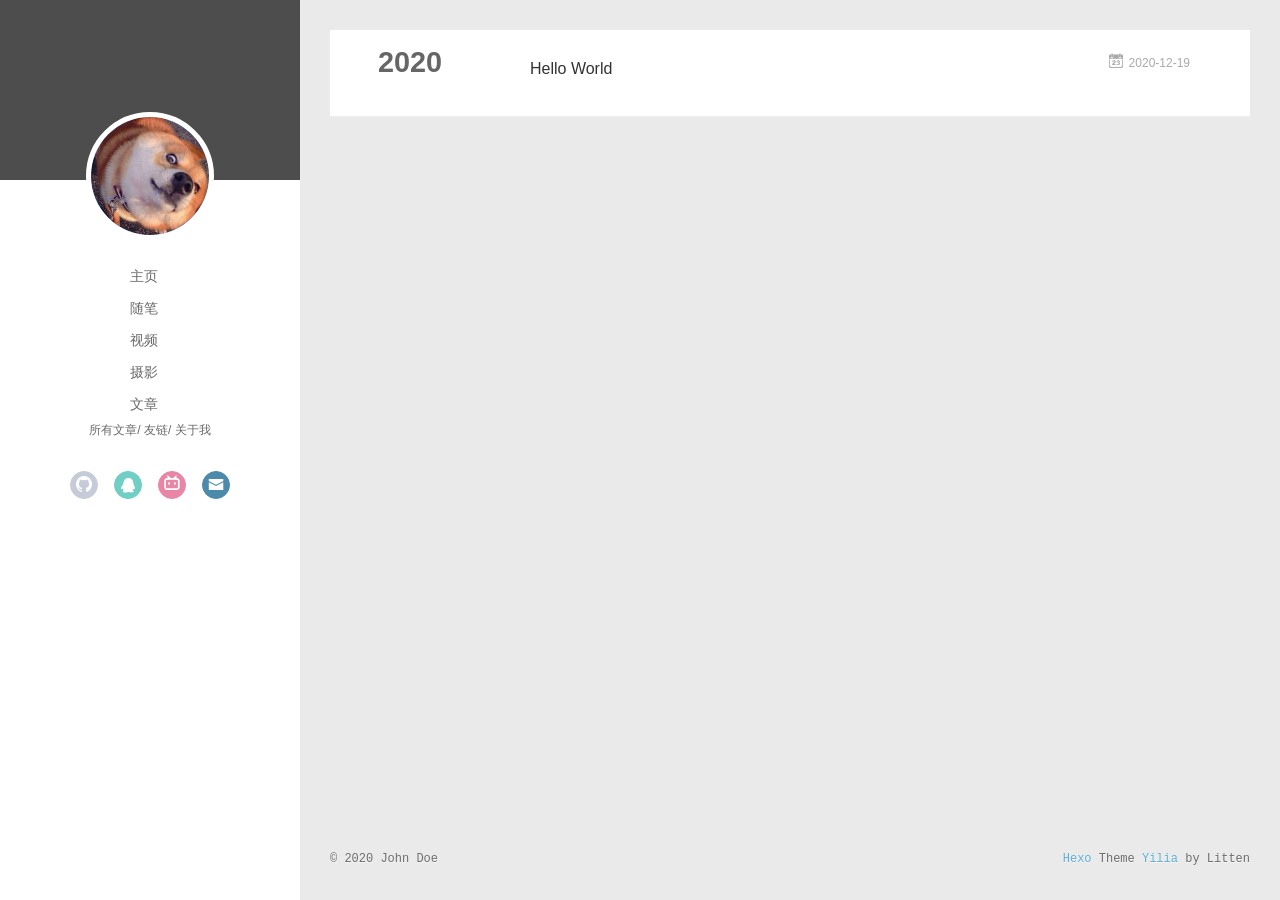
==== commit 592d8db8: "Site updated: 2020-12-19 21:24:08" ====
--- a/archives/index.html
+++ b/archives/index.html
@@ -43,7 +43,7 @@
 <div class="intrude-less">
 	<header id="header" class="inner">
 		<a href="/" class="profilepic">
-			<img src="https://i.loli.net/2020/12/10/xSMjL1mrIEcOQoY.jpg" class="js-avatar">
+			<img src="[data-uri]" class="js-avatar">
 		</a>
 		<hgroup>
 		  <h1 class="header-author"><a href="/"></a></h1>
@@ -107,7 +107,7 @@
 	<div class="intrude-less">
 		<header id="header" class="inner">
 			<div class="profilepic">
-				<img src="https://i.loli.net/2020/12/10/xSMjL1mrIEcOQoY.jpg" class="js-avatar">
+				<img src="[data-uri]" class="js-avatar">
 			</div>
 			<hgroup>
 			  <h1 class="header-author js-header-author"></h1>
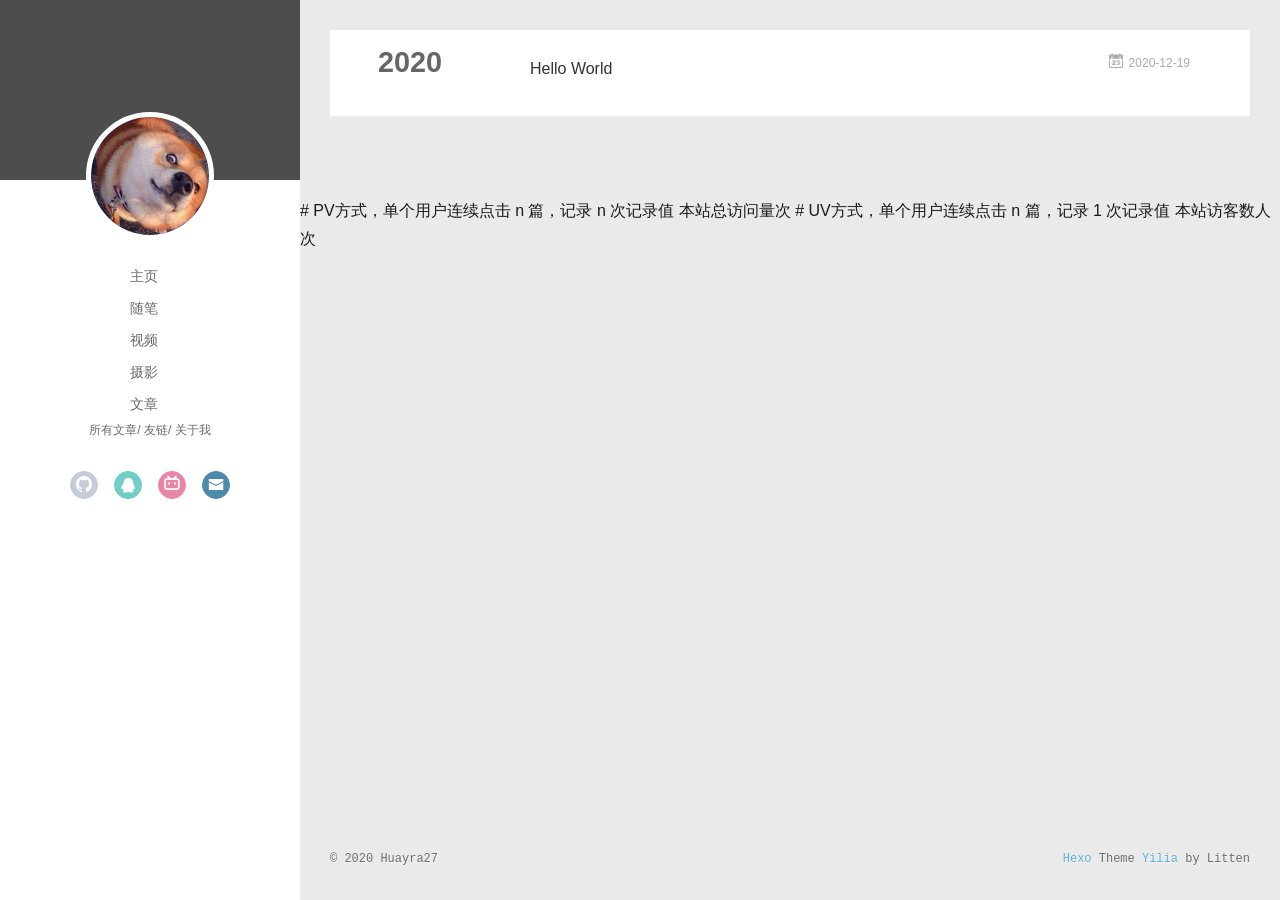
==== commit eb9cae34: "Site updated: 2020-12-21 14:03:52" ====
--- a/archives/index.html
+++ b/archives/index.html
@@ -6,17 +6,19 @@
   <meta name="renderer" content="webkit">
   <meta http-equiv="X-UA-Compatible" content="IE=edge" >
   <link rel="dns-prefetch" href="http://example.com">
-  <title>Archives | Hexo</title>
+  <title>Archives | Huayra27</title>
   <meta name="viewport" content="width=device-width, initial-scale=1, maximum-scale=1">
-  <meta property="og:type" content="website">
-<meta property="og:title" content="Hexo">
+  <meta name="description" content="永远努力永远上进永远乐观">
+<meta property="og:type" content="website">
+<meta property="og:title" content="Huayra27">
 <meta property="og:url" content="http://example.com/archives/index.html">
-<meta property="og:site_name" content="Hexo">
-<meta property="og:locale" content="en_US">
-<meta property="article:author" content="John Doe">
+<meta property="og:site_name" content="Huayra27">
+<meta property="og:description" content="永远努力永远上进永远乐观">
+<meta property="og:locale" content="zh_CN">
+<meta property="article:author" content="Huayra27">
 <meta name="twitter:card" content="summary">
   
-    <link rel="alternative" href="/atom.xml" title="Hexo" type="application/atom+xml">
+    <link rel="alternative" href="/atom.xml" title="Huayra27" type="application/atom+xml">
   
   
     <link rel="icon" href="/favicon.png">
@@ -220,7 +222,7 @@
   <div class="outer">
     <div id="footer-info">
     	<div class="footer-left">
-    		&copy; 2020 John Doe
+    		&copy; 2020 Huayra27
     	</div>
       	<div class="footer-right">
       		<a href="http://hexo.io/" target="_blank">Hexo</a>  Theme <a href="https://github.com/litten/hexo-theme-yilia" target="_blank">Yilia</a> by Litten
@@ -228,6 +230,11 @@
     </div>
   </div>
 </footer>
+# PV方式，单个用户连续点击 n 篇，记录 n 次记录值
+<span id="busuanzi_container_site_pv">    本站总访问量<span id="busuanzi_value_site_pv"></span>次</span>
+
+# UV方式，单个用户连续点击 n 篇，记录 1 次记录值
+<span id="busuanzi_container_site_uv">  本站访客数<span id="busuanzi_value_site_uv"></span>人次</span>
     </div>
     <script>
 	var yiliaConfig = {
@@ -251,6 +258,8 @@
 if(!isFinite(o.call(this)))throw RangeError("Invalid time value");var t=this,n=t.getUTCFullYear(),r=t.getUTCMilliseconds(),e=n<0?"-":n>9999?"+":"";return e+("00000"+Math.abs(n)).slice(e?-6:-4)+"-"+u(t.getUTCMonth()+1)+"-"+u(t.getUTCDate())+"T"+u(t.getUTCHours())+":"+u(t.getUTCMinutes())+":"+u(t.getUTCSeconds())+"."+(r>99?r:"0"+u(r))+"Z"}})},function(t,n,r){"use strict";var e=r(1),i=r(17),o=r(50);e(e.P+e.F*r(4)(function(){return null!==new Date(NaN).toJSON()||1!==Date.prototype.toJSON.call({toISOString:function(){return 1}})}),"Date",{toJSON:function(t){var n=i(this),r=o(n);return"number"!=typeof r||isFinite(r)?n.toISOString():null}})},function(t,n,r){var e=r(7)("toPrimitive"),i=Date.prototype;e in i||r(27)(i,e,r(204))},function(t,n,r){var e=Date.prototype,i="Invalid Date",o="toString",u=e[o],c=e.getTime;new Date(NaN)+""!=i&&r(28)(e,o,function(){var t=c.call(this);return t===t?u.call(this):i})},function(t,n,r){var e=r(1);e(e.P,"Function",{bind:r(163)})},function(t,n,r){"use strict";var e=r(6),i=r(32),o=r(7)("hasInstance"),u=Function.prototype;o in u||r(11).f(u,o,{value:function(t){if("function"!=typeof this||!e(t))return!1;if(!e(this.prototype))return t instanceof this;for(;t=i(t);)if(this.prototype===t)return!0;return!1}})},function(t,n,r){var e=r(11).f,i=r(66),o=r(24),u=Function.prototype,c="name",f=Object.isExtensible||function(){return!0};c in u||r(10)&&e(u,c,{configurable:!0,get:function(){try{var t=this,n=(""+t).match(/^\s*function ([^ (]*)/)[1];return o(t,c)||!f(t)||e(t,c,i(5,n)),n}catch(t){return""}}})},function(t,n,r){var e=r(1),i=r(171),o=Math.sqrt,u=Math.acosh;e(e.S+e.F*!(u&&710==Math.floor(u(Number.MAX_VALUE))&&u(1/0)==1/0),"Math",{acosh:function(t){return(t=+t)<1?NaN:t>94906265.62425156?Math.log(t)+Math.LN2:i(t-1+o(t-1)*o(t+1))}})},function(t,n,r){function e(t){return isFinite(t=+t)&&0!=t?t<0?-e(-t):Math.log(t+Math.sqrt(t*t+1)):t}var i=r(1),o=Math.asinh;i(i.S+i.F*!(o&&1/o(0)>0),"Math",{asinh:e})},function(t,n,r){var e=r(1),i=Math.atanh;e(e.S+e.F*!(i&&1/i(-0)<0),"Math",{atanh:function(t){return 0==(t=+t)?t:Math.log((1+t)/(1-t))/2}})},function(t,n,r){var e=r(1),i=r(142);e(e.S,"Math",{cbrt:function(t){return i(t=+t)*Math.pow(Math.abs(t),1/3)}})},function(t,n,r){var e=r(1);e(e.S,"Math",{clz32:function(t){return(t>>>=0)?31-Math.floor(Math.log(t+.5)*Math.LOG2E):32}})},function(t,n,r){var e=r(1),i=Math.exp;e(e.S,"Math",{cosh:function(t){return(i(t=+t)+i(-t))/2}})},function(t,n,r){var e=r(1),i=r(141);e(e.S+e.F*(i!=Math.expm1),"Math",{expm1:i})},function(t,n,r){var e=r(1),i=r(142),o=Math.pow,u=o(2,-52),c=o(2,-23),f=o(2,127)*(2-c),a=o(2,-126),s=function(t){return t+1/u-1/u};e(e.S,"Math",{fround:function(t){var n,r,e=Math.abs(t),o=i(t);return e<a?o*s(e/a/c)*a*c:(n=(1+c/u)*e,r=n-(n-e),r>f||r!=r?o*(1/0):o*r)}})},function(t,n,r){var e=r(1),i=Math.abs;e(e.S,"Math",{hypot:function(t,n){for(var r,e,o=0,u=0,c=arguments.length,f=0;u<c;)r=i(arguments[u++]),f<r?(e=f/r,o=o*e*e+1,f=r):r>0?(e=r/f,o+=e*e):o+=r;return f===1/0?1/0:f*Math.sqrt(o)}})},function(t,n,r){var e=r(1),i=Math.imul;e(e.S+e.F*r(4)(function(){return-5!=i(4294967295,5)||2!=i.length}),"Math",{imul:function(t,n){var r=65535,e=+t,i=+n,o=r&e,u=r&i;return 0|o*u+((r&e>>>16)*u+o*(r&i>>>16)<<16>>>0)}})},function(t,n,r){var e=r(1);e(e.S,"Math",{log10:function(t){return Math.log(t)/Math.LN10}})},function(t,n,r){var e=r(1);e(e.S,"Math",{log1p:r(171)})},function(t,n,r){var e=r(1);e(e.S,"Math",{log2:function(t){return Math.log(t)/Math.LN2}})},function(t,n,r){var e=r(1);e(e.S,"Math",{sign:r(142)})},function(t,n,r){var e=r(1),i=r(141),o=Math.exp;e(e.S+e.F*r(4)(function(){return-2e-17!=!Math.sinh(-2e-17)}),"Math",{sinh:function(t){return Math.abs(t=+t)<1?(i(t)-i(-t))/2:(o(t-1)-o(-t-1))*(Math.E/2)}})},function(t,n,r){var e=r(1),i=r(141),o=Math.exp;e(e.S,"Math",{tanh:function(t){var n=i(t=+t),r=i(-t);return n==1/0?1:r==1/0?-1:(n-r)/(o(t)+o(-t))}})},function(t,n,r){var e=r(1);e(e.S,"Math",{trunc:function(t){return(t>0?Math.floor:Math.ceil)(t)}})},function(t,n,r){"use strict";var e=r(3),i=r(24),o=r(45),u=r(136),c=r(50),f=r(4),a=r(71).f,s=r(31).f,l=r(11).f,h=r(82).trim,v="Number",p=e[v],d=p,y=p.prototype,g=o(r(70)(y))==v,b="trim"in String.prototype,m=function(t){var n=c(t,!1);if("string"==typeof n&&n.length>2){n=b?n.trim():h(n,3);var r,e,i,o=n.charCodeAt(0);if(43===o||45===o){if(88===(r=n.charCodeAt(2))||120===r)return NaN}else if(48===o){switch(n.charCodeAt(1)){case 66:case 98:e=2,i=49;break;case 79:case 111:e=8,i=55;break;default:return+n}for(var u,f=n.slice(2),a=0,s=f.length;a<s;a++)if((u=f.charCodeAt(a))<48||u>i)return NaN;return parseInt(f,e)}}return+n};if(!p(" 0o1")||!p("0b1")||p("+0x1")){p=function(t){var n=arguments.length<1?0:t,r=this;return r instanceof p&&(g?f(function(){y.valueOf.call(r)}):o(r)!=v)?u(new d(m(n)),r,p):m(n)};for(var x,w=r(10)?a(d):"MAX_VALUE,MIN_VALUE,NaN,NEGATIVE_INFINITY,POSITIVE_INFINITY,EPSILON,isFinite,isInteger,isNaN,isSafeInteger,MAX_SAFE_INTEGER,MIN_SAFE_INTEGER,parseFloat,parseInt,isInteger".split(","),S=0;w.length>S;S++)i(d,x=w[S])&&!i(p,x)&&l(p,x,s(d,x));p.prototype=y,y.constructor=p,r(28)(e,v,p)}},function(t,n,r){var e=r(1);e(e.S,"Number",{EPSILON:Math.pow(2,-52)})},function(t,n,r){var e=r(1),i=r(3).isFinite;e(e.S,"Number",{isFinite:function(t){return"number"==typeof t&&i(t)}})},function(t,n,r){var e=r(1);e(e.S,"Number",{isInteger:r(168)})},function(t,n,r){var e=r(1);e(e.S,"Number",{isNaN:function(t){return t!=t}})},function(t,n,r){var e=r(1),i=r(168),o=Math.abs;e(e.S,"Number",{isSafeInteger:function(t){return i(t)&&o(t)<=9007199254740991}})},function(t,n,r){var e=r(1);e(e.S,"Number",{MAX_SAFE_INTEGER:9007199254740991})},function(t,n,r){var e=r(1);e(e.S,"Number",{MIN_SAFE_INTEGER:-9007199254740991})},function(t,n,r){var e=r(1),i=r(178);e(e.S+e.F*(Number.parseFloat!=i),"Number",{parseFloat:i})},function(t,n,r){var e=r(1),i=r(179);e(e.S+e.F*(Number.parseInt!=i),"Number",{parseInt:i})},function(t,n,r){"use strict";var e=r(1),i=r(67),o=r(159),u=r(149),c=1..toFixed,f=Math.floor,a=[0,0,0,0,0,0],s="Number.toFixed: incorrect invocation!",l="0",h=function(t,n){for(var r=-1,e=n;++r<6;)e+=t*a[r],a[r]=e%1e7,e=f(e/1e7)},v=function(t){for(var n=6,r=0;--n>=0;)r+=a[n],a[n]=f(r/t),r=r%t*1e7},p=function(){for(var t=6,n="";--t>=0;)if(""!==n||0===t||0!==a[t]){var r=String(a[t]);n=""===n?r:n+u.call(l,7-r.length)+r}return n},d=function(t,n,r){return 0===n?r:n%2==1?d(t,n-1,r*t):d(t*t,n/2,r)},y=function(t){for(var n=0,r=t;r>=4096;)n+=12,r/=4096;for(;r>=2;)n+=1,r/=2;return n};e(e.P+e.F*(!!c&&("0.000"!==8e-5.toFixed(3)||"1"!==.9.toFixed(0)||"1.25"!==1.255.toFixed(2)||"1000000000000000128"!==(0xde0b6b3a7640080).toFixed(0))||!r(4)(function(){c.call({})})),"Number",{toFixed:function(t){var n,r,e,c,f=o(this,s),a=i(t),g="",b=l;if(a<0||a>20)throw RangeError(s);if(f!=f)return"NaN";if(f<=-1e21||f>=1e21)return String(f);if(f<0&&(g="-",f=-f),f>1e-21)if(n=y(f*d(2,69,1))-69,r=n<0?f*d(2,-n,1):f/d(2,n,1),r*=4503599627370496,(n=52-n)>0){for(h(0,r),e=a;e>=7;)h(1e7,0),e-=7;for(h(d(10,e,1),0),e=n-1;e>=23;)v(1<<23),e-=23;v(1<<e),h(1,1),v(2),b=p()}else h(0,r),h(1<<-n,0),b=p()+u.call(l,a);return a>0?(c=b.length,b=g+(c<=a?"0."+u.call(l,a-c)+b:b.slice(0,c-a)+"."+b.slice(c-a))):b=g+b,b}})},function(t,n,r){"use strict";var e=r(1),i=r(4),o=r(159),u=1..toPrecision;e(e.P+e.F*(i(function(){return"1"!==u.call(1,void 0)})||!i(function(){u.call({})})),"Number",{toPrecision:function(t){var n=o(this,"Number#toPrecision: incorrect invocation!");return void 0===t?u.call(n):u.call(n,t)}})},function(t,n,r){var e=r(1);e(e.S+e.F,"Object",{assign:r(172)})},function(t,n,r){var e=r(1);e(e.S,"Object",{create:r(70)})},function(t,n,r){var e=r(1);e(e.S+e.F*!r(10),"Object",{defineProperties:r(173)})},function(t,n,r){var e=r(1);e(e.S+e.F*!r(10),"Object",{defineProperty:r(11).f})},function(t,n,r){var e=r(6),i=r(65).onFreeze;r(49)("freeze",function(t){return function(n){return t&&e(n)?t(i(n)):n}})},function(t,n,r){var e=r(30),i=r(31).f;r(49)("getOwnPropertyDescriptor",function(){return function(t,n){return i(e(t),n)}})},function(t,n,r){r(49)("getOwnPropertyNames",function(){return r(174).f})},function(t,n,r){var e=r(17),i=r(32);r(49)("getPrototypeOf",function(){return function(t){return i(e(t))}})},function(t,n,r){var e=r(6);r(49)("isExtensible",function(t){return function(n){return!!e(n)&&(!t||t(n))}})},function(t,n,r){var e=r(6);r(49)("isFrozen",function(t){return function(n){return!e(n)||!!t&&t(n)}})},function(t,n,r){var e=r(6);r(49)("isSealed",function(t){return function(n){return!e(n)||!!t&&t(n)}})},function(t,n,r){var e=r(1);e(e.S,"Object",{is:r(180)})},function(t,n,r){var e=r(17),i=r(72);r(49)("keys",function(){return function(t){return i(e(t))}})},function(t,n,r){var e=r(6),i=r(65).onFreeze;r(49)("preventExtensions",function(t){return function(n){return t&&e(n)?t(i(n)):n}})},function(t,n,r){var e=r(6),i=r(65).onFreeze;r(49)("seal",function(t){return function(n){return t&&e(n)?t(i(n)):n}})},function(t,n,r){var e=r(1);e(e.S,"Object",{setPrototypeOf:r(144).set})},function(t,n,r){"use strict";var e=r(114),i={};i[r(7)("toStringTag")]="z",i+""!="[object z]"&&r(28)(Object.prototype,"toString",function(){return"[object "+e(this)+"]"},!0)},function(t,n,r){var e=r(1),i=r(178);e(e.G+e.F*(parseFloat!=i),{parseFloat:i})},function(t,n,r){var e=r(1),i=r(179);e(e.G+e.F*(parseInt!=i),{parseInt:i})},function(t,n,r){"use strict";var e,i,o,u=r(69),c=r(3),f=r(53),a=r(114),s=r(1),l=r(6),h=r(26),v=r(68),p=r(79),d=r(146),y=r(151).set,g=r(143)(),b="Promise",m=c.TypeError,x=c.process,w=c[b],x=c.process,S="process"==a(x),_=function(){},O=!!function(){try{var t=w.resolve(1),n=(t.constructor={})[r(7)("species")]=function(t){t(_,_)};return(S||"function"==typeof PromiseRejectionEvent)&&t.then(_)instanceof n}catch(t){}}(),E=function(t,n){return t===n||t===w&&n===o},P=function(t){var n;return!(!l(t)||"function"!=typeof(n=t.then))&&n},j=function(t){return E(w,t)?new F(t):new i(t)},F=i=function(t){var n,r;this.promise=new t(function(t,e){if(void 0!==n||void 0!==r)throw m("Bad Promise constructor");n=t,r=e}),this.resolve=h(n),this.reject=h(r)},M=function(t){try{t()}catch(t){return{error:t}}},A=function(t,n){if(!t._n){t._n=!0;var r=t._c;g(function(){for(var e=t._v,i=1==t._s,o=0;r.length>o;)!function(n){var r,o,u=i?n.ok:n.fail,c=n.resolve,f=n.reject,a=n.domain;try{u?(i||(2==t._h&&I(t),t._h=1),!0===u?r=e:(a&&a.enter(),r=u(e),a&&a.exit()),r===n.promise?f(m("Promise-chain cycle")):(o=P(r))?o.call(r,c,f):c(r)):f(e)}catch(t){f(t)}}(r[o++]);t._c=[],t._n=!1,n&&!t._h&&N(t)})}},N=function(t){y.call(c,function(){var n,r,e,i=t._v;if(T(t)&&(n=M(function(){S?x.emit("unhandledRejection",i,t):(r=c.onunhandledrejection)?r({promise:t,reason:i}):(e=c.console)&&e.error&&e.error("Unhandled promise rejection",i)}),t._h=S||T(t)?2:1),t._a=void 0,n)throw n.error})},T=function(t){if(1==t._h)return!1;for(var n,r=t._a||t._c,e=0;r.length>e;)if(n=r[e++],n.fail||!T(n.promise))return!1;return!0},I=function(t){y.call(c,function(){var n;S?x.emit("rejectionHandled",t):(n=c.onrejectionhandled)&&n({promise:t,reason:t._v})})},k=function(t){var n=this;n._d||(n._d=!0,n=n._w||n,n._v=t,n._s=2,n._a||(n._a=n._c.slice()),A(n,!0))},L=function(t){var n,r=this;if(!r._d){r._d=!0,r=r._w||r;try{if(r===t)throw m("Promise can't be resolved itself");(n=P(t))?g(function(){var e={_w:r,_d:!1};try{n.call(t,f(L,e,1),f(k,e,1))}catch(t){k.call(e,t)}}):(r._v=t,r._s=1,A(r,!1))}catch(t){k.call({_w:r,_d:!1},t)}}};O||(w=function(t){v(this,w,b,"_h"),h(t),e.call(this);try{t(f(L,this,1),f(k,this,1))}catch(t){k.call(this,t)}},e=function(t){this._c=[],this._a=void 0,this._s=0,this._d=!1,this._v=void 0,this._h=0,this._n=!1},e.prototype=r(73)(w.prototype,{then:function(t,n){var r=j(d(this,w));return r.ok="function"!=typeof t||t,r.fail="function"==typeof n&&n,r.domain=S?x.domain:void 0,this._c.push(r),this._a&&this._a.push(r),this._s&&A(this,!1),r.promise},catch:function(t){return this.then(void 0,t)}}),F=function(){var t=new e;this.promise=t,this.resolve=f(L,t,1),this.reject=f(k,t,1)}),s(s.G+s.W+s.F*!O,{Promise:w}),r(81)(w,b),r(74)(b),o=r(52)[b],s(s.S+s.F*!O,b,{reject:function(t){var n=j(this);return(0,n.reject)(t),n.promise}}),s(s.S+s.F*(u||!O),b,{resolve:function(t){if(t instanceof w&&E(t.constructor,this))return t;var n=j(this);return(0,n.resolve)(t),n.promise}}),s(s.S+s.F*!(O&&r(123)(function(t){w.all(t).catch(_)})),b,{all:function(t){var n=this,r=j(n),e=r.resolve,i=r.reject,o=M(function(){var r=[],o=0,u=1;p(t,!1,function(t){var c=o++,f=!1;r.push(void 0),u++,n.resolve(t).then(function(t){f||(f=!0,r[c]=t,--u||e(r))},i)}),--u||e(r)});return o&&i(o.error),r.promise},race:function(t){var n=this,r=j(n),e=r.reject,i=M(function(){p(t,!1,function(t){n.resolve(t).then(r.resolve,e)})});return i&&e(i.error),r.promise}})},function(t,n,r){var e=r(1),i=r(26),o=r(2),u=(r(3).Reflect||{}).apply,c=Function.apply;e(e.S+e.F*!r(4)(function(){u(function(){})}),"Reflect",{apply:function(t,n,r){var e=i(t),f=o(r);return u?u(e,n,f):c.call(e,n,f)}})},function(t,n,r){var e=r(1),i=r(70),o=r(26),u=r(2),c=r(6),f=r(4),a=r(163),s=(r(3).Reflect||{}).construct,l=f(function(){function t(){}return!(s(function(){},[],t)instanceof t)}),h=!f(function(){s(function(){})});e(e.S+e.F*(l||h),"Reflect",{construct:function(t,n){o(t),u(n);var r=arguments.length<3?t:o(arguments[2]);if(h&&!l)return s(t,n,r);if(t==r){switch(n.length){case 0:return new t;case 1:return new t(n[0]);case 2:return new t(n[0],n[1]);case 3:return new t(n[0],n[1],n[2]);case 4:return new t(n[0],n[1],n[2],n[3])}var e=[null];return e.push.apply(e,n),new(a.apply(t,e))}var f=r.prototype,v=i(c(f)?f:Object.prototype),p=Function.apply.call(t,v,n);return c(p)?p:v}})},function(t,n,r){var e=r(11),i=r(1),o=r(2),u=r(50);i(i.S+i.F*r(4)(function(){Reflect.defineProperty(e.f({},1,{value:1}),1,{value:2})}),"Reflect",{defineProperty:function(t,n,r){o(t),n=u(n,!0),o(r);try{return e.f(t,n,r),!0}catch(t){return!1}}})},function(t,n,r){var e=r(1),i=r(31).f,o=r(2);e(e.S,"Reflect",{deleteProperty:function(t,n){var r=i(o(t),n);return!(r&&!r.configurable)&&delete t[n]}})},function(t,n,r){"use strict";var e=r(1),i=r(2),o=function(t){this._t=i(t),this._i=0;var n,r=this._k=[];for(n in t)r.push(n)};r(139)(o,"Object",function(){var t,n=this,r=n._k;do{if(n._i>=r.length)return{value:void 0,done:!0}}while(!((t=r[n._i++])in n._t));return{value:t,done:!1}}),e(e.S,"Reflect",{enumerate:function(t){return new o(t)}})},function(t,n,r){var e=r(31),i=r(1),o=r(2);i(i.S,"Reflect",{getOwnPropertyDescriptor:function(t,n){return e.f(o(t),n)}})},function(t,n,r){var e=r(1),i=r(32),o=r(2);e(e.S,"Reflect",{getPrototypeOf:function(t){return i(o(t))}})},function(t,n,r){function e(t,n){var r,c,s=arguments.length<3?t:arguments[2];return a(t)===s?t[n]:(r=i.f(t,n))?u(r,"value")?r.value:void 0!==r.get?r.get.call(s):void 0:f(c=o(t))?e(c,n,s):void 0}var i=r(31),o=r(32),u=r(24),c=r(1),f=r(6),a=r(2);c(c.S,"Reflect",{get:e})},function(t,n,r){var e=r(1);e(e.S,"Reflect",{has:function(t,n){return n in t}})},function(t,n,r){var e=r(1),i=r(2),o=Object.isExtensible;e(e.S,"Reflect",{isExtensible:function(t){return i(t),!o||o(t)}})},function(t,n,r){var e=r(1);e(e.S,"Reflect",{ownKeys:r(177)})},function(t,n,r){var e=r(1),i=r(2),o=Object.preventExtensions;e(e.S,"Reflect",{preventExtensions:function(t){i(t);try{return o&&o(t),!0}catch(t){return!1}}})},function(t,n,r){var e=r(1),i=r(144);i&&e(e.S,"Reflect",{setPrototypeOf:function(t,n){i.check(t,n);try{return i.set(t,n),!0}catch(t){return!1}}})},function(t,n,r){function e(t,n,r){var f,h,v=arguments.length<4?t:arguments[3],p=o.f(s(t),n);if(!p){if(l(h=u(t)))return e(h,n,r,v);p=a(0)}return c(p,"value")?!(!1===p.writable||!l(v)||(f=o.f(v,n)||a(0),f.value=r,i.f(v,n,f),0)):void 0!==p.set&&(p.set.call(v,r),!0)}var i=r(11),o=r(31),u=r(32),c=r(24),f=r(1),a=r(66),s=r(2),l=r(6);f(f.S,"Reflect",{set:e})},function(t,n,r){var e=r(3),i=r(136),o=r(11).f,u=r(71).f,c=r(122),f=r(120),a=e.RegExp,s=a,l=a.prototype,h=/a/g,v=/a/g,p=new a(h)!==h;if(r(10)&&(!p||r(4)(function(){return v[r(7)("match")]=!1,a(h)!=h||a(v)==v||"/a/i"!=a(h,"i")}))){a=function(t,n){var r=this instanceof a,e=c(t),o=void 0===n;return!r&&e&&t.constructor===a&&o?t:i(p?new s(e&&!o?t.source:t,n):s((e=t instanceof a)?t.source:t,e&&o?f.call(t):n),r?this:l,a)};for(var d=u(s),y=0;d.length>y;)!function(t){t in a||o(a,t,{configurable:!0,get:function(){return s[t]},set:function(n){s[t]=n}})}(d[y++]);l.constructor=a,a.prototype=l,r(28)(e,"RegExp",a)}r(74)("RegExp")},function(t,n,r){r(119)("match",1,function(t,n,r){return[function(r){"use strict";var e=t(this),i=void 0==r?void 0:r[n];return void 0!==i?i.call(r,e):new RegExp(r)[n](String(e))},r]})},function(t,n,r){r(119)("replace",2,function(t,n,r){return[function(e,i){"use strict";var o=t(this),u=void 0==e?void 0:e[n];return void 0!==u?u.call(e,o,i):r.call(String(o),e,i)},r]})},function(t,n,r){r(119)("search",1,function(t,n,r){return[function(r){"use strict";var e=t(this),i=void 0==r?void 0:r[n];return void 0!==i?i.call(r,e):new RegExp(r)[n](String(e))},r]})},function(t,n,r){r(119)("split",2,function(t,n,e){"use strict";var i=r(122),o=e,u=[].push,c="split",f="length",a="lastIndex";if("c"=="abbc"[c](/(b)*/)[1]||4!="test"[c](/(?:)/,-1)[f]||2!="ab"[c](/(?:ab)*/)[f]||4!="."[c](/(.?)(.?)/)[f]||"."[c](/()()/)[f]>1||""[c](/.?/)[f]){var s=void 0===/()??/.exec("")[1];e=function(t,n){var r=String(this);if(void 0===t&&0===n)return[];if(!i(t))return o.call(r,t,n);var e,c,l,h,v,p=[],d=(t.ignoreCase?"i":"")+(t.multiline?"m":"")+(t.unicode?"u":"")+(t.sticky?"y":""),y=0,g=void 0===n?4294967295:n>>>0,b=new RegExp(t.source,d+"g");for(s||(e=new RegExp("^"+b.source+"$(?!\\s)",d));(c=b.exec(r))&&!((l=c.index+c[0][f])>y&&(p.push(r.slice(y,c.index)),!s&&c[f]>1&&c[0].replace(e,function(){for(v=1;v<arguments[f]-2;v++)void 0===arguments[v]&&(c[v]=void 0)}),c[f]>1&&c.index<r[f]&&u.apply(p,c.slice(1)),h=c[0][f],y=l,p[f]>=g));)b[a]===c.index&&b[a]++;return y===r[f]?!h&&b.test("")||p.push(""):p.push(r.slice(y)),p[f]>g?p.slice(0,g):p}}else"0"[c](void 0,0)[f]&&(e=function(t,n){return void 0===t&&0===n?[]:o.call(this,t,n)});return[function(r,i){var o=t(this),u=void 0==r?void 0:r[n];return void 0!==u?u.call(r,o,i):e.call(String(o),r,i)},e]})},function(t,n,r){"use strict";r(184);var e=r(2),i=r(120),o=r(10),u="toString",c=/./[u],f=function(t){r(28)(RegExp.prototype,u,t,!0)};r(4)(function(){return"/a/b"!=c.call({source:"a",flags:"b"})})?f(function(){var t=e(this);return"/".concat(t.source,"/","flags"in t?t.flags:!o&&t instanceof RegExp?i.call(t):void 0)}):c.name!=u&&f(function(){return c.call(this)})},function(t,n,r){"use strict";r(29)("anchor",function(t){return function(n){return t(this,"a","name",n)}})},function(t,n,r){"use strict";r(29)("big",function(t){return function(){return t(this,"big","","")}})},function(t,n,r){"use strict";r(29)("blink",function(t){return function(){return t(this,"blink","","")}})},function(t,n,r){"use strict";r(29)("bold",function(t){return function(){return t(this,"b","","")}})},function(t,n,r){"use strict";var e=r(1),i=r(147)(!1);e(e.P,"String",{codePointAt:function(t){return i(this,t)}})},function(t,n,r){"use strict";var e=r(1),i=r(16),o=r(148),u="endsWith",c=""[u];e(e.P+e.F*r(134)(u),"String",{endsWith:function(t){var n=o(this,t,u),r=arguments.length>1?arguments[1]:void 0,e=i(n.length),f=void 0===r?e:Math.min(i(r),e),a=String(t);return c?c.call(n,a,f):n.slice(f-a.length,f)===a}})},function(t,n,r){"use strict";r(29)("fixed",function(t){return function(){return t(this,"tt","","")}})},function(t,n,r){"use strict";r(29)("fontcolor",function(t){return function(n){return t(this,"font","color",n)}})},function(t,n,r){"use strict";r(29)("fontsize",function(t){return function(n){return t(this,"font","size",n)}})},function(t,n,r){var e=r(1),i=r(75),o=String.fromCharCode,u=String.fromCodePoint;e(e.S+e.F*(!!u&&1!=u.length),"String",{fromCodePoint:function(t){for(var n,r=[],e=arguments.length,u=0;e>u;){if(n=+arguments[u++],i(n,1114111)!==n)throw RangeError(n+" is not a valid code point");r.push(n<65536?o(n):o(55296+((n-=65536)>>10),n%1024+56320))}return r.join("")}})},function(t,n,r){"use strict";var e=r(1),i=r(148),o="includes";e(e.P+e.F*r(134)(o),"String",{includes:function(t){return!!~i(this,t,o).indexOf(t,arguments.length>1?arguments[1]:void 0)}})},function(t,n,r){"use strict";r(29)("italics",function(t){return function(){return t(this,"i","","")}})},function(t,n,r){"use strict";var e=r(147)(!0);r(140)(String,"String",function(t){this._t=String(t),this._i=0},function(){var t,n=this._t,r=this._i;return r>=n.length?{value:void 0,done:!0}:(t=e(n,r),this._i+=t.length,{value:t,done:!1})})},function(t,n,r){"use strict";r(29)("link",function(t){return function(n){return t(this,"a","href",n)}})},function(t,n,r){var e=r(1),i=r(30),o=r(16);e(e.S,"String",{raw:function(t){for(var n=i(t.raw),r=o(n.length),e=arguments.length,u=[],c=0;r>c;)u.push(String(n[c++])),c<e&&u.push(String(arguments[c]));return u.join("")}})},function(t,n,r){var e=r(1);e(e.P,"String",{repeat:r(149)})},function(t,n,r){"use strict";r(29)("small",function(t){return function(){return t(this,"small","","")}})},function(t,n,r){"use strict";var e=r(1),i=r(16),o=r(148),u="startsWith",c=""[u];e(e.P+e.F*r(134)(u),"String",{startsWith:function(t){var n=o(this,t,u),r=i(Math.min(arguments.length>1?arguments[1]:void 0,n.length)),e=String(t);return c?c.call(n,e,r):n.slice(r,r+e.length)===e}})},function(t,n,r){"use strict";r(29)("strike",function(t){return function(){return t(this,"strike","","")}})},function(t,n,r){"use strict";r(29)("sub",function(t){return function(){return t(this,"sub","","")}})},function(t,n,r){"use strict";r(29)("sup",function(t){return function(){return t(this,"sup","","")}})},function(t,n,r){"use strict";r(82)("trim",function(t){return function(){return t(this,3)}})},function(t,n,r){"use strict";var e=r(3),i=r(24),o=r(10),u=r(1),c=r(28),f=r(65).KEY,a=r(4),s=r(126),l=r(81),h=r(76),v=r(7),p=r(182),d=r(153),y=r(206),g=r(205),b=r(138),m=r(2),x=r(30),w=r(50),S=r(66),_=r(70),O=r(174),E=r(31),P=r(11),j=r(72),F=E.f,M=P.f,A=O.f,N=e.Symbol,T=e.JSON,I=T&&T.stringify,k="prototype",L=v("_hidden"),R=v("toPrimitive"),C={}.propertyIsEnumerable,D=s("symbol-registry"),U=s("symbols"),W=s("op-symbols"),G=Object[k],B="function"==typeof N,V=e.QObject,z=!V||!V[k]||!V[k].findChild,q=o&&a(function(){return 7!=_(M({},"a",{get:function(){return M(this,"a",{value:7}).a}})).a})?function(t,n,r){var e=F(G,n);e&&delete G[n],M(t,n,r),e&&t!==G&&M(G,n,e)}:M,K=function(t){var n=U[t]=_(N[k]);return n._k=t,n},J=B&&"symbol"==typeof N.iterator?function(t){return"symbol"==typeof t}:function(t){return t instanceof N},Y=function(t,n,r){return t===G&&Y(W,n,r),m(t),n=w(n,!0),m(r),i(U,n)?(r.enumerable?(i(t,L)&&t[L][n]&&(t[L][n]=!1),r=_(r,{enumerable:S(0,!1)})):(i(t,L)||M(t,L,S(1,{})),t[L][n]=!0),q(t,n,r)):M(t,n,r)},H=function(t,n){m(t);for(var r,e=g(n=x(n)),i=0,o=e.length;o>i;)Y(t,r=e[i++],n[r]);return t},$=function(t,n){return void 0===n?_(t):H(_(t),n)},X=function(t){var n=C.call(this,t=w(t,!0));return!(this===G&&i(U,t)&&!i(W,t))&&(!(n||!i(this,t)||!i(U,t)||i(this,L)&&this[L][t])||n)},Q=function(t,n){if(t=x(t),n=w(n,!0),t!==G||!i(U,n)||i(W,n)){var r=F(t,n);return!r||!i(U,n)||i(t,L)&&t[L][n]||(r.enumerable=!0),r}},Z=function(t){for(var n,r=A(x(t)),e=[],o=0;r.length>o;)i(U,n=r[o++])||n==L||n==f||e.push(n);return e},tt=function(t){for(var n,r=t===G,e=A(r?W:x(t)),o=[],u=0;e.length>u;)!i(U,n=e[u++])||r&&!i(G,n)||o.push(U[n]);return o};B||(N=function(){if(this instanceof N)throw TypeError("Symbol is not a constructor!");var t=h(arguments.length>0?arguments[0]:void 0),n=function(r){this===G&&n.call(W,r),i(this,L)&&i(this[L],t)&&(this[L][t]=!1),q(this,t,S(1,r))};return o&&z&&q(G,t,{configurable:!0,set:n}),K(t)},c(N[k],"toString",function(){return this._k}),E.f=Q,P.f=Y,r(71).f=O.f=Z,r(116).f=X,r(125).f=tt,o&&!r(69)&&c(G,"propertyIsEnumerable",X,!0),p.f=function(t){return K(v(t))}),u(u.G+u.W+u.F*!B,{Symbol:N});for(var nt="hasInstance,isConcatSpreadable,iterator,match,replace,search,species,split,toPrimitive,toStringTag,unscopables".split(","),rt=0;nt.length>rt;)v(nt[rt++]);for(var nt=j(v.store),rt=0;nt.length>rt;)d(nt[rt++]);u(u.S+u.F*!B,"Symbol",{for:function(t){return i(D,t+="")?D[t]:D[t]=N(t)},keyFor:function(t){if(J(t))return y(D,t);throw TypeError(t+" is not a symbol!")},useSetter:function(){z=!0},useSimple:function(){z=!1}}),u(u.S+u.F*!B,"Object",{create:$,defineProperty:Y,defineProperties:H,getOwnPropertyDescriptor:Q,getOwnPropertyNames:Z,getOwnPropertySymbols:tt}),T&&u(u.S+u.F*(!B||a(function(){var t=N();return"[null]"!=I([t])||"{}"!=I({a:t})||"{}"!=I(Object(t))})),"JSON",{stringify:function(t){if(void 0!==t&&!J(t)){for(var n,r,e=[t],i=1;arguments.length>i;)e.push(arguments[i++]);return n=e[1],"function"==typeof n&&(r=n),!r&&b(n)||(n=function(t,n){if(r&&(n=r.call(this,t,n)),!J(n))return n}),e[1]=n,I.apply(T,e)}}}),N[k][R]||r(27)(N[k],R,N[k].valueOf),l(N,"Symbol"),l(Math,"Math",!0),l(e.JSON,"JSON",!0)},function(t,n,r){"use strict";var e=r(1),i=r(127),o=r(152),u=r(2),c=r(75),f=r(16),a=r(6),s=r(3).ArrayBuffer,l=r(146),h=o.ArrayBuffer,v=o.DataView,p=i.ABV&&s.isView,d=h.prototype.slice,y=i.VIEW,g="ArrayBuffer";e(e.G+e.W+e.F*(s!==h),{ArrayBuffer:h}),e(e.S+e.F*!i.CONSTR,g,{isView:function(t){return p&&p(t)||a(t)&&y in t}}),e(e.P+e.U+e.F*r(4)(function(){return!new h(2).slice(1,void 0).byteLength}),g,{slice:function(t,n){if(void 0!==d&&void 0===n)return d.call(u(this),t);for(var r=u(this).byteLength,e=c(t,r),i=c(void 0===n?r:n,r),o=new(l(this,h))(f(i-e)),a=new v(this),s=new v(o),p=0;e<i;)s.setUint8(p++,a.getUint8(e++));return o}}),r(74)(g)},function(t,n,r){var e=r(1);e(e.G+e.W+e.F*!r(127).ABV,{DataView:r(152).DataView})},function(t,n,r){r(55)("Float32",4,function(t){return function(n,r,e){return t(this,n,r,e)}})},function(t,n,r){r(55)("Float64",8,function(t){return function(n,r,e){return t(this,n,r,e)}})},function(t,n,r){r(55)("Int16",2,function(t){return function(n,r,e){return t(this,n,r,e)}})},function(t,n,r){r(55)("Int32",4,function(t){return function(n,r,e){return t(this,n,r,e)}})},function(t,n,r){r(55)("Int8",1,function(t){return function(n,r,e){return t(this,n,r,e)}})},function(t,n,r){r(55)("Uint16",2,function(t){return function(n,r,e){return t(this,n,r,e)}})},function(t,n,r){r(55)("Uint32",4,function(t){return function(n,r,e){return t(this,n,r,e)}})},function(t,n,r){r(55)("Uint8",1,function(t){return function(n,r,e){return t(this,n,r,e)}})},function(t,n,r){r(55)("Uint8",1,function(t){return function(n,r,e){return t(this,n,r,e)}},!0)},function(t,n,r){"use strict";var e=r(166);r(118)("WeakSet",function(t){return function(){return t(this,arguments.length>0?arguments[0]:void 0)}},{add:function(t){return e.def(this,t,!0)}},e,!1,!0)},function(t,n,r){"use strict";var e=r(1),i=r(117)(!0);e(e.P,"Array",{includes:function(t){return i(this,t,arguments.length>1?arguments[1]:void 0)}}),r(78)("includes")},function(t,n,r){var e=r(1),i=r(143)(),o=r(3).process,u="process"==r(45)(o);e(e.G,{asap:function(t){var n=u&&o.domain;i(n?n.bind(t):t)}})},function(t,n,r){var e=r(1),i=r(45);e(e.S,"Error",{isError:function(t){return"Error"===i(t)}})},function(t,n,r){var e=r(1);e(e.P+e.R,"Map",{toJSON:r(165)("Map")})},function(t,n,r){var e=r(1);e(e.S,"Math",{iaddh:function(t,n,r,e){var i=t>>>0,o=n>>>0,u=r>>>0;return o+(e>>>0)+((i&u|(i|u)&~(i+u>>>0))>>>31)|0}})},function(t,n,r){var e=r(1);e(e.S,"Math",{imulh:function(t,n){var r=65535,e=+t,i=+n,o=e&r,u=i&r,c=e>>16,f=i>>16,a=(c*u>>>0)+(o*u>>>16);return c*f+(a>>16)+((o*f>>>0)+(a&r)>>16)}})},function(t,n,r){var e=r(1);e(e.S,"Math",{isubh:function(t,n,r,e){var i=t>>>0,o=n>>>0,u=r>>>0;return o-(e>>>0)-((~i&u|~(i^u)&i-u>>>0)>>>31)|0}})},function(t,n,r){var e=r(1);e(e.S,"Math",{umulh:function(t,n){var r=65535,e=+t,i=+n,o=e&r,u=i&r,c=e>>>16,f=i>>>16,a=(c*u>>>0)+(o*u>>>16);return c*f+(a>>>16)+((o*f>>>0)+(a&r)>>>16)}})},function(t,n,r){"use strict";var e=r(1),i=r(17),o=r(26),u=r(11);r(10)&&e(e.P+r(124),"Object",{__defineGetter__:function(t,n){u.f(i(this),t,{get:o(n),enumerable:!0,configurable:!0})}})},function(t,n,r){"use strict";var e=r(1),i=r(17),o=r(26),u=r(11);r(10)&&e(e.P+r(124),"Object",{__defineSetter__:function(t,n){u.f(i(this),t,{set:o(n),enumerable:!0,configurable:!0})}})},function(t,n,r){var e=r(1),i=r(176)(!0);e(e.S,"Object",{entries:function(t){return i(t)}})},function(t,n,r){var e=r(1),i=r(177),o=r(30),u=r(31),c=r(131);e(e.S,"Object",{getOwnPropertyDescriptors:function(t){for(var n,r=o(t),e=u.f,f=i(r),a={},s=0;f.length>s;)c(a,n=f[s++],e(r,n));return a}})},function(t,n,r){"use strict";var e=r(1),i=r(17),o=r(50),u=r(32),c=r(31).f;r(10)&&e(e.P+r(124),"Object",{__lookupGetter__:function(t){var n,r=i(this),e=o(t,!0);do{if(n=c(r,e))return n.get}while(r=u(r))}})},function(t,n,r){"use strict";var e=r(1),i=r(17),o=r(50),u=r(32),c=r(31).f;r(10)&&e(e.P+r(124),"Object",{__lookupSetter__:function(t){var n,r=i(this),e=o(t,!0);do{if(n=c(r,e))return n.set}while(r=u(r))}})},function(t,n,r){var e=r(1),i=r(176)(!1);e(e.S,"Object",{values:function(t){return i(t)}})},function(t,n,r){"use strict";var e=r(1),i=r(3),o=r(52),u=r(143)(),c=r(7)("observable"),f=r(26),a=r(2),s=r(68),l=r(73),h=r(27),v=r(79),p=v.RETURN,d=function(t){return null==t?void 0:f(t)},y=function(t){var n=t._c;n&&(t._c=void 0,n())},g=function(t){return void 0===t._o},b=function(t){g(t)||(t._o=void 0,y(t))},m=function(t,n){a(t),this._c=void 0,this._o=t,t=new x(this);try{var r=n(t),e=r;null!=r&&("function"==typeof r.unsubscribe?r=function(){e.unsubscribe()}:f(r),this._c=r)}catch(n){return void t.error(n)}g(this)&&y(this)};m.prototype=l({},{unsubscribe:function(){b(this)}});var x=function(t){this._s=t};x.prototype=l({},{next:function(t){var n=this._s;if(!g(n)){var r=n._o;try{var e=d(r.next);if(e)return e.call(r,t)}catch(t){try{b(n)}finally{throw t}}}},error:function(t){var n=this._s;if(g(n))throw t;var r=n._o;n._o=void 0;try{var e=d(r.error);if(!e)throw t;t=e.call(r,t)}catch(t){try{y(n)}finally{throw t}}return y(n),t},complete:function(t){var n=this._s;if(!g(n)){var r=n._o;n._o=void 0;try{var e=d(r.complete);t=e?e.call(r,t):void 0}catch(t){try{y(n)}finally{throw t}}return y(n),t}}});var w=function(t){s(this,w,"Observable","_f")._f=f(t)};l(w.prototype,{subscribe:function(t){return new m(t,this._f)},forEach:function(t){var n=this;return new(o.Promise||i.Promise)(function(r,e){f(t);var i=n.subscribe({next:function(n){try{return t(n)}catch(t){e(t),i.unsubscribe()}},error:e,complete:r})})}}),l(w,{from:function(t){var n="function"==typeof this?this:w,r=d(a(t)[c]);if(r){var e=a(r.call(t));return e.constructor===n?e:new n(function(t){return e.subscribe(t)})}return new n(function(n){var r=!1;return u(function(){if(!r){try{if(v(t,!1,function(t){if(n.next(t),r)return p})===p)return}catch(t){if(r)throw t;return void n.error(t)}n.complete()}}),function(){r=!0}})},of:function(){for(var t=0,n=arguments.length,r=Array(n);t<n;)r[t]=arguments[t++];return new("function"==typeof this?this:w)(function(t){var n=!1;return u(function(){if(!n){for(var e=0;e<r.length;++e)if(t.next(r[e]),n)return;t.complete()}}),function(){n=!0}})}}),h(w.prototype,c,function(){return this}),e(e.G,{Observable:w}),r(74)("Observable")},function(t,n,r){var e=r(54),i=r(2),o=e.key,u=e.set;e.exp({defineMetadata:function(t,n,r,e){u(t,n,i(r),o(e))}})},function(t,n,r){var e=r(54),i=r(2),o=e.key,u=e.map,c=e.store;e.exp({deleteMetadata:function(t,n){var r=arguments.length<3?void 0:o(arguments[2]),e=u(i(n),r,!1);if(void 0===e||!e.delete(t))return!1;if(e.size)return!0;var f=c.get(n);return f.delete(r),!!f.size||c.delete(n)}})},function(t,n,r){var e=r(185),i=r(161),o=r(54),u=r(2),c=r(32),f=o.keys,a=o.key,s=function(t,n){var r=f(t,n),o=c(t);if(null===o)return r;var u=s(o,n);return u.length?r.length?i(new e(r.concat(u))):u:r};o.exp({getMetadataKeys:function(t){return s(u(t),arguments.length<2?void 0:a(arguments[1]))}})},function(t,n,r){var e=r(54),i=r(2),o=r(32),u=e.has,c=e.get,f=e.key,a=function(t,n,r){if(u(t,n,r))return c(t,n,r);var e=o(n);return null!==e?a(t,e,r):void 0};e.exp({getMetadata:function(t,n){return a(t,i(n),arguments.length<3?void 0:f(arguments[2]))}})},function(t,n,r){var e=r(54),i=r(2),o=e.keys,u=e.key;e.exp({getOwnMetadataKeys:function(t){
 return o(i(t),arguments.length<2?void 0:u(arguments[1]))}})},function(t,n,r){var e=r(54),i=r(2),o=e.get,u=e.key;e.exp({getOwnMetadata:function(t,n){return o(t,i(n),arguments.length<3?void 0:u(arguments[2]))}})},function(t,n,r){var e=r(54),i=r(2),o=r(32),u=e.has,c=e.key,f=function(t,n,r){if(u(t,n,r))return!0;var e=o(n);return null!==e&&f(t,e,r)};e.exp({hasMetadata:function(t,n){return f(t,i(n),arguments.length<3?void 0:c(arguments[2]))}})},function(t,n,r){var e=r(54),i=r(2),o=e.has,u=e.key;e.exp({hasOwnMetadata:function(t,n){return o(t,i(n),arguments.length<3?void 0:u(arguments[2]))}})},function(t,n,r){var e=r(54),i=r(2),o=r(26),u=e.key,c=e.set;e.exp({metadata:function(t,n){return function(r,e){c(t,n,(void 0!==e?i:o)(r),u(e))}}})},function(t,n,r){var e=r(1);e(e.P+e.R,"Set",{toJSON:r(165)("Set")})},function(t,n,r){"use strict";var e=r(1),i=r(147)(!0);e(e.P,"String",{at:function(t){return i(this,t)}})},function(t,n,r){"use strict";var e=r(1),i=r(46),o=r(16),u=r(122),c=r(120),f=RegExp.prototype,a=function(t,n){this._r=t,this._s=n};r(139)(a,"RegExp String",function(){var t=this._r.exec(this._s);return{value:t,done:null===t}}),e(e.P,"String",{matchAll:function(t){if(i(this),!u(t))throw TypeError(t+" is not a regexp!");var n=String(this),r="flags"in f?String(t.flags):c.call(t),e=new RegExp(t.source,~r.indexOf("g")?r:"g"+r);return e.lastIndex=o(t.lastIndex),new a(e,n)}})},function(t,n,r){"use strict";var e=r(1),i=r(181);e(e.P,"String",{padEnd:function(t){return i(this,t,arguments.length>1?arguments[1]:void 0,!1)}})},function(t,n,r){"use strict";var e=r(1),i=r(181);e(e.P,"String",{padStart:function(t){return i(this,t,arguments.length>1?arguments[1]:void 0,!0)}})},function(t,n,r){"use strict";r(82)("trimLeft",function(t){return function(){return t(this,1)}},"trimStart")},function(t,n,r){"use strict";r(82)("trimRight",function(t){return function(){return t(this,2)}},"trimEnd")},function(t,n,r){r(153)("asyncIterator")},function(t,n,r){r(153)("observable")},function(t,n,r){var e=r(1);e(e.S,"System",{global:r(3)})},function(t,n,r){for(var e=r(155),i=r(28),o=r(3),u=r(27),c=r(80),f=r(7),a=f("iterator"),s=f("toStringTag"),l=c.Array,h=["NodeList","DOMTokenList","MediaList","StyleSheetList","CSSRuleList"],v=0;v<5;v++){var p,d=h[v],y=o[d],g=y&&y.prototype;if(g){g[a]||u(g,a,l),g[s]||u(g,s,d),c[d]=l;for(p in e)g[p]||i(g,p,e[p],!0)}}},function(t,n,r){var e=r(1),i=r(151);e(e.G+e.B,{setImmediate:i.set,clearImmediate:i.clear})},function(t,n,r){var e=r(3),i=r(1),o=r(121),u=r(207),c=e.navigator,f=!!c&&/MSIE .\./.test(c.userAgent),a=function(t){return f?function(n,r){return t(o(u,[].slice.call(arguments,2),"function"==typeof n?n:Function(n)),r)}:t};i(i.G+i.B+i.F*f,{setTimeout:a(e.setTimeout),setInterval:a(e.setInterval)})},function(t,n,r){r(330),r(269),r(271),r(270),r(273),r(275),r(280),r(274),r(272),r(282),r(281),r(277),r(278),r(276),r(268),r(279),r(283),r(284),r(236),r(238),r(237),r(286),r(285),r(256),r(266),r(267),r(257),r(258),r(259),r(260),r(261),r(262),r(263),r(264),r(265),r(239),r(240),r(241),r(242),r(243),r(244),r(245),r(246),r(247),r(248),r(249),r(250),r(251),r(252),r(253),r(254),r(255),r(317),r(322),r(329),r(320),r(312),r(313),r(318),r(323),r(325),r(308),r(309),r(310),r(311),r(314),r(315),r(316),r(319),r(321),r(324),r(326),r(327),r(328),r(231),r(233),r(232),r(235),r(234),r(220),r(218),r(224),r(221),r(227),r(229),r(217),r(223),r(214),r(228),r(212),r(226),r(225),r(219),r(222),r(211),r(213),r(216),r(215),r(230),r(155),r(302),r(307),r(184),r(303),r(304),r(305),r(306),r(287),r(183),r(185),r(186),r(342),r(331),r(332),r(337),r(340),r(341),r(335),r(338),r(336),r(339),r(333),r(334),r(288),r(289),r(290),r(291),r(292),r(295),r(293),r(294),r(296),r(297),r(298),r(299),r(301),r(300),r(343),r(369),r(372),r(371),r(373),r(374),r(370),r(375),r(376),r(354),r(357),r(353),r(351),r(352),r(355),r(356),r(346),r(368),r(377),r(345),r(347),r(349),r(348),r(350),r(359),r(360),r(362),r(361),r(364),r(363),r(365),r(366),r(367),r(344),r(358),r(380),r(379),r(378),t.exports=r(52)},function(t,n){function r(t,n){if("string"==typeof n)return t.insertAdjacentHTML("afterend",n);var r=t.nextSibling;return r?t.parentNode.insertBefore(n,r):t.parentNode.appendChild(n)}t.exports=r},,,,,,,,,function(t,n,r){(function(n,r){!function(n){"use strict";function e(t,n,r,e){var i=n&&n.prototype instanceof o?n:o,u=Object.create(i.prototype),c=new p(e||[]);return u._invoke=s(t,r,c),u}function i(t,n,r){try{return{type:"normal",arg:t.call(n,r)}}catch(t){return{type:"throw",arg:t}}}function o(){}function u(){}function c(){}function f(t){["next","throw","return"].forEach(function(n){t[n]=function(t){return this._invoke(n,t)}})}function a(t){function n(r,e,o,u){var c=i(t[r],t,e);if("throw"!==c.type){var f=c.arg,a=f.value;return a&&"object"==typeof a&&m.call(a,"__await")?Promise.resolve(a.__await).then(function(t){n("next",t,o,u)},function(t){n("throw",t,o,u)}):Promise.resolve(a).then(function(t){f.value=t,o(f)},u)}u(c.arg)}function e(t,r){function e(){return new Promise(function(e,i){n(t,r,e,i)})}return o=o?o.then(e,e):e()}"object"==typeof r&&r.domain&&(n=r.domain.bind(n));var o;this._invoke=e}function s(t,n,r){var e=P;return function(o,u){if(e===F)throw new Error("Generator is already running");if(e===M){if("throw"===o)throw u;return y()}for(r.method=o,r.arg=u;;){var c=r.delegate;if(c){var f=l(c,r);if(f){if(f===A)continue;return f}}if("next"===r.method)r.sent=r._sent=r.arg;else if("throw"===r.method){if(e===P)throw e=M,r.arg;r.dispatchException(r.arg)}else"return"===r.method&&r.abrupt("return",r.arg);e=F;var a=i(t,n,r);if("normal"===a.type){if(e=r.done?M:j,a.arg===A)continue;return{value:a.arg,done:r.done}}"throw"===a.type&&(e=M,r.method="throw",r.arg=a.arg)}}}function l(t,n){var r=t.iterator[n.method];if(r===g){if(n.delegate=null,"throw"===n.method){if(t.iterator.return&&(n.method="return",n.arg=g,l(t,n),"throw"===n.method))return A;n.method="throw",n.arg=new TypeError("The iterator does not provide a 'throw' method")}return A}var e=i(r,t.iterator,n.arg);if("throw"===e.type)return n.method="throw",n.arg=e.arg,n.delegate=null,A;var o=e.arg;return o?o.done?(n[t.resultName]=o.value,n.next=t.nextLoc,"return"!==n.method&&(n.method="next",n.arg=g),n.delegate=null,A):o:(n.method="throw",n.arg=new TypeError("iterator result is not an object"),n.delegate=null,A)}function h(t){var n={tryLoc:t[0]};1 in t&&(n.catchLoc=t[1]),2 in t&&(n.finallyLoc=t[2],n.afterLoc=t[3]),this.tryEntries.push(n)}function v(t){var n=t.completion||{};n.type="normal",delete n.arg,t.completion=n}function p(t){this.tryEntries=[{tryLoc:"root"}],t.forEach(h,this),this.reset(!0)}function d(t){if(t){var n=t[w];if(n)return n.call(t);if("function"==typeof t.next)return t;if(!isNaN(t.length)){var r=-1,e=function n(){for(;++r<t.length;)if(m.call(t,r))return n.value=t[r],n.done=!1,n;return n.value=g,n.done=!0,n};return e.next=e}}return{next:y}}function y(){return{value:g,done:!0}}var g,b=Object.prototype,m=b.hasOwnProperty,x="function"==typeof Symbol?Symbol:{},w=x.iterator||"@@iterator",S=x.asyncIterator||"@@asyncIterator",_=x.toStringTag||"@@toStringTag",O="object"==typeof t,E=n.regeneratorRuntime;if(E)return void(O&&(t.exports=E));E=n.regeneratorRuntime=O?t.exports:{},E.wrap=e;var P="suspendedStart",j="suspendedYield",F="executing",M="completed",A={},N={};N[w]=function(){return this};var T=Object.getPrototypeOf,I=T&&T(T(d([])));I&&I!==b&&m.call(I,w)&&(N=I);var k=c.prototype=o.prototype=Object.create(N);u.prototype=k.constructor=c,c.constructor=u,c[_]=u.displayName="GeneratorFunction",E.isGeneratorFunction=function(t){var n="function"==typeof t&&t.constructor;return!!n&&(n===u||"GeneratorFunction"===(n.displayName||n.name))},E.mark=function(t){return Object.setPrototypeOf?Object.setPrototypeOf(t,c):(t.__proto__=c,_ in t||(t[_]="GeneratorFunction")),t.prototype=Object.create(k),t},E.awrap=function(t){return{__await:t}},f(a.prototype),a.prototype[S]=function(){return this},E.AsyncIterator=a,E.async=function(t,n,r,i){var o=new a(e(t,n,r,i));return E.isGeneratorFunction(n)?o:o.next().then(function(t){return t.done?t.value:o.next()})},f(k),k[_]="Generator",k.toString=function(){return"[object Generator]"},E.keys=function(t){var n=[];for(var r in t)n.push(r);return n.reverse(),function r(){for(;n.length;){var e=n.pop();if(e in t)return r.value=e,r.done=!1,r}return r.done=!0,r}},E.values=d,p.prototype={constructor:p,reset:function(t){if(this.prev=0,this.next=0,this.sent=this._sent=g,this.done=!1,this.delegate=null,this.method="next",this.arg=g,this.tryEntries.forEach(v),!t)for(var n in this)"t"===n.charAt(0)&&m.call(this,n)&&!isNaN(+n.slice(1))&&(this[n]=g)},stop:function(){this.done=!0;var t=this.tryEntries[0],n=t.completion;if("throw"===n.type)throw n.arg;return this.rval},dispatchException:function(t){function n(n,e){return o.type="throw",o.arg=t,r.next=n,e&&(r.method="next",r.arg=g),!!e}if(this.done)throw t;for(var r=this,e=this.tryEntries.length-1;e>=0;--e){var i=this.tryEntries[e],o=i.completion;if("root"===i.tryLoc)return n("end");if(i.tryLoc<=this.prev){var u=m.call(i,"catchLoc"),c=m.call(i,"finallyLoc");if(u&&c){if(this.prev<i.catchLoc)return n(i.catchLoc,!0);if(this.prev<i.finallyLoc)return n(i.finallyLoc)}else if(u){if(this.prev<i.catchLoc)return n(i.catchLoc,!0)}else{if(!c)throw new Error("try statement without catch or finally");if(this.prev<i.finallyLoc)return n(i.finallyLoc)}}}},abrupt:function(t,n){for(var r=this.tryEntries.length-1;r>=0;--r){var e=this.tryEntries[r];if(e.tryLoc<=this.prev&&m.call(e,"finallyLoc")&&this.prev<e.finallyLoc){var i=e;break}}i&&("break"===t||"continue"===t)&&i.tryLoc<=n&&n<=i.finallyLoc&&(i=null);var o=i?i.completion:{};return o.type=t,o.arg=n,i?(this.method="next",this.next=i.finallyLoc,A):this.complete(o)},complete:function(t,n){if("throw"===t.type)throw t.arg;return"break"===t.type||"continue"===t.type?this.next=t.arg:"return"===t.type?(this.rval=this.arg=t.arg,this.method="return",this.next="end"):"normal"===t.type&&n&&(this.next=n),A},finish:function(t){for(var n=this.tryEntries.length-1;n>=0;--n){var r=this.tryEntries[n];if(r.finallyLoc===t)return this.complete(r.completion,r.afterLoc),v(r),A}},catch:function(t){for(var n=this.tryEntries.length-1;n>=0;--n){var r=this.tryEntries[n];if(r.tryLoc===t){var e=r.completion;if("throw"===e.type){var i=e.arg;v(r)}return i}}throw new Error("illegal catch attempt")},delegateYield:function(t,n,r){return this.delegate={iterator:d(t),resultName:n,nextLoc:r},"next"===this.method&&(this.arg=g),A}}}("object"==typeof n?n:"object"==typeof window?window:"object"==typeof self?self:this)}).call(n,function(){return this}(),r(158))}])</script><script src="/./main.0cf68a.js"></script><script>!function(){!function(e){var t=document.createElement("script");document.getElementsByTagName("body")[0].appendChild(t),t.setAttribute("src",e)}("/slider.e37972.js")}()</script>
 
+
+<script async src="//busuanzi.ibruce.info/busuanzi/2.3/busuanzi.pure.mini.js"></script>
 
     
 <div class="tools-col" q-class="show:isShow,hide:isShow|isFalse" q-on="click:stop(e)">
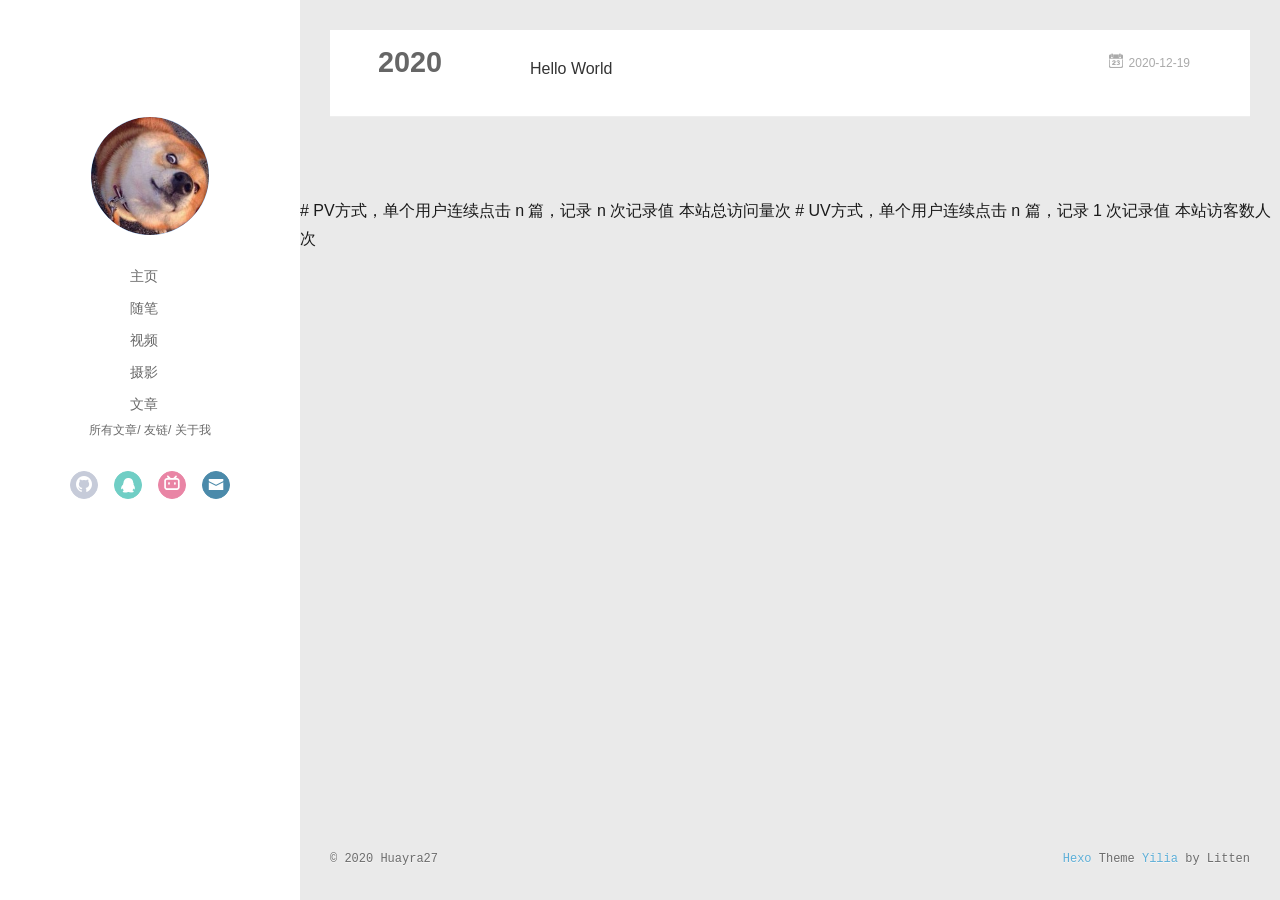
==== commit 37422a2d: "Site updated: 2020-12-21 14:23:52" ====
--- a/archives/index.html
+++ b/archives/index.html
@@ -6,19 +6,19 @@
   <meta name="renderer" content="webkit">
   <meta http-equiv="X-UA-Compatible" content="IE=edge" >
   <link rel="dns-prefetch" href="http://example.com">
-  <title>Archives | Huayra27</title>
+  <title>Archives | 👴的blog</title>
   <meta name="viewport" content="width=device-width, initial-scale=1, maximum-scale=1">
   <meta name="description" content="永远努力永远上进永远乐观">
 <meta property="og:type" content="website">
-<meta property="og:title" content="Huayra27">
+<meta property="og:title" content="👴的blog">
 <meta property="og:url" content="http://example.com/archives/index.html">
-<meta property="og:site_name" content="Huayra27">
+<meta property="og:site_name" content="👴的blog">
 <meta property="og:description" content="永远努力永远上进永远乐观">
 <meta property="og:locale" content="zh_CN">
 <meta property="article:author" content="Huayra27">
 <meta name="twitter:card" content="summary">
   
-    <link rel="alternative" href="/atom.xml" title="Huayra27" type="application/atom+xml">
+    <link rel="alternative" href="/atom.xml" title="👴的blog" type="application/atom+xml">
   
   
     <link rel="icon" href="/favicon.png">
@@ -41,7 +41,7 @@
     <canvas id="anm-canvas" class="anm-canvas"></canvas>
     <div class="left-col" q-class="show:isShow">
       
-<div class="overlay" style="background: #4d4d4d"></div>
+<div class="overlay" style="background: https://i.loli.net/2020/12/10/C5ck9HqYvF4ioaD.jpg"></div>
 <div class="intrude-less">
 	<header id="header" class="inner">
 		<a href="/" class="profilepic">
@@ -102,7 +102,7 @@
     <div class="mid-col" q-class="show:isShow,hide:isShow|isFalse">
       
 <nav id="mobile-nav">
-  	<div class="overlay js-overlay" style="background: #4d4d4d"></div>
+  	<div class="overlay js-overlay" style="background: https://i.loli.net/2020/12/10/C5ck9HqYvF4ioaD.jpg"></div>
 	<div class="btnctn js-mobile-btnctn">
   		<div class="slider-trigger list" q-on="click: openSlider(e)"><i class="icon icon-sort"></i></div>
 	</div>
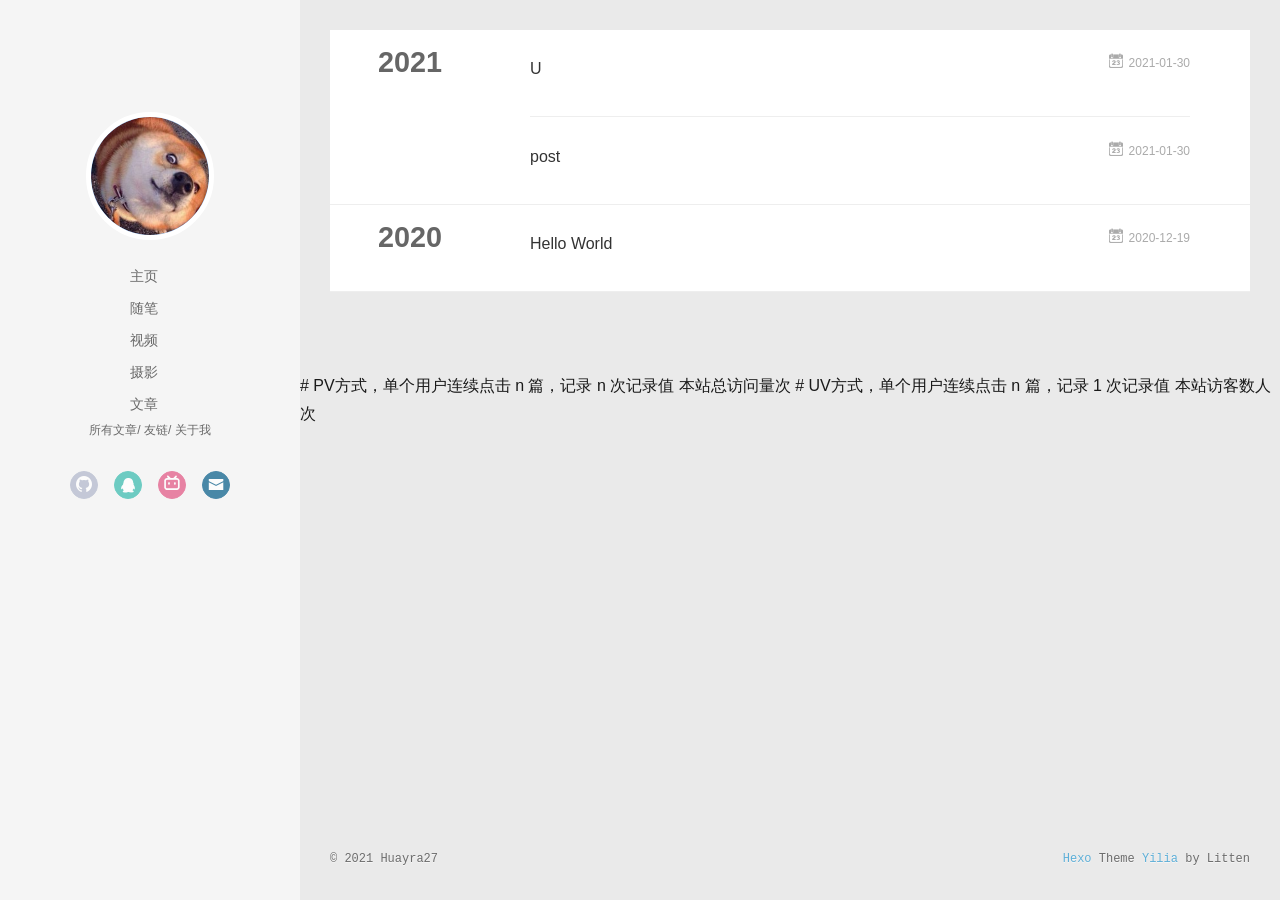
==== commit 5ba89d09: "Site updated: 2021-01-30 13:25:28" ====
--- a/archives/index.html
+++ b/archives/index.html
@@ -6,19 +6,19 @@
   <meta name="renderer" content="webkit">
   <meta http-equiv="X-UA-Compatible" content="IE=edge" >
   <link rel="dns-prefetch" href="http://example.com">
-  <title>Archives | 👴的blog</title>
+  <title>Archives | Huayra27</title>
   <meta name="viewport" content="width=device-width, initial-scale=1, maximum-scale=1">
   <meta name="description" content="永远努力永远上进永远乐观">
 <meta property="og:type" content="website">
-<meta property="og:title" content="👴的blog">
+<meta property="og:title" content="Huayra27">
 <meta property="og:url" content="http://example.com/archives/index.html">
-<meta property="og:site_name" content="👴的blog">
+<meta property="og:site_name" content="Huayra27">
 <meta property="og:description" content="永远努力永远上进永远乐观">
 <meta property="og:locale" content="zh_CN">
 <meta property="article:author" content="Huayra27">
 <meta name="twitter:card" content="summary">
   
-    <link rel="alternative" href="/atom.xml" title="👴的blog" type="application/atom+xml">
+    <link rel="alternative" href="/atom.xml" title="Huayra27" type="application/atom+xml">
   
   
     <link rel="icon" href="/favicon.png">
@@ -41,7 +41,9 @@
     <canvas id="anm-canvas" class="anm-canvas"></canvas>
     <div class="left-col" q-class="show:isShow">
       
-<div class="overlay" style="background: https://i.loli.net/2020/12/10/C5ck9HqYvF4ioaD.jpg"></div>
+<!-- <div class="overlay" style="background: https://i.loli.net/2020/12/10/C5ck9HqYvF4ioaD.jpg;"> --> <div class="overlay" ></div>
+
+
 <div class="intrude-less">
 	<header id="header" class="inner">
 		<a href="/" class="profilepic">
@@ -87,7 +89,7 @@
 				
 					<a class="github" target="_blank" href="https://github.com/huayra27" title="github"><i class="icon-github"></i></a>
 		        
-					<a class="qq" target="_blank" href="/362631591" title="qq"><i class="icon-qq"></i></a>
+					<a class="qq" target="_blank" href="tencent://QQInterLive/?Cmd=2&Uin=362631591 || QQ-PC" title="qq"><i class="icon-qq"></i></a>
 		        
 					<a class="bilibili" target="_blank" href="https://space.bilibili.com/24748754" title="bilibili"><i class="icon-bilibili"></i></a>
 		        
@@ -134,7 +136,7 @@
 					
 						<a class="github" target="_blank" href="https://github.com/huayra27" title="github"><i class="icon-github"></i></a>
 			        
-						<a class="qq" target="_blank" href="/362631591" title="qq"><i class="icon-qq"></i></a>
+						<a class="qq" target="_blank" href="tencent://QQInterLive/?Cmd=2&Uin=362631591 || QQ-PC" title="qq"><i class="icon-qq"></i></a>
 			        
 						<a class="bilibili" target="_blank" href="https://space.bilibili.com/24748754" title="bilibili"><i class="icon-bilibili"></i></a>
 			        
@@ -179,6 +181,70 @@
       
       <section class="archives-wrap">
         <div class="archive-year-wrap">
+          <a href="/archives/2021" class="archive-year">2021</a>
+        </div>
+        <div class="archives">
+    
+    <article class="archive-article archive-type-post">
+  <div class="archive-article-inner">
+    <header class="archive-article-header">
+      	<div class="article-meta">
+	      	<a href="/2021/01/30/U/" class="archive-article-date">
+  	<time datetime="2021-01-30T05:14:28.000Z" itemprop="datePublished"><i class="icon-calendar icon"></i>2021-01-30</time>
+</a>
+        </div>
+    	 
+  
+    <h1 itemprop="name">
+      <a class="archive-article-title" href="/2021/01/30/U/">U</a>
+    </h1>
+  
+
+        <div class="article-info info-on-right">
+          
+          
+
+        </div>
+        <div class="clearfix"></div>
+    </header>
+  </div>
+</article>
+  
+    
+    
+    <article class="archive-article archive-type-post">
+  <div class="archive-article-inner">
+    <header class="archive-article-header">
+      	<div class="article-meta">
+	      	<a href="/2021/01/30/post/" class="archive-article-date">
+  	<time datetime="2021-01-30T05:13:11.000Z" itemprop="datePublished"><i class="icon-calendar icon"></i>2021-01-30</time>
+</a>
+        </div>
+    	 
+  
+    <h1 itemprop="name">
+      <a class="archive-article-title" href="/2021/01/30/post/">post</a>
+    </h1>
+  
+
+        <div class="article-info info-on-right">
+          
+          
+
+        </div>
+        <div class="clearfix"></div>
+    </header>
+  </div>
+</article>
+  
+    
+    
+      
+        </div></section>
+      
+      
+      <section class="archives-wrap">
+        <div class="archive-year-wrap">
           <a href="/archives/2020" class="archive-year">2020</a>
         </div>
         <div class="archives">
@@ -222,7 +288,7 @@
   <div class="outer">
     <div id="footer-info">
     	<div class="footer-left">
-    		&copy; 2020 Huayra27
+    		&copy; 2021 Huayra27
     	</div>
       	<div class="footer-right">
       		<a href="http://hexo.io/" target="_blank">Hexo</a>  Theme <a href="https://github.com/litten/hexo-theme-yilia" target="_blank">Yilia</a> by Litten
--- a/main.0cf68a.css
+++ b/main.0cf68a.css
@@ -1 +1,16 @@
-.clearfix:after,.clearfix:before{content:"";display:table}.clearfix:after{clear:both}.left-col.show{box-shadow:0 0 6px 0 rgba(0,0,0,.75)}.mid-col,.mid-col.show .article,.tools-col,.tools-col .tools-section .search-tag.tagcloud .article-tag-list,.tools-col .tools-section .search-ul .search-tag span:hover,.tools-col .tools-section .search-ul .search-time span:hover,.tools-col .tools-section .search-ul .search-title:hover,.tools-col .tools-section .search-wrap .icon{transition:all .2s ease-in;-ms-transition:all .2s ease-in}@-webkit-keyframes leftIn{0%,60%,75%,90%,to{-webkit-animation-timing-function:cubic-bezier(.215,.61,.355,1);animation-timing-function:cubic-bezier(.215,.61,.355,1)}0%{-webkit-transform:translateZ(0);transform:translateZ(0)}60%{-webkit-transform:translate3d(358px,0,0);transform:translate3d(358px,0,0)}75%{-webkit-transform:translate3d(323px,0,0);transform:translate3d(323px,0,0)}90%{-webkit-transform:translate3d(338px,0,0);transform:translate3d(338px,0,0)}to{-webkit-transform:translate3d(333px,0,0);transform:translate3d(333px,0,0)}}@keyframes leftIn{0%,60%,75%,90%,to{-webkit-animation-timing-function:cubic-bezier(.215,.61,.355,1);animation-timing-function:cubic-bezier(.215,.61,.355,1)}0%{-webkit-transform:translateZ(0);transform:translateZ(0)}60%{-webkit-transform:translate3d(358px,0,0);transform:translate3d(358px,0,0)}75%{-webkit-transform:translate3d(323px,0,0);transform:translate3d(323px,0,0)}90%{-webkit-transform:translate3d(338px,0,0);transform:translate3d(338px,0,0)}to{-webkit-transform:translate3d(333px,0,0);transform:translate3d(333px,0,0)}}.mid-col.show{-webkit-animation-duration:.8s;animation-duration:.8s;-webkit-animation-fill-mode:both;animation-fill-mode:both;-webkit-animation-name:leftIn;animation-name:leftIn}@-webkit-keyframes leftOut{0%,60%,75%,90%,to{-webkit-animation-timing-function:cubic-bezier(.215,.61,.355,1);animation-timing-function:cubic-bezier(.215,.61,.355,1)}0%{-webkit-transform:translate3d(333px,0,0);transform:translate3d(333px,0,0)}60%{-webkit-transform:translate3d(-25px,0,0);transform:translate3d(-25px,0,0)}75%{-webkit-transform:translate3d(10px,0,0);transform:translate3d(10px,0,0)}90%{-webkit-transform:translate3d(-5px,0,0);transform:translate3d(-5px,0,0)}to{-webkit-transform:translateZ(0);transform:translateZ(0)}}@keyframes leftOut{0%,60%,75%,90%,to{-webkit-animation-timing-function:cubic-bezier(.215,.61,.355,1);animation-timing-function:cubic-bezier(.215,.61,.355,1)}0%{-webkit-transform:translate3d(333px,0,0);transform:translate3d(333px,0,0)}60%{-webkit-transform:translate3d(-25px,0,0);transform:translate3d(-25px,0,0)}75%{-webkit-transform:translate3d(10px,0,0);transform:translate3d(10px,0,0)}90%{-webkit-transform:translate3d(-5px,0,0);transform:translate3d(-5px,0,0)}to{-webkit-transform:translateZ(0);transform:translateZ(0)}}.mid-col.hide{-webkit-animation-duration:.8s;animation-duration:.8s;-webkit-animation-name:leftOut;animation-name:leftOut}@-webkit-keyframes smallLeftIn{0%,60%,75%,90%,to{-webkit-animation-timing-function:cubic-bezier(.215,.61,.355,1);animation-timing-function:cubic-bezier(.215,.61,.355,1)}0%{-webkit-transform:translateZ(0);transform:translateZ(0)}60%{-webkit-transform:translate3d(325px,0,0);transform:translate3d(325px,0,0)}75%{-webkit-transform:translate3d(290px,0,0);transform:translate3d(290px,0,0)}90%{-webkit-transform:translate3d(305px,0,0);transform:translate3d(305px,0,0)}to{-webkit-transform:translate3d(300px,0,0);transform:translate3d(300px,0,0)}}@keyframes smallLeftIn{0%,60%,75%,90%,to{-webkit-animation-timing-function:cubic-bezier(.215,.61,.355,1);animation-timing-function:cubic-bezier(.215,.61,.355,1)}0%{-webkit-transform:translateZ(0);transform:translateZ(0)}60%{-webkit-transform:translate3d(325px,0,0);transform:translate3d(325px,0,0)}75%{-webkit-transform:translate3d(290px,0,0);transform:translate3d(290px,0,0)}90%{-webkit-transform:translate3d(305px,0,0);transform:translate3d(305px,0,0)}to{-webkit-transform:translate3d(300px,0,0);transform:translate3d(300px,0,0)}}.tools-col.show{-webkit-animation-duration:.8s;animation-duration:.8s;-webkit-animation-fill-mode:both;animation-fill-mode:both;-webkit-animation-name:smallLeftIn;animation-name:smallLeftIn}@-webkit-keyframes smallleftOut{0%,60%,75%,90%,to{-webkit-animation-timing-function:cubic-bezier(.215,.61,.355,1);animation-timing-function:cubic-bezier(.215,.61,.355,1)}0%{-webkit-transform:translate3d(333px,0,0);transform:translate3d(333px,0,0)}60%{-webkit-transform:translate3d(-25px,0,0);transform:translate3d(-25px,0,0)}75%{-webkit-transform:translate3d(10px,0,0);transform:translate3d(10px,0,0)}90%{-webkit-transform:translate3d(-5px,0,0);transform:translate3d(-5px,0,0)}to{-webkit-transform:translateZ(0);transform:translateZ(0)}}@keyframes smallleftOut{0%,60%,75%,90%,to{-webkit-animation-timing-function:cubic-bezier(.215,.61,.355,1);animation-timing-function:cubic-bezier(.215,.61,.355,1)}0%{-webkit-transform:translate3d(333px,0,0);transform:translate3d(333px,0,0)}60%{-webkit-transform:translate3d(-25px,0,0);transform:translate3d(-25px,0,0)}75%{-webkit-transform:translate3d(10px,0,0);transform:translate3d(10px,0,0)}90%{-webkit-transform:translate3d(-5px,0,0);transform:translate3d(-5px,0,0)}to{-webkit-transform:translateZ(0);transform:translateZ(0)}}.tools-col.hide{-webkit-animation-duration:.8s;animation-duration:.8s;-webkit-animation-fill-mode:both;animation-fill-mode:both;-webkit-animation-name:smallleftOut;animation-name:smallleftOut}html{-ms-text-size-adjust:100%;-webkit-text-size-adjust:100%;-webkit-tap-highlight-color:transparent;height:100%}body{margin:0;font-size:14px;font-family:Helvetica Neue,Helvetica,STHeiTi,Arial,sans-serif;line-height:1.5;color:#333;background-color:#fff;min-height:100%}article,aside,details,figcaption,figure,footer,header,hgroup,main,menu,nav,section,summary{display:block}audio,canvas,progress,video{display:inline-block}audio:not([controls]){display:none;height:0}progress{vertical-align:baseline}[hidden],template{display:none}a{background:transparent;text-decoration:none;color:#08c}a:active{outline:0}abbr[title]{border-bottom:1px dotted}b,strong{font-weight:700}dfn{font-style:italic}mark{background:#ff0;color:#000}small{font-size:80%}sub,sup{font-size:75%;line-height:0;position:relative;vertical-align:baseline}sup{top:-.5em}sub{bottom:-.25em}img{border:0;vertical-align:middle;max-width:100%}svg:not(:root){overflow:hidden}pre{overflow:auto;white-space:pre;white-space:pre-wrap;word-wrap:break-word}code,kbd,pre,samp{font-family:monospace,monospace;font-size:1em}button,input,optgroup,select,textarea{color:inherit;font:inherit;margin:0;vertical-align:middle}button,input,select{overflow:visible}button,select{text-transform:none}button,html input[type=button],input[type=reset],input[type=submit]{-webkit-appearance:button;cursor:pointer}[disabled]{cursor:default}button::-moz-focus-inner,input::-moz-focus-inner{border:0;padding:0}input{line-height:normal}input[type=checkbox],input[type=radio]{box-sizing:border-box;padding:0}input[type=number]::-webkit-inner-spin-button,input[type=number]::-webkit-outer-spin-button{height:auto}input[type=search]{-webkit-appearance:textfield;box-sizing:border-box}input[type=search]::-webkit-search-cancel-button,input[type=search]::-webkit-search-decoration{-webkit-appearance:none}fieldset{border:1px solid silver;margin:0 2px;padding:.35em .625em .75em}legend{border:0;padding:0}textarea{overflow:auto;resize:vertical;vertical-align:top}optgroup{font-weight:700}button,input,select,textarea{outline:0}input,textarea{-webkit-user-modify:read-write-plaintext-only}input::-ms-clear,input::-ms-reveal{display:none}input::-moz-placeholder,textarea::-moz-placeholder{color:#999}input:-ms-input-placeholder,textarea:-ms-input-placeholder{color:#999}input::-webkit-input-placeholder,textarea::-webkit-input-placeholder{color:#999}.placeholder{color:#999}table{border-collapse:collapse;border-spacing:0}td,th{padding:0}blockquote,figure,form,h1,h2,h3,h4,h5,h6,p{margin:0}dd,dl,li,ol,ul{margin:0;padding:0}ol,ul{list-style:none outside none}h1,h2,h3{line-height:2;font-weight:400}h1{font-size:18px}h2{font-size:16px}h3{font-size:14px}i{font-style:normal}*{box-sizing:border-box}@font-face{font-family:iconfont;src:url(./fonts/iconfont.b322fa.eot);src:url(./fonts/iconfont.b322fa.eot#iefix) format("embedded-opentype"),url(./fonts/iconfont.8c627f.woff) format("woff"),url(./fonts/iconfont.16acc2.ttf) format("truetype"),url(./fonts/iconfont.45d7ee.svg#iconfont) format("svg")}[class*=" icon-"],[class^=icon-]{font-family:iconfont!important;speak:none;font-size:16px;font-style:normal;font-weight:400;font-variant:normal;text-transform:none;line-height:1;-webkit-font-smoothing:antialiased;-moz-osx-font-smoothing:grayscale}.icon-twitter:before{content:"\E600"}.icon-facebook:before{content:"\E601"}.icon-clock:before{content:"\E602"}.icon-mail:before{content:"\E609"}.icon-link:before{content:"\E6AB"}.icon-search:before{content:"\E65B"}.icon-smile:before{content:"\E64A"}.icon-roundrightfill:before{content:"\E65A"}.icon-list:before{content:"\E682"}.icon-book:before{content:"\E6FE"}.icon-home:before{content:"\E6BB"}.icon-share:before{content:"\E618"}.icon-back:before{content:"\E625"}.icon-qq:before{content:"\E62D"}.icon-weibo:before{content:"\E619"}.icon-segmentfault:before{content:"\E603"}.icon-sort:before{content:"\E700"}.icon-jianshu:before{content:"\E613"}.icon-circle-left:before{content:"\E71F"}.icon-circle-right:before{content:"\E720"}.icon-loading:before{content:"\E614"}.icon-acfun:before{content:"\E604"}.icon-close:before{content:"\E60C"}.icon-tumblr:before{content:"\E6B0"}.icon-calendar:before{content:"\E667"}.icon-rss:before{content:"\E877"}.icon-price-tags:before{content:"\E6F9"}.icon-quo-left:before{content:"\E7F5"}.icon-quo-right:before{content:"\E7F6"}.icon-back1:before{content:"\E64E"}.icon-github:before{content:"\E735"}.icon-film:before{content:"\E7B7"}.icon-weixin:before{content:"\E61F"}.icon-qzone:before{content:"\E680"}.icon-category:before{content:"\E605"}.icon-douban:before{content:"\E64C"}.icon-roundleftfill:before{content:"\E799"}.icon-tuding:before{content:"\E651"}.icon-zhihu:before{content:"\E61B"}.icon-linkedin:before{content:"\E6D4"}.icon-google:before{content:"\E635"}.icon-plane:before{content:"\E62F"}.icon-bilibili:before{content:"\E622"}.icon-psn:before{content:"\E6C7"}body,button,input,select,textarea{color:#1a1a1a;font-family:lucida grande,lucida sans unicode,lucida,helvetica,Hiragino Sans GB,Microsoft YaHei,WenQuanYi Micro Hei,sans-serif;font-size:16px;font-size:1rem;line-height:1.75}body{overflow-y:hidden;background:#eaeaea}#container,body,html{height:100%;overflow-x:hidden;overflow-y:auto}#mobile-nav{display:none}#container{position:relative;min-height:100%}#container .anm-canvas{display:none}#container.show .anm-canvas{display:block;position:fixed}.body-wrap{margin-bottom:80px}.mid-col{position:absolute;right:0;min-height:100%;background:#eaeaea;left:300px;width:auto}.mid-col.show{background:none;opacity:.9}.mid-col.show .article{background:hsla(0,0%,100%,.3)}.left-col{background:#fff;width:300px;position:fixed;opacity:1;transition:all .2s ease-in;height:100%;z-index:999}.left-col .overlay{width:100%;height:180px;position:absolute}.left-col .intrude-less{width:76%;text-align:center;margin:112px auto 0}.left-col #header{width:100%;height:300px;position:relative;border-bottom:1px solid color-border}.left-col #header a{color:#696969}.left-col #header a:hover{color:#b0a0aa}.left-col #header .header-subtitle{text-align:center;color:#999;font-size:14px;line-height:25px;overflow:hidden;text-overflow:ellipsis;display:-webkit-box;-webkit-line-clamp:2;-webkit-box-orient:vertical}.left-col #header .header-menu{font-weight:300;line-height:31px;text-transform:uppercase;float:none;min-height:150px;margin-left:-12px;text-align:center;display:-webkit-box;-webkit-box-orient:horizontal;-webkit-box-pack:center;-webkit-box-align:center}.left-col #header .header-menu li{cursor:default}.left-col #header .header-menu li a{font-size:14px;min-width:300px}.left-col #header .header-smart-menu{font-size:12px;margin-bottom:20px}.left-col #header .header-smart-menu a:after{content:"/"}.left-col #header .header-smart-menu a:last-child:after{content:""}.left-col #header .profilepic{display:block;border:5px solid #fff;border-radius:300px;width:128px;height:128px;margin:0 auto;position:relative;overflow:hidden;background:#88acdb;-webkit-transition:all .2s ease-in;display:-webkit-box;-webkit-box-orient:horizontal;-webkit-box-pack:center;-webkit-box-align:center;text-align:center}.left-col #header .profilepic img{border-radius:300px;opacity:1;-webkit-transition:all .2s ease-in}.left-col #header .profilepic img.show{width:100%;height:100%;opacity:1}.left-col #header .header-author{text-align:center;margin:.67em 0;font-family:Roboto,serif;font-size:30px;transition:.3s}::-webkit-scrollbar{width:10px;height:10px}::-webkit-scrollbar-button{width:0;height:0}::-webkit-scrollbar-button:end:decrement,::-webkit-scrollbar-button:start:increment{display:none}::-webkit-scrollbar-corner{display:block}::-webkit-scrollbar-thumb{border-radius:8px;background-color:rgba(0,0,0,.2)}::-webkit-scrollbar-thumb:hover{border-radius:8px;background-color:rgba(0,0,0,.5)}::-webkit-scrollbar-thumb,::-webkit-scrollbar-track{border-right:1px solid transparent;border-left:1px solid transparent}::-webkit-scrollbar-track:hover{background-color:rgba(0,0,0,.15)}::-webkit-scrollbar-button:start{width:10px;height:10px;background:url(./img/scrollbar_arrow.png) no-repeat 0 0}::-webkit-scrollbar-button:start:hover{background:url(./img/scrollbar_arrow.png) no-repeat -15px 0}::-webkit-scrollbar-button:start:active{background:url(./img/scrollbar_arrow.png) no-repeat -30px 0}::-webkit-scrollbar-button:end{width:10px;height:10px;background:url(./img/scrollbar_arrow.png) no-repeat 0 -18px}::-webkit-scrollbar-button:end:hover{background:url(./img/scrollbar_arrow.png) no-repeat -15px -18px}::-webkit-scrollbar-button:end:active{background:url(./img/scrollbar_arrow.png) no-repeat -30px -18px}.article-entry .highlight,.article-entry pre{background:#272822;margin:10px 0;padding:10px;overflow:auto;color:#fff;font-size:.9em;line-height:22.400000000000002px}.article-entry .gist .gist-file .gist-data .line-numbers,.article-entry .highlight .gutter pre,.article-entry .highlight .gutter pre .line{color:#666}.article-entry code,.article-entry pre{font-family:Source Code Pro,Consolas,Monaco,Menlo,monospace}.article-entry code{background:#eee;padding:0 .3em;border:none}.article-entry pre code{background:none;text-shadow:none;padding:0;color:#fff}.article-entry .highlight{border-radius:4px}.article-entry .highlight pre{border:none;margin:0;padding:0}.article-entry .highlight table{margin:0;width:auto}.article-entry .highlight td{border:none;padding:0}.article-entry .highlight figcaption{color:highlight-comment;line-height:1em;margin-bottom:1em}.article-entry .highlight figcaption:after,.article-entry .highlight figcaption:before{content:"";display:table}.article-entry .highlight figcaption:after{clear:both}.article-entry .highlight figcaption a{float:right}.article-entry .highlight .gutter pre{text-align:right;padding-right:20px}.article-entry .highlight .gutter pre .line{text-shadow:none}.article-entry .highlight .line{color:#fff;min-height:19px}.article-entry .gist{margin:0 -20px;border-style:solid;border-color:#ddd;border-width:1px 0;background:#272822;padding:15px 20px 15px 0}.article-entry .gist .gist-file{border:none;font-family:Source Code Pro,Consolas,Monaco,Menlo,monospace;margin:0}.article-entry .gist .gist-file .gist-data{background:none;border:none}.article-entry .gist .gist-file .gist-data .line-numbers{background:none;border:none;padding:0 20px 0 0}.article-entry .gist .gist-file .gist-data .line-data{padding:0!important}.article-entry .gist .gist-file .highlight{margin:0;padding:0;border:none}.article-entry .gist .gist-file .gist-meta{background:#272822;color:highlight-comment;font:.85em Helvetica Neue,Helvetica,Arial,sans-serif;text-shadow:0 0;padding:0;margin-top:1em;margin-left:20px}.article-entry .gist .gist-file .gist-meta a{color:#258fb8;font-weight:400}.article-entry .gist .gist-file .gist-meta a:hover{text-decoration:underline}pre .comment{color:#75715e}pre .class .params,pre .function .keyword,pre .keyword{color:#66d9ef}pre .css .value,pre .doctype,pre .function,pre .params,pre .tag{color:#fff}pre .at_rule,pre .at_rule .keyword,pre .css~* .tag,pre .preprocessor,pre .preprocessor .keyword,pre .title{color:#f92672}pre .attribute,pre .built_in,pre .class,pre .css~* .class,pre .function .title{color:#a6e22e}pre .string,pre .value{color:#e6db74}pre .number{color:#7163d7}pre .css~* .id,pre .id{color:#fd971f}#header .tagcloud a{color:#fff}.tagcloud a{display:inline-block;text-decoration:none;font-weight:400;font-size:10px;color:#fff;height:18px;line-height:18px;float:left;padding:0 5px 0 10px;position:relative;border-radius:0 5px 5px 0;margin:5px 9px 5px 8px;font-family:Menlo,Monaco,Andale Mono,lucida console,Courier New,monospace}.tagcloud a:hover{opacity:.8}.tagcloud a:before{content:" ";width:0;height:0;position:absolute;top:0;left:-18px;border:9px solid transparent}.tagcloud a:after{content:" ";width:4px;height:4px;background-color:#fff;border-radius:4px;box-shadow:0 0 0 1px rgba(0,0,0,.3);position:absolute;top:7px;left:2px}.tagcloud a.color1{background:#ff945c}.tagcloud a.color1:before{border-right-color:#ff945c}.tagcloud a.color2{background:#cc8167}.tagcloud a.color2:before{border-right-color:#cc8167}.tagcloud a.color3{background:#ba8f6c}.tagcloud a.color3:before{border-right-color:#ba8f6c}.tagcloud a.color4{background:#94635c}.tagcloud a.color4:before{border-right-color:#94635c}.tagcloud a.color5{background:#7b5d5f}.tagcloud a.color5:before{border-right-color:#7b5d5f}.article-tag-list .article-tag-list-item{float:left}.article-pop-out .icon-tuding{color:#999;float:left;margin-right:10px;margin-top:6px}.article-category,.article-category .article-tag-list,.article-tag,.article-tag .article-tag-list{float:left}.article-category .icon,.article-tag .icon{color:#999;float:left;margin-right:10px;margin-top:6px}.article-pop-out{float:left}.archive-article-date{color:#999;margin-right:7.6923%;float:right}.archive-article-date .icon{margin:5px 5px 5px 0}.glass{background-color:rgba(54,70,93,.9);z-index:998;transition:opacity .15s;width:100%;height:100%;display:none}.glass,.tagcloud-ctn{left:0;opacity:1;bottom:0;position:fixed;right:0;top:0}.tagcloud-ctn{z-index:90120;background-size:100% 100%}.tagcloud-ctn .tagcloud-global{position:fixed;top:50%;left:50%;margin-top:-115px;margin-left:-315px;width:630px}.tagcloud-ctn .tagcloud-global a{width:80px;height:80px;border-radius:50%;background:#f2992e;color:#fff;display:block;float:left;line-height:80px;text-align:center}.tagcloud-ctn .tagcloud-global .tab-post-types .tab-post-type:first-child .post-type-icon{background:#f2992e}.tagcloud-ctn .tagcloud-global .tab-post-types .tab-post-type:nth-child(2) .post-type-icon{background:#56bc8a}.tagcloud-ctn .tagcloud-global .tab-post-types .tab-post-type:nth-child(3) .post-type-icon{background:#4aa8d8}.tagcloud-ctn .tagcloud-global .tab-post-types .tab-post-type:nth-child(4) .post-type-icon{background:#a77dc2}.tagcloud-ctn .tagcloud-global .tab-post-types .tab-post-type:nth-child(5) .post-type-icon{background:#dd765d}#header .header-nav{width:100%;position:absolute;transition:-webkit-transform .3s ease-in;transition:transform .3s ease-in;transition:transform .3s ease-in,-webkit-transform .3s ease-in}#header .header-nav .social{margin-top:10px;text-align:center;display:-webkit-box;display:-ms-flexbox;display:flex;-ms-flex-wrap:wrap;flex-wrap:wrap;-webkit-box-pack:center;-ms-flex-pack:center;justify-content:center}#header .header-nav .social a{border-radius:50%;display:-moz-inline-stack;display:inline-block;vertical-align:middle;*vertical-align:auto;zoom:1;*display:inline;margin:0 8px 15px;transition:.3s;text-align:center;color:#fff;opacity:.7;width:28px;height:28px;line-height:26px}#header .header-nav .social a:hover{opacity:1}#header .header-nav .social a.weibo{background:#aaf;border:1px solid #aaf}#header .header-nav .social a.weibo:hover{border:1px solid #aaf}#header .header-nav .social a.segmentfault{background:#009a61;border:1px solid #009a61}#header .header-nav .social a.segmentfault:hover{border:1px solid #009a61}#header .header-nav .social a.rss{background:#ef7522;border:1px solid #ef7522}#header .header-nav .social a.rss:hover{border:1px solid #cf5d0f}#header .header-nav .social a.github{background:#afb6ca;border:1px solid #afb6ca}#header .header-nav .social a.github:hover{border:1px solid #909ab6}#header .header-nav .social a.facebook{background:#3b5998;border:1px solid #3b5998}#header .header-nav .social a.facebook:hover{border:1px solid #2d4373}#header .header-nav .social a.google{background:#c83d20;border:1px solid #c83d20}#header .header-nav .social a.google:hover{border:1px solid #9c3019}#header .header-nav .social a.twitter{background:#55cff8;border:1px solid #55cff8}#header .header-nav .social a.twitter:hover{border:1px solid #24c1f6}#header .header-nav .social a.linkedin{background:#005a87;border:1px solid #005a87}#header .header-nav .social a.linkedin:hover{border:1px solid #006b98}#header .header-nav .social a.acfun{background:#fd4c5d;border:1px solid #fd4c5d}#header .header-nav .social a.acfun:hover{border:1px solid #fd4c5d}#header .header-nav .social a.bilibili{background:#e15280;border:1px solid #e15280}#header .header-nav .social a.bilibili:hover{border:1px solid #e15280}#header .header-nav .social a.zhihu{background:#0078d8;border:1px solid #0078d8}#header .header-nav .social a.zhihu:hover{border:1px solid #0078d8}#header .header-nav .social a.douban{background:#06c611;border:1px solid #06c611}#header .header-nav .social a.douban:hover{border:1px solid #06c611}#header .header-nav .social a.mail{background:#005a87;border:1px solid #005a87}#header .header-nav .social a.mail:hover{border:1px solid #006b98}#header .header-nav .social a.jianshu{background:#ff5722;border:1px solid #ff5722}#header .header-nav .social a.jianshu:hover{border:1px solid #ff5722}#header .header-nav .social a.weixin{background:#4caf50;border:1px solid #4caf50}#header .header-nav .social a.weixin:hover{border:1px solid #4caf50}#header .header-nav .social a.qq{background:#34baad;border:1px solid #34baad}#header .header-nav .social a.qq:hover{border:1px solid #34baad}#header .header-nav .social a.psn{background:#086ef6;border:1px solid #086ef6}#header .header-nav .social a.psn:hover{border:1px solid #086ef6}#page-nav{text-align:center;margin-top:30px}#page-nav .page-number{width:20px;height:25px;background:#4d4d4d;display:inline-block;color:#fff;line-height:25px;font-size:12px;margin:0 5px 30px;border-radius:2px}#page-nav .page-number:hover{background:#5e5e5e}#page-nav .current{background:#88acdb;cursor:default}#page-nav .current:hover{background:#88acdb}#page-nav .extend{color:#4d4d4d;margin:0 27px;opacity:1}#page-nav .extend:hover{color:#5e5e5e}#page-nav:hover .extend{opacity:1}.archives-wrap{position:relative;margin:0 30px;padding-right:60px;border-bottom:1px solid #eee;background:#fff}.archives-wrap:first-child{margin-top:30px}.archives-wrap:last-child{margin-bottom:80px}.archives-wrap .archive-year-wrap{line-height:35px;width:200px;position:absolute;padding-top:15px;font-size:1.8em;z-index:1}.archives-wrap .archive-year-wrap a{color:#666;font-weight:700;padding-left:48px}.archives{position:relative}.archives .article-info{border:none}.archives .archive-article{margin-left:200px;padding:20px 0;border-bottom:1px solid #eee;border-top:1px solid #fff;position:relative}.archives .archive-article:first-child{border-top:none}.archives .archive-article:last-child{border-bottom:none}.archives .archive-article-title{font-size:16px;color:#333;transition:color .3s}.archives .archive-article-title:hover{color:#657b83}.archives .archive-article-title span{display:block;color:#a8a8a8;font-size:12px;line-height:14px;height:7px;padding-left:2px}.archives .archive-article-title span:before{display:inline-block;content:"\201C";font-family:serif;font-size:30px;float:left;margin:4px 4px 0 -12px;color:#c8c8c8}.archive-article-inner .icon-clock{margin-right:5px}.archive-article-inner .archive-article-header{position:relative;min-height:36px}.archive-article-inner .article-meta{position:relative;float:right;margin-top:-10px;color:#555;background:none;text-align:right;width:auto}.archive-article-inner .article-meta .article-date time{color:#aaa}.archive-article-inner .article-meta .archive-article-date,.archive-article-inner .article-meta .article-tag-list{margin-right:30px;display:-moz-inline-stack;display:inline-block;vertical-align:middle;zoom:1;color:#666;font-size:14px}.archive-article-inner .article-meta .archive-article-date{cursor:default;font-size:12px;margin-bottom:5px;margin-top:-10px;margin-right:0}.archive-article-inner .article-meta .article-category:before{float:left;margin-top:1px;left:15px}.archive-article-inner .article-meta .article-category .article-category-link{width:auto;max-width:83px;padding-left:10px}.archive-article-inner .article-meta .article-tag-list{margin-top:0}.archive-article-inner .article-meta .article-tag-list:before{left:15px}.archive-article-inner .article-meta .article-tag-list .article-tag-list-item{display:inline-block;width:auto;max-width:83px;padding-left:8px;font-size:12px}.tools-col{width:300px;height:100%;position:fixed;left:0;top:0;z-index:0;padding:0;opacity:0;-webkit-overflow-scrolling:touch;overflow-scrolling:touch}.tools-col.show{opacity:1}.tools-col.hide{z-index:0}.tools-col .tools-nav{display:none}.tools-col .tools-section,.tools-col .tools-wrap{height:100%;color:#e5e5e5;width:360px;overflow:hidden;overflow-y:auto}.tools-col .tools-section ::-webkit-scrollbar,.tools-col .tools-wrap ::-webkit-scrollbar{display:none}.tools-col .tools-section .search-wrap{width:310px;margin:20px 20px 10px;position:relative}.tools-col .tools-section .search-wrap .search-ipt{width:310px;color:#fff;background:none;border:none;border-bottom:2px solid #fff;font-family:Roboto,serif}.tools-col .tools-section .search-wrap .icon{position:absolute;right:0;top:7px;color:#fff;cursor:pointer}.tools-col .tools-section .search-wrap .icon:hover{-webkit-transform:scale(1.2);transform:scale(1.2)}.tools-col .tools-section .search-wrap ::-webkit-input-placeholder{color:#ededed}.tools-col .tools-section .search-tag.tagcloud{text-align:center;position:relative}.tools-col .tools-section .search-tag.tagcloud .search-tag-wording{font-size:12px;float:right;margin:4px 75px 0 0}.tools-col .tools-section .search-tag.tagcloud .search-switch{width:40px;height:25px;display:block}.tools-col .tools-section .search-tag.tagcloud .search-switch input{width:40px;height:14px;position:absolute;top:0;right:30px;z-index:2;border:0;background:0 0;-webkit-appearance:none;outline:0}.tools-col .tools-section .search-tag.tagcloud .search-switch input:before{content:"";width:40px;height:14px;border:1px solid #bdcabc;background-color:#fdfdfd;border-radius:20px;cursor:pointer;display:inline-block;position:relative;vertical-align:middle;box-sizing:content-box;box-shadow:inset 0 0 0 0 #dfdfdf;transition:border .4s,box-shadow .4s;background-clip:content-box}.tools-col .tools-section .search-tag.tagcloud .search-switch input:checked:before{border-color:#64bd63;box-shadow:inset 0 0 0 .16rem #64bd63;background-color:#64bd63;transition:border .4s,box-shadow .4s,background-color 1.2s}.tools-col .tools-section .search-tag.tagcloud .search-switch input:checked:after{left:27px;background:#fff}.tools-col .tools-section .search-tag.tagcloud .search-switch input:after{content:"";width:14px;height:14px;position:absolute;top:16px;left:2px;-webkit-transform:translateY(-50%);border-radius:100%;background-color:#91c0f1;box-shadow:0 1px 1px rgba(0,0,0,.4);transition:left .2s;cursor:pointer}.tools-col .tools-section .search-tag.tagcloud .article-tag-list{display:none;margin:15px 10px 0;padding:10px;background:hsla(0,0%,100%,.2)}.tools-col .tools-section .search-tag.tagcloud .article-tag-list.show{display:block}.tools-col .tools-section .search-tag.tagcloud .a{float:none}.tools-col .tools-section .search-ul{margin-top:10px;color:rgba(77,77,77,.75);-webkit-overflow-scrolling:touch;overflow-scrolling:touch;overflow-y:auto}.tools-col .tools-section .search-ul .search-li{padding:10px 20px;border-bottom:1px dotted #dcdcdc}.tools-col .tools-section .search-ul .search-li:hover{background:hsla(0,0%,100%,.2)}.tools-col .tools-section .search-ul .search-title{overflow:hidden;white-space:nowrap;text-overflow:ellipsis;display:block;color:#fffff8;text-shadow:1px 1px rgba(77,77,77,.25)}.tools-col .tools-section .search-ul .search-title .icon{margin-right:10px;color:#fffdd8}.tools-col .tools-section .search-ul .search-title:hover{color:#fff}.tools-col .tools-section .search-ul .search-tag,.tools-col .tools-section .search-ul .search-time{font-size:12px;color:#fffdd8;margin-right:10px}.tools-col .tools-section .search-ul .search-tag .icon,.tools-col .tools-section .search-ul .search-time .icon{margin-right:0}.tools-col .tools-section .search-ul .search-tag span,.tools-col .tools-section .search-ul .search-time span{cursor:pointer}.tools-col .tools-section .search-ul .search-tag span:hover,.tools-col .tools-section .search-ul .search-time span:hover{color:#fff}.tools-col .tools-section .search-ul .search-time{float:left}.tools-col .tools-section .search-ul .search-tag span{margin-right:5px}.tools-col .tools-section-friends{padding-top:30px}.tools-col .aboutme-wrap{display:-webkit-box;display:-ms-flexbox;display:flex;-webkit-box-align:center;-ms-flex-align:center;align-items:center;-webkit-box-pack:center;-ms-flex-pack:center;justify-content:center;width:100%;height:100%;color:#fffdd8;text-shadow:1px 1px rgba(77,77,77,.45)}.body-wrap>article{position:relative}@-webkit-keyframes cd-bounce-1{0%{opacity:0;-webkit-transform:scale(1)}60%{opacity:1;-webkit-transform:scale(1.01)}to{-webkit-transform:scale(1)}}@keyframes cd-bounce-1{0%{opacity:0;-webkit-transform:scale(1);transform:scale(1)}60%{opacity:1;-webkit-transform:scale(1.01);transform:scale(1.01)}to{-webkit-transform:scale(1);transform:scale(1)}}.article{margin:30px;position:relative;border:1px solid #ddd;border-top:1px solid #fff;border-bottom:1px solid #fff;background:#fff;transition:all .2s ease-in}.article img{max-width:100%}.article-inner h1.article-title,.article-title{color:#696969;margin-left:0;font-weight:300;line-height:35px;margin-bottom:20px;font-size:26px;transition:color .3s}.article-header{border-left:5px solid #4d4d4d;padding:30px 0 15px 25px;padding-left:7.6923%}.article-meta{width:150px;font-size:14;text-align:right;position:absolute;right:0;top:23px;text-align:center;z-index:1}.article-meta time{color:#aaa}.article-meta time .icon-clock{margin-right:8px;font-size:16px}.article-more-link{margin-top:0;text-align:left;float:right}.article-more-link a{background:#4d4d4d;color:#fff;font-size:12px;padding:5px 8px;line-height:16px;border-radius:2px;transition:background .3s}.article-more-link a:hover{background:#3c3c3c}.article-more-link a.hidden{visibility:hidden}.article-info.info-on-right{margin:10px 0 0;float:right}.article-info-index.article-info{padding-top:20px;margin:30px 7.6923% 0;min-height:72px;border-top:1px solid #ddd}.article-info-post.article-info{padding:0;border:none;margin:-30px 0 20px 7.6923%}.article-inner p{margin:0 0 1.75em}.article-inner{border-color:#d1d1d1}.article-inner h1{font-size:28px;font-size:1.75rem;line-height:1.25;margin-top:2em;margin-bottom:1em}.article-inner h2{font-size:23px;font-size:1.4375rem;line-height:1.2173913043;margin-top:2.4347826087em;margin-bottom:1.2173913043em}.article-inner h3{font-size:19px;font-size:1.1875rem;line-height:1.1052631579;margin-top:2.9473684211em;margin-bottom:1.4736842105em}.article-inner h4,.article-inner h5,.article-inner h6{font-size:16px;font-size:1rem;line-height:1.3125;margin-top:3.5em;margin-bottom:1.75em}.article-inner h4{letter-spacing:.140625em;text-transform:uppercase}.article-inner h6{font-style:italic}.article-inner h1,.article-inner h2,.article-inner h3,.article-inner h4,.article-inner h5,.article-inner h6{font-weight:900}.article-inner h1:first-child,.article-inner h2:first-child,.article-inner h3:first-child,.article-inner h4:first-child,.article-inner h5:first-child,.article-inner h6:first-child{margin-top:0}.article-inner h1:first-child{margin-bottom:10px;display:inline}.article-entry{line-height:1.8em;padding-right:7.6923%;padding-left:7.6923%}.article-entry p{margin-top:10px}.article-entry li code,.article-entry p code{padding:1px 3px;margin:0 3px;background:#ddd;border:1px solid #ccc;font-family:Menlo,Monaco,Andale Mono,lucida console,Courier New,monospace;word-wrap:break-word;font-size:14px}.article-entry blockquote{background:#ddd;border-left:5px solid #ccc;padding:15px 20px;margin-top:10px;border-left:5px solid #657b83;background:#f6f6f6}.article-entry blockquote p{margin-top:0;margin-bottom:0}.article-entry em{font-style:italic}.article-entry ul li:before{content:"";width:6px;height:6px;border:1px solid #999;border-radius:10px;background:#aaa;display:inline-block;margin-right:10px;float:left;margin-top:10px}.article-entry ol{counter-reset:item}.article-entry ol li:before{counter-increment:item;content:counter(item) ".";margin-right:10px}.article-entry ol,.article-entry ul{font-size:14px;margin:10px 0}.article-entry li ol,.article-entry li ul{margin-left:30px}.article-entry li ol li:before,.article-entry li ul li:before{content:"";background:#dedede}.article-entry h1{margin-top:30px}.article-entry h2,.article-entry h3,.article-entry h4,.article-entry h5,.article-entry h6{margin-top:20px;font-weight:700;color:#574c4c;padding-bottom:5px;border-bottom:1px solid #ddd}.article-entry video{max-width:100%}.article-entry strong{font-weight:700}.article-entry .caption{display:block;font-size:.8em;color:#aaa}.article-entry hr{height:0;margin-top:20px;margin-bottom:20px;border-left:0;border-right:0;border-top:1px solid #ddd;border-bottom:1px solid #fff}.article-entry pre{line-height:1.5;margin-top:10px;padding:5px 15px;overflow-x:auto;color:#657b83;border:1px solid #ccc;text-shadow:0 1px #444;font-family:Menlo,Monaco,Andale Mono,lucida console,Courier New,monospace}.article-entry pre code{font-size:14px}.article-entry table{width:100%;border:1px solid #dedede;margin:15px 0;border-collapse:collapse}.article-entry table td,.article-entry table tr{height:35px}.article-entry table thead tr{background:#f8f8f8}.article-entry table tbody tr:hover{background:#efefef}.article-entry table td,.article-entry table th{border:1px solid #dedede;padding:0 10px}.article-entry figure table{border:none;width:auto;margin:0}.article-entry figure table tbody tr:hover{background:none}#article-nav{margin:0 0 20px;padding:0 32px 10px;min-height:30px}#article-nav .article-nav-link-wrap{font-size:14px}#article-nav .article-nav-link-wrap .article-nav-title{display:inline-block;font-size:16px;transition:color .3s}#article-nav .article-nav-link-wrap:hover .article-nav-title,#article-nav .article-nav-link-wrap:hover i{color:#4d4d4d}#article-nav #article-nav-older{float:right}#disqus_thread,#gitment-ctn,#SOHUCS,.cloud-tie-wrapper,.duoshuo{padding:0 30px!important;min-height:20px}#SOHUCS #SOHU_MAIN .module-cmt-list .block-cont-gw{border-bottom:1px dashed #c8c8c8!important}.share-wrap{min-height:20px}.share-btn{float:right;position:relative}.share-icons{display:-webkit-box;display:-ms-flexbox;display:flex;-webkit-box-pack:center;-ms-flex-pack:center;justify-content:center;-webkit-box-align:center;-ms-flex-align:center;align-items:center;-ms-flex-wrap:wrap;flex-wrap:wrap}.share-icons a{border:1px solid #fff;border-radius:50%;display:-moz-inline-stack;display:inline-block;vertical-align:middle;zoom:1;margin:10px;transition:.3s;text-align:center;color:#fff;opacity:.7;width:28px;height:28px;line-height:26px;text-shadow:1px 1px 1px #509eb7}.share-icons a:active{color:#fff}.share-icons a:hover{-webkit-transform:scale(1.2);transform:scale(1.2)}.share-icons a.share-outer{border:none;color:#fff;background:#4d4d4d;text-shadow:none}.page-modal{position:fixed;top:24%;left:50%;z-index:1001;padding:20px;text-align:center;color:#727272;background:#fff;border-radius:4px;box-shadow:0 2px 5px 0 rgba(0,0,0,.16),0 2px 10px 0 rgba(0,0,0,.12);opacity:0;-webkit-transform:translate(-50%,-200%);transform:translate(-50%,-200%)}.page-modal p{margin-bottom:10px}.page-modal.ready{visibility:hidden;display:block;-webkit-transform:translate(-50%,-100%);transform:translate(-50%,-100%);transition:.3s}.page-modal.in{visibility:visible;opacity:1;-webkit-transform:translate(-50%);transform:translate(-50%)}.page-modal .close{position:absolute;right:15px;top:15px;color:rgba(0,0,0,.2);font-size:16px;line-height:20px}.page-modal .close:active,.page-modal .close:hover{color:rgba(0,0,0,.4)}.mask{visibility:hidden;position:fixed;top:0;left:0;bottom:0;z-index:1000;width:100%;height:100%;background:#000;opacity:0;filter:alpha(opacity=0);pointer-events:none;transition:.3s ease-in-out}.mask.in{visibility:visible;pointer-events:auto;opacity:.3}.page-reward{margin:60px 0;text-align:center}.page-reward .page-reward-btn{position:relative;display:inline-block;width:56px;height:56px;line-height:56px;font-size:20px;color:#fff;background:#f44336;border-radius:50%;box-shadow:0 2px 5px 0 rgba(0,0,0,.16),0 2px 10px 0 rgba(0,0,0,.12);transition:.4s ease-in-out}.page-reward .page-reward-btn:active,.page-reward .page-reward-btn:hover{box-shadow:0 6px 12px rgba(0,0,0,.2),0 4px 15px rgba(0,0,0,.2)}.page-reward .page-reward-btn .tooltip-item{display:block;width:56px;height:56px}.page-reward .reward-box{display:-webkit-box;display:-ms-flexbox;display:flex;-ms-flex-pack:distribute;justify-content:space-around}.page-reward .reward-p{color:#fff;font-weight:700;text-shadow:1px 1px 1px #45b9e0}.page-reward .reward-p .icon{margin:0 10px;color:#ddd}.page-reward .reward-type{font-size:16px;display:block;color:#4d4d4d;margin:20px 0 0}.page-reward .reward-img{width:130px;height:130px;border:6px solid #fff;border-radius:3px}.wrap-side-operation{position:fixed;right:40px;bottom:50px;z-index:999;font-size:14px}.wrap-side-operation .icon-plane{color:#fff;text-shadow:1px 1px 1px #509eb7;opacity:.7;font-size:52px;line-height:40px;width:40px;text-align:center;display:block}.mod-side-operation{width:40px;text-align:center}.jump-container:hover .icon-back{background:rgba(36,193,246,.9)}.jump-container,.toc-container{position:relative;cursor:pointer;width:40px;height:40px;opacity:.8}.jump-plan-container{position:absolute;top:-11px;left:-4px;width:50px;height:61px;overflow:hidden}.jump-plan-container .jump-plane{display:block;position:absolute;width:42px;height:66px;-webkit-transform:translateY(68px);transform:translateY(68px);left:-2px}.mod-side-operation__jump-to-top .icon-back{transition:.3s;color:#fff;background:#ccc;-webkit-transform:rotate(90deg);transform:rotate(90deg);font-size:32px;line-height:40px;width:40px;text-align:center;display:block}.mod-side-operation__jump-to-top .icon-back:hover{background:#24c1f6;color:#24c1f6}.toc-container.tooltip-left{background:#ccc;margin-top:10px;transition:.3s}.toc-container.tooltip-left:hover{background:rgba(36,193,246,.9)}.toc-container.tooltip-left .icon-font{font-size:22px;line-height:40px;color:#fff}.toc-container.tooltip-left .tooltip{width:40px;height:40px;top:0;left:0}.toc-container.tooltip-left .tooltip-east .tooltip-content{min-height:100px;text-align:left;padding:5px 0 5px 20px;right:4.7em;min-width:200px;width:auto;font-size:14px;text-shadow:1px 1px 1px #398199;bottom:-10px;-webkit-transform-origin:100% 100%;transform-origin:100% 100%;-webkit-transform:translate3d(0,-10px,0) rotate3d(1,1,1,-30deg);transform:translate3d(0,-10px,0) rotate3d(1,1,1,-30deg)}.toc-container.tooltip-left .tooltip-east .tooltip-content a{color:#fff}.toc-container.tooltip-left .tooltip-east .tooltip-content:after{top:auto;bottom:23px}.toc-container.tooltip-left .tooltip-east .tooltip-content .toc-article{max-height:500px;overflow-x:hidden;overflow-y:auto}.toc-container.tooltip-left .tooltip-east .tooltip-content .toc-article li ol,.toc-container.tooltip-left .tooltip-east .tooltip-content .toc-article li ul{margin-left:30px}.toc-container.tooltip-left .tooltip-east .tooltip-content .toc-article li{white-space:nowrap}.toc-container.tooltip-left .tooltip:hover .tooltip-content{bottom:-10px;-webkit-transform:translate(0);transform:translate(0)}.tooltip-left .tooltip{position:absolute;z-index:999;cursor:pointer;width:28px;height:28px;top:-10px;right:10px}.tooltip-left .tooltip:hover a.share-outer{background:#24c1f6}@-webkit-keyframes pulse{0%{-webkit-transform:scale3d(.5,.5,1)}to{-webkit-transform:scaleX(1)}}@keyframes pulse{0%{-webkit-transform:scale3d(.5,.5,1);transform:scale3d(.5,.5,1)}to{-webkit-transform:scaleX(1);transform:scaleX(1)}}.tooltip-left .tooltip-content{position:absolute;background:rgba(36,193,246,.9);z-index:9999;width:200px;bottom:50%;margin-bottom:-10px;border-radius:20px;font-size:1.1em;text-align:center;color:#fff;opacity:0;cursor:default;pointer-events:none;-webkit-font-smoothing:antialiased;transition:opacity .3s,-webkit-transform .3s;transition:opacity .3s,transform .3s;transition:opacity .3s,transform .3s,-webkit-transform .3s}.tooltip-left .tooltip-west .tooltip-content{left:3.5em;-webkit-transform-origin:-2em 50%;transform-origin:-2em 50%;-webkit-transform:translate3d(0,50%,0) rotate3d(1,1,1,30deg);transform:translate3d(0,50%,0) rotate3d(1,1,1,30deg)}.tooltip-left .tooltip-east .tooltip-content{right:3.5em;-webkit-transform-origin:calc(100% + 2em) 50%;transform-origin:calc(100% + 2em) 50%;-webkit-transform:translate3d(0,50%,0) rotate3d(1,1,1,-30deg);transform:translate3d(0,50%,0) rotate3d(1,1,1,-30deg)}.tooltip-left .tooltip:hover .tooltip-content{opacity:1;-webkit-transform:translate3d(0,50%,0) rotate3d(0,0,0,0);transform:translate3d(0,50%,0) rotate3d(0,0,0,0);pointer-events:auto}.tooltip-left .tooltip-content:after,.tooltip-left .tooltip-content:before{content:"";position:absolute}.tooltip-left .tooltip-content:before{height:100%;width:3em}.tooltip-left .tooltip-content:after{width:2em;height:2em;top:50%;margin:-1em 0 0;background:url(./fonts/tooltip.4004ff.svg) no-repeat 50%;background-size:100%}.tooltip-left .tooltip-west .tooltip-content:after,.tooltip-left .tooltip-west .tooltip-content:before{right:99%}.tooltip-left .tooltip-east .tooltip-content:after,.tooltip-left .tooltip-east .tooltip-content:before{left:99%}.tooltip-left .tooltip-east .tooltip-content:after{-webkit-transform:scaleX(-1);transform:scaleX(-1)}.tooltip-top .tooltip{display:inline;position:relative;z-index:999}.tooltip-top .tooltip:after{content:"";position:absolute;width:100%;height:20px;bottom:100%;left:50%;pointer-events:none;-webkit-transform:translateX(-50%);transform:translateX(-50%)}.tooltip-top .tooltip:hover:after{pointer-events:auto}.tooltip-top .tooltip-content{position:absolute;z-index:9999;width:370px;left:50%;bottom:100%;font-size:20px;line-height:1.4;text-align:center;font-weight:400;color:#4d4d4d;background:transparent;opacity:0;margin:0 0 -10px -185px;cursor:default;pointer-events:none;font-family:Satisfy,cursive;-webkit-font-smoothing:antialiased;transition:opacity .3s .3s;padding-bottom:80px}.tooltip-top .tooltip:hover .tooltip-content{opacity:1;pointer-events:auto;transition-delay:0s}.tooltip-top .tooltip-content span{display:block}.tooltip-top .tooltip-text{border-bottom:10px solid #4d4d4d;overflow:hidden;-webkit-transform:scaleX(0);transform:scaleX(0);transition:-webkit-transform .3s .3s;transition:transform .3s .3s;transition:transform .3s .3s,-webkit-transform .3s .3s}.tooltip-top .tooltip:hover .tooltip-text{transition-delay:0s;-webkit-transform:scaleX(1);transform:scaleX(1)}.tooltip-top .tooltip-inner{background:rgba(36,193,246,.9);padding:40px;-webkit-transform:translate3d(0,100%,0);transform:translate3d(0,100%,0);webkit-transition:-webkit-transform .3s;transition:-webkit-transform .3s;transition:transform .3s;transition:transform .3s,-webkit-transform .3s}.tooltip-top .tooltip:hover .tooltip-inner{transition-delay:.3s;-webkit-transform:translateZ(0);transform:translateZ(0)}.tooltip-top .tooltip-content:after{content:"";left:50%;border:solid transparent;height:0;width:0;position:absolute;pointer-events:none;border-color:transparent;border-top-color:#4d4d4d;border-width:10px;margin-left:-10px}#footer{font-size:12px;font-family:Menlo,Monaco,Andale Mono,lucida console,Courier New,monospace;text-shadow:0 1px #fff;position:absolute;bottom:30px;opacity:.6;width:100%;text-align:center}#footer .outer{padding:0 30px}.footer-left{float:left}.footer-right{float:right}@media screen and (max-width:800px){#container,body,html{height:auto;overflow-x:hidden;overflow-y:auto}#mobile-nav{display:block}.body-wrap{margin-bottom:0}.left-col{display:none}.mid-col{left:0}#header .header-nav,.mid-col{position:relative}.wrap-side-operation{display:none}.cloud-tie-wrapper{padding:0;min-height:20px}.tools-col{left:-300px;width:300px}.tools-col .tools-wrap{padding-top:48px}.tools-col .tools-section,.tools-col .tools-wrap{width:300px}.tools-col .tools-section .search-wrap,.tools-col .tools-wrap .search-wrap{width:280px}.tools-col .tools-section .search-tag.tagcloud,.tools-col .tools-wrap .search-tag.tagcloud{margin-right:-30px}.tools-col .tools-section .search-ul .search-li,.tools-col .tools-wrap .search-ul .search-li{padding:5px 20px}.tools-col.show .header-menu.tools-nav{display:block}#container .header-author.fixed{position:fixed;top:-29px;width:100%;color:#ddd}.mobile-mask{width:100%;height:100%;position:fixed;top:0;left:0;background:rgba(0,0,0,.85);z-index:999}.btnctn{position:fixed;width:50px;height:50px;top:-5px;z-index:4}.btnctn .slider-trigger{position:absolute;z-index:101;width:42px;height:42px;text-align:center;line-height:50px}.btnctn .slider-trigger.back{top:0;left:0}.btnctn .slider-trigger.list{bottom:0;left:0}.btnctn .slider-trigger:hover{background:#444}.btnctn .slider-trigger .icon{font-size:24px;color:#fff}.article-header{border-left:none;padding:0;border-bottom:1px dotted #ddd}.article-header h1{margin-bottom:10px}.article-header .archive-article-date{float:none}.header-subtitle .icon{margin:0 10px;color:#d0d0d0}.article-info-index.article-info{min-height:40px;padding-top:10px;margin:0;border-top:1px solid #ddd}.article-info-post.article-info{margin:0;padding-top:10px;border:none}#viewer-box .viewer-box-l{font-size:14px}.article-nav-link-wrap{margin:5px 0;display:block;clear:both}.article-nav-link-wrap .icon-circle-right{float:left;margin:6px 4px 0 0}.article{padding:10px;margin:10px 0;border:0;font-size:16px;color:#555}.article .article-more-link{margin:0}.article .article-entry{padding:10px 0 30px}.article .article-inner h1.article-title,.article .article-title{font-size:18px;font-weight:300;display:block;margin:0}.article .article-meta{width:auto;height:30px;margin-top:-5px;position:ralative}.article .article-meta .article-date{font-size:12px;border-radius:0;color:#666;background:none;height:auto;padding:0;margin:0;width:100%;text-align:left;margin-left:10px}.article .article-meta .article-date time{width:auto;float:right;margin-right:10px}.article .article-meta .article-tag-list{margin-top:7px;position:absolute;right:10px;top:0}.article .article-meta .article-tag-list:before{float:left;margin-top:1px;left:0}.article .article-meta .article-tag-list .article-tag-list-item{float:left;padding-left:0;width:auto;max-width:83px}.article .article-meta .article-category{margin-top:7px;position:absolute;right:10px;top:-30px}.article .article-meta .article-category:before{float:left;margin-top:1px;left:15px}.article .article-meta .article-category .article-category-link{max-width:83px;width:auto;padding-left:10px}.article #article-nav-older{float:none;display:block}.share{padding:3px 10px}#disqus_thread,.duoshuo{padding:0 13px}#article-nav{margin:0;padding:5px 10px 10px}#article-nav #article-nav-older{float:none}#article-nav .article-nav-link-wrap .article-nav-title{font-size:16px}#page-nav .extend{opacity:1}.instagram .open-ins{left:2px;top:-30px;color:#aaa}.info-on-right{float:none}.archives-wrap{margin:10px 10px 0;padding:10px}.archives-wrap .archive-article-title{font-size:16px}.archives-wrap .archive-year-wrap{position:relative;padding:0}.archives-wrap .archive-year-wrap a{padding:0}.archives-wrap .article-meta .archive-article-date{font-size:12px;margin-right:10px;margin-top:-5px}.archives-wrap .article-meta .article-tag-list-link{font-size:12px}.archives .archive-article{padding:10px 0;margin-left:0}#footer{position:relative;bottom:0}#footer .footer-left{float:none;margin-bottom:10px}#footer .footer-right{float:none}#mobile-nav .header-author{margin:0;position:relative;z-index:2;color:#424242}#mobile-nav .overlay{height:110px;position:absolute;width:100%;z-index:2;background:#4d4d4d}#mobile-nav #header{padding:10px 0 0}#mobile-nav #header .profilepic{display:block;position:relative;z-index:100}.header-menu{height:auto;margin:10px 0 20px}.header-menu.tools-nav{display:none;position:fixed;left:0;width:100%;z-index:9999}.header-menu.tools-nav ul{margin-right:28px}.header-menu.tools-nav li,.header-menu.tools-nav ul{border-color:#fff}.header-menu.tools-nav li a,.header-menu.tools-nav ul a{color:#fff}.header-menu.tools-nav li a.active,.header-menu.tools-nav ul a.active{background:#81b5cc}.header-menu ul{text-align:center;cursor:default;display:-webkit-box;display:-ms-flexbox;display:flex;margin:0 auto;-webkit-box-align:center;-ms-flex-align:center;align-items:center;-ms-flex-pack:distribute;justify-content:space-around;position:relative;z-index:1;border:1px solid #a0a0a0;border-radius:3px}.header-menu li{border-left:1px solid #a0a0a0}.header-menu li:first-child{border-left:0}.header-menu li:last-child{border-right:0}.header-menu li a{font-size:14px;overflow:hidden;text-overflow:ellipsis;white-space:nowrap;display:block;color:#a0a0a0}.header-menu li a.active{color:#eaeaea;background:#a0a0a0}.profilepic{display:block;border:5px solid #fff;border-radius:300px;width:128px;height:128px;margin:0 auto;position:relative;overflow:hidden;background:#88acdb;-webkit-transition:all .2s ease-in;display:-webkit-box;-webkit-box-orient:horizontal;-webkit-box-pack:center;-webkit-box-align:center;text-align:center}.header-author{text-align:center;margin:.67em 0;font-family:Roboto,serif;font-size:30px;transition:.3s}.header-subtitle{text-align:center;color:#999;font-size:14px;line-height:25px;overflow:hidden;text-overflow:ellipsis;display:-webkit-box;-webkit-line-clamp:2;-webkit-box-orient:vertical;padding:0 24px}}/*! PhotoSwipe Default UI CSS by Dmitry Semenov | photoswipe.com | MIT license */.pswp__button{width:44px;height:44px;position:relative;background:none;cursor:pointer;overflow:visible;-webkit-appearance:none;display:block;border:0;padding:0;margin:0;float:right;opacity:.75;transition:opacity .2s;box-shadow:none}.pswp__button:focus,.pswp__button:hover{opacity:1}.pswp__button:active{outline:none;opacity:.9}.pswp__button::-moz-focus-inner{padding:0;border:0}.pswp__ui--over-close .pswp__button--close{opacity:1}.pswp__button,.pswp__button--arrow--left:before,.pswp__button--arrow--right:before{background:url(./img/default-skin.png) 0 0 no-repeat;background-size:264px 88px;width:44px;height:44px}@media (-webkit-min-device-pixel-ratio:1.1),(-webkit-min-device-pixel-ratio:1.09375),(min-resolution:1.1dppx),(min-resolution:105dpi){.pswp--svg .pswp__button,.pswp--svg .pswp__button--arrow--left:before,.pswp--svg .pswp__button--arrow--right:before{background-image:url(./fonts/default-skin.b257fa.svg)}.pswp--svg .pswp__button--arrow--left,.pswp--svg .pswp__button--arrow--right{background:none}}.pswp__button--close{background-position:0 -44px}.pswp__button--share{background-position:-44px -44px}.pswp__button--fs{display:none}.pswp--supports-fs .pswp__button--fs{display:block}.pswp--fs .pswp__button--fs{background-position:-44px 0}.pswp__button--zoom{display:none;background-position:-88px 0}.pswp--zoom-allowed .pswp__button--zoom{display:block}.pswp--zoomed-in .pswp__button--zoom{background-position:-132px 0}.pswp--touch .pswp__button--arrow--left,.pswp--touch .pswp__button--arrow--right{visibility:hidden}.pswp__button--arrow--left,.pswp__button--arrow--right{background:none;top:50%;margin-top:-50px;width:70px;height:100px;position:absolute}.pswp__button--arrow--left{left:0}.pswp__button--arrow--right{right:0}.pswp__button--arrow--left:before,.pswp__button--arrow--right:before{content:"";top:35px;background-color:rgba(0,0,0,.3);height:30px;width:32px;position:absolute}.pswp__button--arrow--left:before{left:6px;background-position:-138px -44px}.pswp__button--arrow--right:before{right:6px;background-position:-94px -44px}.pswp__counter,.pswp__share-modal{-webkit-user-select:none;-moz-user-select:none;-ms-user-select:none;user-select:none}.pswp__share-modal{display:block;background:rgba(0,0,0,.5);width:100%;height:100%;top:0;left:0;padding:10px;position:absolute;z-index:1600;opacity:0;transition:opacity .25s ease-out;-webkit-backface-visibility:hidden;will-change:opacity}.pswp__share-modal--hidden{display:none}.pswp__share-tooltip{z-index:1620;position:absolute;background:#fff;top:56px;border-radius:2px;display:block;width:auto;right:44px;box-shadow:0 2px 5px rgba(0,0,0,.25);-webkit-transform:translateY(6px);transform:translateY(6px);transition:-webkit-transform .25s;transition:transform .25s;transition:transform .25s,-webkit-transform .25s;-webkit-backface-visibility:hidden;will-change:transform}.pswp__share-tooltip a{display:block;padding:8px 12px;font-size:14px;line-height:18px}.pswp__share-tooltip a,.pswp__share-tooltip a:hover{color:#000;text-decoration:none}.pswp__share-tooltip a:first-child{border-radius:2px 2px 0 0}.pswp__share-tooltip a:last-child{border-radius:0 0 2px 2px}.pswp__share-modal--fade-in{opacity:1}.pswp__share-modal--fade-in .pswp__share-tooltip{-webkit-transform:translateY(0);transform:translateY(0)}.pswp--touch .pswp__share-tooltip a{padding:16px 12px}a.pswp__share--facebook:before{content:"";display:block;width:0;height:0;position:absolute;top:-12px;right:15px;border:6px solid transparent;border-bottom-color:#fff;-webkit-pointer-events:none;-moz-pointer-events:none;pointer-events:none}a.pswp__share--facebook:hover{background:#3e5c9a;color:#fff}a.pswp__share--facebook:hover:before{border-bottom-color:#3e5c9a}a.pswp__share--twitter:hover{background:#55acee;color:#fff}a.pswp__share--pinterest:hover{background:#ccc;color:#ce272d}a.pswp__share--download:hover{background:#ddd}.pswp__counter{position:absolute;left:0;top:0;height:44px;font-size:13px;line-height:44px;color:#fff;opacity:.75;padding:0 10px}.pswp__caption{position:absolute;left:0;bottom:0;width:100%;min-height:44px}.pswp__caption small{font-size:11px;color:#bbb}.pswp__caption__center{text-align:left;max-width:420px;margin:0 auto;font-size:13px;padding:10px;line-height:20px;color:#ccc}.pswp__caption--empty{display:none}.pswp__caption--fake{visibility:hidden}.pswp__preloader{width:44px;height:44px;position:absolute;top:0;left:50%;margin-left:-22px;opacity:0;transition:opacity .25s ease-out;will-change:opacity;direction:ltr}.pswp__preloader__icn{width:20px;height:20px;margin:12px}.pswp__preloader--active{opacity:1}.pswp__preloader--active .pswp__preloader__icn{background:url(./img/preloader.gif) 0 0 no-repeat}.pswp--css_animation .pswp__preloader--active{opacity:1}.pswp--css_animation .pswp__preloader--active .pswp__preloader__icn{-webkit-animation:clockwise .5s linear infinite;animation:clockwise .5s linear infinite}.pswp--css_animation .pswp__preloader--active .pswp__preloader__donut{-webkit-animation:donut-rotate 1s cubic-bezier(.4,0,.22,1) infinite;animation:donut-rotate 1s cubic-bezier(.4,0,.22,1) infinite}.pswp--css_animation .pswp__preloader__icn{background:none;opacity:.75;width:14px;height:14px;position:absolute;left:15px;top:15px;margin:0}.pswp--css_animation .pswp__preloader__cut{position:relative;width:7px;height:14px;overflow:hidden}.pswp--css_animation .pswp__preloader__donut{box-sizing:border-box;width:14px;height:14px;border:2px solid #fff;border-radius:50%;border-left-color:transparent;border-bottom-color:transparent;position:absolute;top:0;left:0;background:none;margin:0}@media screen and (max-width:1024px){.pswp__preloader{position:relative;left:auto;top:auto;margin:0;float:right}}@-webkit-keyframes clockwise{0%{-webkit-transform:rotate(0deg);transform:rotate(0deg)}to{-webkit-transform:rotate(1turn);transform:rotate(1turn)}}@keyframes clockwise{0%{-webkit-transform:rotate(0deg);transform:rotate(0deg)}to{-webkit-transform:rotate(1turn);transform:rotate(1turn)}}@-webkit-keyframes donut-rotate{0%{-webkit-transform:rotate(0);transform:rotate(0)}50%{-webkit-transform:rotate(-140deg);transform:rotate(-140deg)}to{-webkit-transform:rotate(0);transform:rotate(0)}}@keyframes donut-rotate{0%{-webkit-transform:rotate(0);transform:rotate(0)}50%{-webkit-transform:rotate(-140deg);transform:rotate(-140deg)}to{-webkit-transform:rotate(0);transform:rotate(0)}}.pswp__ui{-webkit-font-smoothing:auto;visibility:visible;opacity:1;z-index:1550}.pswp__top-bar{position:absolute;left:0;top:0;height:44px;width:100%}.pswp--has_mouse .pswp__button--arrow--left,.pswp--has_mouse .pswp__button--arrow--right,.pswp__caption,.pswp__top-bar{-webkit-backface-visibility:hidden;will-change:opacity;transition:opacity 333ms cubic-bezier(.4,0,.22,1)}.pswp--has_mouse .pswp__button--arrow--left,.pswp--has_mouse .pswp__button--arrow--right{visibility:visible}.pswp__caption,.pswp__top-bar{background-color:rgba(0,0,0,.5)}.pswp__ui--fit .pswp__caption,.pswp__ui--fit .pswp__top-bar{background-color:rgba(0,0,0,.3)}.pswp__ui--idle .pswp__button--arrow--left,.pswp__ui--idle .pswp__button--arrow--right,.pswp__ui--idle .pswp__top-bar{opacity:0}.pswp__ui--hidden .pswp__button--arrow--left,.pswp__ui--hidden .pswp__button--arrow--right,.pswp__ui--hidden .pswp__caption,.pswp__ui--hidden .pswp__top-bar{opacity:.001}.pswp__ui--one-slide .pswp__button--arrow--left,.pswp__ui--one-slide .pswp__button--arrow--right,.pswp__ui--one-slide .pswp__counter{display:none}.pswp__element--disabled{display:none!important}.pswp--minimal--dark .pswp__top-bar{background:none}/*! PhotoSwipe main CSS by Dmitry Semenov | photoswipe.com | MIT license */.pswp{display:none;position:absolute;width:100%;height:100%;left:0;top:0;overflow:hidden;-ms-touch-action:none;touch-action:none;z-index:1500;-webkit-text-size-adjust:100%;-webkit-backface-visibility:hidden;outline:none}.pswp *{box-sizing:border-box}.pswp img{max-width:none}.pswp--animate_opacity{opacity:.001;will-change:opacity;transition:opacity 333ms cubic-bezier(.4,0,.22,1)}.pswp--open{display:block}.pswp--zoom-allowed .pswp__img{cursor:zoom-in}.pswp--zoomed-in .pswp__img{cursor:-webkit-grab;cursor:grab}.pswp--dragging .pswp__img{cursor:-webkit-grabbing;cursor:grabbing}.pswp__bg{background:#000;opacity:0;-webkit-transform:translateZ(0);transform:translateZ(0);-webkit-backface-visibility:hidden}.pswp__bg,.pswp__scroll-wrap{position:absolute;left:0;top:0;width:100%;height:100%}.pswp__scroll-wrap{overflow:hidden}.pswp__container,.pswp__zoom-wrap{-ms-touch-action:none;touch-action:none;position:absolute;left:0;right:0;top:0;bottom:0}.pswp__container,.pswp__img{-webkit-user-select:none;-moz-user-select:none;-ms-user-select:none;user-select:none;-webkit-tap-highlight-color:transparent;-webkit-touch-callout:none}.pswp__zoom-wrap{position:absolute;width:100%;-webkit-transform-origin:left top;transform-origin:left top;transition:-webkit-transform 333ms cubic-bezier(.4,0,.22,1);transition:transform 333ms cubic-bezier(.4,0,.22,1);transition:transform 333ms cubic-bezier(.4,0,.22,1),-webkit-transform 333ms cubic-bezier(.4,0,.22,1)}.pswp__bg{will-change:opacity;transition:opacity 333ms cubic-bezier(.4,0,.22,1)}.pswp--animated-in .pswp__bg,.pswp--animated-in .pswp__zoom-wrap{transition:none}.pswp__container,.pswp__zoom-wrap{-webkit-backface-visibility:hidden}.pswp__item{right:0;bottom:0;overflow:hidden}.pswp__img,.pswp__item{position:absolute;left:0;top:0}.pswp__img{width:auto;height:auto}.pswp__img--placeholder{-webkit-backface-visibility:hidden}.pswp__img--placeholder--blank{background:#222}.pswp--ie .pswp__img{width:100%!important;height:auto!important;left:0;top:0}.pswp__error-msg{position:absolute;left:0;top:50%;width:100%;text-align:center;font-size:14px;line-height:16px;margin-top:-8px;color:#ccc}.pswp__error-msg a{color:#ccc;text-decoration:underline}+.clearfix:after,.clearfix:before{content:"";display:table}.clearfix:after{clear:both}.left-col.show{box-shadow:0 0 6px 0 rgba(0,0,0,.75)}.mid-col,.mid-col.show .article,.tools-col,.tools-col .tools-section .search-tag.tagcloud .article-tag-list,.tools-col .tools-section .search-ul .search-tag span:hover,.tools-col .tools-section .search-ul .search-time span:hover,.tools-col .tools-section .search-ul .search-title:hover,.tools-col .tools-section .search-wrap .icon{transition:all .2s ease-in;-ms-transition:all .2s ease-in}@-webkit-keyframes leftIn{0%,60%,75%,90%,to{-webkit-animation-timing-function:cubic-bezier(.215,.61,.355,1);animation-timing-function:cubic-bezier(.215,.61,.355,1)}0%{-webkit-transform:translateZ(0);transform:translateZ(0)}60%{-webkit-transform:translate3d(358px,0,0);transform:translate3d(358px,0,0)}75%{-webkit-transform:translate3d(323px,0,0);transform:translate3d(323px,0,0)}90%{-webkit-transform:translate3d(338px,0,0);transform:translate3d(338px,0,0)}to{-webkit-transform:translate3d(333px,0,0);transform:translate3d(333px,0,0)}}@keyframes leftIn{0%,60%,75%,90%,to{-webkit-animation-timing-function:cubic-bezier(.215,.61,.355,1);animation-timing-function:cubic-bezier(.215,.61,.355,1)}0%{-webkit-transform:translateZ(0);transform:translateZ(0)}60%{-webkit-transform:translate3d(358px,0,0);transform:translate3d(358px,0,0)}75%{-webkit-transform:translate3d(323px,0,0);transform:translate3d(323px,0,0)}90%{-webkit-transform:translate3d(338px,0,0);transform:translate3d(338px,0,0)}to{-webkit-transform:translate3d(333px,0,0);transform:translate3d(333px,0,0)}}.mid-col.show{-webkit-animation-duration:.8s;animation-duration:.8s;-webkit-animation-fill-mode:both;animation-fill-mode:both;-webkit-animation-name:leftIn;animation-name:leftIn}@-webkit-keyframes leftOut{0%,60%,75%,90%,to{-webkit-animation-timing-function:cubic-bezier(.215,.61,.355,1);animation-timing-function:cubic-bezier(.215,.61,.355,1)}0%{-webkit-transform:translate3d(333px,0,0);transform:translate3d(333px,0,0)}60%{-webkit-transform:translate3d(-25px,0,0);transform:translate3d(-25px,0,0)}75%{-webkit-transform:translate3d(10px,0,0);transform:translate3d(10px,0,0)}90%{-webkit-transform:translate3d(-5px,0,0);transform:translate3d(-5px,0,0)}to{-webkit-transform:translateZ(0);transform:translateZ(0)}}@keyframes leftOut{0%,60%,75%,90%,to{-webkit-animation-timing-function:cubic-bezier(.215,.61,.355,1);animation-timing-function:cubic-bezier(.215,.61,.355,1)}0%{-webkit-transform:translate3d(333px,0,0);transform:translate3d(333px,0,0)}60%{-webkit-transform:translate3d(-25px,0,0);transform:translate3d(-25px,0,0)}75%{-webkit-transform:translate3d(10px,0,0);transform:translate3d(10px,0,0)}90%{-webkit-transform:translate3d(-5px,0,0);transform:translate3d(-5px,0,0)}to{-webkit-transform:translateZ(0);transform:translateZ(0)}}.mid-col.hide{-webkit-animation-duration:.8s;animation-duration:.8s;-webkit-animation-name:leftOut;animation-name:leftOut}@-webkit-keyframes smallLeftIn{0%,60%,75%,90%,to{-webkit-animation-timing-function:cubic-bezier(.215,.61,.355,1);animation-timing-function:cubic-bezier(.215,.61,.355,1)}0%{-webkit-transform:translateZ(0);transform:translateZ(0)}60%{-webkit-transform:translate3d(325px,0,0);transform:translate3d(325px,0,0)}75%{-webkit-transform:translate3d(290px,0,0);transform:translate3d(290px,0,0)}90%{-webkit-transform:translate3d(305px,0,0);transform:translate3d(305px,0,0)}to{-webkit-transform:translate3d(300px,0,0);transform:translate3d(300px,0,0)}}@keyframes smallLeftIn{0%,60%,75%,90%,to{-webkit-animation-timing-function:cubic-bezier(.215,.61,.355,1);animation-timing-function:cubic-bezier(.215,.61,.355,1)}0%{-webkit-transform:translateZ(0);transform:translateZ(0)}60%{-webkit-transform:translate3d(325px,0,0);transform:translate3d(325px,0,0)}75%{-webkit-transform:translate3d(290px,0,0);transform:translate3d(290px,0,0)}90%{-webkit-transform:translate3d(305px,0,0);transform:translate3d(305px,0,0)}to{-webkit-transform:translate3d(300px,0,0);transform:translate3d(300px,0,0)}}.tools-col.show{-webkit-animation-duration:.8s;animation-duration:.8s;-webkit-animation-fill-mode:both;animation-fill-mode:both;-webkit-animation-name:smallLeftIn;animation-name:smallLeftIn}@-webkit-keyframes smallleftOut{0%,60%,75%,90%,to{-webkit-animation-timing-function:cubic-bezier(.215,.61,.355,1);animation-timing-function:cubic-bezier(.215,.61,.355,1)}0%{-webkit-transform:translate3d(333px,0,0);transform:translate3d(333px,0,0)}60%{-webkit-transform:translate3d(-25px,0,0);transform:translate3d(-25px,0,0)}75%{-webkit-transform:translate3d(10px,0,0);transform:translate3d(10px,0,0)}90%{-webkit-transform:translate3d(-5px,0,0);transform:translate3d(-5px,0,0)}to{-webkit-transform:translateZ(0);transform:translateZ(0)}}@keyframes smallleftOut{0%,60%,75%,90%,to{-webkit-animation-timing-function:cubic-bezier(.215,.61,.355,1);animation-timing-function:cubic-bezier(.215,.61,.355,1)}0%{-webkit-transform:translate3d(333px,0,0);transform:translate3d(333px,0,0)}60%{-webkit-transform:translate3d(-25px,0,0);transform:translate3d(-25px,0,0)}75%{-webkit-transform:translate3d(10px,0,0);transform:translate3d(10px,0,0)}90%{-webkit-transform:translate3d(-5px,0,0);transform:translate3d(-5px,0,0)}to{-webkit-transform:translateZ(0);transform:translateZ(0)}}.tools-col.hide{-webkit-animation-duration:.8s;animation-duration:.8s;-webkit-animation-fill-mode:both;animation-fill-mode:both;-webkit-animation-name:smallleftOut;animation-name:smallleftOut}html{-ms-text-size-adjust:100%;-webkit-text-size-adjust:100%;-webkit-tap-highlight-color:transparent;height:100%}body{margin:0;font-size:14px;font-family:Helvetica Neue,Helvetica,STHeiTi,Arial,sans-serif;line-height:1.5;color:#333;background-color:#fff;min-height:100%}article,aside,details,figcaption,figure,footer,header,hgroup,main,menu,nav,section,summary{display:block}audio,canvas,progress,video{display:inline-block}audio:not([controls]){display:none;height:0}progress{vertical-align:baseline}[hidden],template{display:none}a{background:transparent;text-decoration:none;color:#08c}a:active{outline:0}abbr[title]{border-bottom:1px dotted}b,strong{font-weight:700}dfn{font-style:italic}mark{background:#ff0;color:#000}small{font-size:80%}sub,sup{font-size:75%;line-height:0;position:relative;vertical-align:baseline}sup{top:-.5em}sub{bottom:-.25em}img{border:0;vertical-align:middle;max-width:100%}svg:not(:root){overflow:hidden}pre{overflow:auto;white-space:pre;white-space:pre-wrap;word-wrap:break-word}code,kbd,pre,samp{font-family:monospace,monospace;font-size:1em}button,input,optgroup,select,textarea{color:inherit;font:inherit;margin:0;vertical-align:middle}button,input,select{overflow:visible}button,select{text-transform:none}button,html input[type=button],input[type=reset],input[type=submit]{-webkit-appearance:button;cursor:pointer}[disabled]{cursor:default}button::-moz-focus-inner,input::-moz-focus-inner{border:0;padding:0}input{line-height:normal}input[type=checkbox],input[type=radio]{box-sizing:border-box;padding:0}input[type=number]::-webkit-inner-spin-button,input[type=number]::-webkit-outer-spin-button{height:auto}input[type=search]{-webkit-appearance:textfield;box-sizing:border-box}input[type=search]::-webkit-search-cancel-button,input[type=search]::-webkit-search-decoration{-webkit-appearance:none}fieldset{border:1px solid silver;margin:0 2px;padding:.35em .625em .75em}legend{border:0;padding:0}textarea{overflow:auto;resize:vertical;vertical-align:top}optgroup{font-weight:700}button,input,select,textarea{outline:0}input,textarea{-webkit-user-modify:read-write-plaintext-only}input::-ms-clear,input::-ms-reveal{display:none}input::-moz-placeholder,textarea::-moz-placeholder{color:#999}input:-ms-input-placeholder,textarea:-ms-input-placeholder{color:#999}input::-webkit-input-placeholder,textarea::-webkit-input-placeholder{color:#999}.placeholder{color:#999}table{border-collapse:collapse;border-spacing:0}td,th{padding:0}blockquote,figure,form,h1,h2,h3,h4,h5,h6,p{margin:0}dd,dl,li,ol,ul{margin:0;padding:0}ol,ul{list-style:none outside none}h1,h2,h3{line-height:2;font-weight:400}h1{font-size:18px}h2{font-size:16px}h3{font-size:14px}i{font-style:normal}*{box-sizing:border-box}@font-face{font-family:iconfont;src:url(./fonts/iconfont.b322fa.eot);src:url(./fonts/iconfont.b322fa.eot#iefix) format("embedded-opentype"),url(./fonts/iconfont.8c627f.woff) format("woff"),url(./fonts/iconfont.16acc2.ttf) format("truetype"),url(./fonts/iconfont.45d7ee.svg#iconfont) format("svg")}[class*=" icon-"],[class^=icon-]{font-family:iconfont!important;speak:none;font-size:16px;font-style:normal;font-weight:400;font-variant:normal;text-transform:none;line-height:1;-webkit-font-smoothing:antialiased;-moz-osx-font-smoothing:grayscale}.icon-twitter:before{content:"\E600"}.icon-facebook:before{content:"\E601"}.icon-clock:before{content:"\E602"}.icon-mail:before{content:"\E609"}.icon-link:before{content:"\E6AB"}.icon-search:before{content:"\E65B"}.icon-smile:before{content:"\E64A"}.icon-roundrightfill:before{content:"\E65A"}.icon-list:before{content:"\E682"}.icon-book:before{content:"\E6FE"}.icon-home:before{content:"\E6BB"}.icon-share:before{content:"\E618"}.icon-back:before{content:"\E625"}.icon-qq:before{content:"\E62D"}.icon-weibo:before{content:"\E619"}.icon-segmentfault:before{content:"\E603"}.icon-sort:before{content:"\E700"}.icon-jianshu:before{content:"\E613"}.icon-circle-left:before{content:"\E71F"}.icon-circle-right:before{content:"\E720"}.icon-loading:before{content:"\E614"}.icon-acfun:before{content:"\E604"}.icon-close:before{content:"\E60C"}.icon-tumblr:before{content:"\E6B0"}.icon-calendar:before{content:"\E667"}.icon-rss:before{content:"\E877"}.icon-price-tags:before{content:"\E6F9"}.icon-quo-left:before{content:"\E7F5"}.icon-quo-right:before{content:"\E7F6"}.icon-back1:before{content:"\E64E"}.icon-github:before{content:"\E735"}.icon-film:before{content:"\E7B7"}.icon-weixin:before{content:"\E61F"}.icon-qzone:before{content:"\E680"}.icon-category:before{content:"\E605"}.icon-douban:before{content:"\E64C"}.icon-roundleftfill:before{content:"\E799"}.icon-tuding:before{content:"\E651"}.icon-zhihu:before{content:"\E61B"}.icon-linkedin:before{content:"\E6D4"}.icon-google:before{content:"\E635"}.icon-plane:before{content:"\E62F"}.icon-bilibili:before{content:"\E622"}.icon-psn:before{content:"\E6C7"}body,button,input,select,textarea{color:#1a1a1a;font-family:lucida grande,lucida sans unicode,lucida,helvetica,Hiragino Sans GB,Microsoft YaHei,WenQuanYi Micro Hei,sans-serif;font-size:16px;font-size:1rem;line-height:1.75}body{overflow-y:hidden;background:#eaeaea}#container,body,html{height:100%;overflow-x:hidden;overflow-y:auto}#mobile-nav{display:none}#container{position:relative;min-height:100%}#container .anm-canvas{display:none}#container.show .anm-canvas{display:block;position:fixed}.body-wrap{margin-bottom:80px}.mid-col{position:absolute;right:0;min-height:100%;background:#eaeaea;left:300px;width:auto}.mid-col.show{background:none;opacity:.9}.mid-col.show .article{background:hsla(0,0%,100%,.3)}.left-col{background:#fff;width:300px;position:fixed;opacity:1;transition:all .2s ease-in;height:100%;z-index:999}.left-col .overlay{width:100%;height:180px;position:absolute}.left-col .intrude-less{width:76%;text-align:center;margin:112px auto 0}.left-col #header{width:100%;height:300px;position:relative;border-bottom:1px solid color-border}.left-col #header a{color:#696969}.left-col #header a:hover{color:#b0a0aa}.left-col #header .header-subtitle{text-align:center;color:#999;font-size:14px;line-height:25px;overflow:hidden;text-overflow:ellipsis;display:-webkit-box;-webkit-line-clamp:2;-webkit-box-orient:vertical}.left-col #header .header-menu{font-weight:300;line-height:31px;text-transform:uppercase;float:none;min-height:150px;margin-left:-12px;text-align:center;display:-webkit-box;-webkit-box-orient:horizontal;-webkit-box-pack:center;-webkit-box-align:center}.left-col #header .header-menu li{cursor:default}.left-col #header .header-menu li a{font-size:14px;min-width:300px}.left-col #header .header-smart-menu{font-size:12px;margin-bottom:20px}.left-col #header .header-smart-menu a:after{content:"/"}.left-col #header .header-smart-menu a:last-child:after{content:""}.left-col #header .profilepic{display:block;border:5px solid #fff;border-radius:300px;width:128px;height:128px;margin:0 auto;position:relative;overflow:hidden;background:#88acdb;-webkit-transition:all .2s ease-in;display:-webkit-box;-webkit-box-orient:horizontal;-webkit-box-pack:center;-webkit-box-align:center;text-align:center}.left-col #header .profilepic img{border-radius:300px;opacity:1;-webkit-transition:all .2s ease-in}.left-col #header .profilepic img.show{width:100%;height:100%;opacity:1}.left-col #header .header-author{text-align:center;margin:.67em 0;font-family:Roboto,serif;font-size:30px;transition:.3s}::-webkit-scrollbar{width:10px;height:10px}::-webkit-scrollbar-button{width:0;height:0}::-webkit-scrollbar-button:end:decrement,::-webkit-scrollbar-button:start:increment{display:none}::-webkit-scrollbar-corner{display:block}::-webkit-scrollbar-thumb{border-radius:8px;background-color:rgba(0,0,0,.2)}::-webkit-scrollbar-thumb:hover{border-radius:8px;background-color:rgba(0,0,0,.5)}::-webkit-scrollbar-thumb,::-webkit-scrollbar-track{border-right:1px solid transparent;border-left:1px solid transparent}::-webkit-scrollbar-track:hover{background-color:rgba(0,0,0,.15)}::-webkit-scrollbar-button:start{width:10px;height:10px;background:url(./img/scrollbar_arrow.png) no-repeat 0 0}::-webkit-scrollbar-button:start:hover{background:url(./img/scrollbar_arrow.png) no-repeat -15px 0}::-webkit-scrollbar-button:start:active{background:url(./img/scrollbar_arrow.png) no-repeat -30px 0}::-webkit-scrollbar-button:end{width:10px;height:10px;background:url(./img/scrollbar_arrow.png) no-repeat 0 -18px}::-webkit-scrollbar-button:end:hover{background:url(./img/scrollbar_arrow.png) no-repeat -15px -18px}::-webkit-scrollbar-button:end:active{background:url(./img/scrollbar_arrow.png) no-repeat -30px -18px}.article-entry .highlight,.article-entry pre{background:#272822;margin:10px 0;padding:10px;overflow:auto;color:#fff;font-size:.9em;line-height:22.400000000000002px}.article-entry .gist .gist-file .gist-data .line-numbers,.article-entry .highlight .gutter pre,.article-entry .highlight .gutter pre .line{color:#666}.article-entry code,.article-entry pre{font-family:Source Code Pro,Consolas,Monaco,Menlo,monospace}.article-entry code{background:#eee;padding:0 .3em;border:none}.article-entry pre code{background:none;text-shadow:none;padding:0;color:#fff}.article-entry .highlight{border-radius:4px}.article-entry .highlight pre{border:none;margin:0;padding:0}.article-entry .highlight table{margin:0;width:auto}.article-entry .highlight td{border:none;padding:0}.article-entry .highlight figcaption{color:highlight-comment;line-height:1em;margin-bottom:1em}.article-entry .highlight figcaption:after,.article-entry .highlight figcaption:before{content:"";display:table}.article-entry .highlight figcaption:after{clear:both}.article-entry .highlight figcaption a{float:right}.article-entry .highlight .gutter pre{text-align:right;padding-right:20px}.article-entry .highlight .gutter pre .line{text-shadow:none}.article-entry .highlight .line{color:#fff;min-height:19px}.article-entry .gist{margin:0 -20px;border-style:solid;border-color:#ddd;border-width:1px 0;background:#272822;padding:15px 20px 15px 0}.article-entry .gist .gist-file{border:none;font-family:Source Code Pro,Consolas,Monaco,Menlo,monospace;margin:0}.article-entry .gist .gist-file .gist-data{background:none;border:none}.article-entry .gist .gist-file .gist-data .line-numbers{background:none;border:none;padding:0 20px 0 0}.article-entry .gist .gist-file .gist-data .line-data{padding:0!important}.article-entry .gist .gist-file .highlight{margin:0;padding:0;border:none}.article-entry .gist .gist-file .gist-meta{background:#272822;color:highlight-comment;font:.85em Helvetica Neue,Helvetica,Arial,sans-serif;text-shadow:0 0;padding:0;margin-top:1em;margin-left:20px}.article-entry .gist .gist-file .gist-meta a{color:#258fb8;font-weight:400}.article-entry .gist .gist-file .gist-meta a:hover{text-decoration:underline}pre .comment{color:#75715e}pre .class .params,pre .function .keyword,pre .keyword{color:#66d9ef}pre .css .value,pre .doctype,pre .function,pre .params,pre .tag{color:#fff}pre .at_rule,pre .at_rule .keyword,pre .css~* .tag,pre .preprocessor,pre .preprocessor .keyword,pre .title{color:#f92672}pre .attribute,pre .built_in,pre .class,pre .css~* .class,pre .function .title{color:#a6e22e}pre .string,pre .value{color:#e6db74}pre .number{color:#7163d7}pre .css~* .id,pre .id{color:#fd971f}#header .tagcloud a{color:#fff}.tagcloud a{display:inline-block;text-decoration:none;font-weight:400;font-size:10px;color:#fff;height:18px;line-height:18px;float:left;padding:0 5px 0 10px;position:relative;border-radius:0 5px 5px 0;margin:5px 9px 5px 8px;font-family:Menlo,Monaco,Andale Mono,lucida console,Courier New,monospace}.tagcloud a:hover{opacity:.8}.tagcloud a:before{content:" ";width:0;height:0;position:absolute;top:0;left:-18px;border:9px solid transparent}.tagcloud a:after{content:" ";width:4px;height:4px;background-color:#fff;border-radius:4px;box-shadow:0 0 0 1px rgba(0,0,0,.3);position:absolute;top:7px;left:2px}.tagcloud a.color1{background:#ff945c}.tagcloud a.color1:before{border-right-color:#ff945c}.tagcloud a.color2{background:#cc8167}.tagcloud a.color2:before{border-right-color:#cc8167}.tagcloud a.color3{background:#ba8f6c}.tagcloud a.color3:before{border-right-color:#ba8f6c}.tagcloud a.color4{background:#94635c}.tagcloud a.color4:before{border-right-color:#94635c}.tagcloud a.color5{background:#7b5d5f}.tagcloud a.color5:before{border-right-color:#7b5d5f}.article-tag-list .article-tag-list-item{float:left}.article-pop-out .icon-tuding{color:#999;float:left;margin-right:10px;margin-top:6px}.article-category,.article-category .article-tag-list,.article-tag,.article-tag .article-tag-list{float:left}.article-category .icon,.article-tag .icon{color:#999;float:left;margin-right:10px;margin-top:6px}.article-pop-out{float:left}.archive-article-date{color:#999;margin-right:7.6923%;float:right}.archive-article-date .icon{margin:5px 5px 5px 0}.glass{background-color:rgba(54,70,93,.9);z-index:998;transition:opacity .15s;width:100%;height:100%;display:none}.glass,.tagcloud-ctn{left:0;opacity:1;bottom:0;position:fixed;right:0;top:0}.tagcloud-ctn{z-index:90120;background-size:100% 100%}.tagcloud-ctn .tagcloud-global{position:fixed;top:50%;left:50%;margin-top:-115px;margin-left:-315px;width:630px}.tagcloud-ctn .tagcloud-global a{width:80px;height:80px;border-radius:50%;background:#f2992e;color:#fff;display:block;float:left;line-height:80px;text-align:center}.tagcloud-ctn .tagcloud-global .tab-post-types .tab-post-type:first-child .post-type-icon{background:#f2992e}.tagcloud-ctn .tagcloud-global .tab-post-types .tab-post-type:nth-child(2) .post-type-icon{background:#56bc8a}.tagcloud-ctn .tagcloud-global .tab-post-types .tab-post-type:nth-child(3) .post-type-icon{background:#4aa8d8}.tagcloud-ctn .tagcloud-global .tab-post-types .tab-post-type:nth-child(4) .post-type-icon{background:#a77dc2}.tagcloud-ctn .tagcloud-global .tab-post-types .tab-post-type:nth-child(5) .post-type-icon{background:#dd765d}#header .header-nav{width:100%;position:absolute;transition:-webkit-transform .3s ease-in;transition:transform .3s ease-in;transition:transform .3s ease-in,-webkit-transform .3s ease-in}#header .header-nav .social{margin-top:10px;text-align:center;display:-webkit-box;display:-ms-flexbox;display:flex;-ms-flex-wrap:wrap;flex-wrap:wrap;-webkit-box-pack:center;-ms-flex-pack:center;justify-content:center}#header .header-nav .social a{border-radius:50%;display:-moz-inline-stack;display:inline-block;vertical-align:middle;*vertical-align:auto;zoom:1;*display:inline;margin:0 8px 15px;transition:.3s;text-align:center;color:#fff;opacity:.7;width:28px;height:28px;line-height:26px}#header .header-nav .social a:hover{opacity:1}#header .header-nav .social a.weibo{background:#aaf;border:1px solid #aaf}#header .header-nav .social a.weibo:hover{border:1px solid #aaf}#header .header-nav .social a.segmentfault{background:#009a61;border:1px solid #009a61}#header .header-nav .social a.segmentfault:hover{border:1px solid #009a61}#header .header-nav .social a.rss{background:#ef7522;border:1px solid #ef7522}#header .header-nav .social a.rss:hover{border:1px solid #cf5d0f}#header .header-nav .social a.github{background:#afb6ca;border:1px solid #afb6ca}#header .header-nav .social a.github:hover{border:1px solid #909ab6}#header .header-nav .social a.facebook{background:#3b5998;border:1px solid #3b5998}#header .header-nav .social a.facebook:hover{border:1px solid #2d4373}#header .header-nav .social a.google{background:#c83d20;border:1px solid #c83d20}#header .header-nav .social a.google:hover{border:1px solid #9c3019}#header .header-nav .social a.twitter{background:#55cff8;border:1px solid #55cff8}#header .header-nav .social a.twitter:hover{border:1px solid #24c1f6}#header .header-nav .social a.linkedin{background:#005a87;border:1px solid #005a87}#header .header-nav .social a.linkedin:hover{border:1px solid #006b98}#header .header-nav .social a.acfun{background:#fd4c5d;border:1px solid #fd4c5d}#header .header-nav .social a.acfun:hover{border:1px solid #fd4c5d}#header .header-nav .social a.bilibili{background:#e15280;border:1px solid #e15280}#header .header-nav .social a.bilibili:hover{border:1px solid #e15280}#header .header-nav .social a.zhihu{background:#0078d8;border:1px solid #0078d8}#header .header-nav .social a.zhihu:hover{border:1px solid #0078d8}#header .header-nav .social a.douban{background:#06c611;border:1px solid #06c611}#header .header-nav .social a.douban:hover{border:1px solid #06c611}#header .header-nav .social a.mail{background:#005a87;border:1px solid #005a87}#header .header-nav .social a.mail:hover{border:1px solid #006b98}#header .header-nav .social a.jianshu{background:#ff5722;border:1px solid #ff5722}#header .header-nav .social a.jianshu:hover{border:1px solid #ff5722}#header .header-nav .social a.weixin{background:#4caf50;border:1px solid #4caf50}#header .header-nav .social a.weixin:hover{border:1px solid #4caf50}#header .header-nav .social a.qq{background:#34baad;border:1px solid #34baad}#header .header-nav .social a.qq:hover{border:1px solid #34baad}#header .header-nav .social a.psn{background:#086ef6;border:1px solid #086ef6}#header .header-nav .social a.psn:hover{border:1px solid #086ef6}#page-nav{text-align:center;margin-top:30px}#page-nav .page-number{width:20px;height:25px;background:#4d4d4d;display:inline-block;color:#fff;line-height:25px;font-size:12px;margin:0 5px 30px;border-radius:2px}#page-nav .page-number:hover{background:#5e5e5e}#page-nav .current{background:#88acdb;cursor:default}#page-nav .current:hover{background:#88acdb}#page-nav .extend{color:#4d4d4d;margin:0 27px;opacity:1}#page-nav .extend:hover{color:#5e5e5e}#page-nav:hover .extend{opacity:1}.archives-wrap{position:relative;margin:0 30px;padding-right:60px;border-bottom:1px solid #eee;background:#fff}.archives-wrap:first-child{margin-top:30px}.archives-wrap:last-child{margin-bottom:80px}.archives-wrap .archive-year-wrap{line-height:35px;width:200px;position:absolute;padding-top:15px;font-size:1.8em;z-index:1}.archives-wrap .archive-year-wrap a{color:#666;font-weight:700;padding-left:48px}.archives{position:relative}.archives .article-info{border:none}.archives .archive-article{margin-left:200px;padding:20px 0;border-bottom:1px solid #eee;border-top:1px solid #fff;position:relative}.archives .archive-article:first-child{border-top:none}.archives .archive-article:last-child{border-bottom:none}.archives .archive-article-title{font-size:16px;color:#333;transition:color .3s}.archives .archive-article-title:hover{color:#657b83}.archives .archive-article-title span{display:block;color:#a8a8a8;font-size:12px;line-height:14px;height:7px;padding-left:2px}.archives .archive-article-title span:before{display:inline-block;content:"\201C";font-family:serif;font-size:30px;float:left;margin:4px 4px 0 -12px;color:#c8c8c8}.archive-article-inner .icon-clock{margin-right:5px}.archive-article-inner .archive-article-header{position:relative;min-height:36px}.archive-article-inner .article-meta{position:relative;float:right;margin-top:-10px;color:#555;background:none;text-align:right;width:auto}.archive-article-inner .article-meta .article-date time{color:#aaa}.archive-article-inner .article-meta .archive-article-date,.archive-article-inner .article-meta .article-tag-list{margin-right:30px;display:-moz-inline-stack;display:inline-block;vertical-align:middle;zoom:1;color:#666;font-size:14px}.archive-article-inner .article-meta .archive-article-date{cursor:default;font-size:12px;margin-bottom:5px;margin-top:-10px;margin-right:0}.archive-article-inner .article-meta .article-category:before{float:left;margin-top:1px;left:15px}.archive-article-inner .article-meta .article-category .article-category-link{width:auto;max-width:83px;padding-left:10px}.archive-article-inner .article-meta .article-tag-list{margin-top:0}.archive-article-inner .article-meta .article-tag-list:before{left:15px}.archive-article-inner .article-meta .article-tag-list .article-tag-list-item{display:inline-block;width:auto;max-width:83px;padding-left:8px;font-size:12px}.tools-col{width:300px;height:100%;position:fixed;left:0;top:0;z-index:0;padding:0;opacity:0;-webkit-overflow-scrolling:touch;overflow-scrolling:touch}.tools-col.show{opacity:1}.tools-col.hide{z-index:0}.tools-col .tools-nav{display:none}.tools-col .tools-section,.tools-col .tools-wrap{height:100%;color:#e5e5e5;width:360px;overflow:hidden;overflow-y:auto}.tools-col .tools-section ::-webkit-scrollbar,.tools-col .tools-wrap ::-webkit-scrollbar{display:none}.tools-col .tools-section .search-wrap{width:310px;margin:20px 20px 10px;position:relative}.tools-col .tools-section .search-wrap .search-ipt{width:310px;color:#fff;background:none;border:none;border-bottom:2px solid #fff;font-family:Roboto,serif}.tools-col .tools-section .search-wrap .icon{position:absolute;right:0;top:7px;color:#fff;cursor:pointer}.tools-col .tools-section .search-wrap .icon:hover{-webkit-transform:scale(1.2);transform:scale(1.2)}.tools-col .tools-section .search-wrap ::-webkit-input-placeholder{color:#ededed}.tools-col .tools-section .search-tag.tagcloud{text-align:center;position:relative}.tools-col .tools-section .search-tag.tagcloud .search-tag-wording{font-size:12px;float:right;margin:4px 75px 0 0}.tools-col .tools-section .search-tag.tagcloud .search-switch{width:40px;height:25px;display:block}.tools-col .tools-section .search-tag.tagcloud .search-switch input{width:40px;height:14px;position:absolute;top:0;right:30px;z-index:2;border:0;background:0 0;-webkit-appearance:none;outline:0}.tools-col .tools-section .search-tag.tagcloud .search-switch input:before{content:"";width:40px;height:14px;border:1px solid #bdcabc;background-color:#fdfdfd;border-radius:20px;cursor:pointer;display:inline-block;position:relative;vertical-align:middle;box-sizing:content-box;box-shadow:inset 0 0 0 0 #dfdfdf;transition:border .4s,box-shadow .4s;background-clip:content-box}.tools-col .tools-section .search-tag.tagcloud .search-switch input:checked:before{border-color:#64bd63;box-shadow:inset 0 0 0 .16rem #64bd63;background-color:#64bd63;transition:border .4s,box-shadow .4s,background-color 1.2s}.tools-col .tools-section .search-tag.tagcloud .search-switch input:checked:after{left:27px;background:#fff}.tools-col .tools-section .search-tag.tagcloud .search-switch input:after{content:"";width:14px;height:14px;position:absolute;top:16px;left:2px;-webkit-transform:translateY(-50%);border-radius:100%;background-color:#91c0f1;box-shadow:0 1px 1px rgba(0,0,0,.4);transition:left .2s;cursor:pointer}.tools-col .tools-section .search-tag.tagcloud .article-tag-list{display:none;margin:15px 10px 0;padding:10px;background:hsla(0,0%,100%,.2)}.tools-col .tools-section .search-tag.tagcloud .article-tag-list.show{display:block}.tools-col .tools-section .search-tag.tagcloud .a{float:none}.tools-col .tools-section .search-ul{margin-top:10px;color:rgba(77,77,77,.75);-webkit-overflow-scrolling:touch;overflow-scrolling:touch;overflow-y:auto}.tools-col .tools-section .search-ul .search-li{padding:10px 20px;border-bottom:1px dotted #dcdcdc}.tools-col .tools-section .search-ul .search-li:hover{background:hsla(0,0%,100%,.2)}.tools-col .tools-section .search-ul .search-title{overflow:hidden;white-space:nowrap;text-overflow:ellipsis;display:block;color:#fffff8;text-shadow:1px 1px rgba(77,77,77,.25)}.tools-col .tools-section .search-ul .search-title .icon{margin-right:10px;color:#fffdd8}.tools-col .tools-section .search-ul .search-title:hover{color:#fff}.tools-col .tools-section .search-ul .search-tag,.tools-col .tools-section .search-ul .search-time{font-size:12px;color:#fffdd8;margin-right:10px}.tools-col .tools-section .search-ul .search-tag .icon,.tools-col .tools-section .search-ul .search-time .icon{margin-right:0}.tools-col .tools-section .search-ul .search-tag span,.tools-col .tools-section .search-ul .search-time span{cursor:pointer}.tools-col .tools-section .search-ul .search-tag span:hover,.tools-col .tools-section .search-ul .search-time span:hover{color:#fff}.tools-col .tools-section .search-ul .search-time{float:left}.tools-col .tools-section .search-ul .search-tag span{margin-right:5px}.tools-col .tools-section-friends{padding-top:30px}.tools-col .aboutme-wrap{display:-webkit-box;display:-ms-flexbox;display:flex;-webkit-box-align:center;-ms-flex-align:center;align-items:center;-webkit-box-pack:center;-ms-flex-pack:center;justify-content:center;width:100%;height:100%;color:#fffdd8;text-shadow:1px 1px rgba(77,77,77,.45)}.body-wrap>article{position:relative}@-webkit-keyframes cd-bounce-1{0%{opacity:0;-webkit-transform:scale(1)}60%{opacity:1;-webkit-transform:scale(1.01)}to{-webkit-transform:scale(1)}}@keyframes cd-bounce-1{0%{opacity:0;-webkit-transform:scale(1);transform:scale(1)}60%{opacity:1;-webkit-transform:scale(1.01);transform:scale(1.01)}to{-webkit-transform:scale(1);transform:scale(1)}}.article{margin:30px;position:relative;border:1px solid #ddd;border-top:1px solid #fff;border-bottom:1px solid #fff;background:#fff;transition:all .2s ease-in}.article img{max-width:100%}.article-inner h1.article-title,.article-title{color:#696969;margin-left:0;font-weight:300;line-height:35px;margin-bottom:20px;font-size:26px;transition:color .3s}.article-header{border-left:5px solid #4d4d4d;padding:30px 0 15px 25px;padding-left:7.6923%}.article-meta{width:150px;font-size:14;text-align:right;position:absolute;right:0;top:23px;text-align:center;z-index:1}.article-meta time{color:#aaa}.article-meta time .icon-clock{margin-right:8px;font-size:16px}.article-more-link{margin-top:0;text-align:left;float:right}.article-more-link a{background:#4d4d4d;color:#fff;font-size:12px;padding:5px 8px;line-height:16px;border-radius:2px;transition:background .3s}.article-more-link a:hover{background:#3c3c3c}.article-more-link a.hidden{visibility:hidden}.article-info.info-on-right{margin:10px 0 0;float:right}.article-info-index.article-info{padding-top:20px;margin:30px 7.6923% 0;min-height:72px;border-top:1px solid #ddd}.article-info-post.article-info{padding:0;border:none;margin:-30px 0 20px 7.6923%}.article-inner p{margin:0 0 1.75em}.article-inner{border-color:#d1d1d1}.article-inner h1{font-size:28px;font-size:1.75rem;line-height:1.25;margin-top:2em;margin-bottom:1em}.article-inner h2{font-size:23px;font-size:1.4375rem;line-height:1.2173913043;margin-top:2.4347826087em;margin-bottom:1.2173913043em}.article-inner h3{font-size:19px;font-size:1.1875rem;line-height:1.1052631579;margin-top:2.9473684211em;margin-bottom:1.4736842105em}.article-inner h4,.article-inner h5,.article-inner h6{font-size:16px;font-size:1rem;line-height:1.3125;margin-top:3.5em;margin-bottom:1.75em}.article-inner h4{letter-spacing:.140625em;text-transform:uppercase}.article-inner h6{font-style:italic}.article-inner h1,.article-inner h2,.article-inner h3,.article-inner h4,.article-inner h5,.article-inner h6{font-weight:900}.article-inner h1:first-child,.article-inner h2:first-child,.article-inner h3:first-child,.article-inner h4:first-child,.article-inner h5:first-child,.article-inner h6:first-child{margin-top:0}.article-inner h1:first-child{margin-bottom:10px;display:inline}.article-entry{line-height:1.8em;padding-right:7.6923%;padding-left:7.6923%}.article-entry p{margin-top:10px}.article-entry li code,.article-entry p code{padding:1px 3px;margin:0 3px;background:#ddd;border:1px solid #ccc;font-family:Menlo,Monaco,Andale Mono,lucida console,Courier New,monospace;word-wrap:break-word;font-size:14px}.article-entry blockquote{background:#ddd;border-left:5px solid #ccc;padding:15px 20px;margin-top:10px;border-left:5px solid #657b83;background:#f6f6f6}.article-entry blockquote p{margin-top:0;margin-bottom:0}.article-entry em{font-style:italic}.article-entry ul li:before{content:"";width:6px;height:6px;border:1px solid #999;border-radius:10px;background:#aaa;display:inline-block;margin-right:10px;float:left;margin-top:10px}.article-entry ol{counter-reset:item}.article-entry ol li:before{counter-increment:item;content:counter(item) ".";margin-right:10px}.article-entry ol,.article-entry ul{font-size:14px;margin:10px 0}.article-entry li ol,.article-entry li ul{margin-left:30px}.article-entry li ol li:before,.article-entry li ul li:before{content:"";background:#dedede}.article-entry h1{margin-top:30px}.article-entry h2,.article-entry h3,.article-entry h4,.article-entry h5,.article-entry h6{margin-top:20px;font-weight:700;color:#574c4c;padding-bottom:5px;border-bottom:1px solid #ddd}.article-entry video{max-width:100%}.article-entry strong{font-weight:700}.article-entry .caption{display:block;font-size:.8em;color:#aaa}.article-entry hr{height:0;margin-top:20px;margin-bottom:20px;border-left:0;border-right:0;border-top:1px solid #ddd;border-bottom:1px solid #fff}.article-entry pre{line-height:1.5;margin-top:10px;padding:5px 15px;overflow-x:auto;color:#657b83;border:1px solid #ccc;text-shadow:0 1px #444;font-family:Menlo,Monaco,Andale Mono,lucida console,Courier New,monospace}.article-entry pre code{font-size:14px}.article-entry table{width:100%;border:1px solid #dedede;margin:15px 0;border-collapse:collapse}.article-entry table td,.article-entry table tr{height:35px}.article-entry table thead tr{background:#f8f8f8}.article-entry table tbody tr:hover{background:#efefef}.article-entry table td,.article-entry table th{border:1px solid #dedede;padding:0 10px}.article-entry figure table{border:none;width:auto;margin:0}.article-entry figure table tbody tr:hover{background:none}#article-nav{margin:0 0 20px;padding:0 32px 10px;min-height:30px}#article-nav .article-nav-link-wrap{font-size:14px}#article-nav .article-nav-link-wrap .article-nav-title{display:inline-block;font-size:16px;transition:color .3s}#article-nav .article-nav-link-wrap:hover .article-nav-title,#article-nav .article-nav-link-wrap:hover i{color:#4d4d4d}#article-nav #article-nav-older{float:right}#disqus_thread,#gitment-ctn,#SOHUCS,.cloud-tie-wrapper,.duoshuo{padding:0 30px!important;min-height:20px}#SOHUCS #SOHU_MAIN .module-cmt-list .block-cont-gw{border-bottom:1px dashed #c8c8c8!important}.share-wrap{min-height:20px}.share-btn{float:right;position:relative}.share-icons{display:-webkit-box;display:-ms-flexbox;display:flex;-webkit-box-pack:center;-ms-flex-pack:center;justify-content:center;-webkit-box-align:center;-ms-flex-align:center;align-items:center;-ms-flex-wrap:wrap;flex-wrap:wrap}.share-icons a{border:1px solid #fff;border-radius:50%;display:-moz-inline-stack;display:inline-block;vertical-align:middle;zoom:1;margin:10px;transition:.3s;text-align:center;color:#fff;opacity:.7;width:28px;height:28px;line-height:26px;text-shadow:1px 1px 1px #509eb7}.share-icons a:active{color:#fff}.share-icons a:hover{-webkit-transform:scale(1.2);transform:scale(1.2)}.share-icons a.share-outer{border:none;color:#fff;background:#4d4d4d;text-shadow:none}.page-modal{position:fixed;top:24%;left:50%;z-index:1001;padding:20px;text-align:center;color:#727272;background:#fff;border-radius:4px;box-shadow:0 2px 5px 0 rgba(0,0,0,.16),0 2px 10px 0 rgba(0,0,0,.12);opacity:0;-webkit-transform:translate(-50%,-200%);transform:translate(-50%,-200%)}.page-modal p{margin-bottom:10px}.page-modal.ready{visibility:hidden;display:block;-webkit-transform:translate(-50%,-100%);transform:translate(-50%,-100%);transition:.3s}.page-modal.in{visibility:visible;opacity:1;-webkit-transform:translate(-50%);transform:translate(-50%)}.page-modal .close{position:absolute;right:15px;top:15px;color:rgba(0,0,0,.2);font-size:16px;line-height:20px}.page-modal .close:active,.page-modal .close:hover{color:rgba(0,0,0,.4)}.mask{visibility:hidden;position:fixed;top:0;left:0;bottom:0;z-index:1000;width:100%;height:100%;background:#000;opacity:0;filter:alpha(opacity=0);pointer-events:none;transition:.3s ease-in-out}.mask.in{visibility:visible;pointer-events:auto;opacity:.3}.page-reward{margin:60px 0;text-align:center}.page-reward .page-reward-btn{position:relative;display:inline-block;width:56px;height:56px;line-height:56px;font-size:20px;color:#fff;background:#f44336;border-radius:50%;box-shadow:0 2px 5px 0 rgba(0,0,0,.16),0 2px 10px 0 rgba(0,0,0,.12);transition:.4s ease-in-out}.page-reward .page-reward-btn:active,.page-reward .page-reward-btn:hover{box-shadow:0 6px 12px rgba(0,0,0,.2),0 4px 15px rgba(0,0,0,.2)}.page-reward .page-reward-btn .tooltip-item{display:block;width:56px;height:56px}.page-reward .reward-box{display:-webkit-box;display:-ms-flexbox;display:flex;-ms-flex-pack:distribute;justify-content:space-around}.page-reward .reward-p{color:#fff;font-weight:700;text-shadow:1px 1px 1px #45b9e0}.page-reward .reward-p .icon{margin:0 10px;color:#ddd}.page-reward .reward-type{font-size:16px;display:block;color:#4d4d4d;margin:20px 0 0}.page-reward .reward-img{width:130px;height:130px;border:6px solid #fff;border-radius:3px}.wrap-side-operation{position:fixed;right:40px;bottom:50px;z-index:999;font-size:14px}.wrap-side-operation .icon-plane{color:#fff;text-shadow:1px 1px 1px #509eb7;opacity:.7;font-size:52px;line-height:40px;width:40px;text-align:center;display:block}.mod-side-operation{width:40px;text-align:center}.jump-container:hover .icon-back{background:rgba(36,193,246,.9)}.jump-container,.toc-container{position:relative;cursor:pointer;width:40px;height:40px;opacity:.8}.jump-plan-container{position:absolute;top:-11px;left:-4px;width:50px;height:61px;overflow:hidden}.jump-plan-container .jump-plane{display:block;position:absolute;width:42px;height:66px;-webkit-transform:translateY(68px);transform:translateY(68px);left:-2px}.mod-side-operation__jump-to-top .icon-back{transition:.3s;color:#fff;background:#ccc;-webkit-transform:rotate(90deg);transform:rotate(90deg);font-size:32px;line-height:40px;width:40px;text-align:center;display:block}.mod-side-operation__jump-to-top .icon-back:hover{background:#24c1f6;color:#24c1f6}.toc-container.tooltip-left{background:#ccc;margin-top:10px;transition:.3s}.toc-container.tooltip-left:hover{background:rgba(36,193,246,.9)}.toc-container.tooltip-left .icon-font{font-size:22px;line-height:40px;color:#fff}.toc-container.tooltip-left .tooltip{width:40px;height:40px;top:0;left:0}.toc-container.tooltip-left .tooltip-east .tooltip-content{min-height:100px;text-align:left;padding:5px 0 5px 20px;right:4.7em;min-width:200px;width:auto;font-size:14px;text-shadow:1px 1px 1px #398199;bottom:-10px;-webkit-transform-origin:100% 100%;transform-origin:100% 100%;-webkit-transform:translate3d(0,-10px,0) rotate3d(1,1,1,-30deg);transform:translate3d(0,-10px,0) rotate3d(1,1,1,-30deg)}.toc-container.tooltip-left .tooltip-east .tooltip-content a{color:#fff}.toc-container.tooltip-left .tooltip-east .tooltip-content:after{top:auto;bottom:23px}.toc-container.tooltip-left .tooltip-east .tooltip-content .toc-article{max-height:500px;overflow-x:hidden;overflow-y:auto}.toc-container.tooltip-left .tooltip-east .tooltip-content .toc-article li ol,.toc-container.tooltip-left .tooltip-east .tooltip-content .toc-article li ul{margin-left:30px}.toc-container.tooltip-left .tooltip-east .tooltip-content .toc-article li{white-space:nowrap}.toc-container.tooltip-left .tooltip:hover .tooltip-content{bottom:-10px;-webkit-transform:translate(0);transform:translate(0)}.tooltip-left .tooltip{position:absolute;z-index:999;cursor:pointer;width:28px;height:28px;top:-10px;right:10px}.tooltip-left .tooltip:hover a.share-outer{background:#24c1f6}@-webkit-keyframes pulse{0%{-webkit-transform:scale3d(.5,.5,1)}to{-webkit-transform:scaleX(1)}}@keyframes pulse{0%{-webkit-transform:scale3d(.5,.5,1);transform:scale3d(.5,.5,1)}to{-webkit-transform:scaleX(1);transform:scaleX(1)}}.tooltip-left .tooltip-content{position:absolute;background:rgba(36,193,246,.9);z-index:9999;width:200px;bottom:50%;margin-bottom:-10px;border-radius:20px;font-size:1.1em;text-align:center;color:#fff;opacity:0;cursor:default;pointer-events:none;-webkit-font-smoothing:antialiased;transition:opacity .3s,-webkit-transform .3s;transition:opacity .3s,transform .3s;transition:opacity .3s,transform .3s,-webkit-transform .3s}.tooltip-left .tooltip-west .tooltip-content{left:3.5em;-webkit-transform-origin:-2em 50%;transform-origin:-2em 50%;-webkit-transform:translate3d(0,50%,0) rotate3d(1,1,1,30deg);transform:translate3d(0,50%,0) rotate3d(1,1,1,30deg)}.tooltip-left .tooltip-east .tooltip-content{right:3.5em;-webkit-transform-origin:calc(100% + 2em) 50%;transform-origin:calc(100% + 2em) 50%;-webkit-transform:translate3d(0,50%,0) rotate3d(1,1,1,-30deg);transform:translate3d(0,50%,0) rotate3d(1,1,1,-30deg)}.tooltip-left .tooltip:hover .tooltip-content{opacity:1;-webkit-transform:translate3d(0,50%,0) rotate3d(0,0,0,0);transform:translate3d(0,50%,0) rotate3d(0,0,0,0);pointer-events:auto}.tooltip-left .tooltip-content:after,.tooltip-left .tooltip-content:before{content:"";position:absolute}.tooltip-left .tooltip-content:before{height:100%;width:3em}.tooltip-left .tooltip-content:after{width:2em;height:2em;top:50%;margin:-1em 0 0;background:url(./fonts/tooltip.4004ff.svg) no-repeat 50%;background-size:100%}.tooltip-left .tooltip-west .tooltip-content:after,.tooltip-left .tooltip-west .tooltip-content:before{right:99%}.tooltip-left .tooltip-east .tooltip-content:after,.tooltip-left .tooltip-east .tooltip-content:before{left:99%}.tooltip-left .tooltip-east .tooltip-content:after{-webkit-transform:scaleX(-1);transform:scaleX(-1)}.tooltip-top .tooltip{display:inline;position:relative;z-index:999}.tooltip-top .tooltip:after{content:"";position:absolute;width:100%;height:20px;bottom:100%;left:50%;pointer-events:none;-webkit-transform:translateX(-50%);transform:translateX(-50%)}.tooltip-top .tooltip:hover:after{pointer-events:auto}.tooltip-top .tooltip-content{position:absolute;z-index:9999;width:370px;left:50%;bottom:100%;font-size:20px;line-height:1.4;text-align:center;font-weight:400;color:#4d4d4d;background:transparent;opacity:0;margin:0 0 -10px -185px;cursor:default;pointer-events:none;font-family:Satisfy,cursive;-webkit-font-smoothing:antialiased;transition:opacity .3s .3s;padding-bottom:80px}.tooltip-top .tooltip:hover .tooltip-content{opacity:1;pointer-events:auto;transition-delay:0s}.tooltip-top .tooltip-content span{display:block}.tooltip-top .tooltip-text{border-bottom:10px solid #4d4d4d;overflow:hidden;-webkit-transform:scaleX(0);transform:scaleX(0);transition:-webkit-transform .3s .3s;transition:transform .3s .3s;transition:transform .3s .3s,-webkit-transform .3s .3s}.tooltip-top .tooltip:hover .tooltip-text{transition-delay:0s;-webkit-transform:scaleX(1);transform:scaleX(1)}.tooltip-top .tooltip-inner{background:rgba(36,193,246,.9);padding:40px;-webkit-transform:translate3d(0,100%,0);transform:translate3d(0,100%,0);webkit-transition:-webkit-transform .3s;transition:-webkit-transform .3s;transition:transform .3s;transition:transform .3s,-webkit-transform .3s}.tooltip-top .tooltip:hover .tooltip-inner{transition-delay:.3s;-webkit-transform:translateZ(0);transform:translateZ(0)}.tooltip-top .tooltip-content:after{content:"";left:50%;border:solid transparent;height:0;width:0;position:absolute;pointer-events:none;border-color:transparent;border-top-color:#4d4d4d;border-width:10px;margin-left:-10px}#footer{font-size:12px;font-family:Menlo,Monaco,Andale Mono,lucida console,Courier New,monospace;text-shadow:0 1px #fff;position:absolute;bottom:30px;opacity:.6;width:100%;text-align:center}#footer .outer{padding:0 30px}.footer-left{float:left}.footer-right{float:right}@media screen and (max-width:800px){#container,body,html{height:auto;overflow-x:hidden;overflow-y:auto}#mobile-nav{display:block}.body-wrap{margin-bottom:0}.left-col{display:none}.mid-col{left:0}#header .header-nav,.mid-col{position:relative}.wrap-side-operation{display:none}.cloud-tie-wrapper{padding:0;min-height:20px}.tools-col{left:-300px;width:300px}.tools-col .tools-wrap{padding-top:48px}.tools-col .tools-section,.tools-col .tools-wrap{width:300px}.tools-col .tools-section .search-wrap,.tools-col .tools-wrap .search-wrap{width:280px}.tools-col .tools-section .search-tag.tagcloud,.tools-col .tools-wrap .search-tag.tagcloud{margin-right:-30px}.tools-col .tools-section .search-ul .search-li,.tools-col .tools-wrap .search-ul .search-li{padding:5px 20px}.tools-col.show .header-menu.tools-nav{display:block}#container .header-author.fixed{position:fixed;top:-29px;width:100%;color:#ddd}.mobile-mask{width:100%;height:100%;position:fixed;top:0;left:0;background:rgba(0,0,0,.85);z-index:999}.btnctn{position:fixed;width:50px;height:50px;top:-5px;z-index:4}.btnctn .slider-trigger{position:absolute;z-index:101;width:42px;height:42px;text-align:center;line-height:50px}.btnctn .slider-trigger.back{top:0;left:0}.btnctn .slider-trigger.list{bottom:0;left:0}.btnctn .slider-trigger:hover{background:#444}.btnctn .slider-trigger .icon{font-size:24px;color:#fff}.article-header{border-left:none;padding:0;border-bottom:1px dotted #ddd}.article-header h1{margin-bottom:10px}.article-header .archive-article-date{float:none}.header-subtitle .icon{margin:0 10px;color:#d0d0d0}.article-info-index.article-info{min-height:40px;padding-top:10px;margin:0;border-top:1px solid #ddd}.article-info-post.article-info{margin:0;padding-top:10px;border:none}#viewer-box .viewer-box-l{font-size:14px}.article-nav-link-wrap{margin:5px 0;display:block;clear:both}.article-nav-link-wrap .icon-circle-right{float:left;margin:6px 4px 0 0}.article{padding:10px;margin:10px 0;border:0;font-size:16px;color:#555}.article .article-more-link{margin:0}.article .article-entry{padding:10px 0 30px}.article .article-inner h1.article-title,.article .article-title{font-size:18px;font-weight:300;display:block;margin:0}.article .article-meta{width:auto;height:30px;margin-top:-5px;position:ralative}.article .article-meta .article-date{font-size:12px;border-radius:0;color:#666;background:none;height:auto;padding:0;margin:0;width:100%;text-align:left;margin-left:10px}.article .article-meta .article-date time{width:auto;float:right;margin-right:10px}.article .article-meta .article-tag-list{margin-top:7px;position:absolute;right:10px;top:0}.article .article-meta .article-tag-list:before{float:left;margin-top:1px;left:0}.article .article-meta .article-tag-list .article-tag-list-item{float:left;padding-left:0;width:auto;max-width:83px}.article .article-meta .article-category{margin-top:7px;position:absolute;right:10px;top:-30px}.article .article-meta .article-category:before{float:left;margin-top:1px;left:15px}.article .article-meta .article-category .article-category-link{max-width:83px;width:auto;padding-left:10px}.article #article-nav-older{float:none;display:block}.share{padding:3px 10px}#disqus_thread,.duoshuo{padding:0 13px}#article-nav{margin:0;padding:5px 10px 10px}#article-nav #article-nav-older{float:none}#article-nav .article-nav-link-wrap .article-nav-title{font-size:16px}#page-nav .extend{opacity:1}.instagram .open-ins{left:2px;top:-30px;color:#aaa}.info-on-right{float:none}.archives-wrap{margin:10px 10px 0;padding:10px}.archives-wrap .archive-article-title{font-size:16px}.archives-wrap .archive-year-wrap{position:relative;padding:0}.archives-wrap .archive-year-wrap a{padding:0}.archives-wrap .article-meta .archive-article-date{font-size:12px;margin-right:10px;margin-top:-5px}.archives-wrap .article-meta .article-tag-list-link{font-size:12px}.archives .archive-article{padding:10px 0;margin-left:0}#footer{position:relative;bottom:0}#footer .footer-left{float:none;margin-bottom:10px}#footer .footer-right{float:none}#mobile-nav .header-author{margin:0;position:relative;z-index:2;color:#424242}#mobile-nav .overlay{height:110px;position:absolute;width:100%;z-index:2;background:#4d4d4d}#mobile-nav #header{padding:10px 0 0}#mobile-nav #header .profilepic{display:block;position:relative;z-index:100}.header-menu{height:auto;margin:10px 0 20px}.header-menu.tools-nav{display:none;position:fixed;left:0;width:100%;z-index:9999}.header-menu.tools-nav ul{margin-right:28px}.header-menu.tools-nav li,.header-menu.tools-nav ul{border-color:#fff}.header-menu.tools-nav li a,.header-menu.tools-nav ul a{color:#fff}.header-menu.tools-nav li a.active,.header-menu.tools-nav ul a.active{background:#81b5cc}.header-menu ul{text-align:center;cursor:default;display:-webkit-box;display:-ms-flexbox;display:flex;margin:0 auto;-webkit-box-align:center;-ms-flex-align:center;align-items:center;-ms-flex-pack:distribute;justify-content:space-around;position:relative;z-index:1;border:1px solid #a0a0a0;border-radius:3px}.header-menu li{border-left:1px solid #a0a0a0}.header-menu li:first-child{border-left:0}.header-menu li:last-child{border-right:0}.header-menu li a{font-size:14px;overflow:hidden;text-overflow:ellipsis;white-space:nowrap;display:block;color:#a0a0a0}.header-menu li a.active{color:#eaeaea;background:#a0a0a0}.profilepic{display:block;border:5px solid #fff;border-radius:300px;width:128px;height:128px;margin:0 auto;position:relative;overflow:hidden;background:#88acdb;-webkit-transition:all .2s ease-in;display:-webkit-box;-webkit-box-orient:horizontal;-webkit-box-pack:center;-webkit-box-align:center;text-align:center}.header-author{text-align:center;margin:.67em 0;font-family:Roboto,serif;font-size:30px;transition:.3s}.header-subtitle{text-align:center;color:#999;font-size:14px;line-height:25px;overflow:hidden;text-overflow:ellipsis;display:-webkit-box;-webkit-line-clamp:2;-webkit-box-orient:vertical;padding:0 24px}}/*! PhotoSwipe Default UI CSS by Dmitry Semenov | photoswipe.com | MIT license */.pswp__button{width:44px;height:44px;position:relative;background:none;cursor:pointer;overflow:visible;-webkit-appearance:none;display:block;border:0;padding:0;margin:0;float:right;opacity:.75;transition:opacity .2s;box-shadow:none}.pswp__button:focus,.pswp__button:hover{opacity:1}.pswp__button:active{outline:none;opacity:.9}.pswp__button::-moz-focus-inner{padding:0;border:0}.pswp__ui--over-close .pswp__button--close{opacity:1}.pswp__button,.pswp__button--arrow--left:before,.pswp__button--arrow--right:before{background:url(./img/default-skin.png) 0 0 no-repeat;background-size:264px 88px;width:44px;height:44px}@media (-webkit-min-device-pixel-ratio:1.1),(-webkit-min-device-pixel-ratio:1.09375),(min-resolution:1.1dppx),(min-resolution:105dpi){.pswp--svg .pswp__button,.pswp--svg .pswp__button--arrow--left:before,.pswp--svg .pswp__button--arrow--right:before{background-image:url(./fonts/default-skin.b257fa.svg)}.pswp--svg .pswp__button--arrow--left,.pswp--svg .pswp__button--arrow--right{background:none}}.pswp__button--close{background-position:0 -44px}.pswp__button--share{background-position:-44px -44px}.pswp__button--fs{display:none}.pswp--supports-fs .pswp__button--fs{display:block}.pswp--fs .pswp__button--fs{background-position:-44px 0}.pswp__button--zoom{display:none;background-position:-88px 0}.pswp--zoom-allowed .pswp__button--zoom{display:block}.pswp--zoomed-in .pswp__button--zoom{background-position:-132px 0}.pswp--touch .pswp__button--arrow--left,.pswp--touch .pswp__button--arrow--right{visibility:hidden}.pswp__button--arrow--left,.pswp__button--arrow--right{background:none;top:50%;margin-top:-50px;width:70px;height:100px;position:absolute}.pswp__button--arrow--left{left:0}.pswp__button--arrow--right{right:0}.pswp__button--arrow--left:before,.pswp__button--arrow--right:before{content:"";top:35px;background-color:rgba(0,0,0,.3);height:30px;width:32px;position:absolute}.pswp__button--arrow--left:before{left:6px;background-position:-138px -44px}.pswp__button--arrow--right:before{right:6px;background-position:-94px -44px}.pswp__counter,.pswp__share-modal{-webkit-user-select:none;-moz-user-select:none;-ms-user-select:none;user-select:none}.pswp__share-modal{display:block;background:rgba(0,0,0,.5);width:100%;height:100%;top:0;left:0;padding:10px;position:absolute;z-index:1600;opacity:0;transition:opacity .25s ease-out;-webkit-backface-visibility:hidden;will-change:opacity}.pswp__share-modal--hidden{display:none}.pswp__share-tooltip{z-index:1620;position:absolute;background:#fff;top:56px;border-radius:2px;display:block;width:auto;right:44px;box-shadow:0 2px 5px rgba(0,0,0,.25);-webkit-transform:translateY(6px);transform:translateY(6px);transition:-webkit-transform .25s;transition:transform .25s;transition:transform .25s,-webkit-transform .25s;-webkit-backface-visibility:hidden;will-change:transform}.pswp__share-tooltip a{display:block;padding:8px 12px;font-size:14px;line-height:18px}.pswp__share-tooltip a,.pswp__share-tooltip a:hover{color:#000;text-decoration:none}.pswp__share-tooltip a:first-child{border-radius:2px 2px 0 0}.pswp__share-tooltip a:last-child{border-radius:0 0 2px 2px}.pswp__share-modal--fade-in{opacity:1}.pswp__share-modal--fade-in .pswp__share-tooltip{-webkit-transform:translateY(0);transform:translateY(0)}.pswp--touch .pswp__share-tooltip a{padding:16px 12px}a.pswp__share--facebook:before{content:"";display:block;width:0;height:0;position:absolute;top:-12px;right:15px;border:6px solid transparent;border-bottom-color:#fff;-webkit-pointer-events:none;-moz-pointer-events:none;pointer-events:none}a.pswp__share--facebook:hover{background:#3e5c9a;color:#fff}a.pswp__share--facebook:hover:before{border-bottom-color:#3e5c9a}a.pswp__share--twitter:hover{background:#55acee;color:#fff}a.pswp__share--pinterest:hover{background:#ccc;color:#ce272d}a.pswp__share--download:hover{background:#ddd}.pswp__counter{position:absolute;left:0;top:0;height:44px;font-size:13px;line-height:44px;color:#fff;opacity:.75;padding:0 10px}.pswp__caption{position:absolute;left:0;bottom:0;width:100%;min-height:44px}.pswp__caption small{font-size:11px;color:#bbb}.pswp__caption__center{text-align:left;max-width:420px;margin:0 auto;font-size:13px;padding:10px;line-height:20px;color:#ccc}.pswp__caption--empty{display:none}.pswp__caption--fake{visibility:hidden}.pswp__preloader{width:44px;height:44px;position:absolute;top:0;left:50%;margin-left:-22px;opacity:0;transition:opacity .25s ease-out;will-change:opacity;direction:ltr}.pswp__preloader__icn{width:20px;height:20px;margin:12px}.pswp__preloader--active{opacity:1}.pswp__preloader--active .pswp__preloader__icn{background:url(./img/preloader.gif) 0 0 no-repeat}.pswp--css_animation .pswp__preloader--active{opacity:1}.pswp--css_animation .pswp__preloader--active .pswp__preloader__icn{-webkit-animation:clockwise .5s linear infinite;animation:clockwise .5s linear infinite}.pswp--css_animation .pswp__preloader--active .pswp__preloader__donut{-webkit-animation:donut-rotate 1s cubic-bezier(.4,0,.22,1) infinite;animation:donut-rotate 1s cubic-bezier(.4,0,.22,1) infinite}.pswp--css_animation .pswp__preloader__icn{background:none;opacity:.75;width:14px;height:14px;position:absolute;left:15px;top:15px;margin:0}.pswp--css_animation .pswp__preloader__cut{position:relative;width:7px;height:14px;overflow:hidden}.pswp--css_animation .pswp__preloader__donut{box-sizing:border-box;width:14px;height:14px;border:2px solid #fff;border-radius:50%;border-left-color:transparent;border-bottom-color:transparent;position:absolute;top:0;left:0;background:none;margin:0}@media screen and (max-width:1024px){.pswp__preloader{position:relative;left:auto;top:auto;margin:0;float:right}}@-webkit-keyframes clockwise{0%{-webkit-transform:rotate(0deg);transform:rotate(0deg)}to{-webkit-transform:rotate(1turn);transform:rotate(1turn)}}@keyframes clockwise{0%{-webkit-transform:rotate(0deg);transform:rotate(0deg)}to{-webkit-transform:rotate(1turn);transform:rotate(1turn)}}@-webkit-keyframes donut-rotate{0%{-webkit-transform:rotate(0);transform:rotate(0)}50%{-webkit-transform:rotate(-140deg);transform:rotate(-140deg)}to{-webkit-transform:rotate(0);transform:rotate(0)}}@keyframes donut-rotate{0%{-webkit-transform:rotate(0);transform:rotate(0)}50%{-webkit-transform:rotate(-140deg);transform:rotate(-140deg)}to{-webkit-transform:rotate(0);transform:rotate(0)}}.pswp__ui{-webkit-font-smoothing:auto;visibility:visible;opacity:1;z-index:1550}.pswp__top-bar{position:absolute;left:0;top:0;height:44px;width:100%}.pswp--has_mouse .pswp__button--arrow--left,.pswp--has_mouse .pswp__button--arrow--right,.pswp__caption,.pswp__top-bar{-webkit-backface-visibility:hidden;will-change:opacity;transition:opacity 333ms cubic-bezier(.4,0,.22,1)}.pswp--has_mouse .pswp__button--arrow--left,.pswp--has_mouse .pswp__button--arrow--right{visibility:visible}.pswp__caption,.pswp__top-bar{background-color:rgba(0,0,0,.5)}.pswp__ui--fit .pswp__caption,.pswp__ui--fit .pswp__top-bar{background-color:rgba(0,0,0,.3)}.pswp__ui--idle .pswp__button--arrow--left,.pswp__ui--idle .pswp__button--arrow--right,.pswp__ui--idle .pswp__top-bar{opacity:0}.pswp__ui--hidden .pswp__button--arrow--left,.pswp__ui--hidden .pswp__button--arrow--right,.pswp__ui--hidden .pswp__caption,.pswp__ui--hidden .pswp__top-bar{opacity:.001}.pswp__ui--one-slide .pswp__button--arrow--left,.pswp__ui--one-slide .pswp__button--arrow--right,.pswp__ui--one-slide .pswp__counter{display:none}.pswp__element--disabled{display:none!important}.pswp--minimal--dark .pswp__top-bar{background:none}/*! PhotoSwipe main CSS by Dmitry Semenov | photoswipe.com | MIT license */.pswp{display:none;position:absolute;width:100%;height:100%;left:0;top:0;overflow:hidden;-ms-touch-action:none;touch-action:none;z-index:1500;-webkit-text-size-adjust:100%;-webkit-backface-visibility:hidden;outline:none}.pswp *{box-sizing:border-box}.pswp img{max-width:none}.pswp--animate_opacity{opacity:.001;will-change:opacity;transition:opacity 333ms cubic-bezier(.4,0,.22,1)}.pswp--open{display:block}.pswp--zoom-allowed .pswp__img{cursor:zoom-in}.pswp--zoomed-in .pswp__img{cursor:-webkit-grab;cursor:grab}.pswp--dragging .pswp__img{cursor:-webkit-grabbing;cursor:grabbing}.pswp__bg{background:#000;opacity:0;-webkit-transform:translateZ(0);transform:translateZ(0);-webkit-backface-visibility:hidden}.pswp__bg,.pswp__scroll-wrap{position:absolute;left:0;top:0;width:100%;height:100%}.pswp__scroll-wrap{overflow:hidden}.pswp__container,.pswp__zoom-wrap{-ms-touch-action:none;touch-action:none;position:absolute;left:0;right:0;top:0;bottom:0}.pswp__container,.pswp__img{-webkit-user-select:none;-moz-user-select:none;-ms-user-select:none;user-select:none;-webkit-tap-highlight-color:transparent;-webkit-touch-callout:none}.pswp__zoom-wrap{position:absolute;width:100%;-webkit-transform-origin:left top;transform-origin:left top;transition:-webkit-transform 333ms cubic-bezier(.4,0,.22,1);transition:transform 333ms cubic-bezier(.4,0,.22,1);transition:transform 333ms cubic-bezier(.4,0,.22,1),-webkit-transform 333ms cubic-bezier(.4,0,.22,1)}.pswp__bg{will-change:opacity;transition:opacity 333ms cubic-bezier(.4,0,.22,1)}.pswp--animated-in .pswp__bg,.pswp--animated-in .pswp__zoom-wrap{transition:none}.pswp__container,.pswp__zoom-wrap{-webkit-backface-visibility:hidden}.pswp__item{right:0;bottom:0;overflow:hidden}.pswp__img,.pswp__item{position:absolute;left:0;top:0}.pswp__img{width:auto;height:auto}.pswp__img--placeholder{-webkit-backface-visibility:hidden}.pswp__img--placeholder--blank{background:#222}.pswp--ie .pswp__img{width:100%!important;height:auto!important;left:0;top:0}.pswp__error-msg{position:absolute;left:0;top:50%;width:100%;text-align:center;font-size:14px;line-height:16px;margin-top:-8px;color:#ccc}.pswp__error-msg a{color:#ccc;text-decoration:underline}
+.left-col {
+    /* background:#fff; */
+    background: linear-gradient(rgba(255, 255, 255, 0.5), rgba(255, 255, 255, 0.5)),
+    url('http://bucket836.oss-cn-shenzhen.aliyuncs.com/wallpaper/381535373.jpeg') no-repeat 0% 20%/ cover;
+    width:300px;
+    position:fixed;
+    opacity:1;
+    transition:all .3s ease-in;
+    -ms-transition: all .3s ease-in;
+    height:100%;
+    z-index:999
+}
+
+
+
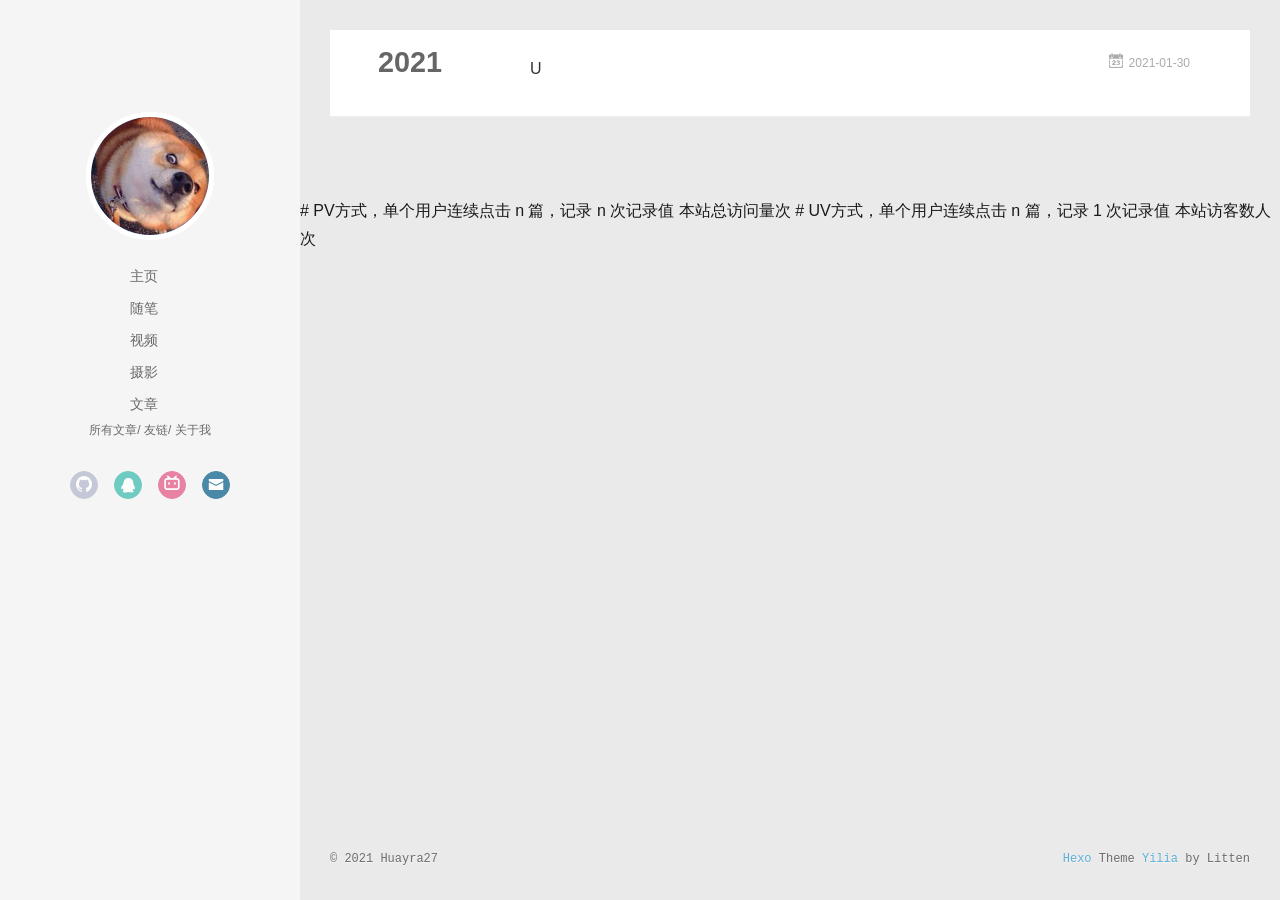
==== commit 7bf85bd3: "Site updated: 2021-01-30 13:42:12" ====
--- a/archives/index.html
+++ b/archives/index.html
@@ -197,70 +197,6 @@
   
     <h1 itemprop="name">
       <a class="archive-article-title" href="/2021/01/30/U/">U</a>
-    </h1>
-  
-
-        <div class="article-info info-on-right">
-          
-          
-
-        </div>
-        <div class="clearfix"></div>
-    </header>
-  </div>
-</article>
-  
-    
-    
-    <article class="archive-article archive-type-post">
-  <div class="archive-article-inner">
-    <header class="archive-article-header">
-      	<div class="article-meta">
-	      	<a href="/2021/01/30/post/" class="archive-article-date">
-  	<time datetime="2021-01-30T05:13:11.000Z" itemprop="datePublished"><i class="icon-calendar icon"></i>2021-01-30</time>
-</a>
-        </div>
-    	 
-  
-    <h1 itemprop="name">
-      <a class="archive-article-title" href="/2021/01/30/post/">post</a>
-    </h1>
-  
-
-        <div class="article-info info-on-right">
-          
-          
-
-        </div>
-        <div class="clearfix"></div>
-    </header>
-  </div>
-</article>
-  
-    
-    
-      
-        </div></section>
-      
-      
-      <section class="archives-wrap">
-        <div class="archive-year-wrap">
-          <a href="/archives/2020" class="archive-year">2020</a>
-        </div>
-        <div class="archives">
-    
-    <article class="archive-article archive-type-post">
-  <div class="archive-article-inner">
-    <header class="archive-article-header">
-      	<div class="article-meta">
-	      	<a href="/2020/12/19/hello-world/" class="archive-article-date">
-  	<time datetime="2020-12-19T12:05:13.104Z" itemprop="datePublished"><i class="icon-calendar icon"></i>2020-12-19</time>
-</a>
-        </div>
-    	 
-  
-    <h1 itemprop="name">
-      <a class="archive-article-title" href="/2020/12/19/hello-world/">Hello World</a>
     </h1>
   
 
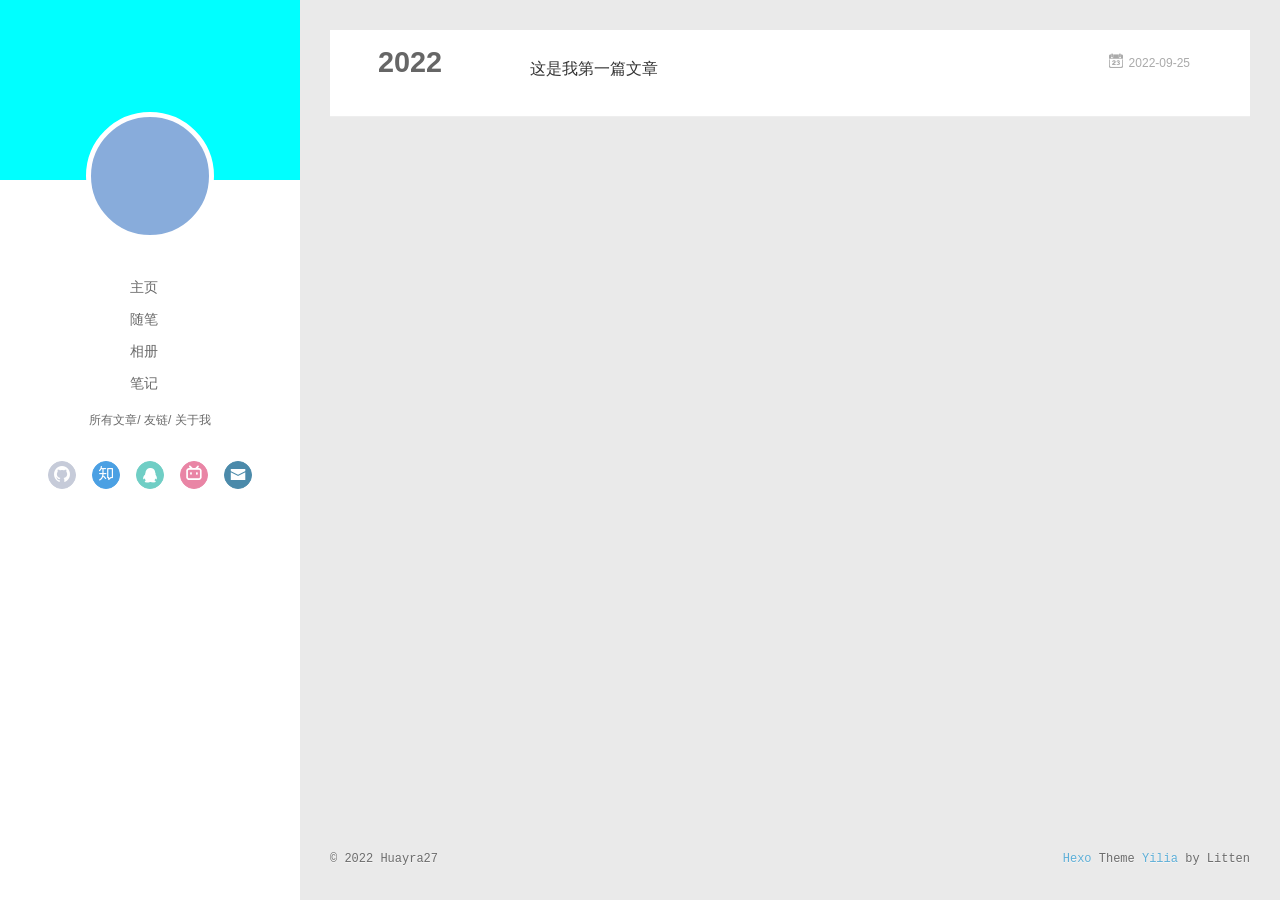
==== commit aed36f67: "Site updated: 2022-09-25 11:49:40" ====
--- a/archives/index.html
+++ b/archives/index.html
@@ -6,19 +6,17 @@
   <meta name="renderer" content="webkit">
   <meta http-equiv="X-UA-Compatible" content="IE=edge" >
   <link rel="dns-prefetch" href="http://example.com">
-  <title>Archives | Huayra27</title>
+  <title>Archives | Huayra27&#39;s Blog</title>
   <meta name="viewport" content="width=device-width, initial-scale=1, maximum-scale=1">
-  <meta name="description" content="永远努力永远上进永远乐观">
-<meta property="og:type" content="website">
-<meta property="og:title" content="Huayra27">
+  <meta property="og:type" content="website">
+<meta property="og:title" content="Huayra27&#39;s Blog">
 <meta property="og:url" content="http://example.com/archives/index.html">
-<meta property="og:site_name" content="Huayra27">
-<meta property="og:description" content="永远努力永远上进永远乐观">
+<meta property="og:site_name" content="Huayra27&#39;s Blog">
 <meta property="og:locale" content="zh_CN">
 <meta property="article:author" content="Huayra27">
 <meta name="twitter:card" content="summary">
   
-    <link rel="alternative" href="/atom.xml" title="Huayra27" type="application/atom+xml">
+    <link rel="alternative" href="/atom.xml" title="Huayra27&#39;s Blog" type="application/atom+xml">
   
   
     <link rel="icon" href="/favicon.png">
@@ -34,20 +32,18 @@
 
   
 
-<meta name="generator" content="Hexo 5.3.0"></head>
+<meta name="generator" content="Hexo 5.4.2"></head>
 
 <body>
   <div id="container" q-class="show:isCtnShow">
     <canvas id="anm-canvas" class="anm-canvas"></canvas>
     <div class="left-col" q-class="show:isShow">
       
-<!-- <div class="overlay" style="background: https://i.loli.net/2020/12/10/C5ck9HqYvF4ioaD.jpg;"> --> <div class="overlay" ></div>
-
-
+<div class="overlay" style="background: #00ffff"></div>
 <div class="intrude-less">
 	<header id="header" class="inner">
 		<a href="/" class="profilepic">
-			<img src="[data-uri]" class="js-avatar">
+			<img src="" class="js-avatar">
 		</a>
 		<hgroup>
 		  <h1 class="header-author"><a href="/"></a></h1>
@@ -61,11 +57,9 @@
 	        
 				<li><a href="/tags/%E9%9A%8F%E7%AC%94/">随笔</a></li>
 	        
-				<li><a href="/null">视频</a></li>
+				<li><a href="/">相册</a></li>
 	        
-				<li><a href="/null">摄影</a></li>
-	        
-				<li><a href="/null">文章</a></li>
+				<li><a href="/">笔记</a></li>
 	        
 			</ul>
 		</nav>
@@ -87,11 +81,13 @@
 		<nav class="header-nav">
 			<div class="social">
 				
-					<a class="github" target="_blank" href="https://github.com/huayra27" title="github"><i class="icon-github"></i></a>
-		        
-					<a class="qq" target="_blank" href="tencent://QQInterLive/?Cmd=2&Uin=362631591 || QQ-PC" title="qq"><i class="icon-qq"></i></a>
-		        
-					<a class="bilibili" target="_blank" href="https://space.bilibili.com/24748754" title="bilibili"><i class="icon-bilibili"></i></a>
+					<a class="github" target="_blank" href="https://github.com/huayra27?tab=repositories" title="github"><i class="icon-github"></i></a>
+		        
+					<a class="zhihu" target="_blank" href="https://www.zhihu.com/people/huayra27" title="zhihu"><i class="icon-zhihu"></i></a>
+		        
+					<a class="qq" target="_blank" href="/362631591" title="qq"><i class="icon-qq"></i></a>
+		        
+					<a class="bilibili" target="_blank" href="https://space.bilibili.com/24748754?spm_id_from=333.1007.0.0" title="bilibili"><i class="icon-bilibili"></i></a>
 		        
 					<a class="mail" target="_blank" href="/362631591@qq.com" title="mail"><i class="icon-mail"></i></a>
 		        
@@ -104,14 +100,14 @@
     <div class="mid-col" q-class="show:isShow,hide:isShow|isFalse">
       
 <nav id="mobile-nav">
-  	<div class="overlay js-overlay" style="background: https://i.loli.net/2020/12/10/C5ck9HqYvF4ioaD.jpg"></div>
+  	<div class="overlay js-overlay" style="background: #00ffff"></div>
 	<div class="btnctn js-mobile-btnctn">
   		<div class="slider-trigger list" q-on="click: openSlider(e)"><i class="icon icon-sort"></i></div>
 	</div>
 	<div class="intrude-less">
 		<header id="header" class="inner">
 			<div class="profilepic">
-				<img src="[data-uri]" class="js-avatar">
+				<img src="" class="js-avatar">
 			</div>
 			<hgroup>
 			  <h1 class="header-author js-header-author"></h1>
@@ -127,18 +123,18 @@
 			
 				
 			
-				
-			
 			
 			
 			<nav class="header-nav">
 				<div class="social">
 					
-						<a class="github" target="_blank" href="https://github.com/huayra27" title="github"><i class="icon-github"></i></a>
+						<a class="github" target="_blank" href="https://github.com/huayra27?tab=repositories" title="github"><i class="icon-github"></i></a>
 			        
-						<a class="qq" target="_blank" href="tencent://QQInterLive/?Cmd=2&Uin=362631591 || QQ-PC" title="qq"><i class="icon-qq"></i></a>
+						<a class="zhihu" target="_blank" href="https://www.zhihu.com/people/huayra27" title="zhihu"><i class="icon-zhihu"></i></a>
 			        
-						<a class="bilibili" target="_blank" href="https://space.bilibili.com/24748754" title="bilibili"><i class="icon-bilibili"></i></a>
+						<a class="qq" target="_blank" href="/362631591" title="qq"><i class="icon-qq"></i></a>
+			        
+						<a class="bilibili" target="_blank" href="https://space.bilibili.com/24748754?spm_id_from=333.1007.0.0" title="bilibili"><i class="icon-bilibili"></i></a>
 			        
 						<a class="mail" target="_blank" href="/362631591@qq.com" title="mail"><i class="icon-mail"></i></a>
 			        
@@ -149,15 +145,13 @@
 				<ul style="width: 70%">
 				
 				
-					<li style="width: 20%"><a href="/">主页</a></li>
-		        
-					<li style="width: 20%"><a href="/tags/%E9%9A%8F%E7%AC%94/">随笔</a></li>
-		        
-					<li style="width: 20%"><a href="/null">视频</a></li>
-		        
-					<li style="width: 20%"><a href="/null">摄影</a></li>
-		        
-					<li style="width: 20%"><a href="/null">文章</a></li>
+					<li style="width: 25%"><a href="/">主页</a></li>
+		        
+					<li style="width: 25%"><a href="/tags/%E9%9A%8F%E7%AC%94/">随笔</a></li>
+		        
+					<li style="width: 25%"><a href="/">相册</a></li>
+		        
+					<li style="width: 25%"><a href="/">笔记</a></li>
 		        
 				</ul>
 			</nav>
@@ -181,7 +175,7 @@
       
       <section class="archives-wrap">
         <div class="archive-year-wrap">
-          <a href="/archives/2021" class="archive-year">2021</a>
+          <a href="/archives/2022" class="archive-year">2022</a>
         </div>
         <div class="archives">
     
@@ -189,14 +183,14 @@
   <div class="archive-article-inner">
     <header class="archive-article-header">
       	<div class="article-meta">
-	      	<a href="/2021/01/30/U/" class="archive-article-date">
-  	<time datetime="2021-01-30T05:14:28.000Z" itemprop="datePublished"><i class="icon-calendar icon"></i>2021-01-30</time>
+	      	<a href="/2022/09/25/hello-world/" class="archive-article-date">
+  	<time datetime="2022-09-25T01:55:26.890Z" itemprop="datePublished"><i class="icon-calendar icon"></i>2022-09-25</time>
 </a>
         </div>
     	 
   
     <h1 itemprop="name">
-      <a class="archive-article-title" href="/2021/01/30/U/">U</a>
+      <a class="archive-article-title" href="/2022/09/25/hello-world/">这是我第一篇文章</a>
     </h1>
   
 
@@ -224,7 +218,7 @@
   <div class="outer">
     <div id="footer-info">
     	<div class="footer-left">
-    		&copy; 2021 Huayra27
+    		&copy; 2022 Huayra27
     	</div>
       	<div class="footer-right">
       		<a href="http://hexo.io/" target="_blank">Hexo</a>  Theme <a href="https://github.com/litten/hexo-theme-yilia" target="_blank">Yilia</a> by Litten
@@ -232,11 +226,6 @@
     </div>
   </div>
 </footer>
-# PV方式，单个用户连续点击 n 篇，记录 n 次记录值
-<span id="busuanzi_container_site_pv">    本站总访问量<span id="busuanzi_value_site_pv"></span>次</span>
-
-# UV方式，单个用户连续点击 n 篇，记录 1 次记录值
-<span id="busuanzi_container_site_uv">  本站访客数<span id="busuanzi_value_site_uv"></span>人次</span>
     </div>
     <script>
 	var yiliaConfig = {
@@ -260,8 +249,6 @@
 if(!isFinite(o.call(this)))throw RangeError("Invalid time value");var t=this,n=t.getUTCFullYear(),r=t.getUTCMilliseconds(),e=n<0?"-":n>9999?"+":"";return e+("00000"+Math.abs(n)).slice(e?-6:-4)+"-"+u(t.getUTCMonth()+1)+"-"+u(t.getUTCDate())+"T"+u(t.getUTCHours())+":"+u(t.getUTCMinutes())+":"+u(t.getUTCSeconds())+"."+(r>99?r:"0"+u(r))+"Z"}})},function(t,n,r){"use strict";var e=r(1),i=r(17),o=r(50);e(e.P+e.F*r(4)(function(){return null!==new Date(NaN).toJSON()||1!==Date.prototype.toJSON.call({toISOString:function(){return 1}})}),"Date",{toJSON:function(t){var n=i(this),r=o(n);return"number"!=typeof r||isFinite(r)?n.toISOString():null}})},function(t,n,r){var e=r(7)("toPrimitive"),i=Date.prototype;e in i||r(27)(i,e,r(204))},function(t,n,r){var e=Date.prototype,i="Invalid Date",o="toString",u=e[o],c=e.getTime;new Date(NaN)+""!=i&&r(28)(e,o,function(){var t=c.call(this);return t===t?u.call(this):i})},function(t,n,r){var e=r(1);e(e.P,"Function",{bind:r(163)})},function(t,n,r){"use strict";var e=r(6),i=r(32),o=r(7)("hasInstance"),u=Function.prototype;o in u||r(11).f(u,o,{value:function(t){if("function"!=typeof this||!e(t))return!1;if(!e(this.prototype))return t instanceof this;for(;t=i(t);)if(this.prototype===t)return!0;return!1}})},function(t,n,r){var e=r(11).f,i=r(66),o=r(24),u=Function.prototype,c="name",f=Object.isExtensible||function(){return!0};c in u||r(10)&&e(u,c,{configurable:!0,get:function(){try{var t=this,n=(""+t).match(/^\s*function ([^ (]*)/)[1];return o(t,c)||!f(t)||e(t,c,i(5,n)),n}catch(t){return""}}})},function(t,n,r){var e=r(1),i=r(171),o=Math.sqrt,u=Math.acosh;e(e.S+e.F*!(u&&710==Math.floor(u(Number.MAX_VALUE))&&u(1/0)==1/0),"Math",{acosh:function(t){return(t=+t)<1?NaN:t>94906265.62425156?Math.log(t)+Math.LN2:i(t-1+o(t-1)*o(t+1))}})},function(t,n,r){function e(t){return isFinite(t=+t)&&0!=t?t<0?-e(-t):Math.log(t+Math.sqrt(t*t+1)):t}var i=r(1),o=Math.asinh;i(i.S+i.F*!(o&&1/o(0)>0),"Math",{asinh:e})},function(t,n,r){var e=r(1),i=Math.atanh;e(e.S+e.F*!(i&&1/i(-0)<0),"Math",{atanh:function(t){return 0==(t=+t)?t:Math.log((1+t)/(1-t))/2}})},function(t,n,r){var e=r(1),i=r(142);e(e.S,"Math",{cbrt:function(t){return i(t=+t)*Math.pow(Math.abs(t),1/3)}})},function(t,n,r){var e=r(1);e(e.S,"Math",{clz32:function(t){return(t>>>=0)?31-Math.floor(Math.log(t+.5)*Math.LOG2E):32}})},function(t,n,r){var e=r(1),i=Math.exp;e(e.S,"Math",{cosh:function(t){return(i(t=+t)+i(-t))/2}})},function(t,n,r){var e=r(1),i=r(141);e(e.S+e.F*(i!=Math.expm1),"Math",{expm1:i})},function(t,n,r){var e=r(1),i=r(142),o=Math.pow,u=o(2,-52),c=o(2,-23),f=o(2,127)*(2-c),a=o(2,-126),s=function(t){return t+1/u-1/u};e(e.S,"Math",{fround:function(t){var n,r,e=Math.abs(t),o=i(t);return e<a?o*s(e/a/c)*a*c:(n=(1+c/u)*e,r=n-(n-e),r>f||r!=r?o*(1/0):o*r)}})},function(t,n,r){var e=r(1),i=Math.abs;e(e.S,"Math",{hypot:function(t,n){for(var r,e,o=0,u=0,c=arguments.length,f=0;u<c;)r=i(arguments[u++]),f<r?(e=f/r,o=o*e*e+1,f=r):r>0?(e=r/f,o+=e*e):o+=r;return f===1/0?1/0:f*Math.sqrt(o)}})},function(t,n,r){var e=r(1),i=Math.imul;e(e.S+e.F*r(4)(function(){return-5!=i(4294967295,5)||2!=i.length}),"Math",{imul:function(t,n){var r=65535,e=+t,i=+n,o=r&e,u=r&i;return 0|o*u+((r&e>>>16)*u+o*(r&i>>>16)<<16>>>0)}})},function(t,n,r){var e=r(1);e(e.S,"Math",{log10:function(t){return Math.log(t)/Math.LN10}})},function(t,n,r){var e=r(1);e(e.S,"Math",{log1p:r(171)})},function(t,n,r){var e=r(1);e(e.S,"Math",{log2:function(t){return Math.log(t)/Math.LN2}})},function(t,n,r){var e=r(1);e(e.S,"Math",{sign:r(142)})},function(t,n,r){var e=r(1),i=r(141),o=Math.exp;e(e.S+e.F*r(4)(function(){return-2e-17!=!Math.sinh(-2e-17)}),"Math",{sinh:function(t){return Math.abs(t=+t)<1?(i(t)-i(-t))/2:(o(t-1)-o(-t-1))*(Math.E/2)}})},function(t,n,r){var e=r(1),i=r(141),o=Math.exp;e(e.S,"Math",{tanh:function(t){var n=i(t=+t),r=i(-t);return n==1/0?1:r==1/0?-1:(n-r)/(o(t)+o(-t))}})},function(t,n,r){var e=r(1);e(e.S,"Math",{trunc:function(t){return(t>0?Math.floor:Math.ceil)(t)}})},function(t,n,r){"use strict";var e=r(3),i=r(24),o=r(45),u=r(136),c=r(50),f=r(4),a=r(71).f,s=r(31).f,l=r(11).f,h=r(82).trim,v="Number",p=e[v],d=p,y=p.prototype,g=o(r(70)(y))==v,b="trim"in String.prototype,m=function(t){var n=c(t,!1);if("string"==typeof n&&n.length>2){n=b?n.trim():h(n,3);var r,e,i,o=n.charCodeAt(0);if(43===o||45===o){if(88===(r=n.charCodeAt(2))||120===r)return NaN}else if(48===o){switch(n.charCodeAt(1)){case 66:case 98:e=2,i=49;break;case 79:case 111:e=8,i=55;break;default:return+n}for(var u,f=n.slice(2),a=0,s=f.length;a<s;a++)if((u=f.charCodeAt(a))<48||u>i)return NaN;return parseInt(f,e)}}return+n};if(!p(" 0o1")||!p("0b1")||p("+0x1")){p=function(t){var n=arguments.length<1?0:t,r=this;return r instanceof p&&(g?f(function(){y.valueOf.call(r)}):o(r)!=v)?u(new d(m(n)),r,p):m(n)};for(var x,w=r(10)?a(d):"MAX_VALUE,MIN_VALUE,NaN,NEGATIVE_INFINITY,POSITIVE_INFINITY,EPSILON,isFinite,isInteger,isNaN,isSafeInteger,MAX_SAFE_INTEGER,MIN_SAFE_INTEGER,parseFloat,parseInt,isInteger".split(","),S=0;w.length>S;S++)i(d,x=w[S])&&!i(p,x)&&l(p,x,s(d,x));p.prototype=y,y.constructor=p,r(28)(e,v,p)}},function(t,n,r){var e=r(1);e(e.S,"Number",{EPSILON:Math.pow(2,-52)})},function(t,n,r){var e=r(1),i=r(3).isFinite;e(e.S,"Number",{isFinite:function(t){return"number"==typeof t&&i(t)}})},function(t,n,r){var e=r(1);e(e.S,"Number",{isInteger:r(168)})},function(t,n,r){var e=r(1);e(e.S,"Number",{isNaN:function(t){return t!=t}})},function(t,n,r){var e=r(1),i=r(168),o=Math.abs;e(e.S,"Number",{isSafeInteger:function(t){return i(t)&&o(t)<=9007199254740991}})},function(t,n,r){var e=r(1);e(e.S,"Number",{MAX_SAFE_INTEGER:9007199254740991})},function(t,n,r){var e=r(1);e(e.S,"Number",{MIN_SAFE_INTEGER:-9007199254740991})},function(t,n,r){var e=r(1),i=r(178);e(e.S+e.F*(Number.parseFloat!=i),"Number",{parseFloat:i})},function(t,n,r){var e=r(1),i=r(179);e(e.S+e.F*(Number.parseInt!=i),"Number",{parseInt:i})},function(t,n,r){"use strict";var e=r(1),i=r(67),o=r(159),u=r(149),c=1..toFixed,f=Math.floor,a=[0,0,0,0,0,0],s="Number.toFixed: incorrect invocation!",l="0",h=function(t,n){for(var r=-1,e=n;++r<6;)e+=t*a[r],a[r]=e%1e7,e=f(e/1e7)},v=function(t){for(var n=6,r=0;--n>=0;)r+=a[n],a[n]=f(r/t),r=r%t*1e7},p=function(){for(var t=6,n="";--t>=0;)if(""!==n||0===t||0!==a[t]){var r=String(a[t]);n=""===n?r:n+u.call(l,7-r.length)+r}return n},d=function(t,n,r){return 0===n?r:n%2==1?d(t,n-1,r*t):d(t*t,n/2,r)},y=function(t){for(var n=0,r=t;r>=4096;)n+=12,r/=4096;for(;r>=2;)n+=1,r/=2;return n};e(e.P+e.F*(!!c&&("0.000"!==8e-5.toFixed(3)||"1"!==.9.toFixed(0)||"1.25"!==1.255.toFixed(2)||"1000000000000000128"!==(0xde0b6b3a7640080).toFixed(0))||!r(4)(function(){c.call({})})),"Number",{toFixed:function(t){var n,r,e,c,f=o(this,s),a=i(t),g="",b=l;if(a<0||a>20)throw RangeError(s);if(f!=f)return"NaN";if(f<=-1e21||f>=1e21)return String(f);if(f<0&&(g="-",f=-f),f>1e-21)if(n=y(f*d(2,69,1))-69,r=n<0?f*d(2,-n,1):f/d(2,n,1),r*=4503599627370496,(n=52-n)>0){for(h(0,r),e=a;e>=7;)h(1e7,0),e-=7;for(h(d(10,e,1),0),e=n-1;e>=23;)v(1<<23),e-=23;v(1<<e),h(1,1),v(2),b=p()}else h(0,r),h(1<<-n,0),b=p()+u.call(l,a);return a>0?(c=b.length,b=g+(c<=a?"0."+u.call(l,a-c)+b:b.slice(0,c-a)+"."+b.slice(c-a))):b=g+b,b}})},function(t,n,r){"use strict";var e=r(1),i=r(4),o=r(159),u=1..toPrecision;e(e.P+e.F*(i(function(){return"1"!==u.call(1,void 0)})||!i(function(){u.call({})})),"Number",{toPrecision:function(t){var n=o(this,"Number#toPrecision: incorrect invocation!");return void 0===t?u.call(n):u.call(n,t)}})},function(t,n,r){var e=r(1);e(e.S+e.F,"Object",{assign:r(172)})},function(t,n,r){var e=r(1);e(e.S,"Object",{create:r(70)})},function(t,n,r){var e=r(1);e(e.S+e.F*!r(10),"Object",{defineProperties:r(173)})},function(t,n,r){var e=r(1);e(e.S+e.F*!r(10),"Object",{defineProperty:r(11).f})},function(t,n,r){var e=r(6),i=r(65).onFreeze;r(49)("freeze",function(t){return function(n){return t&&e(n)?t(i(n)):n}})},function(t,n,r){var e=r(30),i=r(31).f;r(49)("getOwnPropertyDescriptor",function(){return function(t,n){return i(e(t),n)}})},function(t,n,r){r(49)("getOwnPropertyNames",function(){return r(174).f})},function(t,n,r){var e=r(17),i=r(32);r(49)("getPrototypeOf",function(){return function(t){return i(e(t))}})},function(t,n,r){var e=r(6);r(49)("isExtensible",function(t){return function(n){return!!e(n)&&(!t||t(n))}})},function(t,n,r){var e=r(6);r(49)("isFrozen",function(t){return function(n){return!e(n)||!!t&&t(n)}})},function(t,n,r){var e=r(6);r(49)("isSealed",function(t){return function(n){return!e(n)||!!t&&t(n)}})},function(t,n,r){var e=r(1);e(e.S,"Object",{is:r(180)})},function(t,n,r){var e=r(17),i=r(72);r(49)("keys",function(){return function(t){return i(e(t))}})},function(t,n,r){var e=r(6),i=r(65).onFreeze;r(49)("preventExtensions",function(t){return function(n){return t&&e(n)?t(i(n)):n}})},function(t,n,r){var e=r(6),i=r(65).onFreeze;r(49)("seal",function(t){return function(n){return t&&e(n)?t(i(n)):n}})},function(t,n,r){var e=r(1);e(e.S,"Object",{setPrototypeOf:r(144).set})},function(t,n,r){"use strict";var e=r(114),i={};i[r(7)("toStringTag")]="z",i+""!="[object z]"&&r(28)(Object.prototype,"toString",function(){return"[object "+e(this)+"]"},!0)},function(t,n,r){var e=r(1),i=r(178);e(e.G+e.F*(parseFloat!=i),{parseFloat:i})},function(t,n,r){var e=r(1),i=r(179);e(e.G+e.F*(parseInt!=i),{parseInt:i})},function(t,n,r){"use strict";var e,i,o,u=r(69),c=r(3),f=r(53),a=r(114),s=r(1),l=r(6),h=r(26),v=r(68),p=r(79),d=r(146),y=r(151).set,g=r(143)(),b="Promise",m=c.TypeError,x=c.process,w=c[b],x=c.process,S="process"==a(x),_=function(){},O=!!function(){try{var t=w.resolve(1),n=(t.constructor={})[r(7)("species")]=function(t){t(_,_)};return(S||"function"==typeof PromiseRejectionEvent)&&t.then(_)instanceof n}catch(t){}}(),E=function(t,n){return t===n||t===w&&n===o},P=function(t){var n;return!(!l(t)||"function"!=typeof(n=t.then))&&n},j=function(t){return E(w,t)?new F(t):new i(t)},F=i=function(t){var n,r;this.promise=new t(function(t,e){if(void 0!==n||void 0!==r)throw m("Bad Promise constructor");n=t,r=e}),this.resolve=h(n),this.reject=h(r)},M=function(t){try{t()}catch(t){return{error:t}}},A=function(t,n){if(!t._n){t._n=!0;var r=t._c;g(function(){for(var e=t._v,i=1==t._s,o=0;r.length>o;)!function(n){var r,o,u=i?n.ok:n.fail,c=n.resolve,f=n.reject,a=n.domain;try{u?(i||(2==t._h&&I(t),t._h=1),!0===u?r=e:(a&&a.enter(),r=u(e),a&&a.exit()),r===n.promise?f(m("Promise-chain cycle")):(o=P(r))?o.call(r,c,f):c(r)):f(e)}catch(t){f(t)}}(r[o++]);t._c=[],t._n=!1,n&&!t._h&&N(t)})}},N=function(t){y.call(c,function(){var n,r,e,i=t._v;if(T(t)&&(n=M(function(){S?x.emit("unhandledRejection",i,t):(r=c.onunhandledrejection)?r({promise:t,reason:i}):(e=c.console)&&e.error&&e.error("Unhandled promise rejection",i)}),t._h=S||T(t)?2:1),t._a=void 0,n)throw n.error})},T=function(t){if(1==t._h)return!1;for(var n,r=t._a||t._c,e=0;r.length>e;)if(n=r[e++],n.fail||!T(n.promise))return!1;return!0},I=function(t){y.call(c,function(){var n;S?x.emit("rejectionHandled",t):(n=c.onrejectionhandled)&&n({promise:t,reason:t._v})})},k=function(t){var n=this;n._d||(n._d=!0,n=n._w||n,n._v=t,n._s=2,n._a||(n._a=n._c.slice()),A(n,!0))},L=function(t){var n,r=this;if(!r._d){r._d=!0,r=r._w||r;try{if(r===t)throw m("Promise can't be resolved itself");(n=P(t))?g(function(){var e={_w:r,_d:!1};try{n.call(t,f(L,e,1),f(k,e,1))}catch(t){k.call(e,t)}}):(r._v=t,r._s=1,A(r,!1))}catch(t){k.call({_w:r,_d:!1},t)}}};O||(w=function(t){v(this,w,b,"_h"),h(t),e.call(this);try{t(f(L,this,1),f(k,this,1))}catch(t){k.call(this,t)}},e=function(t){this._c=[],this._a=void 0,this._s=0,this._d=!1,this._v=void 0,this._h=0,this._n=!1},e.prototype=r(73)(w.prototype,{then:function(t,n){var r=j(d(this,w));return r.ok="function"!=typeof t||t,r.fail="function"==typeof n&&n,r.domain=S?x.domain:void 0,this._c.push(r),this._a&&this._a.push(r),this._s&&A(this,!1),r.promise},catch:function(t){return this.then(void 0,t)}}),F=function(){var t=new e;this.promise=t,this.resolve=f(L,t,1),this.reject=f(k,t,1)}),s(s.G+s.W+s.F*!O,{Promise:w}),r(81)(w,b),r(74)(b),o=r(52)[b],s(s.S+s.F*!O,b,{reject:function(t){var n=j(this);return(0,n.reject)(t),n.promise}}),s(s.S+s.F*(u||!O),b,{resolve:function(t){if(t instanceof w&&E(t.constructor,this))return t;var n=j(this);return(0,n.resolve)(t),n.promise}}),s(s.S+s.F*!(O&&r(123)(function(t){w.all(t).catch(_)})),b,{all:function(t){var n=this,r=j(n),e=r.resolve,i=r.reject,o=M(function(){var r=[],o=0,u=1;p(t,!1,function(t){var c=o++,f=!1;r.push(void 0),u++,n.resolve(t).then(function(t){f||(f=!0,r[c]=t,--u||e(r))},i)}),--u||e(r)});return o&&i(o.error),r.promise},race:function(t){var n=this,r=j(n),e=r.reject,i=M(function(){p(t,!1,function(t){n.resolve(t).then(r.resolve,e)})});return i&&e(i.error),r.promise}})},function(t,n,r){var e=r(1),i=r(26),o=r(2),u=(r(3).Reflect||{}).apply,c=Function.apply;e(e.S+e.F*!r(4)(function(){u(function(){})}),"Reflect",{apply:function(t,n,r){var e=i(t),f=o(r);return u?u(e,n,f):c.call(e,n,f)}})},function(t,n,r){var e=r(1),i=r(70),o=r(26),u=r(2),c=r(6),f=r(4),a=r(163),s=(r(3).Reflect||{}).construct,l=f(function(){function t(){}return!(s(function(){},[],t)instanceof t)}),h=!f(function(){s(function(){})});e(e.S+e.F*(l||h),"Reflect",{construct:function(t,n){o(t),u(n);var r=arguments.length<3?t:o(arguments[2]);if(h&&!l)return s(t,n,r);if(t==r){switch(n.length){case 0:return new t;case 1:return new t(n[0]);case 2:return new t(n[0],n[1]);case 3:return new t(n[0],n[1],n[2]);case 4:return new t(n[0],n[1],n[2],n[3])}var e=[null];return e.push.apply(e,n),new(a.apply(t,e))}var f=r.prototype,v=i(c(f)?f:Object.prototype),p=Function.apply.call(t,v,n);return c(p)?p:v}})},function(t,n,r){var e=r(11),i=r(1),o=r(2),u=r(50);i(i.S+i.F*r(4)(function(){Reflect.defineProperty(e.f({},1,{value:1}),1,{value:2})}),"Reflect",{defineProperty:function(t,n,r){o(t),n=u(n,!0),o(r);try{return e.f(t,n,r),!0}catch(t){return!1}}})},function(t,n,r){var e=r(1),i=r(31).f,o=r(2);e(e.S,"Reflect",{deleteProperty:function(t,n){var r=i(o(t),n);return!(r&&!r.configurable)&&delete t[n]}})},function(t,n,r){"use strict";var e=r(1),i=r(2),o=function(t){this._t=i(t),this._i=0;var n,r=this._k=[];for(n in t)r.push(n)};r(139)(o,"Object",function(){var t,n=this,r=n._k;do{if(n._i>=r.length)return{value:void 0,done:!0}}while(!((t=r[n._i++])in n._t));return{value:t,done:!1}}),e(e.S,"Reflect",{enumerate:function(t){return new o(t)}})},function(t,n,r){var e=r(31),i=r(1),o=r(2);i(i.S,"Reflect",{getOwnPropertyDescriptor:function(t,n){return e.f(o(t),n)}})},function(t,n,r){var e=r(1),i=r(32),o=r(2);e(e.S,"Reflect",{getPrototypeOf:function(t){return i(o(t))}})},function(t,n,r){function e(t,n){var r,c,s=arguments.length<3?t:arguments[2];return a(t)===s?t[n]:(r=i.f(t,n))?u(r,"value")?r.value:void 0!==r.get?r.get.call(s):void 0:f(c=o(t))?e(c,n,s):void 0}var i=r(31),o=r(32),u=r(24),c=r(1),f=r(6),a=r(2);c(c.S,"Reflect",{get:e})},function(t,n,r){var e=r(1);e(e.S,"Reflect",{has:function(t,n){return n in t}})},function(t,n,r){var e=r(1),i=r(2),o=Object.isExtensible;e(e.S,"Reflect",{isExtensible:function(t){return i(t),!o||o(t)}})},function(t,n,r){var e=r(1);e(e.S,"Reflect",{ownKeys:r(177)})},function(t,n,r){var e=r(1),i=r(2),o=Object.preventExtensions;e(e.S,"Reflect",{preventExtensions:function(t){i(t);try{return o&&o(t),!0}catch(t){return!1}}})},function(t,n,r){var e=r(1),i=r(144);i&&e(e.S,"Reflect",{setPrototypeOf:function(t,n){i.check(t,n);try{return i.set(t,n),!0}catch(t){return!1}}})},function(t,n,r){function e(t,n,r){var f,h,v=arguments.length<4?t:arguments[3],p=o.f(s(t),n);if(!p){if(l(h=u(t)))return e(h,n,r,v);p=a(0)}return c(p,"value")?!(!1===p.writable||!l(v)||(f=o.f(v,n)||a(0),f.value=r,i.f(v,n,f),0)):void 0!==p.set&&(p.set.call(v,r),!0)}var i=r(11),o=r(31),u=r(32),c=r(24),f=r(1),a=r(66),s=r(2),l=r(6);f(f.S,"Reflect",{set:e})},function(t,n,r){var e=r(3),i=r(136),o=r(11).f,u=r(71).f,c=r(122),f=r(120),a=e.RegExp,s=a,l=a.prototype,h=/a/g,v=/a/g,p=new a(h)!==h;if(r(10)&&(!p||r(4)(function(){return v[r(7)("match")]=!1,a(h)!=h||a(v)==v||"/a/i"!=a(h,"i")}))){a=function(t,n){var r=this instanceof a,e=c(t),o=void 0===n;return!r&&e&&t.constructor===a&&o?t:i(p?new s(e&&!o?t.source:t,n):s((e=t instanceof a)?t.source:t,e&&o?f.call(t):n),r?this:l,a)};for(var d=u(s),y=0;d.length>y;)!function(t){t in a||o(a,t,{configurable:!0,get:function(){return s[t]},set:function(n){s[t]=n}})}(d[y++]);l.constructor=a,a.prototype=l,r(28)(e,"RegExp",a)}r(74)("RegExp")},function(t,n,r){r(119)("match",1,function(t,n,r){return[function(r){"use strict";var e=t(this),i=void 0==r?void 0:r[n];return void 0!==i?i.call(r,e):new RegExp(r)[n](String(e))},r]})},function(t,n,r){r(119)("replace",2,function(t,n,r){return[function(e,i){"use strict";var o=t(this),u=void 0==e?void 0:e[n];return void 0!==u?u.call(e,o,i):r.call(String(o),e,i)},r]})},function(t,n,r){r(119)("search",1,function(t,n,r){return[function(r){"use strict";var e=t(this),i=void 0==r?void 0:r[n];return void 0!==i?i.call(r,e):new RegExp(r)[n](String(e))},r]})},function(t,n,r){r(119)("split",2,function(t,n,e){"use strict";var i=r(122),o=e,u=[].push,c="split",f="length",a="lastIndex";if("c"=="abbc"[c](/(b)*/)[1]||4!="test"[c](/(?:)/,-1)[f]||2!="ab"[c](/(?:ab)*/)[f]||4!="."[c](/(.?)(.?)/)[f]||"."[c](/()()/)[f]>1||""[c](/.?/)[f]){var s=void 0===/()??/.exec("")[1];e=function(t,n){var r=String(this);if(void 0===t&&0===n)return[];if(!i(t))return o.call(r,t,n);var e,c,l,h,v,p=[],d=(t.ignoreCase?"i":"")+(t.multiline?"m":"")+(t.unicode?"u":"")+(t.sticky?"y":""),y=0,g=void 0===n?4294967295:n>>>0,b=new RegExp(t.source,d+"g");for(s||(e=new RegExp("^"+b.source+"$(?!\\s)",d));(c=b.exec(r))&&!((l=c.index+c[0][f])>y&&(p.push(r.slice(y,c.index)),!s&&c[f]>1&&c[0].replace(e,function(){for(v=1;v<arguments[f]-2;v++)void 0===arguments[v]&&(c[v]=void 0)}),c[f]>1&&c.index<r[f]&&u.apply(p,c.slice(1)),h=c[0][f],y=l,p[f]>=g));)b[a]===c.index&&b[a]++;return y===r[f]?!h&&b.test("")||p.push(""):p.push(r.slice(y)),p[f]>g?p.slice(0,g):p}}else"0"[c](void 0,0)[f]&&(e=function(t,n){return void 0===t&&0===n?[]:o.call(this,t,n)});return[function(r,i){var o=t(this),u=void 0==r?void 0:r[n];return void 0!==u?u.call(r,o,i):e.call(String(o),r,i)},e]})},function(t,n,r){"use strict";r(184);var e=r(2),i=r(120),o=r(10),u="toString",c=/./[u],f=function(t){r(28)(RegExp.prototype,u,t,!0)};r(4)(function(){return"/a/b"!=c.call({source:"a",flags:"b"})})?f(function(){var t=e(this);return"/".concat(t.source,"/","flags"in t?t.flags:!o&&t instanceof RegExp?i.call(t):void 0)}):c.name!=u&&f(function(){return c.call(this)})},function(t,n,r){"use strict";r(29)("anchor",function(t){return function(n){return t(this,"a","name",n)}})},function(t,n,r){"use strict";r(29)("big",function(t){return function(){return t(this,"big","","")}})},function(t,n,r){"use strict";r(29)("blink",function(t){return function(){return t(this,"blink","","")}})},function(t,n,r){"use strict";r(29)("bold",function(t){return function(){return t(this,"b","","")}})},function(t,n,r){"use strict";var e=r(1),i=r(147)(!1);e(e.P,"String",{codePointAt:function(t){return i(this,t)}})},function(t,n,r){"use strict";var e=r(1),i=r(16),o=r(148),u="endsWith",c=""[u];e(e.P+e.F*r(134)(u),"String",{endsWith:function(t){var n=o(this,t,u),r=arguments.length>1?arguments[1]:void 0,e=i(n.length),f=void 0===r?e:Math.min(i(r),e),a=String(t);return c?c.call(n,a,f):n.slice(f-a.length,f)===a}})},function(t,n,r){"use strict";r(29)("fixed",function(t){return function(){return t(this,"tt","","")}})},function(t,n,r){"use strict";r(29)("fontcolor",function(t){return function(n){return t(this,"font","color",n)}})},function(t,n,r){"use strict";r(29)("fontsize",function(t){return function(n){return t(this,"font","size",n)}})},function(t,n,r){var e=r(1),i=r(75),o=String.fromCharCode,u=String.fromCodePoint;e(e.S+e.F*(!!u&&1!=u.length),"String",{fromCodePoint:function(t){for(var n,r=[],e=arguments.length,u=0;e>u;){if(n=+arguments[u++],i(n,1114111)!==n)throw RangeError(n+" is not a valid code point");r.push(n<65536?o(n):o(55296+((n-=65536)>>10),n%1024+56320))}return r.join("")}})},function(t,n,r){"use strict";var e=r(1),i=r(148),o="includes";e(e.P+e.F*r(134)(o),"String",{includes:function(t){return!!~i(this,t,o).indexOf(t,arguments.length>1?arguments[1]:void 0)}})},function(t,n,r){"use strict";r(29)("italics",function(t){return function(){return t(this,"i","","")}})},function(t,n,r){"use strict";var e=r(147)(!0);r(140)(String,"String",function(t){this._t=String(t),this._i=0},function(){var t,n=this._t,r=this._i;return r>=n.length?{value:void 0,done:!0}:(t=e(n,r),this._i+=t.length,{value:t,done:!1})})},function(t,n,r){"use strict";r(29)("link",function(t){return function(n){return t(this,"a","href",n)}})},function(t,n,r){var e=r(1),i=r(30),o=r(16);e(e.S,"String",{raw:function(t){for(var n=i(t.raw),r=o(n.length),e=arguments.length,u=[],c=0;r>c;)u.push(String(n[c++])),c<e&&u.push(String(arguments[c]));return u.join("")}})},function(t,n,r){var e=r(1);e(e.P,"String",{repeat:r(149)})},function(t,n,r){"use strict";r(29)("small",function(t){return function(){return t(this,"small","","")}})},function(t,n,r){"use strict";var e=r(1),i=r(16),o=r(148),u="startsWith",c=""[u];e(e.P+e.F*r(134)(u),"String",{startsWith:function(t){var n=o(this,t,u),r=i(Math.min(arguments.length>1?arguments[1]:void 0,n.length)),e=String(t);return c?c.call(n,e,r):n.slice(r,r+e.length)===e}})},function(t,n,r){"use strict";r(29)("strike",function(t){return function(){return t(this,"strike","","")}})},function(t,n,r){"use strict";r(29)("sub",function(t){return function(){return t(this,"sub","","")}})},function(t,n,r){"use strict";r(29)("sup",function(t){return function(){return t(this,"sup","","")}})},function(t,n,r){"use strict";r(82)("trim",function(t){return function(){return t(this,3)}})},function(t,n,r){"use strict";var e=r(3),i=r(24),o=r(10),u=r(1),c=r(28),f=r(65).KEY,a=r(4),s=r(126),l=r(81),h=r(76),v=r(7),p=r(182),d=r(153),y=r(206),g=r(205),b=r(138),m=r(2),x=r(30),w=r(50),S=r(66),_=r(70),O=r(174),E=r(31),P=r(11),j=r(72),F=E.f,M=P.f,A=O.f,N=e.Symbol,T=e.JSON,I=T&&T.stringify,k="prototype",L=v("_hidden"),R=v("toPrimitive"),C={}.propertyIsEnumerable,D=s("symbol-registry"),U=s("symbols"),W=s("op-symbols"),G=Object[k],B="function"==typeof N,V=e.QObject,z=!V||!V[k]||!V[k].findChild,q=o&&a(function(){return 7!=_(M({},"a",{get:function(){return M(this,"a",{value:7}).a}})).a})?function(t,n,r){var e=F(G,n);e&&delete G[n],M(t,n,r),e&&t!==G&&M(G,n,e)}:M,K=function(t){var n=U[t]=_(N[k]);return n._k=t,n},J=B&&"symbol"==typeof N.iterator?function(t){return"symbol"==typeof t}:function(t){return t instanceof N},Y=function(t,n,r){return t===G&&Y(W,n,r),m(t),n=w(n,!0),m(r),i(U,n)?(r.enumerable?(i(t,L)&&t[L][n]&&(t[L][n]=!1),r=_(r,{enumerable:S(0,!1)})):(i(t,L)||M(t,L,S(1,{})),t[L][n]=!0),q(t,n,r)):M(t,n,r)},H=function(t,n){m(t);for(var r,e=g(n=x(n)),i=0,o=e.length;o>i;)Y(t,r=e[i++],n[r]);return t},$=function(t,n){return void 0===n?_(t):H(_(t),n)},X=function(t){var n=C.call(this,t=w(t,!0));return!(this===G&&i(U,t)&&!i(W,t))&&(!(n||!i(this,t)||!i(U,t)||i(this,L)&&this[L][t])||n)},Q=function(t,n){if(t=x(t),n=w(n,!0),t!==G||!i(U,n)||i(W,n)){var r=F(t,n);return!r||!i(U,n)||i(t,L)&&t[L][n]||(r.enumerable=!0),r}},Z=function(t){for(var n,r=A(x(t)),e=[],o=0;r.length>o;)i(U,n=r[o++])||n==L||n==f||e.push(n);return e},tt=function(t){for(var n,r=t===G,e=A(r?W:x(t)),o=[],u=0;e.length>u;)!i(U,n=e[u++])||r&&!i(G,n)||o.push(U[n]);return o};B||(N=function(){if(this instanceof N)throw TypeError("Symbol is not a constructor!");var t=h(arguments.length>0?arguments[0]:void 0),n=function(r){this===G&&n.call(W,r),i(this,L)&&i(this[L],t)&&(this[L][t]=!1),q(this,t,S(1,r))};return o&&z&&q(G,t,{configurable:!0,set:n}),K(t)},c(N[k],"toString",function(){return this._k}),E.f=Q,P.f=Y,r(71).f=O.f=Z,r(116).f=X,r(125).f=tt,o&&!r(69)&&c(G,"propertyIsEnumerable",X,!0),p.f=function(t){return K(v(t))}),u(u.G+u.W+u.F*!B,{Symbol:N});for(var nt="hasInstance,isConcatSpreadable,iterator,match,replace,search,species,split,toPrimitive,toStringTag,unscopables".split(","),rt=0;nt.length>rt;)v(nt[rt++]);for(var nt=j(v.store),rt=0;nt.length>rt;)d(nt[rt++]);u(u.S+u.F*!B,"Symbol",{for:function(t){return i(D,t+="")?D[t]:D[t]=N(t)},keyFor:function(t){if(J(t))return y(D,t);throw TypeError(t+" is not a symbol!")},useSetter:function(){z=!0},useSimple:function(){z=!1}}),u(u.S+u.F*!B,"Object",{create:$,defineProperty:Y,defineProperties:H,getOwnPropertyDescriptor:Q,getOwnPropertyNames:Z,getOwnPropertySymbols:tt}),T&&u(u.S+u.F*(!B||a(function(){var t=N();return"[null]"!=I([t])||"{}"!=I({a:t})||"{}"!=I(Object(t))})),"JSON",{stringify:function(t){if(void 0!==t&&!J(t)){for(var n,r,e=[t],i=1;arguments.length>i;)e.push(arguments[i++]);return n=e[1],"function"==typeof n&&(r=n),!r&&b(n)||(n=function(t,n){if(r&&(n=r.call(this,t,n)),!J(n))return n}),e[1]=n,I.apply(T,e)}}}),N[k][R]||r(27)(N[k],R,N[k].valueOf),l(N,"Symbol"),l(Math,"Math",!0),l(e.JSON,"JSON",!0)},function(t,n,r){"use strict";var e=r(1),i=r(127),o=r(152),u=r(2),c=r(75),f=r(16),a=r(6),s=r(3).ArrayBuffer,l=r(146),h=o.ArrayBuffer,v=o.DataView,p=i.ABV&&s.isView,d=h.prototype.slice,y=i.VIEW,g="ArrayBuffer";e(e.G+e.W+e.F*(s!==h),{ArrayBuffer:h}),e(e.S+e.F*!i.CONSTR,g,{isView:function(t){return p&&p(t)||a(t)&&y in t}}),e(e.P+e.U+e.F*r(4)(function(){return!new h(2).slice(1,void 0).byteLength}),g,{slice:function(t,n){if(void 0!==d&&void 0===n)return d.call(u(this),t);for(var r=u(this).byteLength,e=c(t,r),i=c(void 0===n?r:n,r),o=new(l(this,h))(f(i-e)),a=new v(this),s=new v(o),p=0;e<i;)s.setUint8(p++,a.getUint8(e++));return o}}),r(74)(g)},function(t,n,r){var e=r(1);e(e.G+e.W+e.F*!r(127).ABV,{DataView:r(152).DataView})},function(t,n,r){r(55)("Float32",4,function(t){return function(n,r,e){return t(this,n,r,e)}})},function(t,n,r){r(55)("Float64",8,function(t){return function(n,r,e){return t(this,n,r,e)}})},function(t,n,r){r(55)("Int16",2,function(t){return function(n,r,e){return t(this,n,r,e)}})},function(t,n,r){r(55)("Int32",4,function(t){return function(n,r,e){return t(this,n,r,e)}})},function(t,n,r){r(55)("Int8",1,function(t){return function(n,r,e){return t(this,n,r,e)}})},function(t,n,r){r(55)("Uint16",2,function(t){return function(n,r,e){return t(this,n,r,e)}})},function(t,n,r){r(55)("Uint32",4,function(t){return function(n,r,e){return t(this,n,r,e)}})},function(t,n,r){r(55)("Uint8",1,function(t){return function(n,r,e){return t(this,n,r,e)}})},function(t,n,r){r(55)("Uint8",1,function(t){return function(n,r,e){return t(this,n,r,e)}},!0)},function(t,n,r){"use strict";var e=r(166);r(118)("WeakSet",function(t){return function(){return t(this,arguments.length>0?arguments[0]:void 0)}},{add:function(t){return e.def(this,t,!0)}},e,!1,!0)},function(t,n,r){"use strict";var e=r(1),i=r(117)(!0);e(e.P,"Array",{includes:function(t){return i(this,t,arguments.length>1?arguments[1]:void 0)}}),r(78)("includes")},function(t,n,r){var e=r(1),i=r(143)(),o=r(3).process,u="process"==r(45)(o);e(e.G,{asap:function(t){var n=u&&o.domain;i(n?n.bind(t):t)}})},function(t,n,r){var e=r(1),i=r(45);e(e.S,"Error",{isError:function(t){return"Error"===i(t)}})},function(t,n,r){var e=r(1);e(e.P+e.R,"Map",{toJSON:r(165)("Map")})},function(t,n,r){var e=r(1);e(e.S,"Math",{iaddh:function(t,n,r,e){var i=t>>>0,o=n>>>0,u=r>>>0;return o+(e>>>0)+((i&u|(i|u)&~(i+u>>>0))>>>31)|0}})},function(t,n,r){var e=r(1);e(e.S,"Math",{imulh:function(t,n){var r=65535,e=+t,i=+n,o=e&r,u=i&r,c=e>>16,f=i>>16,a=(c*u>>>0)+(o*u>>>16);return c*f+(a>>16)+((o*f>>>0)+(a&r)>>16)}})},function(t,n,r){var e=r(1);e(e.S,"Math",{isubh:function(t,n,r,e){var i=t>>>0,o=n>>>0,u=r>>>0;return o-(e>>>0)-((~i&u|~(i^u)&i-u>>>0)>>>31)|0}})},function(t,n,r){var e=r(1);e(e.S,"Math",{umulh:function(t,n){var r=65535,e=+t,i=+n,o=e&r,u=i&r,c=e>>>16,f=i>>>16,a=(c*u>>>0)+(o*u>>>16);return c*f+(a>>>16)+((o*f>>>0)+(a&r)>>>16)}})},function(t,n,r){"use strict";var e=r(1),i=r(17),o=r(26),u=r(11);r(10)&&e(e.P+r(124),"Object",{__defineGetter__:function(t,n){u.f(i(this),t,{get:o(n),enumerable:!0,configurable:!0})}})},function(t,n,r){"use strict";var e=r(1),i=r(17),o=r(26),u=r(11);r(10)&&e(e.P+r(124),"Object",{__defineSetter__:function(t,n){u.f(i(this),t,{set:o(n),enumerable:!0,configurable:!0})}})},function(t,n,r){var e=r(1),i=r(176)(!0);e(e.S,"Object",{entries:function(t){return i(t)}})},function(t,n,r){var e=r(1),i=r(177),o=r(30),u=r(31),c=r(131);e(e.S,"Object",{getOwnPropertyDescriptors:function(t){for(var n,r=o(t),e=u.f,f=i(r),a={},s=0;f.length>s;)c(a,n=f[s++],e(r,n));return a}})},function(t,n,r){"use strict";var e=r(1),i=r(17),o=r(50),u=r(32),c=r(31).f;r(10)&&e(e.P+r(124),"Object",{__lookupGetter__:function(t){var n,r=i(this),e=o(t,!0);do{if(n=c(r,e))return n.get}while(r=u(r))}})},function(t,n,r){"use strict";var e=r(1),i=r(17),o=r(50),u=r(32),c=r(31).f;r(10)&&e(e.P+r(124),"Object",{__lookupSetter__:function(t){var n,r=i(this),e=o(t,!0);do{if(n=c(r,e))return n.set}while(r=u(r))}})},function(t,n,r){var e=r(1),i=r(176)(!1);e(e.S,"Object",{values:function(t){return i(t)}})},function(t,n,r){"use strict";var e=r(1),i=r(3),o=r(52),u=r(143)(),c=r(7)("observable"),f=r(26),a=r(2),s=r(68),l=r(73),h=r(27),v=r(79),p=v.RETURN,d=function(t){return null==t?void 0:f(t)},y=function(t){var n=t._c;n&&(t._c=void 0,n())},g=function(t){return void 0===t._o},b=function(t){g(t)||(t._o=void 0,y(t))},m=function(t,n){a(t),this._c=void 0,this._o=t,t=new x(this);try{var r=n(t),e=r;null!=r&&("function"==typeof r.unsubscribe?r=function(){e.unsubscribe()}:f(r),this._c=r)}catch(n){return void t.error(n)}g(this)&&y(this)};m.prototype=l({},{unsubscribe:function(){b(this)}});var x=function(t){this._s=t};x.prototype=l({},{next:function(t){var n=this._s;if(!g(n)){var r=n._o;try{var e=d(r.next);if(e)return e.call(r,t)}catch(t){try{b(n)}finally{throw t}}}},error:function(t){var n=this._s;if(g(n))throw t;var r=n._o;n._o=void 0;try{var e=d(r.error);if(!e)throw t;t=e.call(r,t)}catch(t){try{y(n)}finally{throw t}}return y(n),t},complete:function(t){var n=this._s;if(!g(n)){var r=n._o;n._o=void 0;try{var e=d(r.complete);t=e?e.call(r,t):void 0}catch(t){try{y(n)}finally{throw t}}return y(n),t}}});var w=function(t){s(this,w,"Observable","_f")._f=f(t)};l(w.prototype,{subscribe:function(t){return new m(t,this._f)},forEach:function(t){var n=this;return new(o.Promise||i.Promise)(function(r,e){f(t);var i=n.subscribe({next:function(n){try{return t(n)}catch(t){e(t),i.unsubscribe()}},error:e,complete:r})})}}),l(w,{from:function(t){var n="function"==typeof this?this:w,r=d(a(t)[c]);if(r){var e=a(r.call(t));return e.constructor===n?e:new n(function(t){return e.subscribe(t)})}return new n(function(n){var r=!1;return u(function(){if(!r){try{if(v(t,!1,function(t){if(n.next(t),r)return p})===p)return}catch(t){if(r)throw t;return void n.error(t)}n.complete()}}),function(){r=!0}})},of:function(){for(var t=0,n=arguments.length,r=Array(n);t<n;)r[t]=arguments[t++];return new("function"==typeof this?this:w)(function(t){var n=!1;return u(function(){if(!n){for(var e=0;e<r.length;++e)if(t.next(r[e]),n)return;t.complete()}}),function(){n=!0}})}}),h(w.prototype,c,function(){return this}),e(e.G,{Observable:w}),r(74)("Observable")},function(t,n,r){var e=r(54),i=r(2),o=e.key,u=e.set;e.exp({defineMetadata:function(t,n,r,e){u(t,n,i(r),o(e))}})},function(t,n,r){var e=r(54),i=r(2),o=e.key,u=e.map,c=e.store;e.exp({deleteMetadata:function(t,n){var r=arguments.length<3?void 0:o(arguments[2]),e=u(i(n),r,!1);if(void 0===e||!e.delete(t))return!1;if(e.size)return!0;var f=c.get(n);return f.delete(r),!!f.size||c.delete(n)}})},function(t,n,r){var e=r(185),i=r(161),o=r(54),u=r(2),c=r(32),f=o.keys,a=o.key,s=function(t,n){var r=f(t,n),o=c(t);if(null===o)return r;var u=s(o,n);return u.length?r.length?i(new e(r.concat(u))):u:r};o.exp({getMetadataKeys:function(t){return s(u(t),arguments.length<2?void 0:a(arguments[1]))}})},function(t,n,r){var e=r(54),i=r(2),o=r(32),u=e.has,c=e.get,f=e.key,a=function(t,n,r){if(u(t,n,r))return c(t,n,r);var e=o(n);return null!==e?a(t,e,r):void 0};e.exp({getMetadata:function(t,n){return a(t,i(n),arguments.length<3?void 0:f(arguments[2]))}})},function(t,n,r){var e=r(54),i=r(2),o=e.keys,u=e.key;e.exp({getOwnMetadataKeys:function(t){
 return o(i(t),arguments.length<2?void 0:u(arguments[1]))}})},function(t,n,r){var e=r(54),i=r(2),o=e.get,u=e.key;e.exp({getOwnMetadata:function(t,n){return o(t,i(n),arguments.length<3?void 0:u(arguments[2]))}})},function(t,n,r){var e=r(54),i=r(2),o=r(32),u=e.has,c=e.key,f=function(t,n,r){if(u(t,n,r))return!0;var e=o(n);return null!==e&&f(t,e,r)};e.exp({hasMetadata:function(t,n){return f(t,i(n),arguments.length<3?void 0:c(arguments[2]))}})},function(t,n,r){var e=r(54),i=r(2),o=e.has,u=e.key;e.exp({hasOwnMetadata:function(t,n){return o(t,i(n),arguments.length<3?void 0:u(arguments[2]))}})},function(t,n,r){var e=r(54),i=r(2),o=r(26),u=e.key,c=e.set;e.exp({metadata:function(t,n){return function(r,e){c(t,n,(void 0!==e?i:o)(r),u(e))}}})},function(t,n,r){var e=r(1);e(e.P+e.R,"Set",{toJSON:r(165)("Set")})},function(t,n,r){"use strict";var e=r(1),i=r(147)(!0);e(e.P,"String",{at:function(t){return i(this,t)}})},function(t,n,r){"use strict";var e=r(1),i=r(46),o=r(16),u=r(122),c=r(120),f=RegExp.prototype,a=function(t,n){this._r=t,this._s=n};r(139)(a,"RegExp String",function(){var t=this._r.exec(this._s);return{value:t,done:null===t}}),e(e.P,"String",{matchAll:function(t){if(i(this),!u(t))throw TypeError(t+" is not a regexp!");var n=String(this),r="flags"in f?String(t.flags):c.call(t),e=new RegExp(t.source,~r.indexOf("g")?r:"g"+r);return e.lastIndex=o(t.lastIndex),new a(e,n)}})},function(t,n,r){"use strict";var e=r(1),i=r(181);e(e.P,"String",{padEnd:function(t){return i(this,t,arguments.length>1?arguments[1]:void 0,!1)}})},function(t,n,r){"use strict";var e=r(1),i=r(181);e(e.P,"String",{padStart:function(t){return i(this,t,arguments.length>1?arguments[1]:void 0,!0)}})},function(t,n,r){"use strict";r(82)("trimLeft",function(t){return function(){return t(this,1)}},"trimStart")},function(t,n,r){"use strict";r(82)("trimRight",function(t){return function(){return t(this,2)}},"trimEnd")},function(t,n,r){r(153)("asyncIterator")},function(t,n,r){r(153)("observable")},function(t,n,r){var e=r(1);e(e.S,"System",{global:r(3)})},function(t,n,r){for(var e=r(155),i=r(28),o=r(3),u=r(27),c=r(80),f=r(7),a=f("iterator"),s=f("toStringTag"),l=c.Array,h=["NodeList","DOMTokenList","MediaList","StyleSheetList","CSSRuleList"],v=0;v<5;v++){var p,d=h[v],y=o[d],g=y&&y.prototype;if(g){g[a]||u(g,a,l),g[s]||u(g,s,d),c[d]=l;for(p in e)g[p]||i(g,p,e[p],!0)}}},function(t,n,r){var e=r(1),i=r(151);e(e.G+e.B,{setImmediate:i.set,clearImmediate:i.clear})},function(t,n,r){var e=r(3),i=r(1),o=r(121),u=r(207),c=e.navigator,f=!!c&&/MSIE .\./.test(c.userAgent),a=function(t){return f?function(n,r){return t(o(u,[].slice.call(arguments,2),"function"==typeof n?n:Function(n)),r)}:t};i(i.G+i.B+i.F*f,{setTimeout:a(e.setTimeout),setInterval:a(e.setInterval)})},function(t,n,r){r(330),r(269),r(271),r(270),r(273),r(275),r(280),r(274),r(272),r(282),r(281),r(277),r(278),r(276),r(268),r(279),r(283),r(284),r(236),r(238),r(237),r(286),r(285),r(256),r(266),r(267),r(257),r(258),r(259),r(260),r(261),r(262),r(263),r(264),r(265),r(239),r(240),r(241),r(242),r(243),r(244),r(245),r(246),r(247),r(248),r(249),r(250),r(251),r(252),r(253),r(254),r(255),r(317),r(322),r(329),r(320),r(312),r(313),r(318),r(323),r(325),r(308),r(309),r(310),r(311),r(314),r(315),r(316),r(319),r(321),r(324),r(326),r(327),r(328),r(231),r(233),r(232),r(235),r(234),r(220),r(218),r(224),r(221),r(227),r(229),r(217),r(223),r(214),r(228),r(212),r(226),r(225),r(219),r(222),r(211),r(213),r(216),r(215),r(230),r(155),r(302),r(307),r(184),r(303),r(304),r(305),r(306),r(287),r(183),r(185),r(186),r(342),r(331),r(332),r(337),r(340),r(341),r(335),r(338),r(336),r(339),r(333),r(334),r(288),r(289),r(290),r(291),r(292),r(295),r(293),r(294),r(296),r(297),r(298),r(299),r(301),r(300),r(343),r(369),r(372),r(371),r(373),r(374),r(370),r(375),r(376),r(354),r(357),r(353),r(351),r(352),r(355),r(356),r(346),r(368),r(377),r(345),r(347),r(349),r(348),r(350),r(359),r(360),r(362),r(361),r(364),r(363),r(365),r(366),r(367),r(344),r(358),r(380),r(379),r(378),t.exports=r(52)},function(t,n){function r(t,n){if("string"==typeof n)return t.insertAdjacentHTML("afterend",n);var r=t.nextSibling;return r?t.parentNode.insertBefore(n,r):t.parentNode.appendChild(n)}t.exports=r},,,,,,,,,function(t,n,r){(function(n,r){!function(n){"use strict";function e(t,n,r,e){var i=n&&n.prototype instanceof o?n:o,u=Object.create(i.prototype),c=new p(e||[]);return u._invoke=s(t,r,c),u}function i(t,n,r){try{return{type:"normal",arg:t.call(n,r)}}catch(t){return{type:"throw",arg:t}}}function o(){}function u(){}function c(){}function f(t){["next","throw","return"].forEach(function(n){t[n]=function(t){return this._invoke(n,t)}})}function a(t){function n(r,e,o,u){var c=i(t[r],t,e);if("throw"!==c.type){var f=c.arg,a=f.value;return a&&"object"==typeof a&&m.call(a,"__await")?Promise.resolve(a.__await).then(function(t){n("next",t,o,u)},function(t){n("throw",t,o,u)}):Promise.resolve(a).then(function(t){f.value=t,o(f)},u)}u(c.arg)}function e(t,r){function e(){return new Promise(function(e,i){n(t,r,e,i)})}return o=o?o.then(e,e):e()}"object"==typeof r&&r.domain&&(n=r.domain.bind(n));var o;this._invoke=e}function s(t,n,r){var e=P;return function(o,u){if(e===F)throw new Error("Generator is already running");if(e===M){if("throw"===o)throw u;return y()}for(r.method=o,r.arg=u;;){var c=r.delegate;if(c){var f=l(c,r);if(f){if(f===A)continue;return f}}if("next"===r.method)r.sent=r._sent=r.arg;else if("throw"===r.method){if(e===P)throw e=M,r.arg;r.dispatchException(r.arg)}else"return"===r.method&&r.abrupt("return",r.arg);e=F;var a=i(t,n,r);if("normal"===a.type){if(e=r.done?M:j,a.arg===A)continue;return{value:a.arg,done:r.done}}"throw"===a.type&&(e=M,r.method="throw",r.arg=a.arg)}}}function l(t,n){var r=t.iterator[n.method];if(r===g){if(n.delegate=null,"throw"===n.method){if(t.iterator.return&&(n.method="return",n.arg=g,l(t,n),"throw"===n.method))return A;n.method="throw",n.arg=new TypeError("The iterator does not provide a 'throw' method")}return A}var e=i(r,t.iterator,n.arg);if("throw"===e.type)return n.method="throw",n.arg=e.arg,n.delegate=null,A;var o=e.arg;return o?o.done?(n[t.resultName]=o.value,n.next=t.nextLoc,"return"!==n.method&&(n.method="next",n.arg=g),n.delegate=null,A):o:(n.method="throw",n.arg=new TypeError("iterator result is not an object"),n.delegate=null,A)}function h(t){var n={tryLoc:t[0]};1 in t&&(n.catchLoc=t[1]),2 in t&&(n.finallyLoc=t[2],n.afterLoc=t[3]),this.tryEntries.push(n)}function v(t){var n=t.completion||{};n.type="normal",delete n.arg,t.completion=n}function p(t){this.tryEntries=[{tryLoc:"root"}],t.forEach(h,this),this.reset(!0)}function d(t){if(t){var n=t[w];if(n)return n.call(t);if("function"==typeof t.next)return t;if(!isNaN(t.length)){var r=-1,e=function n(){for(;++r<t.length;)if(m.call(t,r))return n.value=t[r],n.done=!1,n;return n.value=g,n.done=!0,n};return e.next=e}}return{next:y}}function y(){return{value:g,done:!0}}var g,b=Object.prototype,m=b.hasOwnProperty,x="function"==typeof Symbol?Symbol:{},w=x.iterator||"@@iterator",S=x.asyncIterator||"@@asyncIterator",_=x.toStringTag||"@@toStringTag",O="object"==typeof t,E=n.regeneratorRuntime;if(E)return void(O&&(t.exports=E));E=n.regeneratorRuntime=O?t.exports:{},E.wrap=e;var P="suspendedStart",j="suspendedYield",F="executing",M="completed",A={},N={};N[w]=function(){return this};var T=Object.getPrototypeOf,I=T&&T(T(d([])));I&&I!==b&&m.call(I,w)&&(N=I);var k=c.prototype=o.prototype=Object.create(N);u.prototype=k.constructor=c,c.constructor=u,c[_]=u.displayName="GeneratorFunction",E.isGeneratorFunction=function(t){var n="function"==typeof t&&t.constructor;return!!n&&(n===u||"GeneratorFunction"===(n.displayName||n.name))},E.mark=function(t){return Object.setPrototypeOf?Object.setPrototypeOf(t,c):(t.__proto__=c,_ in t||(t[_]="GeneratorFunction")),t.prototype=Object.create(k),t},E.awrap=function(t){return{__await:t}},f(a.prototype),a.prototype[S]=function(){return this},E.AsyncIterator=a,E.async=function(t,n,r,i){var o=new a(e(t,n,r,i));return E.isGeneratorFunction(n)?o:o.next().then(function(t){return t.done?t.value:o.next()})},f(k),k[_]="Generator",k.toString=function(){return"[object Generator]"},E.keys=function(t){var n=[];for(var r in t)n.push(r);return n.reverse(),function r(){for(;n.length;){var e=n.pop();if(e in t)return r.value=e,r.done=!1,r}return r.done=!0,r}},E.values=d,p.prototype={constructor:p,reset:function(t){if(this.prev=0,this.next=0,this.sent=this._sent=g,this.done=!1,this.delegate=null,this.method="next",this.arg=g,this.tryEntries.forEach(v),!t)for(var n in this)"t"===n.charAt(0)&&m.call(this,n)&&!isNaN(+n.slice(1))&&(this[n]=g)},stop:function(){this.done=!0;var t=this.tryEntries[0],n=t.completion;if("throw"===n.type)throw n.arg;return this.rval},dispatchException:function(t){function n(n,e){return o.type="throw",o.arg=t,r.next=n,e&&(r.method="next",r.arg=g),!!e}if(this.done)throw t;for(var r=this,e=this.tryEntries.length-1;e>=0;--e){var i=this.tryEntries[e],o=i.completion;if("root"===i.tryLoc)return n("end");if(i.tryLoc<=this.prev){var u=m.call(i,"catchLoc"),c=m.call(i,"finallyLoc");if(u&&c){if(this.prev<i.catchLoc)return n(i.catchLoc,!0);if(this.prev<i.finallyLoc)return n(i.finallyLoc)}else if(u){if(this.prev<i.catchLoc)return n(i.catchLoc,!0)}else{if(!c)throw new Error("try statement without catch or finally");if(this.prev<i.finallyLoc)return n(i.finallyLoc)}}}},abrupt:function(t,n){for(var r=this.tryEntries.length-1;r>=0;--r){var e=this.tryEntries[r];if(e.tryLoc<=this.prev&&m.call(e,"finallyLoc")&&this.prev<e.finallyLoc){var i=e;break}}i&&("break"===t||"continue"===t)&&i.tryLoc<=n&&n<=i.finallyLoc&&(i=null);var o=i?i.completion:{};return o.type=t,o.arg=n,i?(this.method="next",this.next=i.finallyLoc,A):this.complete(o)},complete:function(t,n){if("throw"===t.type)throw t.arg;return"break"===t.type||"continue"===t.type?this.next=t.arg:"return"===t.type?(this.rval=this.arg=t.arg,this.method="return",this.next="end"):"normal"===t.type&&n&&(this.next=n),A},finish:function(t){for(var n=this.tryEntries.length-1;n>=0;--n){var r=this.tryEntries[n];if(r.finallyLoc===t)return this.complete(r.completion,r.afterLoc),v(r),A}},catch:function(t){for(var n=this.tryEntries.length-1;n>=0;--n){var r=this.tryEntries[n];if(r.tryLoc===t){var e=r.completion;if("throw"===e.type){var i=e.arg;v(r)}return i}}throw new Error("illegal catch attempt")},delegateYield:function(t,n,r){return this.delegate={iterator:d(t),resultName:n,nextLoc:r},"next"===this.method&&(this.arg=g),A}}}("object"==typeof n?n:"object"==typeof window?window:"object"==typeof self?self:this)}).call(n,function(){return this}(),r(158))}])</script><script src="/./main.0cf68a.js"></script><script>!function(){!function(e){var t=document.createElement("script");document.getElementsByTagName("body")[0].appendChild(t),t.setAttribute("src",e)}("/slider.e37972.js")}()</script>
 
-
-<script async src="//busuanzi.ibruce.info/busuanzi/2.3/busuanzi.pure.mini.js"></script>
 
     
 <div class="tools-col" q-class="show:isShow,hide:isShow|isFalse" q-on="click:stop(e)">
@@ -394,7 +381,7 @@
     
     	<section class="tools-section tools-section-me" q-show="aboutme">
   	  	
-  	  		<div class="aboutme-wrap" id="js-aboutme">就读于哈工程，作为一名电脑小白真的很羞愧......</div>
+  	  		<div class="aboutme-wrap" id="js-aboutme">你好呀&lt;br&gt;&lt;br&gt;是一个中二热血青年&lt;br&gt;谢谢大家</div>
   	  	
     	</section>
     
--- a/main.0cf68a.css
+++ b/main.0cf68a.css
@@ -1,16 +1 @@
-.clearfix:after,.clearfix:before{content:"";display:table}.clearfix:after{clear:both}.left-col.show{box-shadow:0 0 6px 0 rgba(0,0,0,.75)}.mid-col,.mid-col.show .article,.tools-col,.tools-col .tools-section .search-tag.tagcloud .article-tag-list,.tools-col .tools-section .search-ul .search-tag span:hover,.tools-col .tools-section .search-ul .search-time span:hover,.tools-col .tools-section .search-ul .search-title:hover,.tools-col .tools-section .search-wrap .icon{transition:all .2s ease-in;-ms-transition:all .2s ease-in}@-webkit-keyframes leftIn{0%,60%,75%,90%,to{-webkit-animation-timing-function:cubic-bezier(.215,.61,.355,1);animation-timing-function:cubic-bezier(.215,.61,.355,1)}0%{-webkit-transform:translateZ(0);transform:translateZ(0)}60%{-webkit-transform:translate3d(358px,0,0);transform:translate3d(358px,0,0)}75%{-webkit-transform:translate3d(323px,0,0);transform:translate3d(323px,0,0)}90%{-webkit-transform:translate3d(338px,0,0);transform:translate3d(338px,0,0)}to{-webkit-transform:translate3d(333px,0,0);transform:translate3d(333px,0,0)}}@keyframes leftIn{0%,60%,75%,90%,to{-webkit-animation-timing-function:cubic-bezier(.215,.61,.355,1);animation-timing-function:cubic-bezier(.215,.61,.355,1)}0%{-webkit-transform:translateZ(0);transform:translateZ(0)}60%{-webkit-transform:translate3d(358px,0,0);transform:translate3d(358px,0,0)}75%{-webkit-transform:translate3d(323px,0,0);transform:translate3d(323px,0,0)}90%{-webkit-transform:translate3d(338px,0,0);transform:translate3d(338px,0,0)}to{-webkit-transform:translate3d(333px,0,0);transform:translate3d(333px,0,0)}}.mid-col.show{-webkit-animation-duration:.8s;animation-duration:.8s;-webkit-animation-fill-mode:both;animation-fill-mode:both;-webkit-animation-name:leftIn;animation-name:leftIn}@-webkit-keyframes leftOut{0%,60%,75%,90%,to{-webkit-animation-timing-function:cubic-bezier(.215,.61,.355,1);animation-timing-function:cubic-bezier(.215,.61,.355,1)}0%{-webkit-transform:translate3d(333px,0,0);transform:translate3d(333px,0,0)}60%{-webkit-transform:translate3d(-25px,0,0);transform:translate3d(-25px,0,0)}75%{-webkit-transform:translate3d(10px,0,0);transform:translate3d(10px,0,0)}90%{-webkit-transform:translate3d(-5px,0,0);transform:translate3d(-5px,0,0)}to{-webkit-transform:translateZ(0);transform:translateZ(0)}}@keyframes leftOut{0%,60%,75%,90%,to{-webkit-animation-timing-function:cubic-bezier(.215,.61,.355,1);animation-timing-function:cubic-bezier(.215,.61,.355,1)}0%{-webkit-transform:translate3d(333px,0,0);transform:translate3d(333px,0,0)}60%{-webkit-transform:translate3d(-25px,0,0);transform:translate3d(-25px,0,0)}75%{-webkit-transform:translate3d(10px,0,0);transform:translate3d(10px,0,0)}90%{-webkit-transform:translate3d(-5px,0,0);transform:translate3d(-5px,0,0)}to{-webkit-transform:translateZ(0);transform:translateZ(0)}}.mid-col.hide{-webkit-animation-duration:.8s;animation-duration:.8s;-webkit-animation-name:leftOut;animation-name:leftOut}@-webkit-keyframes smallLeftIn{0%,60%,75%,90%,to{-webkit-animation-timing-function:cubic-bezier(.215,.61,.355,1);animation-timing-function:cubic-bezier(.215,.61,.355,1)}0%{-webkit-transform:translateZ(0);transform:translateZ(0)}60%{-webkit-transform:translate3d(325px,0,0);transform:translate3d(325px,0,0)}75%{-webkit-transform:translate3d(290px,0,0);transform:translate3d(290px,0,0)}90%{-webkit-transform:translate3d(305px,0,0);transform:translate3d(305px,0,0)}to{-webkit-transform:translate3d(300px,0,0);transform:translate3d(300px,0,0)}}@keyframes smallLeftIn{0%,60%,75%,90%,to{-webkit-animation-timing-function:cubic-bezier(.215,.61,.355,1);animation-timing-function:cubic-bezier(.215,.61,.355,1)}0%{-webkit-transform:translateZ(0);transform:translateZ(0)}60%{-webkit-transform:translate3d(325px,0,0);transform:translate3d(325px,0,0)}75%{-webkit-transform:translate3d(290px,0,0);transform:translate3d(290px,0,0)}90%{-webkit-transform:translate3d(305px,0,0);transform:translate3d(305px,0,0)}to{-webkit-transform:translate3d(300px,0,0);transform:translate3d(300px,0,0)}}.tools-col.show{-webkit-animation-duration:.8s;animation-duration:.8s;-webkit-animation-fill-mode:both;animation-fill-mode:both;-webkit-animation-name:smallLeftIn;animation-name:smallLeftIn}@-webkit-keyframes smallleftOut{0%,60%,75%,90%,to{-webkit-animation-timing-function:cubic-bezier(.215,.61,.355,1);animation-timing-function:cubic-bezier(.215,.61,.355,1)}0%{-webkit-transform:translate3d(333px,0,0);transform:translate3d(333px,0,0)}60%{-webkit-transform:translate3d(-25px,0,0);transform:translate3d(-25px,0,0)}75%{-webkit-transform:translate3d(10px,0,0);transform:translate3d(10px,0,0)}90%{-webkit-transform:translate3d(-5px,0,0);transform:translate3d(-5px,0,0)}to{-webkit-transform:translateZ(0);transform:translateZ(0)}}@keyframes smallleftOut{0%,60%,75%,90%,to{-webkit-animation-timing-function:cubic-bezier(.215,.61,.355,1);animation-timing-function:cubic-bezier(.215,.61,.355,1)}0%{-webkit-transform:translate3d(333px,0,0);transform:translate3d(333px,0,0)}60%{-webkit-transform:translate3d(-25px,0,0);transform:translate3d(-25px,0,0)}75%{-webkit-transform:translate3d(10px,0,0);transform:translate3d(10px,0,0)}90%{-webkit-transform:translate3d(-5px,0,0);transform:translate3d(-5px,0,0)}to{-webkit-transform:translateZ(0);transform:translateZ(0)}}.tools-col.hide{-webkit-animation-duration:.8s;animation-duration:.8s;-webkit-animation-fill-mode:both;animation-fill-mode:both;-webkit-animation-name:smallleftOut;animation-name:smallleftOut}html{-ms-text-size-adjust:100%;-webkit-text-size-adjust:100%;-webkit-tap-highlight-color:transparent;height:100%}body{margin:0;font-size:14px;font-family:Helvetica Neue,Helvetica,STHeiTi,Arial,sans-serif;line-height:1.5;color:#333;background-color:#fff;min-height:100%}article,aside,details,figcaption,figure,footer,header,hgroup,main,menu,nav,section,summary{display:block}audio,canvas,progress,video{display:inline-block}audio:not([controls]){display:none;height:0}progress{vertical-align:baseline}[hidden],template{display:none}a{background:transparent;text-decoration:none;color:#08c}a:active{outline:0}abbr[title]{border-bottom:1px dotted}b,strong{font-weight:700}dfn{font-style:italic}mark{background:#ff0;color:#000}small{font-size:80%}sub,sup{font-size:75%;line-height:0;position:relative;vertical-align:baseline}sup{top:-.5em}sub{bottom:-.25em}img{border:0;vertical-align:middle;max-width:100%}svg:not(:root){overflow:hidden}pre{overflow:auto;white-space:pre;white-space:pre-wrap;word-wrap:break-word}code,kbd,pre,samp{font-family:monospace,monospace;font-size:1em}button,input,optgroup,select,textarea{color:inherit;font:inherit;margin:0;vertical-align:middle}button,input,select{overflow:visible}button,select{text-transform:none}button,html input[type=button],input[type=reset],input[type=submit]{-webkit-appearance:button;cursor:pointer}[disabled]{cursor:default}button::-moz-focus-inner,input::-moz-focus-inner{border:0;padding:0}input{line-height:normal}input[type=checkbox],input[type=radio]{box-sizing:border-box;padding:0}input[type=number]::-webkit-inner-spin-button,input[type=number]::-webkit-outer-spin-button{height:auto}input[type=search]{-webkit-appearance:textfield;box-sizing:border-box}input[type=search]::-webkit-search-cancel-button,input[type=search]::-webkit-search-decoration{-webkit-appearance:none}fieldset{border:1px solid silver;margin:0 2px;padding:.35em .625em .75em}legend{border:0;padding:0}textarea{overflow:auto;resize:vertical;vertical-align:top}optgroup{font-weight:700}button,input,select,textarea{outline:0}input,textarea{-webkit-user-modify:read-write-plaintext-only}input::-ms-clear,input::-ms-reveal{display:none}input::-moz-placeholder,textarea::-moz-placeholder{color:#999}input:-ms-input-placeholder,textarea:-ms-input-placeholder{color:#999}input::-webkit-input-placeholder,textarea::-webkit-input-placeholder{color:#999}.placeholder{color:#999}table{border-collapse:collapse;border-spacing:0}td,th{padding:0}blockquote,figure,form,h1,h2,h3,h4,h5,h6,p{margin:0}dd,dl,li,ol,ul{margin:0;padding:0}ol,ul{list-style:none outside none}h1,h2,h3{line-height:2;font-weight:400}h1{font-size:18px}h2{font-size:16px}h3{font-size:14px}i{font-style:normal}*{box-sizing:border-box}@font-face{font-family:iconfont;src:url(./fonts/iconfont.b322fa.eot);src:url(./fonts/iconfont.b322fa.eot#iefix) format("embedded-opentype"),url(./fonts/iconfont.8c627f.woff) format("woff"),url(./fonts/iconfont.16acc2.ttf) format("truetype"),url(./fonts/iconfont.45d7ee.svg#iconfont) format("svg")}[class*=" icon-"],[class^=icon-]{font-family:iconfont!important;speak:none;font-size:16px;font-style:normal;font-weight:400;font-variant:normal;text-transform:none;line-height:1;-webkit-font-smoothing:antialiased;-moz-osx-font-smoothing:grayscale}.icon-twitter:before{content:"\E600"}.icon-facebook:before{content:"\E601"}.icon-clock:before{content:"\E602"}.icon-mail:before{content:"\E609"}.icon-link:before{content:"\E6AB"}.icon-search:before{content:"\E65B"}.icon-smile:before{content:"\E64A"}.icon-roundrightfill:before{content:"\E65A"}.icon-list:before{content:"\E682"}.icon-book:before{content:"\E6FE"}.icon-home:before{content:"\E6BB"}.icon-share:before{content:"\E618"}.icon-back:before{content:"\E625"}.icon-qq:before{content:"\E62D"}.icon-weibo:before{content:"\E619"}.icon-segmentfault:before{content:"\E603"}.icon-sort:before{content:"\E700"}.icon-jianshu:before{content:"\E613"}.icon-circle-left:before{content:"\E71F"}.icon-circle-right:before{content:"\E720"}.icon-loading:before{content:"\E614"}.icon-acfun:before{content:"\E604"}.icon-close:before{content:"\E60C"}.icon-tumblr:before{content:"\E6B0"}.icon-calendar:before{content:"\E667"}.icon-rss:before{content:"\E877"}.icon-price-tags:before{content:"\E6F9"}.icon-quo-left:before{content:"\E7F5"}.icon-quo-right:before{content:"\E7F6"}.icon-back1:before{content:"\E64E"}.icon-github:before{content:"\E735"}.icon-film:before{content:"\E7B7"}.icon-weixin:before{content:"\E61F"}.icon-qzone:before{content:"\E680"}.icon-category:before{content:"\E605"}.icon-douban:before{content:"\E64C"}.icon-roundleftfill:before{content:"\E799"}.icon-tuding:before{content:"\E651"}.icon-zhihu:before{content:"\E61B"}.icon-linkedin:before{content:"\E6D4"}.icon-google:before{content:"\E635"}.icon-plane:before{content:"\E62F"}.icon-bilibili:before{content:"\E622"}.icon-psn:before{content:"\E6C7"}body,button,input,select,textarea{color:#1a1a1a;font-family:lucida grande,lucida sans unicode,lucida,helvetica,Hiragino Sans GB,Microsoft YaHei,WenQuanYi Micro Hei,sans-serif;font-size:16px;font-size:1rem;line-height:1.75}body{overflow-y:hidden;background:#eaeaea}#container,body,html{height:100%;overflow-x:hidden;overflow-y:auto}#mobile-nav{display:none}#container{position:relative;min-height:100%}#container .anm-canvas{display:none}#container.show .anm-canvas{display:block;position:fixed}.body-wrap{margin-bottom:80px}.mid-col{position:absolute;right:0;min-height:100%;background:#eaeaea;left:300px;width:auto}.mid-col.show{background:none;opacity:.9}.mid-col.show .article{background:hsla(0,0%,100%,.3)}.left-col{background:#fff;width:300px;position:fixed;opacity:1;transition:all .2s ease-in;height:100%;z-index:999}.left-col .overlay{width:100%;height:180px;position:absolute}.left-col .intrude-less{width:76%;text-align:center;margin:112px auto 0}.left-col #header{width:100%;height:300px;position:relative;border-bottom:1px solid color-border}.left-col #header a{color:#696969}.left-col #header a:hover{color:#b0a0aa}.left-col #header .header-subtitle{text-align:center;color:#999;font-size:14px;line-height:25px;overflow:hidden;text-overflow:ellipsis;display:-webkit-box;-webkit-line-clamp:2;-webkit-box-orient:vertical}.left-col #header .header-menu{font-weight:300;line-height:31px;text-transform:uppercase;float:none;min-height:150px;margin-left:-12px;text-align:center;display:-webkit-box;-webkit-box-orient:horizontal;-webkit-box-pack:center;-webkit-box-align:center}.left-col #header .header-menu li{cursor:default}.left-col #header .header-menu li a{font-size:14px;min-width:300px}.left-col #header .header-smart-menu{font-size:12px;margin-bottom:20px}.left-col #header .header-smart-menu a:after{content:"/"}.left-col #header .header-smart-menu a:last-child:after{content:""}.left-col #header .profilepic{display:block;border:5px solid #fff;border-radius:300px;width:128px;height:128px;margin:0 auto;position:relative;overflow:hidden;background:#88acdb;-webkit-transition:all .2s ease-in;display:-webkit-box;-webkit-box-orient:horizontal;-webkit-box-pack:center;-webkit-box-align:center;text-align:center}.left-col #header .profilepic img{border-radius:300px;opacity:1;-webkit-transition:all .2s ease-in}.left-col #header .profilepic img.show{width:100%;height:100%;opacity:1}.left-col #header .header-author{text-align:center;margin:.67em 0;font-family:Roboto,serif;font-size:30px;transition:.3s}::-webkit-scrollbar{width:10px;height:10px}::-webkit-scrollbar-button{width:0;height:0}::-webkit-scrollbar-button:end:decrement,::-webkit-scrollbar-button:start:increment{display:none}::-webkit-scrollbar-corner{display:block}::-webkit-scrollbar-thumb{border-radius:8px;background-color:rgba(0,0,0,.2)}::-webkit-scrollbar-thumb:hover{border-radius:8px;background-color:rgba(0,0,0,.5)}::-webkit-scrollbar-thumb,::-webkit-scrollbar-track{border-right:1px solid transparent;border-left:1px solid transparent}::-webkit-scrollbar-track:hover{background-color:rgba(0,0,0,.15)}::-webkit-scrollbar-button:start{width:10px;height:10px;background:url(./img/scrollbar_arrow.png) no-repeat 0 0}::-webkit-scrollbar-button:start:hover{background:url(./img/scrollbar_arrow.png) no-repeat -15px 0}::-webkit-scrollbar-button:start:active{background:url(./img/scrollbar_arrow.png) no-repeat -30px 0}::-webkit-scrollbar-button:end{width:10px;height:10px;background:url(./img/scrollbar_arrow.png) no-repeat 0 -18px}::-webkit-scrollbar-button:end:hover{background:url(./img/scrollbar_arrow.png) no-repeat -15px -18px}::-webkit-scrollbar-button:end:active{background:url(./img/scrollbar_arrow.png) no-repeat -30px -18px}.article-entry .highlight,.article-entry pre{background:#272822;margin:10px 0;padding:10px;overflow:auto;color:#fff;font-size:.9em;line-height:22.400000000000002px}.article-entry .gist .gist-file .gist-data .line-numbers,.article-entry .highlight .gutter pre,.article-entry .highlight .gutter pre .line{color:#666}.article-entry code,.article-entry pre{font-family:Source Code Pro,Consolas,Monaco,Menlo,monospace}.article-entry code{background:#eee;padding:0 .3em;border:none}.article-entry pre code{background:none;text-shadow:none;padding:0;color:#fff}.article-entry .highlight{border-radius:4px}.article-entry .highlight pre{border:none;margin:0;padding:0}.article-entry .highlight table{margin:0;width:auto}.article-entry .highlight td{border:none;padding:0}.article-entry .highlight figcaption{color:highlight-comment;line-height:1em;margin-bottom:1em}.article-entry .highlight figcaption:after,.article-entry .highlight figcaption:before{content:"";display:table}.article-entry .highlight figcaption:after{clear:both}.article-entry .highlight figcaption a{float:right}.article-entry .highlight .gutter pre{text-align:right;padding-right:20px}.article-entry .highlight .gutter pre .line{text-shadow:none}.article-entry .highlight .line{color:#fff;min-height:19px}.article-entry .gist{margin:0 -20px;border-style:solid;border-color:#ddd;border-width:1px 0;background:#272822;padding:15px 20px 15px 0}.article-entry .gist .gist-file{border:none;font-family:Source Code Pro,Consolas,Monaco,Menlo,monospace;margin:0}.article-entry .gist .gist-file .gist-data{background:none;border:none}.article-entry .gist .gist-file .gist-data .line-numbers{background:none;border:none;padding:0 20px 0 0}.article-entry .gist .gist-file .gist-data .line-data{padding:0!important}.article-entry .gist .gist-file .highlight{margin:0;padding:0;border:none}.article-entry .gist .gist-file .gist-meta{background:#272822;color:highlight-comment;font:.85em Helvetica Neue,Helvetica,Arial,sans-serif;text-shadow:0 0;padding:0;margin-top:1em;margin-left:20px}.article-entry .gist .gist-file .gist-meta a{color:#258fb8;font-weight:400}.article-entry .gist .gist-file .gist-meta a:hover{text-decoration:underline}pre .comment{color:#75715e}pre .class .params,pre .function .keyword,pre .keyword{color:#66d9ef}pre .css .value,pre .doctype,pre .function,pre .params,pre .tag{color:#fff}pre .at_rule,pre .at_rule .keyword,pre .css~* .tag,pre .preprocessor,pre .preprocessor .keyword,pre .title{color:#f92672}pre .attribute,pre .built_in,pre .class,pre .css~* .class,pre .function .title{color:#a6e22e}pre .string,pre .value{color:#e6db74}pre .number{color:#7163d7}pre .css~* .id,pre .id{color:#fd971f}#header .tagcloud a{color:#fff}.tagcloud a{display:inline-block;text-decoration:none;font-weight:400;font-size:10px;color:#fff;height:18px;line-height:18px;float:left;padding:0 5px 0 10px;position:relative;border-radius:0 5px 5px 0;margin:5px 9px 5px 8px;font-family:Menlo,Monaco,Andale Mono,lucida console,Courier New,monospace}.tagcloud a:hover{opacity:.8}.tagcloud a:before{content:" ";width:0;height:0;position:absolute;top:0;left:-18px;border:9px solid transparent}.tagcloud a:after{content:" ";width:4px;height:4px;background-color:#fff;border-radius:4px;box-shadow:0 0 0 1px rgba(0,0,0,.3);position:absolute;top:7px;left:2px}.tagcloud a.color1{background:#ff945c}.tagcloud a.color1:before{border-right-color:#ff945c}.tagcloud a.color2{background:#cc8167}.tagcloud a.color2:before{border-right-color:#cc8167}.tagcloud a.color3{background:#ba8f6c}.tagcloud a.color3:before{border-right-color:#ba8f6c}.tagcloud a.color4{background:#94635c}.tagcloud a.color4:before{border-right-color:#94635c}.tagcloud a.color5{background:#7b5d5f}.tagcloud a.color5:before{border-right-color:#7b5d5f}.article-tag-list .article-tag-list-item{float:left}.article-pop-out .icon-tuding{color:#999;float:left;margin-right:10px;margin-top:6px}.article-category,.article-category .article-tag-list,.article-tag,.article-tag .article-tag-list{float:left}.article-category .icon,.article-tag .icon{color:#999;float:left;margin-right:10px;margin-top:6px}.article-pop-out{float:left}.archive-article-date{color:#999;margin-right:7.6923%;float:right}.archive-article-date .icon{margin:5px 5px 5px 0}.glass{background-color:rgba(54,70,93,.9);z-index:998;transition:opacity .15s;width:100%;height:100%;display:none}.glass,.tagcloud-ctn{left:0;opacity:1;bottom:0;position:fixed;right:0;top:0}.tagcloud-ctn{z-index:90120;background-size:100% 100%}.tagcloud-ctn .tagcloud-global{position:fixed;top:50%;left:50%;margin-top:-115px;margin-left:-315px;width:630px}.tagcloud-ctn .tagcloud-global a{width:80px;height:80px;border-radius:50%;background:#f2992e;color:#fff;display:block;float:left;line-height:80px;text-align:center}.tagcloud-ctn .tagcloud-global .tab-post-types .tab-post-type:first-child .post-type-icon{background:#f2992e}.tagcloud-ctn .tagcloud-global .tab-post-types .tab-post-type:nth-child(2) .post-type-icon{background:#56bc8a}.tagcloud-ctn .tagcloud-global .tab-post-types .tab-post-type:nth-child(3) .post-type-icon{background:#4aa8d8}.tagcloud-ctn .tagcloud-global .tab-post-types .tab-post-type:nth-child(4) .post-type-icon{background:#a77dc2}.tagcloud-ctn .tagcloud-global .tab-post-types .tab-post-type:nth-child(5) .post-type-icon{background:#dd765d}#header .header-nav{width:100%;position:absolute;transition:-webkit-transform .3s ease-in;transition:transform .3s ease-in;transition:transform .3s ease-in,-webkit-transform .3s ease-in}#header .header-nav .social{margin-top:10px;text-align:center;display:-webkit-box;display:-ms-flexbox;display:flex;-ms-flex-wrap:wrap;flex-wrap:wrap;-webkit-box-pack:center;-ms-flex-pack:center;justify-content:center}#header .header-nav .social a{border-radius:50%;display:-moz-inline-stack;display:inline-block;vertical-align:middle;*vertical-align:auto;zoom:1;*display:inline;margin:0 8px 15px;transition:.3s;text-align:center;color:#fff;opacity:.7;width:28px;height:28px;line-height:26px}#header .header-nav .social a:hover{opacity:1}#header .header-nav .social a.weibo{background:#aaf;border:1px solid #aaf}#header .header-nav .social a.weibo:hover{border:1px solid #aaf}#header .header-nav .social a.segmentfault{background:#009a61;border:1px solid #009a61}#header .header-nav .social a.segmentfault:hover{border:1px solid #009a61}#header .header-nav .social a.rss{background:#ef7522;border:1px solid #ef7522}#header .header-nav .social a.rss:hover{border:1px solid #cf5d0f}#header .header-nav .social a.github{background:#afb6ca;border:1px solid #afb6ca}#header .header-nav .social a.github:hover{border:1px solid #909ab6}#header .header-nav .social a.facebook{background:#3b5998;border:1px solid #3b5998}#header .header-nav .social a.facebook:hover{border:1px solid #2d4373}#header .header-nav .social a.google{background:#c83d20;border:1px solid #c83d20}#header .header-nav .social a.google:hover{border:1px solid #9c3019}#header .header-nav .social a.twitter{background:#55cff8;border:1px solid #55cff8}#header .header-nav .social a.twitter:hover{border:1px solid #24c1f6}#header .header-nav .social a.linkedin{background:#005a87;border:1px solid #005a87}#header .header-nav .social a.linkedin:hover{border:1px solid #006b98}#header .header-nav .social a.acfun{background:#fd4c5d;border:1px solid #fd4c5d}#header .header-nav .social a.acfun:hover{border:1px solid #fd4c5d}#header .header-nav .social a.bilibili{background:#e15280;border:1px solid #e15280}#header .header-nav .social a.bilibili:hover{border:1px solid #e15280}#header .header-nav .social a.zhihu{background:#0078d8;border:1px solid #0078d8}#header .header-nav .social a.zhihu:hover{border:1px solid #0078d8}#header .header-nav .social a.douban{background:#06c611;border:1px solid #06c611}#header .header-nav .social a.douban:hover{border:1px solid #06c611}#header .header-nav .social a.mail{background:#005a87;border:1px solid #005a87}#header .header-nav .social a.mail:hover{border:1px solid #006b98}#header .header-nav .social a.jianshu{background:#ff5722;border:1px solid #ff5722}#header .header-nav .social a.jianshu:hover{border:1px solid #ff5722}#header .header-nav .social a.weixin{background:#4caf50;border:1px solid #4caf50}#header .header-nav .social a.weixin:hover{border:1px solid #4caf50}#header .header-nav .social a.qq{background:#34baad;border:1px solid #34baad}#header .header-nav .social a.qq:hover{border:1px solid #34baad}#header .header-nav .social a.psn{background:#086ef6;border:1px solid #086ef6}#header .header-nav .social a.psn:hover{border:1px solid #086ef6}#page-nav{text-align:center;margin-top:30px}#page-nav .page-number{width:20px;height:25px;background:#4d4d4d;display:inline-block;color:#fff;line-height:25px;font-size:12px;margin:0 5px 30px;border-radius:2px}#page-nav .page-number:hover{background:#5e5e5e}#page-nav .current{background:#88acdb;cursor:default}#page-nav .current:hover{background:#88acdb}#page-nav .extend{color:#4d4d4d;margin:0 27px;opacity:1}#page-nav .extend:hover{color:#5e5e5e}#page-nav:hover .extend{opacity:1}.archives-wrap{position:relative;margin:0 30px;padding-right:60px;border-bottom:1px solid #eee;background:#fff}.archives-wrap:first-child{margin-top:30px}.archives-wrap:last-child{margin-bottom:80px}.archives-wrap .archive-year-wrap{line-height:35px;width:200px;position:absolute;padding-top:15px;font-size:1.8em;z-index:1}.archives-wrap .archive-year-wrap a{color:#666;font-weight:700;padding-left:48px}.archives{position:relative}.archives .article-info{border:none}.archives .archive-article{margin-left:200px;padding:20px 0;border-bottom:1px solid #eee;border-top:1px solid #fff;position:relative}.archives .archive-article:first-child{border-top:none}.archives .archive-article:last-child{border-bottom:none}.archives .archive-article-title{font-size:16px;color:#333;transition:color .3s}.archives .archive-article-title:hover{color:#657b83}.archives .archive-article-title span{display:block;color:#a8a8a8;font-size:12px;line-height:14px;height:7px;padding-left:2px}.archives .archive-article-title span:before{display:inline-block;content:"\201C";font-family:serif;font-size:30px;float:left;margin:4px 4px 0 -12px;color:#c8c8c8}.archive-article-inner .icon-clock{margin-right:5px}.archive-article-inner .archive-article-header{position:relative;min-height:36px}.archive-article-inner .article-meta{position:relative;float:right;margin-top:-10px;color:#555;background:none;text-align:right;width:auto}.archive-article-inner .article-meta .article-date time{color:#aaa}.archive-article-inner .article-meta .archive-article-date,.archive-article-inner .article-meta .article-tag-list{margin-right:30px;display:-moz-inline-stack;display:inline-block;vertical-align:middle;zoom:1;color:#666;font-size:14px}.archive-article-inner .article-meta .archive-article-date{cursor:default;font-size:12px;margin-bottom:5px;margin-top:-10px;margin-right:0}.archive-article-inner .article-meta .article-category:before{float:left;margin-top:1px;left:15px}.archive-article-inner .article-meta .article-category .article-category-link{width:auto;max-width:83px;padding-left:10px}.archive-article-inner .article-meta .article-tag-list{margin-top:0}.archive-article-inner .article-meta .article-tag-list:before{left:15px}.archive-article-inner .article-meta .article-tag-list .article-tag-list-item{display:inline-block;width:auto;max-width:83px;padding-left:8px;font-size:12px}.tools-col{width:300px;height:100%;position:fixed;left:0;top:0;z-index:0;padding:0;opacity:0;-webkit-overflow-scrolling:touch;overflow-scrolling:touch}.tools-col.show{opacity:1}.tools-col.hide{z-index:0}.tools-col .tools-nav{display:none}.tools-col .tools-section,.tools-col .tools-wrap{height:100%;color:#e5e5e5;width:360px;overflow:hidden;overflow-y:auto}.tools-col .tools-section ::-webkit-scrollbar,.tools-col .tools-wrap ::-webkit-scrollbar{display:none}.tools-col .tools-section .search-wrap{width:310px;margin:20px 20px 10px;position:relative}.tools-col .tools-section .search-wrap .search-ipt{width:310px;color:#fff;background:none;border:none;border-bottom:2px solid #fff;font-family:Roboto,serif}.tools-col .tools-section .search-wrap .icon{position:absolute;right:0;top:7px;color:#fff;cursor:pointer}.tools-col .tools-section .search-wrap .icon:hover{-webkit-transform:scale(1.2);transform:scale(1.2)}.tools-col .tools-section .search-wrap ::-webkit-input-placeholder{color:#ededed}.tools-col .tools-section .search-tag.tagcloud{text-align:center;position:relative}.tools-col .tools-section .search-tag.tagcloud .search-tag-wording{font-size:12px;float:right;margin:4px 75px 0 0}.tools-col .tools-section .search-tag.tagcloud .search-switch{width:40px;height:25px;display:block}.tools-col .tools-section .search-tag.tagcloud .search-switch input{width:40px;height:14px;position:absolute;top:0;right:30px;z-index:2;border:0;background:0 0;-webkit-appearance:none;outline:0}.tools-col .tools-section .search-tag.tagcloud .search-switch input:before{content:"";width:40px;height:14px;border:1px solid #bdcabc;background-color:#fdfdfd;border-radius:20px;cursor:pointer;display:inline-block;position:relative;vertical-align:middle;box-sizing:content-box;box-shadow:inset 0 0 0 0 #dfdfdf;transition:border .4s,box-shadow .4s;background-clip:content-box}.tools-col .tools-section .search-tag.tagcloud .search-switch input:checked:before{border-color:#64bd63;box-shadow:inset 0 0 0 .16rem #64bd63;background-color:#64bd63;transition:border .4s,box-shadow .4s,background-color 1.2s}.tools-col .tools-section .search-tag.tagcloud .search-switch input:checked:after{left:27px;background:#fff}.tools-col .tools-section .search-tag.tagcloud .search-switch input:after{content:"";width:14px;height:14px;position:absolute;top:16px;left:2px;-webkit-transform:translateY(-50%);border-radius:100%;background-color:#91c0f1;box-shadow:0 1px 1px rgba(0,0,0,.4);transition:left .2s;cursor:pointer}.tools-col .tools-section .search-tag.tagcloud .article-tag-list{display:none;margin:15px 10px 0;padding:10px;background:hsla(0,0%,100%,.2)}.tools-col .tools-section .search-tag.tagcloud .article-tag-list.show{display:block}.tools-col .tools-section .search-tag.tagcloud .a{float:none}.tools-col .tools-section .search-ul{margin-top:10px;color:rgba(77,77,77,.75);-webkit-overflow-scrolling:touch;overflow-scrolling:touch;overflow-y:auto}.tools-col .tools-section .search-ul .search-li{padding:10px 20px;border-bottom:1px dotted #dcdcdc}.tools-col .tools-section .search-ul .search-li:hover{background:hsla(0,0%,100%,.2)}.tools-col .tools-section .search-ul .search-title{overflow:hidden;white-space:nowrap;text-overflow:ellipsis;display:block;color:#fffff8;text-shadow:1px 1px rgba(77,77,77,.25)}.tools-col .tools-section .search-ul .search-title .icon{margin-right:10px;color:#fffdd8}.tools-col .tools-section .search-ul .search-title:hover{color:#fff}.tools-col .tools-section .search-ul .search-tag,.tools-col .tools-section .search-ul .search-time{font-size:12px;color:#fffdd8;margin-right:10px}.tools-col .tools-section .search-ul .search-tag .icon,.tools-col .tools-section .search-ul .search-time .icon{margin-right:0}.tools-col .tools-section .search-ul .search-tag span,.tools-col .tools-section .search-ul .search-time span{cursor:pointer}.tools-col .tools-section .search-ul .search-tag span:hover,.tools-col .tools-section .search-ul .search-time span:hover{color:#fff}.tools-col .tools-section .search-ul .search-time{float:left}.tools-col .tools-section .search-ul .search-tag span{margin-right:5px}.tools-col .tools-section-friends{padding-top:30px}.tools-col .aboutme-wrap{display:-webkit-box;display:-ms-flexbox;display:flex;-webkit-box-align:center;-ms-flex-align:center;align-items:center;-webkit-box-pack:center;-ms-flex-pack:center;justify-content:center;width:100%;height:100%;color:#fffdd8;text-shadow:1px 1px rgba(77,77,77,.45)}.body-wrap>article{position:relative}@-webkit-keyframes cd-bounce-1{0%{opacity:0;-webkit-transform:scale(1)}60%{opacity:1;-webkit-transform:scale(1.01)}to{-webkit-transform:scale(1)}}@keyframes cd-bounce-1{0%{opacity:0;-webkit-transform:scale(1);transform:scale(1)}60%{opacity:1;-webkit-transform:scale(1.01);transform:scale(1.01)}to{-webkit-transform:scale(1);transform:scale(1)}}.article{margin:30px;position:relative;border:1px solid #ddd;border-top:1px solid #fff;border-bottom:1px solid #fff;background:#fff;transition:all .2s ease-in}.article img{max-width:100%}.article-inner h1.article-title,.article-title{color:#696969;margin-left:0;font-weight:300;line-height:35px;margin-bottom:20px;font-size:26px;transition:color .3s}.article-header{border-left:5px solid #4d4d4d;padding:30px 0 15px 25px;padding-left:7.6923%}.article-meta{width:150px;font-size:14;text-align:right;position:absolute;right:0;top:23px;text-align:center;z-index:1}.article-meta time{color:#aaa}.article-meta time .icon-clock{margin-right:8px;font-size:16px}.article-more-link{margin-top:0;text-align:left;float:right}.article-more-link a{background:#4d4d4d;color:#fff;font-size:12px;padding:5px 8px;line-height:16px;border-radius:2px;transition:background .3s}.article-more-link a:hover{background:#3c3c3c}.article-more-link a.hidden{visibility:hidden}.article-info.info-on-right{margin:10px 0 0;float:right}.article-info-index.article-info{padding-top:20px;margin:30px 7.6923% 0;min-height:72px;border-top:1px solid #ddd}.article-info-post.article-info{padding:0;border:none;margin:-30px 0 20px 7.6923%}.article-inner p{margin:0 0 1.75em}.article-inner{border-color:#d1d1d1}.article-inner h1{font-size:28px;font-size:1.75rem;line-height:1.25;margin-top:2em;margin-bottom:1em}.article-inner h2{font-size:23px;font-size:1.4375rem;line-height:1.2173913043;margin-top:2.4347826087em;margin-bottom:1.2173913043em}.article-inner h3{font-size:19px;font-size:1.1875rem;line-height:1.1052631579;margin-top:2.9473684211em;margin-bottom:1.4736842105em}.article-inner h4,.article-inner h5,.article-inner h6{font-size:16px;font-size:1rem;line-height:1.3125;margin-top:3.5em;margin-bottom:1.75em}.article-inner h4{letter-spacing:.140625em;text-transform:uppercase}.article-inner h6{font-style:italic}.article-inner h1,.article-inner h2,.article-inner h3,.article-inner h4,.article-inner h5,.article-inner h6{font-weight:900}.article-inner h1:first-child,.article-inner h2:first-child,.article-inner h3:first-child,.article-inner h4:first-child,.article-inner h5:first-child,.article-inner h6:first-child{margin-top:0}.article-inner h1:first-child{margin-bottom:10px;display:inline}.article-entry{line-height:1.8em;padding-right:7.6923%;padding-left:7.6923%}.article-entry p{margin-top:10px}.article-entry li code,.article-entry p code{padding:1px 3px;margin:0 3px;background:#ddd;border:1px solid #ccc;font-family:Menlo,Monaco,Andale Mono,lucida console,Courier New,monospace;word-wrap:break-word;font-size:14px}.article-entry blockquote{background:#ddd;border-left:5px solid #ccc;padding:15px 20px;margin-top:10px;border-left:5px solid #657b83;background:#f6f6f6}.article-entry blockquote p{margin-top:0;margin-bottom:0}.article-entry em{font-style:italic}.article-entry ul li:before{content:"";width:6px;height:6px;border:1px solid #999;border-radius:10px;background:#aaa;display:inline-block;margin-right:10px;float:left;margin-top:10px}.article-entry ol{counter-reset:item}.article-entry ol li:before{counter-increment:item;content:counter(item) ".";margin-right:10px}.article-entry ol,.article-entry ul{font-size:14px;margin:10px 0}.article-entry li ol,.article-entry li ul{margin-left:30px}.article-entry li ol li:before,.article-entry li ul li:before{content:"";background:#dedede}.article-entry h1{margin-top:30px}.article-entry h2,.article-entry h3,.article-entry h4,.article-entry h5,.article-entry h6{margin-top:20px;font-weight:700;color:#574c4c;padding-bottom:5px;border-bottom:1px solid #ddd}.article-entry video{max-width:100%}.article-entry strong{font-weight:700}.article-entry .caption{display:block;font-size:.8em;color:#aaa}.article-entry hr{height:0;margin-top:20px;margin-bottom:20px;border-left:0;border-right:0;border-top:1px solid #ddd;border-bottom:1px solid #fff}.article-entry pre{line-height:1.5;margin-top:10px;padding:5px 15px;overflow-x:auto;color:#657b83;border:1px solid #ccc;text-shadow:0 1px #444;font-family:Menlo,Monaco,Andale Mono,lucida console,Courier New,monospace}.article-entry pre code{font-size:14px}.article-entry table{width:100%;border:1px solid #dedede;margin:15px 0;border-collapse:collapse}.article-entry table td,.article-entry table tr{height:35px}.article-entry table thead tr{background:#f8f8f8}.article-entry table tbody tr:hover{background:#efefef}.article-entry table td,.article-entry table th{border:1px solid #dedede;padding:0 10px}.article-entry figure table{border:none;width:auto;margin:0}.article-entry figure table tbody tr:hover{background:none}#article-nav{margin:0 0 20px;padding:0 32px 10px;min-height:30px}#article-nav .article-nav-link-wrap{font-size:14px}#article-nav .article-nav-link-wrap .article-nav-title{display:inline-block;font-size:16px;transition:color .3s}#article-nav .article-nav-link-wrap:hover .article-nav-title,#article-nav .article-nav-link-wrap:hover i{color:#4d4d4d}#article-nav #article-nav-older{float:right}#disqus_thread,#gitment-ctn,#SOHUCS,.cloud-tie-wrapper,.duoshuo{padding:0 30px!important;min-height:20px}#SOHUCS #SOHU_MAIN .module-cmt-list .block-cont-gw{border-bottom:1px dashed #c8c8c8!important}.share-wrap{min-height:20px}.share-btn{float:right;position:relative}.share-icons{display:-webkit-box;display:-ms-flexbox;display:flex;-webkit-box-pack:center;-ms-flex-pack:center;justify-content:center;-webkit-box-align:center;-ms-flex-align:center;align-items:center;-ms-flex-wrap:wrap;flex-wrap:wrap}.share-icons a{border:1px solid #fff;border-radius:50%;display:-moz-inline-stack;display:inline-block;vertical-align:middle;zoom:1;margin:10px;transition:.3s;text-align:center;color:#fff;opacity:.7;width:28px;height:28px;line-height:26px;text-shadow:1px 1px 1px #509eb7}.share-icons a:active{color:#fff}.share-icons a:hover{-webkit-transform:scale(1.2);transform:scale(1.2)}.share-icons a.share-outer{border:none;color:#fff;background:#4d4d4d;text-shadow:none}.page-modal{position:fixed;top:24%;left:50%;z-index:1001;padding:20px;text-align:center;color:#727272;background:#fff;border-radius:4px;box-shadow:0 2px 5px 0 rgba(0,0,0,.16),0 2px 10px 0 rgba(0,0,0,.12);opacity:0;-webkit-transform:translate(-50%,-200%);transform:translate(-50%,-200%)}.page-modal p{margin-bottom:10px}.page-modal.ready{visibility:hidden;display:block;-webkit-transform:translate(-50%,-100%);transform:translate(-50%,-100%);transition:.3s}.page-modal.in{visibility:visible;opacity:1;-webkit-transform:translate(-50%);transform:translate(-50%)}.page-modal .close{position:absolute;right:15px;top:15px;color:rgba(0,0,0,.2);font-size:16px;line-height:20px}.page-modal .close:active,.page-modal .close:hover{color:rgba(0,0,0,.4)}.mask{visibility:hidden;position:fixed;top:0;left:0;bottom:0;z-index:1000;width:100%;height:100%;background:#000;opacity:0;filter:alpha(opacity=0);pointer-events:none;transition:.3s ease-in-out}.mask.in{visibility:visible;pointer-events:auto;opacity:.3}.page-reward{margin:60px 0;text-align:center}.page-reward .page-reward-btn{position:relative;display:inline-block;width:56px;height:56px;line-height:56px;font-size:20px;color:#fff;background:#f44336;border-radius:50%;box-shadow:0 2px 5px 0 rgba(0,0,0,.16),0 2px 10px 0 rgba(0,0,0,.12);transition:.4s ease-in-out}.page-reward .page-reward-btn:active,.page-reward .page-reward-btn:hover{box-shadow:0 6px 12px rgba(0,0,0,.2),0 4px 15px rgba(0,0,0,.2)}.page-reward .page-reward-btn .tooltip-item{display:block;width:56px;height:56px}.page-reward .reward-box{display:-webkit-box;display:-ms-flexbox;display:flex;-ms-flex-pack:distribute;justify-content:space-around}.page-reward .reward-p{color:#fff;font-weight:700;text-shadow:1px 1px 1px #45b9e0}.page-reward .reward-p .icon{margin:0 10px;color:#ddd}.page-reward .reward-type{font-size:16px;display:block;color:#4d4d4d;margin:20px 0 0}.page-reward .reward-img{width:130px;height:130px;border:6px solid #fff;border-radius:3px}.wrap-side-operation{position:fixed;right:40px;bottom:50px;z-index:999;font-size:14px}.wrap-side-operation .icon-plane{color:#fff;text-shadow:1px 1px 1px #509eb7;opacity:.7;font-size:52px;line-height:40px;width:40px;text-align:center;display:block}.mod-side-operation{width:40px;text-align:center}.jump-container:hover .icon-back{background:rgba(36,193,246,.9)}.jump-container,.toc-container{position:relative;cursor:pointer;width:40px;height:40px;opacity:.8}.jump-plan-container{position:absolute;top:-11px;left:-4px;width:50px;height:61px;overflow:hidden}.jump-plan-container .jump-plane{display:block;position:absolute;width:42px;height:66px;-webkit-transform:translateY(68px);transform:translateY(68px);left:-2px}.mod-side-operation__jump-to-top .icon-back{transition:.3s;color:#fff;background:#ccc;-webkit-transform:rotate(90deg);transform:rotate(90deg);font-size:32px;line-height:40px;width:40px;text-align:center;display:block}.mod-side-operation__jump-to-top .icon-back:hover{background:#24c1f6;color:#24c1f6}.toc-container.tooltip-left{background:#ccc;margin-top:10px;transition:.3s}.toc-container.tooltip-left:hover{background:rgba(36,193,246,.9)}.toc-container.tooltip-left .icon-font{font-size:22px;line-height:40px;color:#fff}.toc-container.tooltip-left .tooltip{width:40px;height:40px;top:0;left:0}.toc-container.tooltip-left .tooltip-east .tooltip-content{min-height:100px;text-align:left;padding:5px 0 5px 20px;right:4.7em;min-width:200px;width:auto;font-size:14px;text-shadow:1px 1px 1px #398199;bottom:-10px;-webkit-transform-origin:100% 100%;transform-origin:100% 100%;-webkit-transform:translate3d(0,-10px,0) rotate3d(1,1,1,-30deg);transform:translate3d(0,-10px,0) rotate3d(1,1,1,-30deg)}.toc-container.tooltip-left .tooltip-east .tooltip-content a{color:#fff}.toc-container.tooltip-left .tooltip-east .tooltip-content:after{top:auto;bottom:23px}.toc-container.tooltip-left .tooltip-east .tooltip-content .toc-article{max-height:500px;overflow-x:hidden;overflow-y:auto}.toc-container.tooltip-left .tooltip-east .tooltip-content .toc-article li ol,.toc-container.tooltip-left .tooltip-east .tooltip-content .toc-article li ul{margin-left:30px}.toc-container.tooltip-left .tooltip-east .tooltip-content .toc-article li{white-space:nowrap}.toc-container.tooltip-left .tooltip:hover .tooltip-content{bottom:-10px;-webkit-transform:translate(0);transform:translate(0)}.tooltip-left .tooltip{position:absolute;z-index:999;cursor:pointer;width:28px;height:28px;top:-10px;right:10px}.tooltip-left .tooltip:hover a.share-outer{background:#24c1f6}@-webkit-keyframes pulse{0%{-webkit-transform:scale3d(.5,.5,1)}to{-webkit-transform:scaleX(1)}}@keyframes pulse{0%{-webkit-transform:scale3d(.5,.5,1);transform:scale3d(.5,.5,1)}to{-webkit-transform:scaleX(1);transform:scaleX(1)}}.tooltip-left .tooltip-content{position:absolute;background:rgba(36,193,246,.9);z-index:9999;width:200px;bottom:50%;margin-bottom:-10px;border-radius:20px;font-size:1.1em;text-align:center;color:#fff;opacity:0;cursor:default;pointer-events:none;-webkit-font-smoothing:antialiased;transition:opacity .3s,-webkit-transform .3s;transition:opacity .3s,transform .3s;transition:opacity .3s,transform .3s,-webkit-transform .3s}.tooltip-left .tooltip-west .tooltip-content{left:3.5em;-webkit-transform-origin:-2em 50%;transform-origin:-2em 50%;-webkit-transform:translate3d(0,50%,0) rotate3d(1,1,1,30deg);transform:translate3d(0,50%,0) rotate3d(1,1,1,30deg)}.tooltip-left .tooltip-east .tooltip-content{right:3.5em;-webkit-transform-origin:calc(100% + 2em) 50%;transform-origin:calc(100% + 2em) 50%;-webkit-transform:translate3d(0,50%,0) rotate3d(1,1,1,-30deg);transform:translate3d(0,50%,0) rotate3d(1,1,1,-30deg)}.tooltip-left .tooltip:hover .tooltip-content{opacity:1;-webkit-transform:translate3d(0,50%,0) rotate3d(0,0,0,0);transform:translate3d(0,50%,0) rotate3d(0,0,0,0);pointer-events:auto}.tooltip-left .tooltip-content:after,.tooltip-left .tooltip-content:before{content:"";position:absolute}.tooltip-left .tooltip-content:before{height:100%;width:3em}.tooltip-left .tooltip-content:after{width:2em;height:2em;top:50%;margin:-1em 0 0;background:url(./fonts/tooltip.4004ff.svg) no-repeat 50%;background-size:100%}.tooltip-left .tooltip-west .tooltip-content:after,.tooltip-left .tooltip-west .tooltip-content:before{right:99%}.tooltip-left .tooltip-east .tooltip-content:after,.tooltip-left .tooltip-east .tooltip-content:before{left:99%}.tooltip-left .tooltip-east .tooltip-content:after{-webkit-transform:scaleX(-1);transform:scaleX(-1)}.tooltip-top .tooltip{display:inline;position:relative;z-index:999}.tooltip-top .tooltip:after{content:"";position:absolute;width:100%;height:20px;bottom:100%;left:50%;pointer-events:none;-webkit-transform:translateX(-50%);transform:translateX(-50%)}.tooltip-top .tooltip:hover:after{pointer-events:auto}.tooltip-top .tooltip-content{position:absolute;z-index:9999;width:370px;left:50%;bottom:100%;font-size:20px;line-height:1.4;text-align:center;font-weight:400;color:#4d4d4d;background:transparent;opacity:0;margin:0 0 -10px -185px;cursor:default;pointer-events:none;font-family:Satisfy,cursive;-webkit-font-smoothing:antialiased;transition:opacity .3s .3s;padding-bottom:80px}.tooltip-top .tooltip:hover .tooltip-content{opacity:1;pointer-events:auto;transition-delay:0s}.tooltip-top .tooltip-content span{display:block}.tooltip-top .tooltip-text{border-bottom:10px solid #4d4d4d;overflow:hidden;-webkit-transform:scaleX(0);transform:scaleX(0);transition:-webkit-transform .3s .3s;transition:transform .3s .3s;transition:transform .3s .3s,-webkit-transform .3s .3s}.tooltip-top .tooltip:hover .tooltip-text{transition-delay:0s;-webkit-transform:scaleX(1);transform:scaleX(1)}.tooltip-top .tooltip-inner{background:rgba(36,193,246,.9);padding:40px;-webkit-transform:translate3d(0,100%,0);transform:translate3d(0,100%,0);webkit-transition:-webkit-transform .3s;transition:-webkit-transform .3s;transition:transform .3s;transition:transform .3s,-webkit-transform .3s}.tooltip-top .tooltip:hover .tooltip-inner{transition-delay:.3s;-webkit-transform:translateZ(0);transform:translateZ(0)}.tooltip-top .tooltip-content:after{content:"";left:50%;border:solid transparent;height:0;width:0;position:absolute;pointer-events:none;border-color:transparent;border-top-color:#4d4d4d;border-width:10px;margin-left:-10px}#footer{font-size:12px;font-family:Menlo,Monaco,Andale Mono,lucida console,Courier New,monospace;text-shadow:0 1px #fff;position:absolute;bottom:30px;opacity:.6;width:100%;text-align:center}#footer .outer{padding:0 30px}.footer-left{float:left}.footer-right{float:right}@media screen and (max-width:800px){#container,body,html{height:auto;overflow-x:hidden;overflow-y:auto}#mobile-nav{display:block}.body-wrap{margin-bottom:0}.left-col{display:none}.mid-col{left:0}#header .header-nav,.mid-col{position:relative}.wrap-side-operation{display:none}.cloud-tie-wrapper{padding:0;min-height:20px}.tools-col{left:-300px;width:300px}.tools-col .tools-wrap{padding-top:48px}.tools-col .tools-section,.tools-col .tools-wrap{width:300px}.tools-col .tools-section .search-wrap,.tools-col .tools-wrap .search-wrap{width:280px}.tools-col .tools-section .search-tag.tagcloud,.tools-col .tools-wrap .search-tag.tagcloud{margin-right:-30px}.tools-col .tools-section .search-ul .search-li,.tools-col .tools-wrap .search-ul .search-li{padding:5px 20px}.tools-col.show .header-menu.tools-nav{display:block}#container .header-author.fixed{position:fixed;top:-29px;width:100%;color:#ddd}.mobile-mask{width:100%;height:100%;position:fixed;top:0;left:0;background:rgba(0,0,0,.85);z-index:999}.btnctn{position:fixed;width:50px;height:50px;top:-5px;z-index:4}.btnctn .slider-trigger{position:absolute;z-index:101;width:42px;height:42px;text-align:center;line-height:50px}.btnctn .slider-trigger.back{top:0;left:0}.btnctn .slider-trigger.list{bottom:0;left:0}.btnctn .slider-trigger:hover{background:#444}.btnctn .slider-trigger .icon{font-size:24px;color:#fff}.article-header{border-left:none;padding:0;border-bottom:1px dotted #ddd}.article-header h1{margin-bottom:10px}.article-header .archive-article-date{float:none}.header-subtitle .icon{margin:0 10px;color:#d0d0d0}.article-info-index.article-info{min-height:40px;padding-top:10px;margin:0;border-top:1px solid #ddd}.article-info-post.article-info{margin:0;padding-top:10px;border:none}#viewer-box .viewer-box-l{font-size:14px}.article-nav-link-wrap{margin:5px 0;display:block;clear:both}.article-nav-link-wrap .icon-circle-right{float:left;margin:6px 4px 0 0}.article{padding:10px;margin:10px 0;border:0;font-size:16px;color:#555}.article .article-more-link{margin:0}.article .article-entry{padding:10px 0 30px}.article .article-inner h1.article-title,.article .article-title{font-size:18px;font-weight:300;display:block;margin:0}.article .article-meta{width:auto;height:30px;margin-top:-5px;position:ralative}.article .article-meta .article-date{font-size:12px;border-radius:0;color:#666;background:none;height:auto;padding:0;margin:0;width:100%;text-align:left;margin-left:10px}.article .article-meta .article-date time{width:auto;float:right;margin-right:10px}.article .article-meta .article-tag-list{margin-top:7px;position:absolute;right:10px;top:0}.article .article-meta .article-tag-list:before{float:left;margin-top:1px;left:0}.article .article-meta .article-tag-list .article-tag-list-item{float:left;padding-left:0;width:auto;max-width:83px}.article .article-meta .article-category{margin-top:7px;position:absolute;right:10px;top:-30px}.article .article-meta .article-category:before{float:left;margin-top:1px;left:15px}.article .article-meta .article-category .article-category-link{max-width:83px;width:auto;padding-left:10px}.article #article-nav-older{float:none;display:block}.share{padding:3px 10px}#disqus_thread,.duoshuo{padding:0 13px}#article-nav{margin:0;padding:5px 10px 10px}#article-nav #article-nav-older{float:none}#article-nav .article-nav-link-wrap .article-nav-title{font-size:16px}#page-nav .extend{opacity:1}.instagram .open-ins{left:2px;top:-30px;color:#aaa}.info-on-right{float:none}.archives-wrap{margin:10px 10px 0;padding:10px}.archives-wrap .archive-article-title{font-size:16px}.archives-wrap .archive-year-wrap{position:relative;padding:0}.archives-wrap .archive-year-wrap a{padding:0}.archives-wrap .article-meta .archive-article-date{font-size:12px;margin-right:10px;margin-top:-5px}.archives-wrap .article-meta .article-tag-list-link{font-size:12px}.archives .archive-article{padding:10px 0;margin-left:0}#footer{position:relative;bottom:0}#footer .footer-left{float:none;margin-bottom:10px}#footer .footer-right{float:none}#mobile-nav .header-author{margin:0;position:relative;z-index:2;color:#424242}#mobile-nav .overlay{height:110px;position:absolute;width:100%;z-index:2;background:#4d4d4d}#mobile-nav #header{padding:10px 0 0}#mobile-nav #header .profilepic{display:block;position:relative;z-index:100}.header-menu{height:auto;margin:10px 0 20px}.header-menu.tools-nav{display:none;position:fixed;left:0;width:100%;z-index:9999}.header-menu.tools-nav ul{margin-right:28px}.header-menu.tools-nav li,.header-menu.tools-nav ul{border-color:#fff}.header-menu.tools-nav li a,.header-menu.tools-nav ul a{color:#fff}.header-menu.tools-nav li a.active,.header-menu.tools-nav ul a.active{background:#81b5cc}.header-menu ul{text-align:center;cursor:default;display:-webkit-box;display:-ms-flexbox;display:flex;margin:0 auto;-webkit-box-align:center;-ms-flex-align:center;align-items:center;-ms-flex-pack:distribute;justify-content:space-around;position:relative;z-index:1;border:1px solid #a0a0a0;border-radius:3px}.header-menu li{border-left:1px solid #a0a0a0}.header-menu li:first-child{border-left:0}.header-menu li:last-child{border-right:0}.header-menu li a{font-size:14px;overflow:hidden;text-overflow:ellipsis;white-space:nowrap;display:block;color:#a0a0a0}.header-menu li a.active{color:#eaeaea;background:#a0a0a0}.profilepic{display:block;border:5px solid #fff;border-radius:300px;width:128px;height:128px;margin:0 auto;position:relative;overflow:hidden;background:#88acdb;-webkit-transition:all .2s ease-in;display:-webkit-box;-webkit-box-orient:horizontal;-webkit-box-pack:center;-webkit-box-align:center;text-align:center}.header-author{text-align:center;margin:.67em 0;font-family:Roboto,serif;font-size:30px;transition:.3s}.header-subtitle{text-align:center;color:#999;font-size:14px;line-height:25px;overflow:hidden;text-overflow:ellipsis;display:-webkit-box;-webkit-line-clamp:2;-webkit-box-orient:vertical;padding:0 24px}}/*! PhotoSwipe Default UI CSS by Dmitry Semenov | photoswipe.com | MIT license */.pswp__button{width:44px;height:44px;position:relative;background:none;cursor:pointer;overflow:visible;-webkit-appearance:none;display:block;border:0;padding:0;margin:0;float:right;opacity:.75;transition:opacity .2s;box-shadow:none}.pswp__button:focus,.pswp__button:hover{opacity:1}.pswp__button:active{outline:none;opacity:.9}.pswp__button::-moz-focus-inner{padding:0;border:0}.pswp__ui--over-close .pswp__button--close{opacity:1}.pswp__button,.pswp__button--arrow--left:before,.pswp__button--arrow--right:before{background:url(./img/default-skin.png) 0 0 no-repeat;background-size:264px 88px;width:44px;height:44px}@media (-webkit-min-device-pixel-ratio:1.1),(-webkit-min-device-pixel-ratio:1.09375),(min-resolution:1.1dppx),(min-resolution:105dpi){.pswp--svg .pswp__button,.pswp--svg .pswp__button--arrow--left:before,.pswp--svg .pswp__button--arrow--right:before{background-image:url(./fonts/default-skin.b257fa.svg)}.pswp--svg .pswp__button--arrow--left,.pswp--svg .pswp__button--arrow--right{background:none}}.pswp__button--close{background-position:0 -44px}.pswp__button--share{background-position:-44px -44px}.pswp__button--fs{display:none}.pswp--supports-fs .pswp__button--fs{display:block}.pswp--fs .pswp__button--fs{background-position:-44px 0}.pswp__button--zoom{display:none;background-position:-88px 0}.pswp--zoom-allowed .pswp__button--zoom{display:block}.pswp--zoomed-in .pswp__button--zoom{background-position:-132px 0}.pswp--touch .pswp__button--arrow--left,.pswp--touch .pswp__button--arrow--right{visibility:hidden}.pswp__button--arrow--left,.pswp__button--arrow--right{background:none;top:50%;margin-top:-50px;width:70px;height:100px;position:absolute}.pswp__button--arrow--left{left:0}.pswp__button--arrow--right{right:0}.pswp__button--arrow--left:before,.pswp__button--arrow--right:before{content:"";top:35px;background-color:rgba(0,0,0,.3);height:30px;width:32px;position:absolute}.pswp__button--arrow--left:before{left:6px;background-position:-138px -44px}.pswp__button--arrow--right:before{right:6px;background-position:-94px -44px}.pswp__counter,.pswp__share-modal{-webkit-user-select:none;-moz-user-select:none;-ms-user-select:none;user-select:none}.pswp__share-modal{display:block;background:rgba(0,0,0,.5);width:100%;height:100%;top:0;left:0;padding:10px;position:absolute;z-index:1600;opacity:0;transition:opacity .25s ease-out;-webkit-backface-visibility:hidden;will-change:opacity}.pswp__share-modal--hidden{display:none}.pswp__share-tooltip{z-index:1620;position:absolute;background:#fff;top:56px;border-radius:2px;display:block;width:auto;right:44px;box-shadow:0 2px 5px rgba(0,0,0,.25);-webkit-transform:translateY(6px);transform:translateY(6px);transition:-webkit-transform .25s;transition:transform .25s;transition:transform .25s,-webkit-transform .25s;-webkit-backface-visibility:hidden;will-change:transform}.pswp__share-tooltip a{display:block;padding:8px 12px;font-size:14px;line-height:18px}.pswp__share-tooltip a,.pswp__share-tooltip a:hover{color:#000;text-decoration:none}.pswp__share-tooltip a:first-child{border-radius:2px 2px 0 0}.pswp__share-tooltip a:last-child{border-radius:0 0 2px 2px}.pswp__share-modal--fade-in{opacity:1}.pswp__share-modal--fade-in .pswp__share-tooltip{-webkit-transform:translateY(0);transform:translateY(0)}.pswp--touch .pswp__share-tooltip a{padding:16px 12px}a.pswp__share--facebook:before{content:"";display:block;width:0;height:0;position:absolute;top:-12px;right:15px;border:6px solid transparent;border-bottom-color:#fff;-webkit-pointer-events:none;-moz-pointer-events:none;pointer-events:none}a.pswp__share--facebook:hover{background:#3e5c9a;color:#fff}a.pswp__share--facebook:hover:before{border-bottom-color:#3e5c9a}a.pswp__share--twitter:hover{background:#55acee;color:#fff}a.pswp__share--pinterest:hover{background:#ccc;color:#ce272d}a.pswp__share--download:hover{background:#ddd}.pswp__counter{position:absolute;left:0;top:0;height:44px;font-size:13px;line-height:44px;color:#fff;opacity:.75;padding:0 10px}.pswp__caption{position:absolute;left:0;bottom:0;width:100%;min-height:44px}.pswp__caption small{font-size:11px;color:#bbb}.pswp__caption__center{text-align:left;max-width:420px;margin:0 auto;font-size:13px;padding:10px;line-height:20px;color:#ccc}.pswp__caption--empty{display:none}.pswp__caption--fake{visibility:hidden}.pswp__preloader{width:44px;height:44px;position:absolute;top:0;left:50%;margin-left:-22px;opacity:0;transition:opacity .25s ease-out;will-change:opacity;direction:ltr}.pswp__preloader__icn{width:20px;height:20px;margin:12px}.pswp__preloader--active{opacity:1}.pswp__preloader--active .pswp__preloader__icn{background:url(./img/preloader.gif) 0 0 no-repeat}.pswp--css_animation .pswp__preloader--active{opacity:1}.pswp--css_animation .pswp__preloader--active .pswp__preloader__icn{-webkit-animation:clockwise .5s linear infinite;animation:clockwise .5s linear infinite}.pswp--css_animation .pswp__preloader--active .pswp__preloader__donut{-webkit-animation:donut-rotate 1s cubic-bezier(.4,0,.22,1) infinite;animation:donut-rotate 1s cubic-bezier(.4,0,.22,1) infinite}.pswp--css_animation .pswp__preloader__icn{background:none;opacity:.75;width:14px;height:14px;position:absolute;left:15px;top:15px;margin:0}.pswp--css_animation .pswp__preloader__cut{position:relative;width:7px;height:14px;overflow:hidden}.pswp--css_animation .pswp__preloader__donut{box-sizing:border-box;width:14px;height:14px;border:2px solid #fff;border-radius:50%;border-left-color:transparent;border-bottom-color:transparent;position:absolute;top:0;left:0;background:none;margin:0}@media screen and (max-width:1024px){.pswp__preloader{position:relative;left:auto;top:auto;margin:0;float:right}}@-webkit-keyframes clockwise{0%{-webkit-transform:rotate(0deg);transform:rotate(0deg)}to{-webkit-transform:rotate(1turn);transform:rotate(1turn)}}@keyframes clockwise{0%{-webkit-transform:rotate(0deg);transform:rotate(0deg)}to{-webkit-transform:rotate(1turn);transform:rotate(1turn)}}@-webkit-keyframes donut-rotate{0%{-webkit-transform:rotate(0);transform:rotate(0)}50%{-webkit-transform:rotate(-140deg);transform:rotate(-140deg)}to{-webkit-transform:rotate(0);transform:rotate(0)}}@keyframes donut-rotate{0%{-webkit-transform:rotate(0);transform:rotate(0)}50%{-webkit-transform:rotate(-140deg);transform:rotate(-140deg)}to{-webkit-transform:rotate(0);transform:rotate(0)}}.pswp__ui{-webkit-font-smoothing:auto;visibility:visible;opacity:1;z-index:1550}.pswp__top-bar{position:absolute;left:0;top:0;height:44px;width:100%}.pswp--has_mouse .pswp__button--arrow--left,.pswp--has_mouse .pswp__button--arrow--right,.pswp__caption,.pswp__top-bar{-webkit-backface-visibility:hidden;will-change:opacity;transition:opacity 333ms cubic-bezier(.4,0,.22,1)}.pswp--has_mouse .pswp__button--arrow--left,.pswp--has_mouse .pswp__button--arrow--right{visibility:visible}.pswp__caption,.pswp__top-bar{background-color:rgba(0,0,0,.5)}.pswp__ui--fit .pswp__caption,.pswp__ui--fit .pswp__top-bar{background-color:rgba(0,0,0,.3)}.pswp__ui--idle .pswp__button--arrow--left,.pswp__ui--idle .pswp__button--arrow--right,.pswp__ui--idle .pswp__top-bar{opacity:0}.pswp__ui--hidden .pswp__button--arrow--left,.pswp__ui--hidden .pswp__button--arrow--right,.pswp__ui--hidden .pswp__caption,.pswp__ui--hidden .pswp__top-bar{opacity:.001}.pswp__ui--one-slide .pswp__button--arrow--left,.pswp__ui--one-slide .pswp__button--arrow--right,.pswp__ui--one-slide .pswp__counter{display:none}.pswp__element--disabled{display:none!important}.pswp--minimal--dark .pswp__top-bar{background:none}/*! PhotoSwipe main CSS by Dmitry Semenov | photoswipe.com | MIT license */.pswp{display:none;position:absolute;width:100%;height:100%;left:0;top:0;overflow:hidden;-ms-touch-action:none;touch-action:none;z-index:1500;-webkit-text-size-adjust:100%;-webkit-backface-visibility:hidden;outline:none}.pswp *{box-sizing:border-box}.pswp img{max-width:none}.pswp--animate_opacity{opacity:.001;will-change:opacity;transition:opacity 333ms cubic-bezier(.4,0,.22,1)}.pswp--open{display:block}.pswp--zoom-allowed .pswp__img{cursor:zoom-in}.pswp--zoomed-in .pswp__img{cursor:-webkit-grab;cursor:grab}.pswp--dragging .pswp__img{cursor:-webkit-grabbing;cursor:grabbing}.pswp__bg{background:#000;opacity:0;-webkit-transform:translateZ(0);transform:translateZ(0);-webkit-backface-visibility:hidden}.pswp__bg,.pswp__scroll-wrap{position:absolute;left:0;top:0;width:100%;height:100%}.pswp__scroll-wrap{overflow:hidden}.pswp__container,.pswp__zoom-wrap{-ms-touch-action:none;touch-action:none;position:absolute;left:0;right:0;top:0;bottom:0}.pswp__container,.pswp__img{-webkit-user-select:none;-moz-user-select:none;-ms-user-select:none;user-select:none;-webkit-tap-highlight-color:transparent;-webkit-touch-callout:none}.pswp__zoom-wrap{position:absolute;width:100%;-webkit-transform-origin:left top;transform-origin:left top;transition:-webkit-transform 333ms cubic-bezier(.4,0,.22,1);transition:transform 333ms cubic-bezier(.4,0,.22,1);transition:transform 333ms cubic-bezier(.4,0,.22,1),-webkit-transform 333ms cubic-bezier(.4,0,.22,1)}.pswp__bg{will-change:opacity;transition:opacity 333ms cubic-bezier(.4,0,.22,1)}.pswp--animated-in .pswp__bg,.pswp--animated-in .pswp__zoom-wrap{transition:none}.pswp__container,.pswp__zoom-wrap{-webkit-backface-visibility:hidden}.pswp__item{right:0;bottom:0;overflow:hidden}.pswp__img,.pswp__item{position:absolute;left:0;top:0}.pswp__img{width:auto;height:auto}.pswp__img--placeholder{-webkit-backface-visibility:hidden}.pswp__img--placeholder--blank{background:#222}.pswp--ie .pswp__img{width:100%!important;height:auto!important;left:0;top:0}.pswp__error-msg{position:absolute;left:0;top:50%;width:100%;text-align:center;font-size:14px;line-height:16px;margin-top:-8px;color:#ccc}.pswp__error-msg a{color:#ccc;text-decoration:underline}
-.left-col {
-    /* background:#fff; */
-    background: linear-gradient(rgba(255, 255, 255, 0.5), rgba(255, 255, 255, 0.5)),
-    url('http://bucket836.oss-cn-shenzhen.aliyuncs.com/wallpaper/381535373.jpeg') no-repeat 0% 20%/ cover;
-    width:300px;
-    position:fixed;
-    opacity:1;
-    transition:all .3s ease-in;
-    -ms-transition: all .3s ease-in;
-    height:100%;
-    z-index:999
-}
-
-
-
+.clearfix:after,.clearfix:before{content:"";display:table}.clearfix:after{clear:both}.left-col.show{box-shadow:0 0 6px 0 rgba(0,0,0,.75)}.mid-col,.mid-col.show .article,.tools-col,.tools-col .tools-section .search-tag.tagcloud .article-tag-list,.tools-col .tools-section .search-ul .search-tag span:hover,.tools-col .tools-section .search-ul .search-time span:hover,.tools-col .tools-section .search-ul .search-title:hover,.tools-col .tools-section .search-wrap .icon{transition:all .2s ease-in;-ms-transition:all .2s ease-in}@-webkit-keyframes leftIn{0%,60%,75%,90%,to{-webkit-animation-timing-function:cubic-bezier(.215,.61,.355,1);animation-timing-function:cubic-bezier(.215,.61,.355,1)}0%{-webkit-transform:translateZ(0);transform:translateZ(0)}60%{-webkit-transform:translate3d(358px,0,0);transform:translate3d(358px,0,0)}75%{-webkit-transform:translate3d(323px,0,0);transform:translate3d(323px,0,0)}90%{-webkit-transform:translate3d(338px,0,0);transform:translate3d(338px,0,0)}to{-webkit-transform:translate3d(333px,0,0);transform:translate3d(333px,0,0)}}@keyframes leftIn{0%,60%,75%,90%,to{-webkit-animation-timing-function:cubic-bezier(.215,.61,.355,1);animation-timing-function:cubic-bezier(.215,.61,.355,1)}0%{-webkit-transform:translateZ(0);transform:translateZ(0)}60%{-webkit-transform:translate3d(358px,0,0);transform:translate3d(358px,0,0)}75%{-webkit-transform:translate3d(323px,0,0);transform:translate3d(323px,0,0)}90%{-webkit-transform:translate3d(338px,0,0);transform:translate3d(338px,0,0)}to{-webkit-transform:translate3d(333px,0,0);transform:translate3d(333px,0,0)}}.mid-col.show{-webkit-animation-duration:.8s;animation-duration:.8s;-webkit-animation-fill-mode:both;animation-fill-mode:both;-webkit-animation-name:leftIn;animation-name:leftIn}@-webkit-keyframes leftOut{0%,60%,75%,90%,to{-webkit-animation-timing-function:cubic-bezier(.215,.61,.355,1);animation-timing-function:cubic-bezier(.215,.61,.355,1)}0%{-webkit-transform:translate3d(333px,0,0);transform:translate3d(333px,0,0)}60%{-webkit-transform:translate3d(-25px,0,0);transform:translate3d(-25px,0,0)}75%{-webkit-transform:translate3d(10px,0,0);transform:translate3d(10px,0,0)}90%{-webkit-transform:translate3d(-5px,0,0);transform:translate3d(-5px,0,0)}to{-webkit-transform:translateZ(0);transform:translateZ(0)}}@keyframes leftOut{0%,60%,75%,90%,to{-webkit-animation-timing-function:cubic-bezier(.215,.61,.355,1);animation-timing-function:cubic-bezier(.215,.61,.355,1)}0%{-webkit-transform:translate3d(333px,0,0);transform:translate3d(333px,0,0)}60%{-webkit-transform:translate3d(-25px,0,0);transform:translate3d(-25px,0,0)}75%{-webkit-transform:translate3d(10px,0,0);transform:translate3d(10px,0,0)}90%{-webkit-transform:translate3d(-5px,0,0);transform:translate3d(-5px,0,0)}to{-webkit-transform:translateZ(0);transform:translateZ(0)}}.mid-col.hide{-webkit-animation-duration:.8s;animation-duration:.8s;-webkit-animation-name:leftOut;animation-name:leftOut}@-webkit-keyframes smallLeftIn{0%,60%,75%,90%,to{-webkit-animation-timing-function:cubic-bezier(.215,.61,.355,1);animation-timing-function:cubic-bezier(.215,.61,.355,1)}0%{-webkit-transform:translateZ(0);transform:translateZ(0)}60%{-webkit-transform:translate3d(325px,0,0);transform:translate3d(325px,0,0)}75%{-webkit-transform:translate3d(290px,0,0);transform:translate3d(290px,0,0)}90%{-webkit-transform:translate3d(305px,0,0);transform:translate3d(305px,0,0)}to{-webkit-transform:translate3d(300px,0,0);transform:translate3d(300px,0,0)}}@keyframes smallLeftIn{0%,60%,75%,90%,to{-webkit-animation-timing-function:cubic-bezier(.215,.61,.355,1);animation-timing-function:cubic-bezier(.215,.61,.355,1)}0%{-webkit-transform:translateZ(0);transform:translateZ(0)}60%{-webkit-transform:translate3d(325px,0,0);transform:translate3d(325px,0,0)}75%{-webkit-transform:translate3d(290px,0,0);transform:translate3d(290px,0,0)}90%{-webkit-transform:translate3d(305px,0,0);transform:translate3d(305px,0,0)}to{-webkit-transform:translate3d(300px,0,0);transform:translate3d(300px,0,0)}}.tools-col.show{-webkit-animation-duration:.8s;animation-duration:.8s;-webkit-animation-fill-mode:both;animation-fill-mode:both;-webkit-animation-name:smallLeftIn;animation-name:smallLeftIn}@-webkit-keyframes smallleftOut{0%,60%,75%,90%,to{-webkit-animation-timing-function:cubic-bezier(.215,.61,.355,1);animation-timing-function:cubic-bezier(.215,.61,.355,1)}0%{-webkit-transform:translate3d(333px,0,0);transform:translate3d(333px,0,0)}60%{-webkit-transform:translate3d(-25px,0,0);transform:translate3d(-25px,0,0)}75%{-webkit-transform:translate3d(10px,0,0);transform:translate3d(10px,0,0)}90%{-webkit-transform:translate3d(-5px,0,0);transform:translate3d(-5px,0,0)}to{-webkit-transform:translateZ(0);transform:translateZ(0)}}@keyframes smallleftOut{0%,60%,75%,90%,to{-webkit-animation-timing-function:cubic-bezier(.215,.61,.355,1);animation-timing-function:cubic-bezier(.215,.61,.355,1)}0%{-webkit-transform:translate3d(333px,0,0);transform:translate3d(333px,0,0)}60%{-webkit-transform:translate3d(-25px,0,0);transform:translate3d(-25px,0,0)}75%{-webkit-transform:translate3d(10px,0,0);transform:translate3d(10px,0,0)}90%{-webkit-transform:translate3d(-5px,0,0);transform:translate3d(-5px,0,0)}to{-webkit-transform:translateZ(0);transform:translateZ(0)}}.tools-col.hide{-webkit-animation-duration:.8s;animation-duration:.8s;-webkit-animation-fill-mode:both;animation-fill-mode:both;-webkit-animation-name:smallleftOut;animation-name:smallleftOut}html{-ms-text-size-adjust:100%;-webkit-text-size-adjust:100%;-webkit-tap-highlight-color:transparent;height:100%}body{margin:0;font-size:14px;font-family:Helvetica Neue,Helvetica,STHeiTi,Arial,sans-serif;line-height:1.5;color:#333;background-color:#fff;min-height:100%}article,aside,details,figcaption,figure,footer,header,hgroup,main,menu,nav,section,summary{display:block}audio,canvas,progress,video{display:inline-block}audio:not([controls]){display:none;height:0}progress{vertical-align:baseline}[hidden],template{display:none}a{background:transparent;text-decoration:none;color:#08c}a:active{outline:0}abbr[title]{border-bottom:1px dotted}b,strong{font-weight:700}dfn{font-style:italic}mark{background:#ff0;color:#000}small{font-size:80%}sub,sup{font-size:75%;line-height:0;position:relative;vertical-align:baseline}sup{top:-.5em}sub{bottom:-.25em}img{border:0;vertical-align:middle;max-width:100%}svg:not(:root){overflow:hidden}pre{overflow:auto;white-space:pre;white-space:pre-wrap;word-wrap:break-word}code,kbd,pre,samp{font-family:monospace,monospace;font-size:1em}button,input,optgroup,select,textarea{color:inherit;font:inherit;margin:0;vertical-align:middle}button,input,select{overflow:visible}button,select{text-transform:none}button,html input[type=button],input[type=reset],input[type=submit]{-webkit-appearance:button;cursor:pointer}[disabled]{cursor:default}button::-moz-focus-inner,input::-moz-focus-inner{border:0;padding:0}input{line-height:normal}input[type=checkbox],input[type=radio]{box-sizing:border-box;padding:0}input[type=number]::-webkit-inner-spin-button,input[type=number]::-webkit-outer-spin-button{height:auto}input[type=search]{-webkit-appearance:textfield;box-sizing:border-box}input[type=search]::-webkit-search-cancel-button,input[type=search]::-webkit-search-decoration{-webkit-appearance:none}fieldset{border:1px solid silver;margin:0 2px;padding:.35em .625em .75em}legend{border:0;padding:0}textarea{overflow:auto;resize:vertical;vertical-align:top}optgroup{font-weight:700}button,input,select,textarea{outline:0}input,textarea{-webkit-user-modify:read-write-plaintext-only}input::-ms-clear,input::-ms-reveal{display:none}input::-moz-placeholder,textarea::-moz-placeholder{color:#999}input:-ms-input-placeholder,textarea:-ms-input-placeholder{color:#999}input::-webkit-input-placeholder,textarea::-webkit-input-placeholder{color:#999}.placeholder{color:#999}table{border-collapse:collapse;border-spacing:0}td,th{padding:0}blockquote,figure,form,h1,h2,h3,h4,h5,h6,p{margin:0}dd,dl,li,ol,ul{margin:0;padding:0}ol,ul{list-style:none outside none}h1,h2,h3{line-height:2;font-weight:400}h1{font-size:18px}h2{font-size:16px}h3{font-size:14px}i{font-style:normal}*{box-sizing:border-box}@font-face{font-family:iconfont;src:url(./fonts/iconfont.b322fa.eot);src:url(./fonts/iconfont.b322fa.eot#iefix) format("embedded-opentype"),url(./fonts/iconfont.8c627f.woff) format("woff"),url(./fonts/iconfont.16acc2.ttf) format("truetype"),url(./fonts/iconfont.45d7ee.svg#iconfont) format("svg")}[class*=" icon-"],[class^=icon-]{font-family:iconfont!important;speak:none;font-size:16px;font-style:normal;font-weight:400;font-variant:normal;text-transform:none;line-height:1;-webkit-font-smoothing:antialiased;-moz-osx-font-smoothing:grayscale}.icon-twitter:before{content:"\E600"}.icon-facebook:before{content:"\E601"}.icon-clock:before{content:"\E602"}.icon-mail:before{content:"\E609"}.icon-link:before{content:"\E6AB"}.icon-search:before{content:"\E65B"}.icon-smile:before{content:"\E64A"}.icon-roundrightfill:before{content:"\E65A"}.icon-list:before{content:"\E682"}.icon-book:before{content:"\E6FE"}.icon-home:before{content:"\E6BB"}.icon-share:before{content:"\E618"}.icon-back:before{content:"\E625"}.icon-qq:before{content:"\E62D"}.icon-weibo:before{content:"\E619"}.icon-segmentfault:before{content:"\E603"}.icon-sort:before{content:"\E700"}.icon-jianshu:before{content:"\E613"}.icon-circle-left:before{content:"\E71F"}.icon-circle-right:before{content:"\E720"}.icon-loading:before{content:"\E614"}.icon-acfun:before{content:"\E604"}.icon-close:before{content:"\E60C"}.icon-tumblr:before{content:"\E6B0"}.icon-calendar:before{content:"\E667"}.icon-rss:before{content:"\E877"}.icon-price-tags:before{content:"\E6F9"}.icon-quo-left:before{content:"\E7F5"}.icon-quo-right:before{content:"\E7F6"}.icon-back1:before{content:"\E64E"}.icon-github:before{content:"\E735"}.icon-film:before{content:"\E7B7"}.icon-weixin:before{content:"\E61F"}.icon-qzone:before{content:"\E680"}.icon-category:before{content:"\E605"}.icon-douban:before{content:"\E64C"}.icon-roundleftfill:before{content:"\E799"}.icon-tuding:before{content:"\E651"}.icon-zhihu:before{content:"\E61B"}.icon-linkedin:before{content:"\E6D4"}.icon-google:before{content:"\E635"}.icon-plane:before{content:"\E62F"}.icon-bilibili:before{content:"\E622"}.icon-psn:before{content:"\E6C7"}body,button,input,select,textarea{color:#1a1a1a;font-family:lucida grande,lucida sans unicode,lucida,helvetica,Hiragino Sans GB,Microsoft YaHei,WenQuanYi Micro Hei,sans-serif;font-size:16px;font-size:1rem;line-height:1.75}body{overflow-y:hidden;background:#eaeaea}#container,body,html{height:100%;overflow-x:hidden;overflow-y:auto}#mobile-nav{display:none}#container{position:relative;min-height:100%}#container .anm-canvas{display:none}#container.show .anm-canvas{display:block;position:fixed}.body-wrap{margin-bottom:80px}.mid-col{position:absolute;right:0;min-height:100%;background:#eaeaea;left:300px;width:auto}.mid-col.show{background:none;opacity:.9}.mid-col.show .article{background:hsla(0,0%,100%,.3)}.left-col{background:#fff;width:300px;position:fixed;opacity:1;transition:all .2s ease-in;height:100%;z-index:999}.left-col .overlay{width:100%;height:180px;position:absolute}.left-col .intrude-less{width:76%;text-align:center;margin:112px auto 0}.left-col #header{width:100%;height:300px;position:relative;border-bottom:1px solid color-border}.left-col #header a{color:#696969}.left-col #header a:hover{color:#b0a0aa}.left-col #header .header-subtitle{text-align:center;color:#999;font-size:14px;line-height:25px;overflow:hidden;text-overflow:ellipsis;display:-webkit-box;-webkit-line-clamp:2;-webkit-box-orient:vertical}.left-col #header .header-menu{font-weight:300;line-height:31px;text-transform:uppercase;float:none;min-height:150px;margin-left:-12px;text-align:center;display:-webkit-box;-webkit-box-orient:horizontal;-webkit-box-pack:center;-webkit-box-align:center}.left-col #header .header-menu li{cursor:default}.left-col #header .header-menu li a{font-size:14px;min-width:300px}.left-col #header .header-smart-menu{font-size:12px;margin-bottom:20px}.left-col #header .header-smart-menu a:after{content:"/"}.left-col #header .header-smart-menu a:last-child:after{content:""}.left-col #header .profilepic{display:block;border:5px solid #fff;border-radius:300px;width:128px;height:128px;margin:0 auto;position:relative;overflow:hidden;background:#88acdb;-webkit-transition:all .2s ease-in;display:-webkit-box;-webkit-box-orient:horizontal;-webkit-box-pack:center;-webkit-box-align:center;text-align:center}.left-col #header .profilepic img{border-radius:300px;opacity:1;-webkit-transition:all .2s ease-in}.left-col #header .profilepic img.show{width:100%;height:100%;opacity:1}.left-col #header .header-author{text-align:center;margin:.67em 0;font-family:Roboto,serif;font-size:30px;transition:.3s}::-webkit-scrollbar{width:10px;height:10px}::-webkit-scrollbar-button{width:0;height:0}::-webkit-scrollbar-button:end:decrement,::-webkit-scrollbar-button:start:increment{display:none}::-webkit-scrollbar-corner{display:block}::-webkit-scrollbar-thumb{border-radius:8px;background-color:rgba(0,0,0,.2)}::-webkit-scrollbar-thumb:hover{border-radius:8px;background-color:rgba(0,0,0,.5)}::-webkit-scrollbar-thumb,::-webkit-scrollbar-track{border-right:1px solid transparent;border-left:1px solid transparent}::-webkit-scrollbar-track:hover{background-color:rgba(0,0,0,.15)}::-webkit-scrollbar-button:start{width:10px;height:10px;background:url(./img/scrollbar_arrow.png) no-repeat 0 0}::-webkit-scrollbar-button:start:hover{background:url(./img/scrollbar_arrow.png) no-repeat -15px 0}::-webkit-scrollbar-button:start:active{background:url(./img/scrollbar_arrow.png) no-repeat -30px 0}::-webkit-scrollbar-button:end{width:10px;height:10px;background:url(./img/scrollbar_arrow.png) no-repeat 0 -18px}::-webkit-scrollbar-button:end:hover{background:url(./img/scrollbar_arrow.png) no-repeat -15px -18px}::-webkit-scrollbar-button:end:active{background:url(./img/scrollbar_arrow.png) no-repeat -30px -18px}.article-entry .highlight,.article-entry pre{background:#272822;margin:10px 0;padding:10px;overflow:auto;color:#fff;font-size:.9em;line-height:22.400000000000002px}.article-entry .gist .gist-file .gist-data .line-numbers,.article-entry .highlight .gutter pre,.article-entry .highlight .gutter pre .line{color:#666}.article-entry code,.article-entry pre{font-family:Source Code Pro,Consolas,Monaco,Menlo,monospace}.article-entry code{background:#eee;padding:0 .3em;border:none}.article-entry pre code{background:none;text-shadow:none;padding:0;color:#fff}.article-entry .highlight{border-radius:4px}.article-entry .highlight pre{border:none;margin:0;padding:0}.article-entry .highlight table{margin:0;width:auto}.article-entry .highlight td{border:none;padding:0}.article-entry .highlight figcaption{color:highlight-comment;line-height:1em;margin-bottom:1em}.article-entry .highlight figcaption:after,.article-entry .highlight figcaption:before{content:"";display:table}.article-entry .highlight figcaption:after{clear:both}.article-entry .highlight figcaption a{float:right}.article-entry .highlight .gutter pre{text-align:right;padding-right:20px}.article-entry .highlight .gutter pre .line{text-shadow:none}.article-entry .highlight .line{color:#fff;min-height:19px}.article-entry .gist{margin:0 -20px;border-style:solid;border-color:#ddd;border-width:1px 0;background:#272822;padding:15px 20px 15px 0}.article-entry .gist .gist-file{border:none;font-family:Source Code Pro,Consolas,Monaco,Menlo,monospace;margin:0}.article-entry .gist .gist-file .gist-data{background:none;border:none}.article-entry .gist .gist-file .gist-data .line-numbers{background:none;border:none;padding:0 20px 0 0}.article-entry .gist .gist-file .gist-data .line-data{padding:0!important}.article-entry .gist .gist-file .highlight{margin:0;padding:0;border:none}.article-entry .gist .gist-file .gist-meta{background:#272822;color:highlight-comment;font:.85em Helvetica Neue,Helvetica,Arial,sans-serif;text-shadow:0 0;padding:0;margin-top:1em;margin-left:20px}.article-entry .gist .gist-file .gist-meta a{color:#258fb8;font-weight:400}.article-entry .gist .gist-file .gist-meta a:hover{text-decoration:underline}pre .comment{color:#75715e}pre .class .params,pre .function .keyword,pre .keyword{color:#66d9ef}pre .css .value,pre .doctype,pre .function,pre .params,pre .tag{color:#fff}pre .at_rule,pre .at_rule .keyword,pre .css~* .tag,pre .preprocessor,pre .preprocessor .keyword,pre .title{color:#f92672}pre .attribute,pre .built_in,pre .class,pre .css~* .class,pre .function .title{color:#a6e22e}pre .string,pre .value{color:#e6db74}pre .number{color:#7163d7}pre .css~* .id,pre .id{color:#fd971f}#header .tagcloud a{color:#fff}.tagcloud a{display:inline-block;text-decoration:none;font-weight:400;font-size:10px;color:#fff;height:18px;line-height:18px;float:left;padding:0 5px 0 10px;position:relative;border-radius:0 5px 5px 0;margin:5px 9px 5px 8px;font-family:Menlo,Monaco,Andale Mono,lucida console,Courier New,monospace}.tagcloud a:hover{opacity:.8}.tagcloud a:before{content:" ";width:0;height:0;position:absolute;top:0;left:-18px;border:9px solid transparent}.tagcloud a:after{content:" ";width:4px;height:4px;background-color:#fff;border-radius:4px;box-shadow:0 0 0 1px rgba(0,0,0,.3);position:absolute;top:7px;left:2px}.tagcloud a.color1{background:#ff945c}.tagcloud a.color1:before{border-right-color:#ff945c}.tagcloud a.color2{background:#cc8167}.tagcloud a.color2:before{border-right-color:#cc8167}.tagcloud a.color3{background:#ba8f6c}.tagcloud a.color3:before{border-right-color:#ba8f6c}.tagcloud a.color4{background:#94635c}.tagcloud a.color4:before{border-right-color:#94635c}.tagcloud a.color5{background:#7b5d5f}.tagcloud a.color5:before{border-right-color:#7b5d5f}.article-tag-list .article-tag-list-item{float:left}.article-pop-out .icon-tuding{color:#999;float:left;margin-right:10px;margin-top:6px}.article-category,.article-category .article-tag-list,.article-tag,.article-tag .article-tag-list{float:left}.article-category .icon,.article-tag .icon{color:#999;float:left;margin-right:10px;margin-top:6px}.article-pop-out{float:left}.archive-article-date{color:#999;margin-right:7.6923%;float:right}.archive-article-date .icon{margin:5px 5px 5px 0}.glass{background-color:rgba(54,70,93,.9);z-index:998;transition:opacity .15s;width:100%;height:100%;display:none}.glass,.tagcloud-ctn{left:0;opacity:1;bottom:0;position:fixed;right:0;top:0}.tagcloud-ctn{z-index:90120;background-size:100% 100%}.tagcloud-ctn .tagcloud-global{position:fixed;top:50%;left:50%;margin-top:-115px;margin-left:-315px;width:630px}.tagcloud-ctn .tagcloud-global a{width:80px;height:80px;border-radius:50%;background:#f2992e;color:#fff;display:block;float:left;line-height:80px;text-align:center}.tagcloud-ctn .tagcloud-global .tab-post-types .tab-post-type:first-child .post-type-icon{background:#f2992e}.tagcloud-ctn .tagcloud-global .tab-post-types .tab-post-type:nth-child(2) .post-type-icon{background:#56bc8a}.tagcloud-ctn .tagcloud-global .tab-post-types .tab-post-type:nth-child(3) .post-type-icon{background:#4aa8d8}.tagcloud-ctn .tagcloud-global .tab-post-types .tab-post-type:nth-child(4) .post-type-icon{background:#a77dc2}.tagcloud-ctn .tagcloud-global .tab-post-types .tab-post-type:nth-child(5) .post-type-icon{background:#dd765d}#header .header-nav{width:100%;position:absolute;transition:-webkit-transform .3s ease-in;transition:transform .3s ease-in;transition:transform .3s ease-in,-webkit-transform .3s ease-in}#header .header-nav .social{margin-top:10px;text-align:center;display:-webkit-box;display:-ms-flexbox;display:flex;-ms-flex-wrap:wrap;flex-wrap:wrap;-webkit-box-pack:center;-ms-flex-pack:center;justify-content:center}#header .header-nav .social a{border-radius:50%;display:-moz-inline-stack;display:inline-block;vertical-align:middle;*vertical-align:auto;zoom:1;*display:inline;margin:0 8px 15px;transition:.3s;text-align:center;color:#fff;opacity:.7;width:28px;height:28px;line-height:26px}#header .header-nav .social a:hover{opacity:1}#header .header-nav .social a.weibo{background:#aaf;border:1px solid #aaf}#header .header-nav .social a.weibo:hover{border:1px solid #aaf}#header .header-nav .social a.segmentfault{background:#009a61;border:1px solid #009a61}#header .header-nav .social a.segmentfault:hover{border:1px solid #009a61}#header .header-nav .social a.rss{background:#ef7522;border:1px solid #ef7522}#header .header-nav .social a.rss:hover{border:1px solid #cf5d0f}#header .header-nav .social a.github{background:#afb6ca;border:1px solid #afb6ca}#header .header-nav .social a.github:hover{border:1px solid #909ab6}#header .header-nav .social a.facebook{background:#3b5998;border:1px solid #3b5998}#header .header-nav .social a.facebook:hover{border:1px solid #2d4373}#header .header-nav .social a.google{background:#c83d20;border:1px solid #c83d20}#header .header-nav .social a.google:hover{border:1px solid #9c3019}#header .header-nav .social a.twitter{background:#55cff8;border:1px solid #55cff8}#header .header-nav .social a.twitter:hover{border:1px solid #24c1f6}#header .header-nav .social a.linkedin{background:#005a87;border:1px solid #005a87}#header .header-nav .social a.linkedin:hover{border:1px solid #006b98}#header .header-nav .social a.acfun{background:#fd4c5d;border:1px solid #fd4c5d}#header .header-nav .social a.acfun:hover{border:1px solid #fd4c5d}#header .header-nav .social a.bilibili{background:#e15280;border:1px solid #e15280}#header .header-nav .social a.bilibili:hover{border:1px solid #e15280}#header .header-nav .social a.zhihu{background:#0078d8;border:1px solid #0078d8}#header .header-nav .social a.zhihu:hover{border:1px solid #0078d8}#header .header-nav .social a.douban{background:#06c611;border:1px solid #06c611}#header .header-nav .social a.douban:hover{border:1px solid #06c611}#header .header-nav .social a.mail{background:#005a87;border:1px solid #005a87}#header .header-nav .social a.mail:hover{border:1px solid #006b98}#header .header-nav .social a.jianshu{background:#ff5722;border:1px solid #ff5722}#header .header-nav .social a.jianshu:hover{border:1px solid #ff5722}#header .header-nav .social a.weixin{background:#4caf50;border:1px solid #4caf50}#header .header-nav .social a.weixin:hover{border:1px solid #4caf50}#header .header-nav .social a.qq{background:#34baad;border:1px solid #34baad}#header .header-nav .social a.qq:hover{border:1px solid #34baad}#header .header-nav .social a.psn{background:#086ef6;border:1px solid #086ef6}#header .header-nav .social a.psn:hover{border:1px solid #086ef6}#page-nav{text-align:center;margin-top:30px}#page-nav .page-number{width:20px;height:25px;background:#4d4d4d;display:inline-block;color:#fff;line-height:25px;font-size:12px;margin:0 5px 30px;border-radius:2px}#page-nav .page-number:hover{background:#5e5e5e}#page-nav .current{background:#88acdb;cursor:default}#page-nav .current:hover{background:#88acdb}#page-nav .extend{color:#4d4d4d;margin:0 27px;opacity:1}#page-nav .extend:hover{color:#5e5e5e}#page-nav:hover .extend{opacity:1}.archives-wrap{position:relative;margin:0 30px;padding-right:60px;border-bottom:1px solid #eee;background:#fff}.archives-wrap:first-child{margin-top:30px}.archives-wrap:last-child{margin-bottom:80px}.archives-wrap .archive-year-wrap{line-height:35px;width:200px;position:absolute;padding-top:15px;font-size:1.8em;z-index:1}.archives-wrap .archive-year-wrap a{color:#666;font-weight:700;padding-left:48px}.archives{position:relative}.archives .article-info{border:none}.archives .archive-article{margin-left:200px;padding:20px 0;border-bottom:1px solid #eee;border-top:1px solid #fff;position:relative}.archives .archive-article:first-child{border-top:none}.archives .archive-article:last-child{border-bottom:none}.archives .archive-article-title{font-size:16px;color:#333;transition:color .3s}.archives .archive-article-title:hover{color:#657b83}.archives .archive-article-title span{display:block;color:#a8a8a8;font-size:12px;line-height:14px;height:7px;padding-left:2px}.archives .archive-article-title span:before{display:inline-block;content:"\201C";font-family:serif;font-size:30px;float:left;margin:4px 4px 0 -12px;color:#c8c8c8}.archive-article-inner .icon-clock{margin-right:5px}.archive-article-inner .archive-article-header{position:relative;min-height:36px}.archive-article-inner .article-meta{position:relative;float:right;margin-top:-10px;color:#555;background:none;text-align:right;width:auto}.archive-article-inner .article-meta .article-date time{color:#aaa}.archive-article-inner .article-meta .archive-article-date,.archive-article-inner .article-meta .article-tag-list{margin-right:30px;display:-moz-inline-stack;display:inline-block;vertical-align:middle;zoom:1;color:#666;font-size:14px}.archive-article-inner .article-meta .archive-article-date{cursor:default;font-size:12px;margin-bottom:5px;margin-top:-10px;margin-right:0}.archive-article-inner .article-meta .article-category:before{float:left;margin-top:1px;left:15px}.archive-article-inner .article-meta .article-category .article-category-link{width:auto;max-width:83px;padding-left:10px}.archive-article-inner .article-meta .article-tag-list{margin-top:0}.archive-article-inner .article-meta .article-tag-list:before{left:15px}.archive-article-inner .article-meta .article-tag-list .article-tag-list-item{display:inline-block;width:auto;max-width:83px;padding-left:8px;font-size:12px}.tools-col{width:300px;height:100%;position:fixed;left:0;top:0;z-index:0;padding:0;opacity:0;-webkit-overflow-scrolling:touch;overflow-scrolling:touch}.tools-col.show{opacity:1}.tools-col.hide{z-index:0}.tools-col .tools-nav{display:none}.tools-col .tools-section,.tools-col .tools-wrap{height:100%;color:#e5e5e5;width:360px;overflow:hidden;overflow-y:auto}.tools-col .tools-section ::-webkit-scrollbar,.tools-col .tools-wrap ::-webkit-scrollbar{display:none}.tools-col .tools-section .search-wrap{width:310px;margin:20px 20px 10px;position:relative}.tools-col .tools-section .search-wrap .search-ipt{width:310px;color:#fff;background:none;border:none;border-bottom:2px solid #fff;font-family:Roboto,serif}.tools-col .tools-section .search-wrap .icon{position:absolute;right:0;top:7px;color:#fff;cursor:pointer}.tools-col .tools-section .search-wrap .icon:hover{-webkit-transform:scale(1.2);transform:scale(1.2)}.tools-col .tools-section .search-wrap ::-webkit-input-placeholder{color:#ededed}.tools-col .tools-section .search-tag.tagcloud{text-align:center;position:relative}.tools-col .tools-section .search-tag.tagcloud .search-tag-wording{font-size:12px;float:right;margin:4px 75px 0 0}.tools-col .tools-section .search-tag.tagcloud .search-switch{width:40px;height:25px;display:block}.tools-col .tools-section .search-tag.tagcloud .search-switch input{width:40px;height:14px;position:absolute;top:0;right:30px;z-index:2;border:0;background:0 0;-webkit-appearance:none;outline:0}.tools-col .tools-section .search-tag.tagcloud .search-switch input:before{content:"";width:40px;height:14px;border:1px solid #bdcabc;background-color:#fdfdfd;border-radius:20px;cursor:pointer;display:inline-block;position:relative;vertical-align:middle;box-sizing:content-box;box-shadow:inset 0 0 0 0 #dfdfdf;transition:border .4s,box-shadow .4s;background-clip:content-box}.tools-col .tools-section .search-tag.tagcloud .search-switch input:checked:before{border-color:#64bd63;box-shadow:inset 0 0 0 .16rem #64bd63;background-color:#64bd63;transition:border .4s,box-shadow .4s,background-color 1.2s}.tools-col .tools-section .search-tag.tagcloud .search-switch input:checked:after{left:27px;background:#fff}.tools-col .tools-section .search-tag.tagcloud .search-switch input:after{content:"";width:14px;height:14px;position:absolute;top:16px;left:2px;-webkit-transform:translateY(-50%);border-radius:100%;background-color:#91c0f1;box-shadow:0 1px 1px rgba(0,0,0,.4);transition:left .2s;cursor:pointer}.tools-col .tools-section .search-tag.tagcloud .article-tag-list{display:none;margin:15px 10px 0;padding:10px;background:hsla(0,0%,100%,.2)}.tools-col .tools-section .search-tag.tagcloud .article-tag-list.show{display:block}.tools-col .tools-section .search-tag.tagcloud .a{float:none}.tools-col .tools-section .search-ul{margin-top:10px;color:rgba(77,77,77,.75);-webkit-overflow-scrolling:touch;overflow-scrolling:touch;overflow-y:auto}.tools-col .tools-section .search-ul .search-li{padding:10px 20px;border-bottom:1px dotted #dcdcdc}.tools-col .tools-section .search-ul .search-li:hover{background:hsla(0,0%,100%,.2)}.tools-col .tools-section .search-ul .search-title{overflow:hidden;white-space:nowrap;text-overflow:ellipsis;display:block;color:#fffff8;text-shadow:1px 1px rgba(77,77,77,.25)}.tools-col .tools-section .search-ul .search-title .icon{margin-right:10px;color:#fffdd8}.tools-col .tools-section .search-ul .search-title:hover{color:#fff}.tools-col .tools-section .search-ul .search-tag,.tools-col .tools-section .search-ul .search-time{font-size:12px;color:#fffdd8;margin-right:10px}.tools-col .tools-section .search-ul .search-tag .icon,.tools-col .tools-section .search-ul .search-time .icon{margin-right:0}.tools-col .tools-section .search-ul .search-tag span,.tools-col .tools-section .search-ul .search-time span{cursor:pointer}.tools-col .tools-section .search-ul .search-tag span:hover,.tools-col .tools-section .search-ul .search-time span:hover{color:#fff}.tools-col .tools-section .search-ul .search-time{float:left}.tools-col .tools-section .search-ul .search-tag span{margin-right:5px}.tools-col .tools-section-friends{padding-top:30px}.tools-col .aboutme-wrap{display:-webkit-box;display:-ms-flexbox;display:flex;-webkit-box-align:center;-ms-flex-align:center;align-items:center;-webkit-box-pack:center;-ms-flex-pack:center;justify-content:center;width:100%;height:100%;color:#fffdd8;text-shadow:1px 1px rgba(77,77,77,.45)}.body-wrap>article{position:relative}@-webkit-keyframes cd-bounce-1{0%{opacity:0;-webkit-transform:scale(1)}60%{opacity:1;-webkit-transform:scale(1.01)}to{-webkit-transform:scale(1)}}@keyframes cd-bounce-1{0%{opacity:0;-webkit-transform:scale(1);transform:scale(1)}60%{opacity:1;-webkit-transform:scale(1.01);transform:scale(1.01)}to{-webkit-transform:scale(1);transform:scale(1)}}.article{margin:30px;position:relative;border:1px solid #ddd;border-top:1px solid #fff;border-bottom:1px solid #fff;background:#fff;transition:all .2s ease-in}.article img{max-width:100%}.article-inner h1.article-title,.article-title{color:#696969;margin-left:0;font-weight:300;line-height:35px;margin-bottom:20px;font-size:26px;transition:color .3s}.article-header{border-left:5px solid #4d4d4d;padding:30px 0 15px 25px;padding-left:7.6923%}.article-meta{width:150px;font-size:14;text-align:right;position:absolute;right:0;top:23px;text-align:center;z-index:1}.article-meta time{color:#aaa}.article-meta time .icon-clock{margin-right:8px;font-size:16px}.article-more-link{margin-top:0;text-align:left;float:right}.article-more-link a{background:#4d4d4d;color:#fff;font-size:12px;padding:5px 8px;line-height:16px;border-radius:2px;transition:background .3s}.article-more-link a:hover{background:#3c3c3c}.article-more-link a.hidden{visibility:hidden}.article-info.info-on-right{margin:10px 0 0;float:right}.article-info-index.article-info{padding-top:20px;margin:30px 7.6923% 0;min-height:72px;border-top:1px solid #ddd}.article-info-post.article-info{padding:0;border:none;margin:-30px 0 20px 7.6923%}.article-inner p{margin:0 0 1.75em}.article-inner{border-color:#d1d1d1}.article-inner h1{font-size:28px;font-size:1.75rem;line-height:1.25;margin-top:2em;margin-bottom:1em}.article-inner h2{font-size:23px;font-size:1.4375rem;line-height:1.2173913043;margin-top:2.4347826087em;margin-bottom:1.2173913043em}.article-inner h3{font-size:19px;font-size:1.1875rem;line-height:1.1052631579;margin-top:2.9473684211em;margin-bottom:1.4736842105em}.article-inner h4,.article-inner h5,.article-inner h6{font-size:16px;font-size:1rem;line-height:1.3125;margin-top:3.5em;margin-bottom:1.75em}.article-inner h4{letter-spacing:.140625em;text-transform:uppercase}.article-inner h6{font-style:italic}.article-inner h1,.article-inner h2,.article-inner h3,.article-inner h4,.article-inner h5,.article-inner h6{font-weight:900}.article-inner h1:first-child,.article-inner h2:first-child,.article-inner h3:first-child,.article-inner h4:first-child,.article-inner h5:first-child,.article-inner h6:first-child{margin-top:0}.article-inner h1:first-child{margin-bottom:10px;display:inline}.article-entry{line-height:1.8em;padding-right:7.6923%;padding-left:7.6923%}.article-entry p{margin-top:10px}.article-entry li code,.article-entry p code{padding:1px 3px;margin:0 3px;background:#ddd;border:1px solid #ccc;font-family:Menlo,Monaco,Andale Mono,lucida console,Courier New,monospace;word-wrap:break-word;font-size:14px}.article-entry blockquote{background:#ddd;border-left:5px solid #ccc;padding:15px 20px;margin-top:10px;border-left:5px solid #657b83;background:#f6f6f6}.article-entry blockquote p{margin-top:0;margin-bottom:0}.article-entry em{font-style:italic}.article-entry ul li:before{content:"";width:6px;height:6px;border:1px solid #999;border-radius:10px;background:#aaa;display:inline-block;margin-right:10px;float:left;margin-top:10px}.article-entry ol{counter-reset:item}.article-entry ol li:before{counter-increment:item;content:counter(item) ".";margin-right:10px}.article-entry ol,.article-entry ul{font-size:14px;margin:10px 0}.article-entry li ol,.article-entry li ul{margin-left:30px}.article-entry li ol li:before,.article-entry li ul li:before{content:"";background:#dedede}.article-entry h1{margin-top:30px}.article-entry h2,.article-entry h3,.article-entry h4,.article-entry h5,.article-entry h6{margin-top:20px;font-weight:700;color:#574c4c;padding-bottom:5px;border-bottom:1px solid #ddd}.article-entry video{max-width:100%}.article-entry strong{font-weight:700}.article-entry .caption{display:block;font-size:.8em;color:#aaa}.article-entry hr{height:0;margin-top:20px;margin-bottom:20px;border-left:0;border-right:0;border-top:1px solid #ddd;border-bottom:1px solid #fff}.article-entry pre{line-height:1.5;margin-top:10px;padding:5px 15px;overflow-x:auto;color:#657b83;border:1px solid #ccc;text-shadow:0 1px #444;font-family:Menlo,Monaco,Andale Mono,lucida console,Courier New,monospace}.article-entry pre code{font-size:14px}.article-entry table{width:100%;border:1px solid #dedede;margin:15px 0;border-collapse:collapse}.article-entry table td,.article-entry table tr{height:35px}.article-entry table thead tr{background:#f8f8f8}.article-entry table tbody tr:hover{background:#efefef}.article-entry table td,.article-entry table th{border:1px solid #dedede;padding:0 10px}.article-entry figure table{border:none;width:auto;margin:0}.article-entry figure table tbody tr:hover{background:none}#article-nav{margin:0 0 20px;padding:0 32px 10px;min-height:30px}#article-nav .article-nav-link-wrap{font-size:14px}#article-nav .article-nav-link-wrap .article-nav-title{display:inline-block;font-size:16px;transition:color .3s}#article-nav .article-nav-link-wrap:hover .article-nav-title,#article-nav .article-nav-link-wrap:hover i{color:#4d4d4d}#article-nav #article-nav-older{float:right}#disqus_thread,#gitment-ctn,#SOHUCS,.cloud-tie-wrapper,.duoshuo{padding:0 30px!important;min-height:20px}#SOHUCS #SOHU_MAIN .module-cmt-list .block-cont-gw{border-bottom:1px dashed #c8c8c8!important}.share-wrap{min-height:20px}.share-btn{float:right;position:relative}.share-icons{display:-webkit-box;display:-ms-flexbox;display:flex;-webkit-box-pack:center;-ms-flex-pack:center;justify-content:center;-webkit-box-align:center;-ms-flex-align:center;align-items:center;-ms-flex-wrap:wrap;flex-wrap:wrap}.share-icons a{border:1px solid #fff;border-radius:50%;display:-moz-inline-stack;display:inline-block;vertical-align:middle;zoom:1;margin:10px;transition:.3s;text-align:center;color:#fff;opacity:.7;width:28px;height:28px;line-height:26px;text-shadow:1px 1px 1px #509eb7}.share-icons a:active{color:#fff}.share-icons a:hover{-webkit-transform:scale(1.2);transform:scale(1.2)}.share-icons a.share-outer{border:none;color:#fff;background:#4d4d4d;text-shadow:none}.page-modal{position:fixed;top:24%;left:50%;z-index:1001;padding:20px;text-align:center;color:#727272;background:#fff;border-radius:4px;box-shadow:0 2px 5px 0 rgba(0,0,0,.16),0 2px 10px 0 rgba(0,0,0,.12);opacity:0;-webkit-transform:translate(-50%,-200%);transform:translate(-50%,-200%)}.page-modal p{margin-bottom:10px}.page-modal.ready{visibility:hidden;display:block;-webkit-transform:translate(-50%,-100%);transform:translate(-50%,-100%);transition:.3s}.page-modal.in{visibility:visible;opacity:1;-webkit-transform:translate(-50%);transform:translate(-50%)}.page-modal .close{position:absolute;right:15px;top:15px;color:rgba(0,0,0,.2);font-size:16px;line-height:20px}.page-modal .close:active,.page-modal .close:hover{color:rgba(0,0,0,.4)}.mask{visibility:hidden;position:fixed;top:0;left:0;bottom:0;z-index:1000;width:100%;height:100%;background:#000;opacity:0;filter:alpha(opacity=0);pointer-events:none;transition:.3s ease-in-out}.mask.in{visibility:visible;pointer-events:auto;opacity:.3}.page-reward{margin:60px 0;text-align:center}.page-reward .page-reward-btn{position:relative;display:inline-block;width:56px;height:56px;line-height:56px;font-size:20px;color:#fff;background:#f44336;border-radius:50%;box-shadow:0 2px 5px 0 rgba(0,0,0,.16),0 2px 10px 0 rgba(0,0,0,.12);transition:.4s ease-in-out}.page-reward .page-reward-btn:active,.page-reward .page-reward-btn:hover{box-shadow:0 6px 12px rgba(0,0,0,.2),0 4px 15px rgba(0,0,0,.2)}.page-reward .page-reward-btn .tooltip-item{display:block;width:56px;height:56px}.page-reward .reward-box{display:-webkit-box;display:-ms-flexbox;display:flex;-ms-flex-pack:distribute;justify-content:space-around}.page-reward .reward-p{color:#fff;font-weight:700;text-shadow:1px 1px 1px #45b9e0}.page-reward .reward-p .icon{margin:0 10px;color:#ddd}.page-reward .reward-type{font-size:16px;display:block;color:#4d4d4d;margin:20px 0 0}.page-reward .reward-img{width:130px;height:130px;border:6px solid #fff;border-radius:3px}.wrap-side-operation{position:fixed;right:40px;bottom:50px;z-index:999;font-size:14px}.wrap-side-operation .icon-plane{color:#fff;text-shadow:1px 1px 1px #509eb7;opacity:.7;font-size:52px;line-height:40px;width:40px;text-align:center;display:block}.mod-side-operation{width:40px;text-align:center}.jump-container:hover .icon-back{background:rgba(36,193,246,.9)}.jump-container,.toc-container{position:relative;cursor:pointer;width:40px;height:40px;opacity:.8}.jump-plan-container{position:absolute;top:-11px;left:-4px;width:50px;height:61px;overflow:hidden}.jump-plan-container .jump-plane{display:block;position:absolute;width:42px;height:66px;-webkit-transform:translateY(68px);transform:translateY(68px);left:-2px}.mod-side-operation__jump-to-top .icon-back{transition:.3s;color:#fff;background:#ccc;-webkit-transform:rotate(90deg);transform:rotate(90deg);font-size:32px;line-height:40px;width:40px;text-align:center;display:block}.mod-side-operation__jump-to-top .icon-back:hover{background:#24c1f6;color:#24c1f6}.toc-container.tooltip-left{background:#ccc;margin-top:10px;transition:.3s}.toc-container.tooltip-left:hover{background:rgba(36,193,246,.9)}.toc-container.tooltip-left .icon-font{font-size:22px;line-height:40px;color:#fff}.toc-container.tooltip-left .tooltip{width:40px;height:40px;top:0;left:0}.toc-container.tooltip-left .tooltip-east .tooltip-content{min-height:100px;text-align:left;padding:5px 0 5px 20px;right:4.7em;min-width:200px;width:auto;font-size:14px;text-shadow:1px 1px 1px #398199;bottom:-10px;-webkit-transform-origin:100% 100%;transform-origin:100% 100%;-webkit-transform:translate3d(0,-10px,0) rotate3d(1,1,1,-30deg);transform:translate3d(0,-10px,0) rotate3d(1,1,1,-30deg)}.toc-container.tooltip-left .tooltip-east .tooltip-content a{color:#fff}.toc-container.tooltip-left .tooltip-east .tooltip-content:after{top:auto;bottom:23px}.toc-container.tooltip-left .tooltip-east .tooltip-content .toc-article{max-height:500px;overflow-x:hidden;overflow-y:auto}.toc-container.tooltip-left .tooltip-east .tooltip-content .toc-article li ol,.toc-container.tooltip-left .tooltip-east .tooltip-content .toc-article li ul{margin-left:30px}.toc-container.tooltip-left .tooltip-east .tooltip-content .toc-article li{white-space:nowrap}.toc-container.tooltip-left .tooltip:hover .tooltip-content{bottom:-10px;-webkit-transform:translate(0);transform:translate(0)}.tooltip-left .tooltip{position:absolute;z-index:999;cursor:pointer;width:28px;height:28px;top:-10px;right:10px}.tooltip-left .tooltip:hover a.share-outer{background:#24c1f6}@-webkit-keyframes pulse{0%{-webkit-transform:scale3d(.5,.5,1)}to{-webkit-transform:scaleX(1)}}@keyframes pulse{0%{-webkit-transform:scale3d(.5,.5,1);transform:scale3d(.5,.5,1)}to{-webkit-transform:scaleX(1);transform:scaleX(1)}}.tooltip-left .tooltip-content{position:absolute;background:rgba(36,193,246,.9);z-index:9999;width:200px;bottom:50%;margin-bottom:-10px;border-radius:20px;font-size:1.1em;text-align:center;color:#fff;opacity:0;cursor:default;pointer-events:none;-webkit-font-smoothing:antialiased;transition:opacity .3s,-webkit-transform .3s;transition:opacity .3s,transform .3s;transition:opacity .3s,transform .3s,-webkit-transform .3s}.tooltip-left .tooltip-west .tooltip-content{left:3.5em;-webkit-transform-origin:-2em 50%;transform-origin:-2em 50%;-webkit-transform:translate3d(0,50%,0) rotate3d(1,1,1,30deg);transform:translate3d(0,50%,0) rotate3d(1,1,1,30deg)}.tooltip-left .tooltip-east .tooltip-content{right:3.5em;-webkit-transform-origin:calc(100% + 2em) 50%;transform-origin:calc(100% + 2em) 50%;-webkit-transform:translate3d(0,50%,0) rotate3d(1,1,1,-30deg);transform:translate3d(0,50%,0) rotate3d(1,1,1,-30deg)}.tooltip-left .tooltip:hover .tooltip-content{opacity:1;-webkit-transform:translate3d(0,50%,0) rotate3d(0,0,0,0);transform:translate3d(0,50%,0) rotate3d(0,0,0,0);pointer-events:auto}.tooltip-left .tooltip-content:after,.tooltip-left .tooltip-content:before{content:"";position:absolute}.tooltip-left .tooltip-content:before{height:100%;width:3em}.tooltip-left .tooltip-content:after{width:2em;height:2em;top:50%;margin:-1em 0 0;background:url(./fonts/tooltip.4004ff.svg) no-repeat 50%;background-size:100%}.tooltip-left .tooltip-west .tooltip-content:after,.tooltip-left .tooltip-west .tooltip-content:before{right:99%}.tooltip-left .tooltip-east .tooltip-content:after,.tooltip-left .tooltip-east .tooltip-content:before{left:99%}.tooltip-left .tooltip-east .tooltip-content:after{-webkit-transform:scaleX(-1);transform:scaleX(-1)}.tooltip-top .tooltip{display:inline;position:relative;z-index:999}.tooltip-top .tooltip:after{content:"";position:absolute;width:100%;height:20px;bottom:100%;left:50%;pointer-events:none;-webkit-transform:translateX(-50%);transform:translateX(-50%)}.tooltip-top .tooltip:hover:after{pointer-events:auto}.tooltip-top .tooltip-content{position:absolute;z-index:9999;width:370px;left:50%;bottom:100%;font-size:20px;line-height:1.4;text-align:center;font-weight:400;color:#4d4d4d;background:transparent;opacity:0;margin:0 0 -10px -185px;cursor:default;pointer-events:none;font-family:Satisfy,cursive;-webkit-font-smoothing:antialiased;transition:opacity .3s .3s;padding-bottom:80px}.tooltip-top .tooltip:hover .tooltip-content{opacity:1;pointer-events:auto;transition-delay:0s}.tooltip-top .tooltip-content span{display:block}.tooltip-top .tooltip-text{border-bottom:10px solid #4d4d4d;overflow:hidden;-webkit-transform:scaleX(0);transform:scaleX(0);transition:-webkit-transform .3s .3s;transition:transform .3s .3s;transition:transform .3s .3s,-webkit-transform .3s .3s}.tooltip-top .tooltip:hover .tooltip-text{transition-delay:0s;-webkit-transform:scaleX(1);transform:scaleX(1)}.tooltip-top .tooltip-inner{background:rgba(36,193,246,.9);padding:40px;-webkit-transform:translate3d(0,100%,0);transform:translate3d(0,100%,0);webkit-transition:-webkit-transform .3s;transition:-webkit-transform .3s;transition:transform .3s;transition:transform .3s,-webkit-transform .3s}.tooltip-top .tooltip:hover .tooltip-inner{transition-delay:.3s;-webkit-transform:translateZ(0);transform:translateZ(0)}.tooltip-top .tooltip-content:after{content:"";left:50%;border:solid transparent;height:0;width:0;position:absolute;pointer-events:none;border-color:transparent;border-top-color:#4d4d4d;border-width:10px;margin-left:-10px}#footer{font-size:12px;font-family:Menlo,Monaco,Andale Mono,lucida console,Courier New,monospace;text-shadow:0 1px #fff;position:absolute;bottom:30px;opacity:.6;width:100%;text-align:center}#footer .outer{padding:0 30px}.footer-left{float:left}.footer-right{float:right}@media screen and (max-width:800px){#container,body,html{height:auto;overflow-x:hidden;overflow-y:auto}#mobile-nav{display:block}.body-wrap{margin-bottom:0}.left-col{display:none}.mid-col{left:0}#header .header-nav,.mid-col{position:relative}.wrap-side-operation{display:none}.cloud-tie-wrapper{padding:0;min-height:20px}.tools-col{left:-300px;width:300px}.tools-col .tools-wrap{padding-top:48px}.tools-col .tools-section,.tools-col .tools-wrap{width:300px}.tools-col .tools-section .search-wrap,.tools-col .tools-wrap .search-wrap{width:280px}.tools-col .tools-section .search-tag.tagcloud,.tools-col .tools-wrap .search-tag.tagcloud{margin-right:-30px}.tools-col .tools-section .search-ul .search-li,.tools-col .tools-wrap .search-ul .search-li{padding:5px 20px}.tools-col.show .header-menu.tools-nav{display:block}#container .header-author.fixed{position:fixed;top:-29px;width:100%;color:#ddd}.mobile-mask{width:100%;height:100%;position:fixed;top:0;left:0;background:rgba(0,0,0,.85);z-index:999}.btnctn{position:fixed;width:50px;height:50px;top:-5px;z-index:4}.btnctn .slider-trigger{position:absolute;z-index:101;width:42px;height:42px;text-align:center;line-height:50px}.btnctn .slider-trigger.back{top:0;left:0}.btnctn .slider-trigger.list{bottom:0;left:0}.btnctn .slider-trigger:hover{background:#444}.btnctn .slider-trigger .icon{font-size:24px;color:#fff}.article-header{border-left:none;padding:0;border-bottom:1px dotted #ddd}.article-header h1{margin-bottom:10px}.article-header .archive-article-date{float:none}.header-subtitle .icon{margin:0 10px;color:#d0d0d0}.article-info-index.article-info{min-height:40px;padding-top:10px;margin:0;border-top:1px solid #ddd}.article-info-post.article-info{margin:0;padding-top:10px;border:none}#viewer-box .viewer-box-l{font-size:14px}.article-nav-link-wrap{margin:5px 0;display:block;clear:both}.article-nav-link-wrap .icon-circle-right{float:left;margin:6px 4px 0 0}.article{padding:10px;margin:10px 0;border:0;font-size:16px;color:#555}.article .article-more-link{margin:0}.article .article-entry{padding:10px 0 30px}.article .article-inner h1.article-title,.article .article-title{font-size:18px;font-weight:300;display:block;margin:0}.article .article-meta{width:auto;height:30px;margin-top:-5px;position:ralative}.article .article-meta .article-date{font-size:12px;border-radius:0;color:#666;background:none;height:auto;padding:0;margin:0;width:100%;text-align:left;margin-left:10px}.article .article-meta .article-date time{width:auto;float:right;margin-right:10px}.article .article-meta .article-tag-list{margin-top:7px;position:absolute;right:10px;top:0}.article .article-meta .article-tag-list:before{float:left;margin-top:1px;left:0}.article .article-meta .article-tag-list .article-tag-list-item{float:left;padding-left:0;width:auto;max-width:83px}.article .article-meta .article-category{margin-top:7px;position:absolute;right:10px;top:-30px}.article .article-meta .article-category:before{float:left;margin-top:1px;left:15px}.article .article-meta .article-category .article-category-link{max-width:83px;width:auto;padding-left:10px}.article #article-nav-older{float:none;display:block}.share{padding:3px 10px}#disqus_thread,.duoshuo{padding:0 13px}#article-nav{margin:0;padding:5px 10px 10px}#article-nav #article-nav-older{float:none}#article-nav .article-nav-link-wrap .article-nav-title{font-size:16px}#page-nav .extend{opacity:1}.instagram .open-ins{left:2px;top:-30px;color:#aaa}.info-on-right{float:none}.archives-wrap{margin:10px 10px 0;padding:10px}.archives-wrap .archive-article-title{font-size:16px}.archives-wrap .archive-year-wrap{position:relative;padding:0}.archives-wrap .archive-year-wrap a{padding:0}.archives-wrap .article-meta .archive-article-date{font-size:12px;margin-right:10px;margin-top:-5px}.archives-wrap .article-meta .article-tag-list-link{font-size:12px}.archives .archive-article{padding:10px 0;margin-left:0}#footer{position:relative;bottom:0}#footer .footer-left{float:none;margin-bottom:10px}#footer .footer-right{float:none}#mobile-nav .header-author{margin:0;position:relative;z-index:2;color:#424242}#mobile-nav .overlay{height:110px;position:absolute;width:100%;z-index:2;background:#4d4d4d}#mobile-nav #header{padding:10px 0 0}#mobile-nav #header .profilepic{display:block;position:relative;z-index:100}.header-menu{height:auto;margin:10px 0 20px}.header-menu.tools-nav{display:none;position:fixed;left:0;width:100%;z-index:9999}.header-menu.tools-nav ul{margin-right:28px}.header-menu.tools-nav li,.header-menu.tools-nav ul{border-color:#fff}.header-menu.tools-nav li a,.header-menu.tools-nav ul a{color:#fff}.header-menu.tools-nav li a.active,.header-menu.tools-nav ul a.active{background:#81b5cc}.header-menu ul{text-align:center;cursor:default;display:-webkit-box;display:-ms-flexbox;display:flex;margin:0 auto;-webkit-box-align:center;-ms-flex-align:center;align-items:center;-ms-flex-pack:distribute;justify-content:space-around;position:relative;z-index:1;border:1px solid #a0a0a0;border-radius:3px}.header-menu li{border-left:1px solid #a0a0a0}.header-menu li:first-child{border-left:0}.header-menu li:last-child{border-right:0}.header-menu li a{font-size:14px;overflow:hidden;text-overflow:ellipsis;white-space:nowrap;display:block;color:#a0a0a0}.header-menu li a.active{color:#eaeaea;background:#a0a0a0}.profilepic{display:block;border:5px solid #fff;border-radius:300px;width:128px;height:128px;margin:0 auto;position:relative;overflow:hidden;background:#88acdb;-webkit-transition:all .2s ease-in;display:-webkit-box;-webkit-box-orient:horizontal;-webkit-box-pack:center;-webkit-box-align:center;text-align:center}.header-author{text-align:center;margin:.67em 0;font-family:Roboto,serif;font-size:30px;transition:.3s}.header-subtitle{text-align:center;color:#999;font-size:14px;line-height:25px;overflow:hidden;text-overflow:ellipsis;display:-webkit-box;-webkit-line-clamp:2;-webkit-box-orient:vertical;padding:0 24px}}/*! PhotoSwipe Default UI CSS by Dmitry Semenov | photoswipe.com | MIT license */.pswp__button{width:44px;height:44px;position:relative;background:none;cursor:pointer;overflow:visible;-webkit-appearance:none;display:block;border:0;padding:0;margin:0;float:right;opacity:.75;transition:opacity .2s;box-shadow:none}.pswp__button:focus,.pswp__button:hover{opacity:1}.pswp__button:active{outline:none;opacity:.9}.pswp__button::-moz-focus-inner{padding:0;border:0}.pswp__ui--over-close .pswp__button--close{opacity:1}.pswp__button,.pswp__button--arrow--left:before,.pswp__button--arrow--right:before{background:url(./img/default-skin.png) 0 0 no-repeat;background-size:264px 88px;width:44px;height:44px}@media (-webkit-min-device-pixel-ratio:1.1),(-webkit-min-device-pixel-ratio:1.09375),(min-resolution:1.1dppx),(min-resolution:105dpi){.pswp--svg .pswp__button,.pswp--svg .pswp__button--arrow--left:before,.pswp--svg .pswp__button--arrow--right:before{background-image:url(./fonts/default-skin.b257fa.svg)}.pswp--svg .pswp__button--arrow--left,.pswp--svg .pswp__button--arrow--right{background:none}}.pswp__button--close{background-position:0 -44px}.pswp__button--share{background-position:-44px -44px}.pswp__button--fs{display:none}.pswp--supports-fs .pswp__button--fs{display:block}.pswp--fs .pswp__button--fs{background-position:-44px 0}.pswp__button--zoom{display:none;background-position:-88px 0}.pswp--zoom-allowed .pswp__button--zoom{display:block}.pswp--zoomed-in .pswp__button--zoom{background-position:-132px 0}.pswp--touch .pswp__button--arrow--left,.pswp--touch .pswp__button--arrow--right{visibility:hidden}.pswp__button--arrow--left,.pswp__button--arrow--right{background:none;top:50%;margin-top:-50px;width:70px;height:100px;position:absolute}.pswp__button--arrow--left{left:0}.pswp__button--arrow--right{right:0}.pswp__button--arrow--left:before,.pswp__button--arrow--right:before{content:"";top:35px;background-color:rgba(0,0,0,.3);height:30px;width:32px;position:absolute}.pswp__button--arrow--left:before{left:6px;background-position:-138px -44px}.pswp__button--arrow--right:before{right:6px;background-position:-94px -44px}.pswp__counter,.pswp__share-modal{-webkit-user-select:none;-moz-user-select:none;-ms-user-select:none;user-select:none}.pswp__share-modal{display:block;background:rgba(0,0,0,.5);width:100%;height:100%;top:0;left:0;padding:10px;position:absolute;z-index:1600;opacity:0;transition:opacity .25s ease-out;-webkit-backface-visibility:hidden;will-change:opacity}.pswp__share-modal--hidden{display:none}.pswp__share-tooltip{z-index:1620;position:absolute;background:#fff;top:56px;border-radius:2px;display:block;width:auto;right:44px;box-shadow:0 2px 5px rgba(0,0,0,.25);-webkit-transform:translateY(6px);transform:translateY(6px);transition:-webkit-transform .25s;transition:transform .25s;transition:transform .25s,-webkit-transform .25s;-webkit-backface-visibility:hidden;will-change:transform}.pswp__share-tooltip a{display:block;padding:8px 12px;font-size:14px;line-height:18px}.pswp__share-tooltip a,.pswp__share-tooltip a:hover{color:#000;text-decoration:none}.pswp__share-tooltip a:first-child{border-radius:2px 2px 0 0}.pswp__share-tooltip a:last-child{border-radius:0 0 2px 2px}.pswp__share-modal--fade-in{opacity:1}.pswp__share-modal--fade-in .pswp__share-tooltip{-webkit-transform:translateY(0);transform:translateY(0)}.pswp--touch .pswp__share-tooltip a{padding:16px 12px}a.pswp__share--facebook:before{content:"";display:block;width:0;height:0;position:absolute;top:-12px;right:15px;border:6px solid transparent;border-bottom-color:#fff;-webkit-pointer-events:none;-moz-pointer-events:none;pointer-events:none}a.pswp__share--facebook:hover{background:#3e5c9a;color:#fff}a.pswp__share--facebook:hover:before{border-bottom-color:#3e5c9a}a.pswp__share--twitter:hover{background:#55acee;color:#fff}a.pswp__share--pinterest:hover{background:#ccc;color:#ce272d}a.pswp__share--download:hover{background:#ddd}.pswp__counter{position:absolute;left:0;top:0;height:44px;font-size:13px;line-height:44px;color:#fff;opacity:.75;padding:0 10px}.pswp__caption{position:absolute;left:0;bottom:0;width:100%;min-height:44px}.pswp__caption small{font-size:11px;color:#bbb}.pswp__caption__center{text-align:left;max-width:420px;margin:0 auto;font-size:13px;padding:10px;line-height:20px;color:#ccc}.pswp__caption--empty{display:none}.pswp__caption--fake{visibility:hidden}.pswp__preloader{width:44px;height:44px;position:absolute;top:0;left:50%;margin-left:-22px;opacity:0;transition:opacity .25s ease-out;will-change:opacity;direction:ltr}.pswp__preloader__icn{width:20px;height:20px;margin:12px}.pswp__preloader--active{opacity:1}.pswp__preloader--active .pswp__preloader__icn{background:url(./img/preloader.gif) 0 0 no-repeat}.pswp--css_animation .pswp__preloader--active{opacity:1}.pswp--css_animation .pswp__preloader--active .pswp__preloader__icn{-webkit-animation:clockwise .5s linear infinite;animation:clockwise .5s linear infinite}.pswp--css_animation .pswp__preloader--active .pswp__preloader__donut{-webkit-animation:donut-rotate 1s cubic-bezier(.4,0,.22,1) infinite;animation:donut-rotate 1s cubic-bezier(.4,0,.22,1) infinite}.pswp--css_animation .pswp__preloader__icn{background:none;opacity:.75;width:14px;height:14px;position:absolute;left:15px;top:15px;margin:0}.pswp--css_animation .pswp__preloader__cut{position:relative;width:7px;height:14px;overflow:hidden}.pswp--css_animation .pswp__preloader__donut{box-sizing:border-box;width:14px;height:14px;border:2px solid #fff;border-radius:50%;border-left-color:transparent;border-bottom-color:transparent;position:absolute;top:0;left:0;background:none;margin:0}@media screen and (max-width:1024px){.pswp__preloader{position:relative;left:auto;top:auto;margin:0;float:right}}@-webkit-keyframes clockwise{0%{-webkit-transform:rotate(0deg);transform:rotate(0deg)}to{-webkit-transform:rotate(1turn);transform:rotate(1turn)}}@keyframes clockwise{0%{-webkit-transform:rotate(0deg);transform:rotate(0deg)}to{-webkit-transform:rotate(1turn);transform:rotate(1turn)}}@-webkit-keyframes donut-rotate{0%{-webkit-transform:rotate(0);transform:rotate(0)}50%{-webkit-transform:rotate(-140deg);transform:rotate(-140deg)}to{-webkit-transform:rotate(0);transform:rotate(0)}}@keyframes donut-rotate{0%{-webkit-transform:rotate(0);transform:rotate(0)}50%{-webkit-transform:rotate(-140deg);transform:rotate(-140deg)}to{-webkit-transform:rotate(0);transform:rotate(0)}}.pswp__ui{-webkit-font-smoothing:auto;visibility:visible;opacity:1;z-index:1550}.pswp__top-bar{position:absolute;left:0;top:0;height:44px;width:100%}.pswp--has_mouse .pswp__button--arrow--left,.pswp--has_mouse .pswp__button--arrow--right,.pswp__caption,.pswp__top-bar{-webkit-backface-visibility:hidden;will-change:opacity;transition:opacity 333ms cubic-bezier(.4,0,.22,1)}.pswp--has_mouse .pswp__button--arrow--left,.pswp--has_mouse .pswp__button--arrow--right{visibility:visible}.pswp__caption,.pswp__top-bar{background-color:rgba(0,0,0,.5)}.pswp__ui--fit .pswp__caption,.pswp__ui--fit .pswp__top-bar{background-color:rgba(0,0,0,.3)}.pswp__ui--idle .pswp__button--arrow--left,.pswp__ui--idle .pswp__button--arrow--right,.pswp__ui--idle .pswp__top-bar{opacity:0}.pswp__ui--hidden .pswp__button--arrow--left,.pswp__ui--hidden .pswp__button--arrow--right,.pswp__ui--hidden .pswp__caption,.pswp__ui--hidden .pswp__top-bar{opacity:.001}.pswp__ui--one-slide .pswp__button--arrow--left,.pswp__ui--one-slide .pswp__button--arrow--right,.pswp__ui--one-slide .pswp__counter{display:none}.pswp__element--disabled{display:none!important}.pswp--minimal--dark .pswp__top-bar{background:none}/*! PhotoSwipe main CSS by Dmitry Semenov | photoswipe.com | MIT license */.pswp{display:none;position:absolute;width:100%;height:100%;left:0;top:0;overflow:hidden;-ms-touch-action:none;touch-action:none;z-index:1500;-webkit-text-size-adjust:100%;-webkit-backface-visibility:hidden;outline:none}.pswp *{box-sizing:border-box}.pswp img{max-width:none}.pswp--animate_opacity{opacity:.001;will-change:opacity;transition:opacity 333ms cubic-bezier(.4,0,.22,1)}.pswp--open{display:block}.pswp--zoom-allowed .pswp__img{cursor:zoom-in}.pswp--zoomed-in .pswp__img{cursor:-webkit-grab;cursor:grab}.pswp--dragging .pswp__img{cursor:-webkit-grabbing;cursor:grabbing}.pswp__bg{background:#000;opacity:0;-webkit-transform:translateZ(0);transform:translateZ(0);-webkit-backface-visibility:hidden}.pswp__bg,.pswp__scroll-wrap{position:absolute;left:0;top:0;width:100%;height:100%}.pswp__scroll-wrap{overflow:hidden}.pswp__container,.pswp__zoom-wrap{-ms-touch-action:none;touch-action:none;position:absolute;left:0;right:0;top:0;bottom:0}.pswp__container,.pswp__img{-webkit-user-select:none;-moz-user-select:none;-ms-user-select:none;user-select:none;-webkit-tap-highlight-color:transparent;-webkit-touch-callout:none}.pswp__zoom-wrap{position:absolute;width:100%;-webkit-transform-origin:left top;transform-origin:left top;transition:-webkit-transform 333ms cubic-bezier(.4,0,.22,1);transition:transform 333ms cubic-bezier(.4,0,.22,1);transition:transform 333ms cubic-bezier(.4,0,.22,1),-webkit-transform 333ms cubic-bezier(.4,0,.22,1)}.pswp__bg{will-change:opacity;transition:opacity 333ms cubic-bezier(.4,0,.22,1)}.pswp--animated-in .pswp__bg,.pswp--animated-in .pswp__zoom-wrap{transition:none}.pswp__container,.pswp__zoom-wrap{-webkit-backface-visibility:hidden}.pswp__item{right:0;bottom:0;overflow:hidden}.pswp__img,.pswp__item{position:absolute;left:0;top:0}.pswp__img{width:auto;height:auto}.pswp__img--placeholder{-webkit-backface-visibility:hidden}.pswp__img--placeholder--blank{background:#222}.pswp--ie .pswp__img{width:100%!important;height:auto!important;left:0;top:0}.pswp__error-msg{position:absolute;left:0;top:50%;width:100%;text-align:center;font-size:14px;line-height:16px;margin-top:-8px;color:#ccc}.pswp__error-msg a{color:#ccc;text-decoration:underline}
